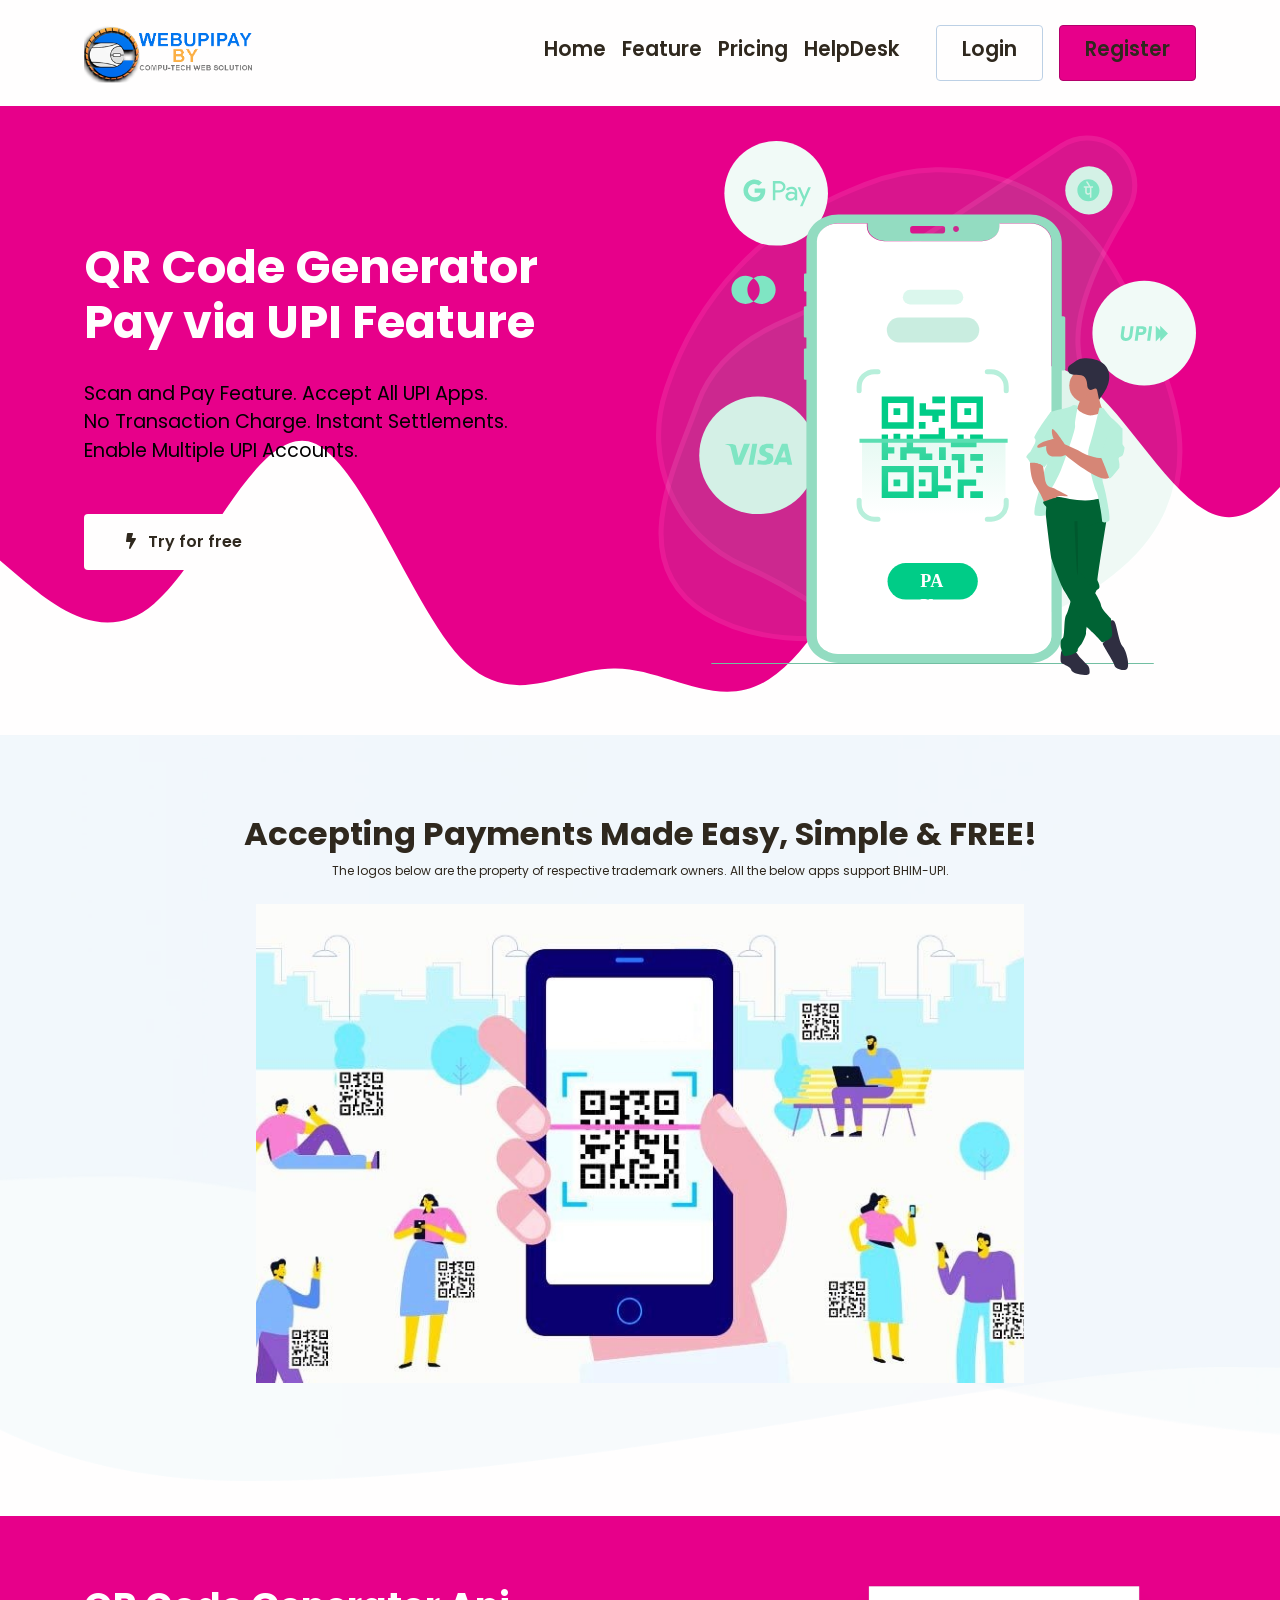
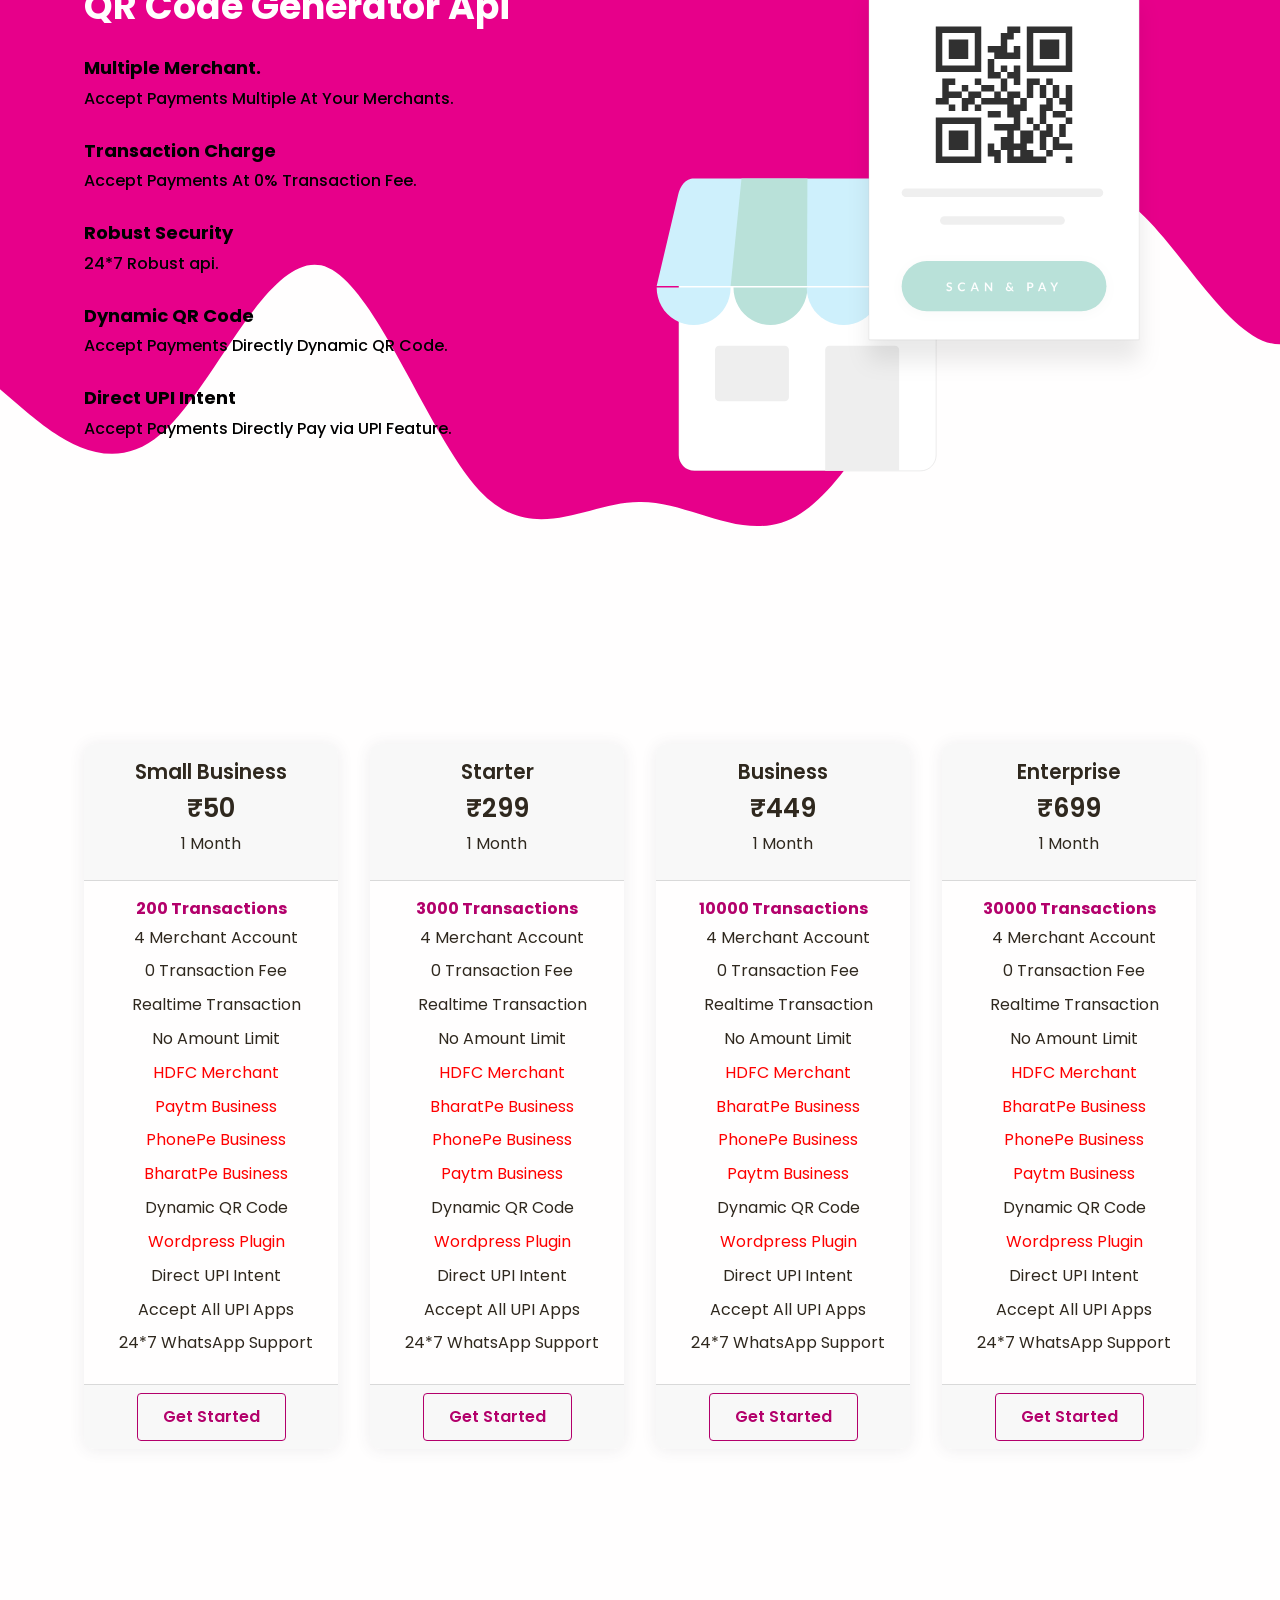
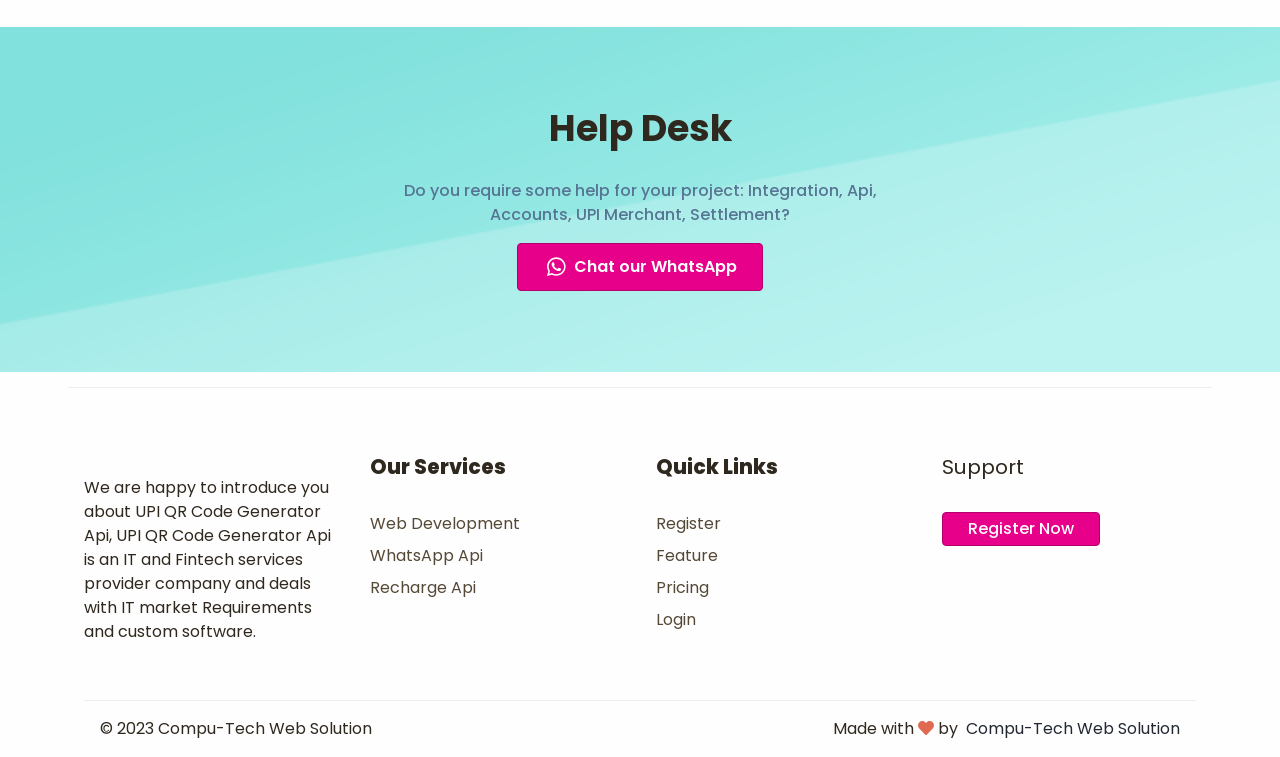
==== index.html @ 91fa8486 "update" ====
<!DOCTYPE html>
<html lang="en-US" dir="ltr">

<meta http-equiv="content-type" content="text/html;charset=UTF-8" />
<head>
<script async src="../pagead2.googlesyndication.com/pagead/js/fef8b.txt?client=ca-pub-6207141508432920"
 crossorigin="anonymous"></script>
    
    <script async src="../pagead2.googlesyndication.com/pagead/js/fef8b.txt?client=ca-pub-6207141508432920"
     crossorigin="anonymous"></script>
    <meta charset="utf-8" />
    <meta http-equiv="X-UA-Compatible" content="IE=edge" />
    <meta name="viewport" content="width=device-width, initial-scale=1" />
    <title>UPI PAYMENT GATEWAY Compu-Tech Web Solution</title>
    <link rel="icon" type="image/png" href="auth/assets/img/logos.png" />
    <link href="https://fonts.googleapis.com/css2?family=Poppins:wght@400;500;600;700&amp;family=Volkhov:wght@700&amp;display=swap" rel="stylesheet" />
    <link href="home/assets/css/theme.css" rel="stylesheet" />
<style type="text/css">
.plan-box {
    background-color: transparent;
    box-shadow: 0px 1px 15px 1px rgb(69 65 78 / 8%);
    border: none;
}  

.btn-check:focus + .btn-primary, .btn-primary:focus {
    color: #FFFEFE;
    background-color: #066ede;
    border-color: #066ede;
}

.btn-primary:hover {
    color: #FFFEFE;
    background-color: #b3006b;
    border-color: #b3006b;
}

.btn-primary {
    color: #FFFEFE;
    background-color: #e7008a;
    border-color: #b3006b;
}
.text-primary {
    color: #b3006b !important;
}
.btn-check:checked + .btn-outline-primary, .btn-check:active + .btn-outline-primary, .btn-outline-primary:active, .btn-outline-primary.active, .btn-outline-primary.dropdown-toggle.show {
    color: #FFFEFE;
    background-color: #007bff;
    border-color: #007bff;
}
.btn-outline-primary:hover {
    color: #FFFEFE;
    background-color: #b3006b;
    border-color: #b3006b;
}
.btn-outline-primary {
    color: #b3006b;
    border-color: #b3006b;
}
.modal-content {
    border-radius: 0.5rem;
}
</style>    
</head>

<body>
<!-- Modal -->
<div class="modal fade" id="disclaimer" tabindex="-1" aria-labelledby="Disclaimer" aria-hidden="true">
  <div class="modal-dialog">
    <div class="modal-content">
      <div class="modal-header">
        <h5 class="modal-title" id="Disclaimer">❗ Disclaimer</h5>
      </div>
      <div class="modal-body">
		  <p>The eservicesatoz does not provide any payment gateway services, UPI accounts, or UPI merchant accounts.</p>
		  <p>We only provide an API to generate a QR code for your UPI ID.</p>
		  <p>We are not involved in any kind of transaction. Please read our terms and conditions before using our service.</p>
	  </div>
      <div class="modal-footer">
        <button type="button" class="btn btn-dark btn-sm" onclick="$('body').html('');">Leave</button>
        <button type="button" class="btn btn-primary btn-sm" data-bs-dismiss="modal">I Agree</button>
      </div>
    </div>
  </div>
</div>        
        <!-- ===============================================-->
        <!--    Main Content-->
        <!-- ===============================================-->
        <main class="main" id="top">
            <nav class="navbar navbar-expand-lg navbar-light sticky-top" data-navbar-on-scroll="data-navbar-on-scroll">
                <div class="container">
                    <a class="navbar-brand" href="index.html"><img src="/auth/assets/img/logos.png" style="width: 185px; alt="logo" /></a>
                    <button class="navbar-toggler" type="button" data-bs-toggle="collapse" data-bs-target="#navbarSupportedContent" aria-controls="navbarSupportedContent" aria-expanded="false" aria-label="Toggle navigation">
                        <span class="navbar-toggler-icon"> </span>
                    </button>
                    <div class="collapse navbar-collapse border-top border-lg-0 mt-4 mt-lg-0" id="navbarSupportedContent">
                        <ul class="navbar-nav ms-auto">
                            <li class="nav-item"><a class="nav-link" aria-current="page" href="index.html"><h4>Home</h4></a></li>
                            <li class="nav-item"><a class="nav-link" aria-current="page" href="#feature"><h4>Feature</h4></a></li>
                            <li class="nav-item"><a class="nav-link" aria-current="page" href="#pricing"><h4>Pricing</h4></a></li>
                            <li class="nav-item"><a class="nav-link" aria-current="page" href="#helpdesk"><h4>HelpDesk</h4></a></li>
                        </ul>
                        <div class="d-flex ms-lg-4"><a class="btn btn-secondary-outline" href="auth/index"><h4>Login</h4></a><a class="btn btn-primary ms-3" href="auth/register"><h4>Register</h4></a></div>
                    </div>
                </div>
            </nav>
            <section class="pt-4" style="margin-bottom: -20px;background-image: url(home/upiapp/wavenew.svg);background-size: cover;color: black;">
                <div class="container">
                    <div class="row align-items-center">
                        <div class="col-md-6 text-md-start text-center py-5">
                            <h1 class="mb-4 fs-9 fw-bold text-white"> QR Code Generator Pay via UPI Feature</h1>
                            <p class="mb-6 lead text-black">
                                Scan and Pay Feature. Accept All UPI Apps.<br>No Transaction Charge. Instant Settlements.<br> Enable Multiple UPI Accounts.
                            </p>
                            <div class="text-center text-md-start">
                                <a class="btn bg-white me-3 btn-lg" href="auth/register" role="button"><span class="fas fa-bolt me-2"></span> Try for free</a>
                            </div>
                        </div>
                        <div class="col-md-6 text-end"><img class="pt-7 pt-md-0 img-fluid" src="home/upiapp/qrcode.svg" alt="" style="width:1000px"/></div>
                    </div>
                </div>
            </section>

            <!-- ============================================-->
            <!-- <section> begin ============================-->
            <section class="mb-4">
                <div class="bg-holder z-index--1 bottom-0 d-none d-lg-block" style="background-image: url(home/upiapp/1-background.webp); opacity: 0.5;"></div>
                <!--/.bg-holder-->

                <div class="container">
                    <h1 class="fs-6 fw-bold text-center">
                        Accepting Payments Made Easy, Simple & FREE!
                    </h1>
                    <p class="text-center" style="font-size: 12px;">The logos below are the property of respective trademark owners. All the below apps support BHIM-UPI.</p>
                    <div class="row p-2">
                        <div class="col-lg-12 col-sm-12 text-center">
                            <img class="mb-3" src="home/upiapp/qrall.jpg" width="70%" alt="upiapp">
                        </div>
                    </div>
                </div>
                <!-- end of .container-->
            </section>
            <!-- <section> close ============================-->
            <!-- ============================================-->

            <!-- ============================================-->
            <!-- <section> begin ============================-->
            <section class="pt-4" id="feature" style=" background-image: url(home/upiapp/wavenew.svg); background-size: cover; ">
                <div class="container py-5">
                    <div class="row">
                        <div class="col-lg-6">
                            <h2 class="mb-2 fs-7 fw-bold mb-4 text-white">QR Code Generator Api</h2>
                            <h4 class="fs-1 fw-bold text-black">Multiple  Merchant.</h4>
                            <p class="mb-4 fw-medium text-black">
                                Accept Payments Multiple At Your Merchants.
                            </p>
                            <h4 class="fs-1 fw-bold text-black">Transaction Charge</h4>
                            <p class="mb-4 fw-medium text-black">
                                Accept Payments At 0% Transaction Fee.
                            </p>
                            <h4 class="fs-1 fw-bold text-black">Robust Security</h4>
                            <p class="mb-4 fw-medium text-black">
                                24*7 Robust api.
                            </p>
                            <h4 class="fs-1 fw-bold text-black">Dynamic  QR Code</h4>
                            <p class="mb-4 fw-medium text-black">
                                Accept Payments Directly Dynamic QR Code.
                            </p>
                            <h4 class="fs-1 fw-bold text-black">Direct UPI Intent</h4>
                            <p class="mb-4 fw-medium text-black">
                                Accept Payments Directly Pay via UPI Feature.
                            </p>
                        </div>
                        <div class="col-lg-6"><img class="img-fluid" src="home/upiapp/scannpay.svg" alt="" /></div>
                    </div>
                </div>
                <!-- end of .container-->
            </section>
            <!-- <section> close ============================-->
            <!-- ============================================-->

            <!-- ============================================-->
             <!-- ============================================-->
            <!-- <section> begin ============================-->
            <section class="pt-2 mb-4" id="pricing" style=" background-image: url(https://myupifast.in/theme/home/upiapp/background.svg); background-size: cover; ">
                <div class="container py-5">
                 <div class="mb-4 text-white"> 
                   <h2 class="fs-7 fw-bold text-white">Pricing</h2>
                   <p>Choose Your Suitable Plan</p>
                 </div>
                    <div class="row">                           
                                          
                            <div class="col-md-3 mb-4">
                                <div class="card plan-box text-center">
                                    <div class="card-header">
                                        <h4 class="card-title mt-2">Small Business</h4>
                                        <h2 class="text-center">₹50</h2>
                                        <p class="card-category">1 Month</p>
                                    </div>
                                    <div class="card-body bg-white">
                                        <div class="mb-2 text-primary">
                                            <b style="font-weight:700;font-size:1rem;">200 Transactions</b></div>
                                        <table class="mx-auto" style=" line-height: 0.99em; ">
                                 <tbody>
    <tr>
        <td><i class="icon-md text-primary me-2" data-feather="check"></i></td>
        <td><p>4 Merchant Account</p></td>
    </tr>
    <tr>
        <td><i class="icon-md text-primary me-2" data-feather="check"></i></td>
        <td><p>0 Transaction Fee</p></td>
    </tr>
    <tr>
        <td><i class="icon-md text-primary me-2" data-feather="check"></i></td>
        <td><p>Realtime Transaction</p></td>
    </tr>
    <tr>
        <td><i class="icon-md text-primary me-2" data-feather="check"></i></td>
        <td><p>No Amount Limit</p></td>
    </tr>
    <tr>
        <td><i class="icon-md text-primary me-2" data-feather="check"></i></td>
        <td><p style="color:red;">HDFC Merchant</p></td>
    </tr>
    <tr>
        <td><i class="icon-md text-primary me-2" data-feather="check"></i></td>
        <td><p style="color:red;">Paytm Business</p></td>
    </tr>
    <tr>
        <td><i class="icon-md text-primary me-2" data-feather="check"></i></td>
        <td><p style="color:red;">PhonePe Business</p></td>
    </tr>
    <tr>
        <td><i class="icon-md text-primary me-2" data-feather="check"></i></td>
        <td><p style="color:red;">BharatPe Business</p></td>
    </tr>
    <tr>
        <td><i class="icon-md text-danger me-2" data-feather="x"></i></td>
        <td><p>Dynamic QR Code</p></td>
    </tr>
    <tr>
        <td><i class="icon-md text-danger me-2" data-feather="x"></i></td>
        <td><p style="color:red;">Wordpress Plugin</p></td>
    </tr>
    <tr>
        <td><i class="icon-md text-danger me-2" data-feather="x"></i></td>
        <td><p>Direct UPI Intent</p></td>
    </tr>
    <tr>
        <td><i class="icon-md text-danger me-2" data-feather="x"></i></td>
        <td><p>Accept All UPI Apps</p></td>
    </tr>
    <tr>
        <td><i class="icon-md text-primary me-2" data-feather="check"></i></td>
        <td><p>24*7 WhatsApp Support</p></td>
    </tr>
</tbody>

                                        </table>
                                    </div>
                                    <div class="card-footer">
                                      <a href="auth/register" class="btn btn-outline-primary btn-block">Get Started</a>
                                    </div>
                                </div>
                            </div>          
                                          
                            <div class="col-md-3 mb-4">
                                <div class="card plan-box text-center">
                                    <div class="card-header">
                                        <h4 class="card-title mt-2">Starter</h4>
                                        <h2 class="text-center">₹299</h2>
                                        <p class="card-category">1 Month</p>
                                    </div>
                                    <div class="card-body bg-white">
                                        <div class="mb-2 text-primary">
                                            <b style="font-weight:700;font-size:1rem;">3000 Transactions</b></div>
                                        <table class="mx-auto" style=" line-height: 0.99em; ">
                                       <tbody>
    <tr>
        <td><i class="icon-md text-primary me-2" data-feather="check"></i></td>
        <td><p>4 Merchant Account</p></td>
    </tr>                                           
    <tr>
        <td><i class="icon-md text-primary me-2" data-feather="check"></i></td>
        <td><p>0 Transaction Fee</p></td>
    </tr>
    <tr>
        <td><i class="icon-md text-primary me-2" data-feather="check"></i></td>
        <td><p>Realtime Transaction</p></td>
    </tr>
    <tr>
        <td><i class="icon-md text-primary me-2" data-feather="check"></i></td>
        <td><p>No Amount Limit</p></td>
    </tr>
    <tr>
        <td><i class="icon-md text-primary me-2" data-feather="check"></i></td>
        <td><p style="color:red;">HDFC Merchant</p></td>
    </tr>   
    <tr>
        <td><i class="icon-md text-primary me-2" data-feather="check"></i></td>
        <td><p style="color:red;">BharatPe Business</p></td>
    </tr>  
    <tr>
        <td><i class="icon-md text-primary me-2" data-feather="check"></i></td>
        <td><p style="color:red;">PhonePe Business</p></td>
    </tr>
    <tr>
        <td><i class="icon-md text-primary me-2" data-feather="check"></i></td>
        <td><p style="color:red;">Paytm Business</p></td>
    </tr>                                              
    <tr>
        <td><i class="icon-md text-danger me-2" data-feather="x"></i></td>
        <td><p>Dynamic QR Code</p></td>
    </tr>
    <tr>
        <td><i class="icon-md text-danger me-2" data-feather="x"></i></td>
        <td><p style="color:red;">Wordpress Plugin</p></td>
    </tr>                                            
    <tr>
        <td><i class="icon-md text-danger me-2" data-feather="x"></i></td>
        <td><p>Direct UPI Intent</p></td>
    </tr>
    <tr>
        <td><i class="icon-md text-danger me-2" data-feather="x"></i></td>
        <td><p>Accept All UPI Apps</p></td>
    </tr>
    <tr>
        <td><i class="icon-md text-primary me-2" data-feather="check"></i></td>
        <td><p>24*7 WhatsApp Support</p></td>
    </tr>
</tbody>
                                        </table>
                                    </div>
                                    <div class="card-footer">
                                      <a href="auth/register" class="btn btn-outline-primary btn-block">Get Started</a>
                                    </div>
                                </div>
                            </div>          
                                          
                            <div class="col-md-3 mb-4">
                                <div class="card plan-box text-center">
                                    <div class="card-header">
                                        <h4 class="card-title mt-2">Business</h4>
                                        <h2 class="text-center">₹449</h2>
                                        <p class="card-category">1 Month</p>
                                    </div>
                                    <div class="card-body bg-white">
                                        <div class="mb-2 text-primary">
                                            <b style="font-weight:700;font-size:1rem;">10000 Transactions</b></div>
                                        <table class="mx-auto" style=" line-height: 0.99em; ">
                                        <tbody>
    <tr>
        <td><i class="icon-md text-primary me-2" data-feather="check"></i></td>
        <td><p>4 Merchant Account</p></td>
    </tr>                                           
    <tr>
        <td><i class="icon-md text-primary me-2" data-feather="check"></i></td>
        <td><p>0 Transaction Fee</p></td>
    </tr>
    <tr>
        <td><i class="icon-md text-primary me-2" data-feather="check"></i></td>
        <td><p>Realtime Transaction</p></td>
    </tr>
    <tr>
        <td><i class="icon-md text-primary me-2" data-feather="check"></i></td>
        <td><p>No Amount Limit</p></td>
    </tr>
    <tr>
        <td><i class="icon-md text-primary me-2" data-feather="check"></i></td>
        <td><p style="color:red;">HDFC Merchant</p></td>
    </tr>   
    <tr>
        <td><i class="icon-md text-primary me-2" data-feather="check"></i></td>
        <td><p style="color:red;">BharatPe Business</p></td>
    </tr>  
    <tr>
        <td><i class="icon-md text-primary me-2" data-feather="check"></i></td>
        <td><p style="color:red;">PhonePe Business</p></td>
    </tr>
    <tr>
        <td><i class="icon-md text-primary me-2" data-feather="check"></i></td>
        <td><p style="color:red;">Paytm Business</p></td>
    </tr>                                              
    <tr>
        <td><i class="icon-md text-danger me-2" data-feather="x"></i></td>
        <td><p>Dynamic QR Code</p></td>
    </tr>
    <tr>
        <td><i class="icon-md text-danger me-2" data-feather="x"></i></td>
        <td><p style="color:red;">Wordpress Plugin</p></td>
    </tr>                                            
    <tr>
        <td><i class="icon-md text-danger me-2" data-feather="x"></i></td>
        <td><p>Direct UPI Intent</p></td>
    </tr>
    <tr>
        <td><i class="icon-md text-danger me-2" data-feather="x"></i></td>
        <td><p>Accept All UPI Apps</p></td>
    </tr>
    <tr>
        <td><i class="icon-md text-primary me-2" data-feather="check"></i></td>
        <td><p>24*7 WhatsApp Support</p></td>
    </tr>
</tbody>

                                        </table>
                                    </div>
                                    <div class="card-footer">
                                      <a href="auth/register" class="btn btn-outline-primary btn-block">Get Started</a>
                                    </div>
                                </div>
                            </div>          
                                          
                            <div class="col-md-3 mb-4">
                                <div class="card plan-box text-center">
                                    <div class="card-header">
                                        <h4 class="card-title mt-2">Enterprise</h4>
                                        <h2 class="text-center">₹699</h2>
                                        <p class="card-category">1 Month</p>
                                    </div>
                                    <div class="card-body bg-white">
                                        <div class="mb-2 text-primary">
                                            <b style="font-weight:700;font-size:1rem;">30000 Transactions</b></div>
                                        <table class="mx-auto" style=" line-height: 0.99em; ">
                                       <tbody>
    <tr>
        <td><i class="icon-md text-primary me-2" data-feather="check"></i></td>
        <td><p>4 Merchant Account</p></td>
    </tr>                                           
    <tr>
        <td><i class="icon-md text-primary me-2" data-feather="check"></i></td>
        <td><p>0 Transaction Fee</p></td>
    </tr>
    <tr>
        <td><i class="icon-md text-primary me-2" data-feather="check"></i></td>
        <td><p>Realtime Transaction</p></td>
    </tr>
    <tr>
        <td><i class="icon-md text-primary me-2" data-feather="check"></i></td>
        <td><p>No Amount Limit</p></td>
    </tr>
    <tr>
        <td><i class="icon-md text-primary me-2" data-feather="check"></i></td>
        <td><p style="color:red;">HDFC Merchant</p></td>
    </tr>   
    <tr>
        <td><i class="icon-md text-primary me-2" data-feather="check"></i></td>
        <td><p style="color:red;">BharatPe Business</p></td>
    </tr>  
    <tr>
        <td><i class="icon-md text-primary me-2" data-feather="check"></i></td>
        <td><p style="color:red;">PhonePe Business</p></td>
    </tr>
    <tr>
        <td><i class="icon-md text-primary me-2" data-feather="check"></i></td>
        <td><p style="color:red;">Paytm Business</p></td>
    </tr>                                              
    <tr>
        <td><i class="icon-md text-danger me-2" data-feather="x"></i></td>
        <td><p>Dynamic QR Code</p></td>
    </tr>
    <tr>
        <td><i class="icon-md text-danger me-2" data-feather="x"></i></td>
        <td><p style="color:red;">Wordpress Plugin</p></td>
    </tr>                                            
    <tr>
        <td><i class="icon-md text-danger me-2" data-feather="x"></i></td>
        <td><p>Direct UPI Intent</p></td>
    </tr>
    <tr>
        <td><i class="icon-md text-danger me-2" data-feather="x"></i></td>
        <td><p>Accept All UPI Apps</p></td>
    </tr>
    <tr>
        <td><i class="icon-md text-primary me-2" data-feather="check"></i></td>
        <td><p>24*7 WhatsApp Support</p></td>
    </tr>
</tbody>

                                        </table>
                                    </div>
                                    <div class="card-footer">
                                      <a href="auth/register" class="btn btn-outline-primary btn-block">Get Started</a>
                                    </div>
                                </div>
                            </div>          
                            
            </section>
            <!-- <section> close ============================-->
            <!-- ============================================-->

            <!-- ============================================-->
            <!-- <section> begin ============================-->
            <section class="" id="helpdesk">
                <div class="bg-holder z-index--1 bottom-0 d-none d-lg-block background-position-top" style="background-image: url(home/upiapp/helpdesk-bg.png); opacity: 0.5; background-position: top !important ;"></div>
                <!--/.bg-holder-->

                <div class="container">
                    <div class="row justify-content-center">
                        <div class="col-lg-6 text-center">
                            <h1 class="fw-bold mb-4 fs-7">Help Desk</h1>
                            <p class="mb-3 text-info fw-medium">
                                Do you require some help for your project: Integration, Api, Accounts, UPI Merchant, Settlement?
                            </p>
                            <button class="btn btn-primary btn-md" onclick="location.href='https://wa.me/+917029181219'"><i class="fab fa-whatsapp fa-fw fa-lg"></i> Chat our WhatsApp</button>
                        </div>
                    </div>
                </div>
                <!-- end of .container-->
            </section>
            <!-- <section> close ============================-->
            <!-- ============================================-->

            <!-- ============================================-->
           
            <!-- ============================================-->

            <!-- ============================================-->
            <!-- <section> begin ============================-->
            <section class="pb-2 pb-lg-5" style="margin-top:-5%;">
                <div class="container">
                    <div class="row border-top border-top-secondary pt-7">
                        <div class="col-lg-3 col-md-6 mb-4 mb-md-6 mb-lg-0 mb-sm-2 order-1 order-md-1 order-lg-1"><img class="mb-2" src="../warobot.in/assets/website/u2-removebg-preview.png" width="184" alt="" />
                            <p>We are happy to introduce you about UPI QR Code Generator Api, UPI QR Code Generator Api is an IT and Fintech services provider company and deals with IT market Requirements and custom software.</p>
                        </div>
                        <div class="col-lg-3 col-md-6 mb-4 mb-lg-0 order-3 order-md-3 order-lg-2">
                            <p class="fs-2 mb-lg-4"><b>Our Services</b></p>
                            <ul class="list-unstyled mb-0">
                                <li class="mb-2"><a class="link-900 text-secondary text-decoration-none" href="https://wa.me/+917029181219" target="_blank">Web Development</a></li>
                                <li class="mb-2"><a class="link-900 text-secondary text-decoration-none" href="https://wa.me/+917029181219" target="_blank">WhatsApp Api</a></li>
                                <li class="mb-2"><a class="link-900 text-secondary text-decoration-none" href="https://wa.me/+917029181219" target="_blank">Recharge Api</a></li>
                            </ul>
                        </div>
                        <div class="col-lg-3 col-md-6 mb-4 mb-lg-0 order-4 order-md-4 order-lg-3">
                            <p class="fs-2 mb-lg-4"><b>Quick Links</b></p>
                            <ul class="list-unstyled mb-0">
                            <ul class="list-unstyled mb-0">
                                <li class="mb-2"><a class="link-900 text-secondary text-decoration-none" href="auth/register">Register</a></li>
                                <li class="mb-2"><a class="link-900 text-secondary text-decoration-none" href="#feature">Feature</a></li>
                                <li class="mb-2"><a class="link-900 text-secondary text-decoration-none" href="#pricing">Pricing</a></li>
                                <li class="mb-2"><a class="link-900 text-secondary text-decoration-none" href="auth/index">Login</a></li>
                            </ul>
                        </div>
                        <div class="col-lg-3 col-md-6 col-6 mb-4 mb-lg-0 order-2 order-md-2 order-lg-4">
                            <p class="fs-2 mb-lg-4">Support</p>
                            <p class="mb-2"></p>
                            <a href="auth/register" class="btn btn-primary fw-medium py-1">Register Now</a>
                        </div>
                    </div>
                </div>
                <!-- end of .container-->
            </section>
            <!-- <section> close ============================-->
            <!-- ============================================-->

            <!-- ============================================-->
            <!-- <section> begin ============================-->
            <section class="text-center py-0">
                <div class="container">
                    <div class="container border-top py-3">
                        <div class="row justify-content-between">
                            <div class="col-12 col-md-auto mb-1 mb-md-0">
                                <p class="mb-0">&copy; 2023 Compu-Tech Web Solution</p>
                            </div>
                            <div class="col-12 col-md-auto">
                                <p class="mb-0">Made with<span class="fas fa-heart mx-1 text-danger"> </span>by <a class="text-decoration-none ms-1" href="#" target="_blank">Compu-Tech Web Solution</a></p>
                            </div>
                        </div>
                    </div>
                </div>
                <!-- end of .container-->
            </section>
            <!-- <section> close ============================-->
            <!-- ============================================-->
        </main>
        <!-- ===============================================-->
        <!--    End of Main Content-->
        <!-- ===============================================-->

        <!-- ===============================================-->
        <!--    JavaScripts-->
        <!-- ===============================================-->
        <script src="../ajax.googleapis.com/ajax/libs/jquery/3.6.4/jquery.min.js"></script>
        <script src="home/vendors/%40popperjs/popper.min.js"></script>
        <script src="home/vendors/bootstrap/bootstrap.min.js"></script>
        <script src="home/vendors/is/is.min.js"></script>
        <script src="../polyfill.io/v3/polyfill.min58be.js?features=window.scroll"></script>
        <script src="home/vendors/fontawesome/all.min.js"></script>
        <script src="home/assets/js/theme.js"></script>
        <script>
          $( document ).ready(function() {
           $('#disclaimer').modal({backdrop: 'static', keyboard: false})  
           $("#disclaimer").modal("show");
          });
        </script>
    </body>

<!-- Mirrored from upigetway.com/index by HTTrack Website Copier/3.x [XR&CO'2014], Thu, 19 Oct 2023 17:52:32 GMT -->
</html>
---- home/assets/css/theme.css ----
/* -------------------------------------------------------------------------- */
/*                                 Theme                                      */
/* -------------------------------------------------------------------------- */
/* prettier-ignore */
/* -------------------------------------------------------------------------- */
/*                                  Utilities                                 */
/* -------------------------------------------------------------------------- */
/*-----------------------------------------------
|   Bootstrap Styles
-----------------------------------------------*/
/*!
 * Bootstrap v5.0.0-alpha1 (https://getbootstrap.com/)
 * Copyright 2011-2020 The Bootstrap Authors
 * Copyright 2011-2020 Twitter, Inc.
 * Licensed under MIT (https://github.com/twbs/bootstrap/blob/main/LICENSE)
 */
:root {
  --bs-blue: #747DEF;
  --bs-indigo: #6237FF;
  --bs-purple: #A1B0FC;
  --bs-pink: #D42DA3;
  --bs-red: #DF6951;
  --bs-orange: #DF6951;
  --bs-yellow: #FF9900;
  --bs-green: #79B93C;
  --bs-teal: #567592;
  --bs-cyan: #2fc4f1;
  --bs-white: #FFFEFE;
  --bs-gray: #F0F4F9;
  --bs-gray-dark: #979797;
  --bs-primary: #747DEF;
  --bs-secondary: #544837;
  --bs-success: #79B93C;
  --bs-info: #567592;
  --bs-warning: #FF9900;
  --bs-danger: #DF6951;
  --bs-light: #F0F4F9;
  --bs-dark: #979797;
  --bs-font-sans-serif: "Poppins", "Rubik", "Open Sans", -apple-system, BlinkMacSystemFont, "Segoe UI", "Helvetica Neue", Arial, sans-serif, "Apple Color Emoji", "Segoe UI Emoji", "Segoe UI Symbol";
  --bs-font-monospace: "SFMono-Regular", Menlo, Monaco, Consolas, "Liberation Mono", "Courier New", monospace;
  --bs-gradient: linear-gradient(180deg, rgba(255, 254, 254, 0.15), rgba(255, 254, 254, 0));
}

*,
*::before,
*::after {
  -webkit-box-sizing: border-box;
  box-sizing: border-box;
}

@media (prefers-reduced-motion: no-preference) {
  :root {
    scroll-behavior: smooth;
  }
}

body {
  margin: 0;
  font-family: "Poppins", "Rubik", -apple-system, BlinkMacSystemFont, "Segoe UI", "Helvetica Neue", Arial, sans-serif, "Apple Color Emoji", "Segoe UI Emoji", "Segoe UI Symbol";
  font-size: 1rem;
  font-weight: 400;
  line-height: 1.5;
  color: #2F281E;
  background-color: #FFFEFE;
  -webkit-text-size-adjust: 100%;
  -webkit-tap-highlight-color: rgba(0, 0, 0, 0);
}

hr {
  margin: 1rem 0;
  color: #EEEEEE;
  background-color: currentColor;
  border: 0;
  opacity: 1;
}

hr:not([size]) {
  height: 1px;
}

h1, .h1, h2, .h2, h3, .h3, h4, .h4, h5, .h5, h6, .h6 {
  margin-top: 0;
  margin-bottom: 0.5rem;
  font-family: "Poppins", "Rubik", "Open Sans", -apple-system, BlinkMacSystemFont, "Segoe UI", "Helvetica Neue", Arial, sans-serif, "Apple Color Emoji", "Segoe UI Emoji", "Segoe UI Symbol";
  font-weight: 600;
  line-height: 1.2;
  color: #2F281E;
}

h1, .h1 {
  font-size: calc(1.3052rem + 0.66244vw);
}

@media (min-width: 1200px) {
  h1, .h1 {
    font-size: 1.80203rem;
  }
}

h2, .h2 {
  font-size: calc(1.28518rem + 0.42217vw);
}

@media (min-width: 1200px) {
  h2, .h2 {
    font-size: 1.60181rem;
  }
}

h3, .h3 {
  font-size: calc(1.26738rem + 0.20859vw);
}

@media (min-width: 1200px) {
  h3, .h3 {
    font-size: 1.42383rem;
  }
}

h4, .h4 {
  font-size: calc(1.25156rem + 0.01875vw);
}

@media (min-width: 1200px) {
  h4, .h4 {
    font-size: 1.26563rem;
  }
}

h5, .h5 {
  font-size: 1.125rem;
}

h6, .h6 {
  font-size: 0.88889rem;
}

p {
  margin-top: 0;
  margin-bottom: 1rem;
}

abbr[title],
abbr[data-bs-original-title] {
  -webkit-text-decoration: underline dotted;
  text-decoration: underline dotted;
  cursor: help;
  -webkit-text-decoration-skip-ink: none;
  text-decoration-skip-ink: none;
}

address {
  margin-bottom: 1rem;
  font-style: normal;
  line-height: inherit;
}

ol,
ul {
  padding-left: 2rem;
}

ol,
ul,
dl {
  margin-top: 0;
  margin-bottom: 1rem;
}

ol ol,
ul ul,
ol ul,
ul ol {
  margin-bottom: 0;
}

dt {
  font-weight: 700;
}

dd {
  margin-bottom: .5rem;
  margin-left: 0;
}

blockquote {
  margin: 0 0 1rem;
}

b,
strong {
  font-weight: 800;
}

small, .small {
  font-size: 75%;
}

mark, .mark {
  padding: 0.2em;
  background-color: #fcf8e3;
}

sub,
sup {
  position: relative;
  font-size: 0.75em;
  line-height: 0;
  vertical-align: baseline;
}

sub {
  bottom: -.25em;
}

sup {
  top: -.5em;
}

a {
  color: #212832;
  text-decoration: underline;
}

a:hover {
  color: #FF9900;
  text-decoration: underline;
}

a:not([href]):not([class]), a:not([href]):not([class]):hover {
  color: inherit;
  text-decoration: none;
}

pre,
code,
kbd,
samp {
  font-family: var(--bs-font-monospace);
  font-size: 1em;
  direction: ltr /* rtl:ignore */;
  unicode-bidi: bidi-override;
}

pre {
  display: block;
  margin-top: 0;
  margin-bottom: 1rem;
  overflow: auto;
  font-size: 75%;
}

pre code {
  font-size: inherit;
  color: inherit;
  word-break: normal;
}

code {
  font-size: 75%;
  color: #D42DA3;
  word-wrap: break-word;
}

a > code {
  color: inherit;
}

kbd {
  padding: 0.2rem 0.4rem;
  font-size: 75%;
  color: #FFFEFE;
  background-color: #544837;
  border-radius: 0.25rem;
}

kbd kbd {
  padding: 0;
  font-size: 1em;
  font-weight: 700;
}

figure {
  margin: 0 0 1rem;
}

img,
svg {
  vertical-align: middle;
}

table {
  caption-side: bottom;
  border-collapse: collapse;
}

caption {
  padding-top: 0.5rem;
  padding-bottom: 0.5rem;
  color: #BDBDBD;
  text-align: left;
}

th {
  text-align: inherit;
  text-align: -webkit-match-parent;
}

thead,
tbody,
tfoot,
tr,
td,
th {
  border-color: inherit;
  border-style: solid;
  border-width: 0;
}

label {
  display: inline-block;
}

button {
  border-radius: 0;
}

button:focus:not(:focus-visible) {
  outline: 0;
}

input,
button,
select,
optgroup,
textarea {
  margin: 0;
  font-family: inherit;
  font-size: inherit;
  line-height: inherit;
}

button,
select {
  text-transform: none;
}

[role="button"] {
  cursor: pointer;
}

select {
  word-wrap: normal;
}

select:disabled {
  opacity: 1;
}

[list]::-webkit-calendar-picker-indicator {
  display: none;
}

button,
[type="button"],
[type="reset"],
[type="submit"] {
  -webkit-appearance: button;
}

button:not(:disabled),
[type="button"]:not(:disabled),
[type="reset"]:not(:disabled),
[type="submit"]:not(:disabled) {
  cursor: pointer;
}

::-moz-focus-inner {
  padding: 0;
  border-style: none;
}

textarea {
  resize: vertical;
}

fieldset {
  min-width: 0;
  padding: 0;
  margin: 0;
  border: 0;
}

legend {
  float: left;
  width: 100%;
  padding: 0;
  margin-bottom: 0.5rem;
  font-size: calc(1.275rem + 0.3vw);
  line-height: inherit;
}

@media (min-width: 1200px) {
  legend {
    font-size: 1.5rem;
  }
}

legend + * {
  clear: left;
}

::-webkit-datetime-edit-fields-wrapper,
::-webkit-datetime-edit-text,
::-webkit-datetime-edit-minute,
::-webkit-datetime-edit-hour-field,
::-webkit-datetime-edit-day-field,
::-webkit-datetime-edit-month-field,
::-webkit-datetime-edit-year-field {
  padding: 0;
}

::-webkit-inner-spin-button {
  height: auto;
}

[type="search"] {
  outline-offset: -2px;
  -webkit-appearance: textfield;
}

/* rtl:raw:
[type="tel"],
[type="url"],
[type="email"],
[type="number"] {
  direction: ltr;
}
*/
::-webkit-search-decoration {
  -webkit-appearance: none;
}

::-webkit-color-swatch-wrapper {
  padding: 0;
}

::file-selector-button {
  font: inherit;
}

::-webkit-file-upload-button {
  font: inherit;
  -webkit-appearance: button;
}

output {
  display: inline-block;
}

iframe {
  border: 0;
}

summary {
  display: list-item;
  cursor: pointer;
}

progress {
  vertical-align: baseline;
}

[hidden] {
  display: none !important;
}

.lead {
  font-size: 1.2rem;
  font-weight: 400;
}

.display-1 {
  font-size: calc(1.38158rem + 1.57894vw);
  font-weight: 900;
  line-height: 1;
}

@media (min-width: 1200px) {
  .display-1 {
    font-size: 2.56578rem;
  }
}

.display-2 {
  font-size: calc(1.35307rem + 1.23684vw);
  font-weight: 900;
  line-height: 1;
}

@media (min-width: 1200px) {
  .display-2 {
    font-size: 2.2807rem;
  }
}

.display-3 {
  font-size: calc(1.32773rem + 0.93274vw);
  font-weight: 900;
  line-height: 1;
}

@media (min-width: 1200px) {
  .display-3 {
    font-size: 2.02729rem;
  }
}

.display-4 {
  font-size: calc(1.3052rem + 0.66244vw);
  font-weight: 900;
  line-height: 1;
}

@media (min-width: 1200px) {
  .display-4 {
    font-size: 1.80203rem;
  }
}

.display-5 {
  font-size: calc(1.28518rem + 0.42217vw);
  font-weight: 900;
  line-height: 1;
}

@media (min-width: 1200px) {
  .display-5 {
    font-size: 1.60181rem;
  }
}

.display-6 {
  font-size: calc(1.26738rem + 0.20859vw);
  font-weight: 900;
  line-height: 1;
}

@media (min-width: 1200px) {
  .display-6 {
    font-size: 1.42383rem;
  }
}

.list-unstyled {
  padding-left: 0;
  list-style: none;
}

.list-inline {
  padding-left: 0;
  list-style: none;
}

.list-inline-item {
  display: inline-block;
}

.list-inline-item:not(:last-child) {
  margin-right: 0.5rem;
}

.initialism {
  font-size: 75%;
  text-transform: uppercase;
}

.blockquote {
  margin-bottom: 1rem;
  font-size: 1.2rem;
}

.blockquote > :last-child {
  margin-bottom: 0;
}

.blockquote-footer {
  margin-top: -1rem;
  margin-bottom: 1rem;
  font-size: 75%;
  color: #F0F4F9;
}

.blockquote-footer::before {
  content: "\2014\00A0";
}

.img-fluid {
  max-width: 100%;
  height: auto;
}

.img-thumbnail {
  padding: 0.25rem;
  background-color: #FFFEFE;
  border: 1px solid #EEEEEE;
  border-radius: 0.25rem;
  max-width: 100%;
  height: auto;
}

.figure {
  display: inline-block;
}

.figure-img {
  margin-bottom: 0.5rem;
  line-height: 1;
}

.figure-caption {
  font-size: 75%;
  color: #F0F4F9;
}

.container,
.container-fluid,
.container-sm,
.container-md,
.container-lg,
.container-xl {
  width: 100%;
  padding-right: var(--bs-gutter-x, 1rem);
  padding-left: var(--bs-gutter-x, 1rem);
  margin-right: auto;
  margin-left: auto;
}

@media (min-width: 576px) {
  .container, .container-sm {
    max-width: 540px;
  }
}

@media (min-width: 768px) {
  .container, .container-sm, .container-md {
    max-width: 720px;
  }
}

@media (min-width: 992px) {
  .container, .container-sm, .container-md, .container-lg {
    max-width: 960px;
  }
}

@media (min-width: 1200px) {
  .container, .container-sm, .container-md, .container-lg, .container-xl {
    max-width: 1144px;
  }
}

.row {
  --bs-gutter-x: 2rem;
  --bs-gutter-y: 0;
  display: -webkit-box;
  display: -ms-flexbox;
  display: flex;
  -ms-flex-wrap: wrap;
  flex-wrap: wrap;
  margin-top: calc(var(--bs-gutter-y) * -1);
  margin-right: calc(var(--bs-gutter-x) / -2);
  margin-left: calc(var(--bs-gutter-x) / -2);
}

.row > * {
  -ms-flex-negative: 0;
  flex-shrink: 0;
  width: 100%;
  max-width: 100%;
  padding-right: calc(var(--bs-gutter-x) / 2);
  padding-left: calc(var(--bs-gutter-x) / 2);
  margin-top: var(--bs-gutter-y);
}

.col {
  -webkit-box-flex: 1;
  -ms-flex: 1 0 0%;
  flex: 1 0 0%;
}

.row-cols-auto > * {
  -webkit-box-flex: 0;
  -ms-flex: 0 0 auto;
  flex: 0 0 auto;
  width: auto;
}

.row-cols-1 > * {
  -webkit-box-flex: 0;
  -ms-flex: 0 0 auto;
  flex: 0 0 auto;
  width: 100%;
}

.row-cols-2 > * {
  -webkit-box-flex: 0;
  -ms-flex: 0 0 auto;
  flex: 0 0 auto;
  width: 50%;
}

.row-cols-3 > * {
  -webkit-box-flex: 0;
  -ms-flex: 0 0 auto;
  flex: 0 0 auto;
  width: 33.33333%;
}

.row-cols-4 > * {
  -webkit-box-flex: 0;
  -ms-flex: 0 0 auto;
  flex: 0 0 auto;
  width: 25%;
}

.row-cols-5 > * {
  -webkit-box-flex: 0;
  -ms-flex: 0 0 auto;
  flex: 0 0 auto;
  width: 20%;
}

.row-cols-6 > * {
  -webkit-box-flex: 0;
  -ms-flex: 0 0 auto;
  flex: 0 0 auto;
  width: 16.66667%;
}

.col-auto {
  -webkit-box-flex: 0;
  -ms-flex: 0 0 auto;
  flex: 0 0 auto;
  width: auto;
}

.col-1 {
  -webkit-box-flex: 0;
  -ms-flex: 0 0 auto;
  flex: 0 0 auto;
  width: 8.33333%;
}

.col-2 {
  -webkit-box-flex: 0;
  -ms-flex: 0 0 auto;
  flex: 0 0 auto;
  width: 16.66667%;
}

.col-3 {
  -webkit-box-flex: 0;
  -ms-flex: 0 0 auto;
  flex: 0 0 auto;
  width: 25%;
}

.col-4 {
  -webkit-box-flex: 0;
  -ms-flex: 0 0 auto;
  flex: 0 0 auto;
  width: 33.33333%;
}

.col-5 {
  -webkit-box-flex: 0;
  -ms-flex: 0 0 auto;
  flex: 0 0 auto;
  width: 41.66667%;
}

.col-6 {
  -webkit-box-flex: 0;
  -ms-flex: 0 0 auto;
  flex: 0 0 auto;
  width: 50%;
}

.col-7 {
  -webkit-box-flex: 0;
  -ms-flex: 0 0 auto;
  flex: 0 0 auto;
  width: 58.33333%;
}

.col-8 {
  -webkit-box-flex: 0;
  -ms-flex: 0 0 auto;
  flex: 0 0 auto;
  width: 66.66667%;
}

.col-9 {
  -webkit-box-flex: 0;
  -ms-flex: 0 0 auto;
  flex: 0 0 auto;
  width: 75%;
}

.col-10 {
  -webkit-box-flex: 0;
  -ms-flex: 0 0 auto;
  flex: 0 0 auto;
  width: 83.33333%;
}

.col-11 {
  -webkit-box-flex: 0;
  -ms-flex: 0 0 auto;
  flex: 0 0 auto;
  width: 91.66667%;
}

.col-12 {
  -webkit-box-flex: 0;
  -ms-flex: 0 0 auto;
  flex: 0 0 auto;
  width: 100%;
}

.offset-1 {
  margin-left: 8.33333%;
}

.offset-2 {
  margin-left: 16.66667%;
}

.offset-3 {
  margin-left: 25%;
}

.offset-4 {
  margin-left: 33.33333%;
}

.offset-5 {
  margin-left: 41.66667%;
}

.offset-6 {
  margin-left: 50%;
}

.offset-7 {
  margin-left: 58.33333%;
}

.offset-8 {
  margin-left: 66.66667%;
}

.offset-9 {
  margin-left: 75%;
}

.offset-10 {
  margin-left: 83.33333%;
}

.offset-11 {
  margin-left: 91.66667%;
}

.g-0,
.gx-0 {
  --bs-gutter-x: 0;
}

.g-0,
.gy-0 {
  --bs-gutter-y: 0;
}

.g-1,
.gx-1 {
  --bs-gutter-x: 0.25rem;
}

.g-1,
.gy-1 {
  --bs-gutter-y: 0.25rem;
}

.g-2,
.gx-2 {
  --bs-gutter-x: 0.5rem;
}

.g-2,
.gy-2 {
  --bs-gutter-y: 0.5rem;
}

.g-3,
.gx-3 {
  --bs-gutter-x: 1rem;
}

.g-3,
.gy-3 {
  --bs-gutter-y: 1rem;
}

.g-4,
.gx-4 {
  --bs-gutter-x: 1.8rem;
}

.g-4,
.gy-4 {
  --bs-gutter-y: 1.8rem;
}

.g-5,
.gx-5 {
  --bs-gutter-x: 2.5rem;
}

.g-5,
.gy-5 {
  --bs-gutter-y: 2.5rem;
}

.g-6,
.gx-6 {
  --bs-gutter-x: 3rem;
}

.g-6,
.gy-6 {
  --bs-gutter-y: 3rem;
}

.g-7,
.gx-7 {
  --bs-gutter-x: 4rem;
}

.g-7,
.gy-7 {
  --bs-gutter-y: 4rem;
}

.g-8,
.gx-8 {
  --bs-gutter-x: 5rem;
}

.g-8,
.gy-8 {
  --bs-gutter-y: 5rem;
}

.g-9,
.gx-9 {
  --bs-gutter-x: 7.5rem;
}

.g-9,
.gy-9 {
  --bs-gutter-y: 7.5rem;
}

.g-10,
.gx-10 {
  --bs-gutter-x: 10rem;
}

.g-10,
.gy-10 {
  --bs-gutter-y: 10rem;
}

.g-11,
.gx-11 {
  --bs-gutter-x: 12.5rem;
}

.g-11,
.gy-11 {
  --bs-gutter-y: 12.5rem;
}

.g-12,
.gx-12 {
  --bs-gutter-x: 15rem;
}

.g-12,
.gy-12 {
  --bs-gutter-y: 15rem;
}

@media (min-width: 576px) {
  .col-sm {
    -webkit-box-flex: 1;
    -ms-flex: 1 0 0%;
    flex: 1 0 0%;
  }
  .row-cols-sm-auto > * {
    -webkit-box-flex: 0;
    -ms-flex: 0 0 auto;
    flex: 0 0 auto;
    width: auto;
  }
  .row-cols-sm-1 > * {
    -webkit-box-flex: 0;
    -ms-flex: 0 0 auto;
    flex: 0 0 auto;
    width: 100%;
  }
  .row-cols-sm-2 > * {
    -webkit-box-flex: 0;
    -ms-flex: 0 0 auto;
    flex: 0 0 auto;
    width: 50%;
  }
  .row-cols-sm-3 > * {
    -webkit-box-flex: 0;
    -ms-flex: 0 0 auto;
    flex: 0 0 auto;
    width: 33.33333%;
  }
  .row-cols-sm-4 > * {
    -webkit-box-flex: 0;
    -ms-flex: 0 0 auto;
    flex: 0 0 auto;
    width: 25%;
  }
  .row-cols-sm-5 > * {
    -webkit-box-flex: 0;
    -ms-flex: 0 0 auto;
    flex: 0 0 auto;
    width: 20%;
  }
  .row-cols-sm-6 > * {
    -webkit-box-flex: 0;
    -ms-flex: 0 0 auto;
    flex: 0 0 auto;
    width: 16.66667%;
  }
  .col-sm-auto {
    -webkit-box-flex: 0;
    -ms-flex: 0 0 auto;
    flex: 0 0 auto;
    width: auto;
  }
  .col-sm-1 {
    -webkit-box-flex: 0;
    -ms-flex: 0 0 auto;
    flex: 0 0 auto;
    width: 8.33333%;
  }
  .col-sm-2 {
    -webkit-box-flex: 0;
    -ms-flex: 0 0 auto;
    flex: 0 0 auto;
    width: 16.66667%;
  }
  .col-sm-3 {
    -webkit-box-flex: 0;
    -ms-flex: 0 0 auto;
    flex: 0 0 auto;
    width: 25%;
  }
  .col-sm-4 {
    -webkit-box-flex: 0;
    -ms-flex: 0 0 auto;
    flex: 0 0 auto;
    width: 33.33333%;
  }
  .col-sm-5 {
    -webkit-box-flex: 0;
    -ms-flex: 0 0 auto;
    flex: 0 0 auto;
    width: 41.66667%;
  }
  .col-sm-6 {
    -webkit-box-flex: 0;
    -ms-flex: 0 0 auto;
    flex: 0 0 auto;
    width: 50%;
  }
  .col-sm-7 {
    -webkit-box-flex: 0;
    -ms-flex: 0 0 auto;
    flex: 0 0 auto;
    width: 58.33333%;
  }
  .col-sm-8 {
    -webkit-box-flex: 0;
    -ms-flex: 0 0 auto;
    flex: 0 0 auto;
    width: 66.66667%;
  }
  .col-sm-9 {
    -webkit-box-flex: 0;
    -ms-flex: 0 0 auto;
    flex: 0 0 auto;
    width: 75%;
  }
  .col-sm-10 {
    -webkit-box-flex: 0;
    -ms-flex: 0 0 auto;
    flex: 0 0 auto;
    width: 83.33333%;
  }
  .col-sm-11 {
    -webkit-box-flex: 0;
    -ms-flex: 0 0 auto;
    flex: 0 0 auto;
    width: 91.66667%;
  }
  .col-sm-12 {
    -webkit-box-flex: 0;
    -ms-flex: 0 0 auto;
    flex: 0 0 auto;
    width: 100%;
  }
  .offset-sm-0 {
    margin-left: 0;
  }
  .offset-sm-1 {
    margin-left: 8.33333%;
  }
  .offset-sm-2 {
    margin-left: 16.66667%;
  }
  .offset-sm-3 {
    margin-left: 25%;
  }
  .offset-sm-4 {
    margin-left: 33.33333%;
  }
  .offset-sm-5 {
    margin-left: 41.66667%;
  }
  .offset-sm-6 {
    margin-left: 50%;
  }
  .offset-sm-7 {
    margin-left: 58.33333%;
  }
  .offset-sm-8 {
    margin-left: 66.66667%;
  }
  .offset-sm-9 {
    margin-left: 75%;
  }
  .offset-sm-10 {
    margin-left: 83.33333%;
  }
  .offset-sm-11 {
    margin-left: 91.66667%;
  }
  .g-sm-0,
  .gx-sm-0 {
    --bs-gutter-x: 0;
  }
  .g-sm-0,
  .gy-sm-0 {
    --bs-gutter-y: 0;
  }
  .g-sm-1,
  .gx-sm-1 {
    --bs-gutter-x: 0.25rem;
  }
  .g-sm-1,
  .gy-sm-1 {
    --bs-gutter-y: 0.25rem;
  }
  .g-sm-2,
  .gx-sm-2 {
    --bs-gutter-x: 0.5rem;
  }
  .g-sm-2,
  .gy-sm-2 {
    --bs-gutter-y: 0.5rem;
  }
  .g-sm-3,
  .gx-sm-3 {
    --bs-gutter-x: 1rem;
  }
  .g-sm-3,
  .gy-sm-3 {
    --bs-gutter-y: 1rem;
  }
  .g-sm-4,
  .gx-sm-4 {
    --bs-gutter-x: 1.8rem;
  }
  .g-sm-4,
  .gy-sm-4 {
    --bs-gutter-y: 1.8rem;
  }
  .g-sm-5,
  .gx-sm-5 {
    --bs-gutter-x: 2.5rem;
  }
  .g-sm-5,
  .gy-sm-5 {
    --bs-gutter-y: 2.5rem;
  }
  .g-sm-6,
  .gx-sm-6 {
    --bs-gutter-x: 3rem;
  }
  .g-sm-6,
  .gy-sm-6 {
    --bs-gutter-y: 3rem;
  }
  .g-sm-7,
  .gx-sm-7 {
    --bs-gutter-x: 4rem;
  }
  .g-sm-7,
  .gy-sm-7 {
    --bs-gutter-y: 4rem;
  }
  .g-sm-8,
  .gx-sm-8 {
    --bs-gutter-x: 5rem;
  }
  .g-sm-8,
  .gy-sm-8 {
    --bs-gutter-y: 5rem;
  }
  .g-sm-9,
  .gx-sm-9 {
    --bs-gutter-x: 7.5rem;
  }
  .g-sm-9,
  .gy-sm-9 {
    --bs-gutter-y: 7.5rem;
  }
  .g-sm-10,
  .gx-sm-10 {
    --bs-gutter-x: 10rem;
  }
  .g-sm-10,
  .gy-sm-10 {
    --bs-gutter-y: 10rem;
  }
  .g-sm-11,
  .gx-sm-11 {
    --bs-gutter-x: 12.5rem;
  }
  .g-sm-11,
  .gy-sm-11 {
    --bs-gutter-y: 12.5rem;
  }
  .g-sm-12,
  .gx-sm-12 {
    --bs-gutter-x: 15rem;
  }
  .g-sm-12,
  .gy-sm-12 {
    --bs-gutter-y: 15rem;
  }
}

@media (min-width: 768px) {
  .col-md {
    -webkit-box-flex: 1;
    -ms-flex: 1 0 0%;
    flex: 1 0 0%;
  }
  .row-cols-md-auto > * {
    -webkit-box-flex: 0;
    -ms-flex: 0 0 auto;
    flex: 0 0 auto;
    width: auto;
  }
  .row-cols-md-1 > * {
    -webkit-box-flex: 0;
    -ms-flex: 0 0 auto;
    flex: 0 0 auto;
    width: 100%;
  }
  .row-cols-md-2 > * {
    -webkit-box-flex: 0;
    -ms-flex: 0 0 auto;
    flex: 0 0 auto;
    width: 50%;
  }
  .row-cols-md-3 > * {
    -webkit-box-flex: 0;
    -ms-flex: 0 0 auto;
    flex: 0 0 auto;
    width: 33.33333%;
  }
  .row-cols-md-4 > * {
    -webkit-box-flex: 0;
    -ms-flex: 0 0 auto;
    flex: 0 0 auto;
    width: 25%;
  }
  .row-cols-md-5 > * {
    -webkit-box-flex: 0;
    -ms-flex: 0 0 auto;
    flex: 0 0 auto;
    width: 20%;
  }
  .row-cols-md-6 > * {
    -webkit-box-flex: 0;
    -ms-flex: 0 0 auto;
    flex: 0 0 auto;
    width: 16.66667%;
  }
  .col-md-auto {
    -webkit-box-flex: 0;
    -ms-flex: 0 0 auto;
    flex: 0 0 auto;
    width: auto;
  }
  .col-md-1 {
    -webkit-box-flex: 0;
    -ms-flex: 0 0 auto;
    flex: 0 0 auto;
    width: 8.33333%;
  }
  .col-md-2 {
    -webkit-box-flex: 0;
    -ms-flex: 0 0 auto;
    flex: 0 0 auto;
    width: 16.66667%;
  }
  .col-md-3 {
    -webkit-box-flex: 0;
    -ms-flex: 0 0 auto;
    flex: 0 0 auto;
    width: 25%;
  }
  .col-md-4 {
    -webkit-box-flex: 0;
    -ms-flex: 0 0 auto;
    flex: 0 0 auto;
    width: 33.33333%;
  }
  .col-md-5 {
    -webkit-box-flex: 0;
    -ms-flex: 0 0 auto;
    flex: 0 0 auto;
    width: 41.66667%;
  }
  .col-md-6 {
    -webkit-box-flex: 0;
    -ms-flex: 0 0 auto;
    flex: 0 0 auto;
    width: 50%;
  }
  .col-md-7 {
    -webkit-box-flex: 0;
    -ms-flex: 0 0 auto;
    flex: 0 0 auto;
    width: 58.33333%;
  }
  .col-md-8 {
    -webkit-box-flex: 0;
    -ms-flex: 0 0 auto;
    flex: 0 0 auto;
    width: 66.66667%;
  }
  .col-md-9 {
    -webkit-box-flex: 0;
    -ms-flex: 0 0 auto;
    flex: 0 0 auto;
    width: 75%;
  }
  .col-md-10 {
    -webkit-box-flex: 0;
    -ms-flex: 0 0 auto;
    flex: 0 0 auto;
    width: 83.33333%;
  }
  .col-md-11 {
    -webkit-box-flex: 0;
    -ms-flex: 0 0 auto;
    flex: 0 0 auto;
    width: 91.66667%;
  }
  .col-md-12 {
    -webkit-box-flex: 0;
    -ms-flex: 0 0 auto;
    flex: 0 0 auto;
    width: 100%;
  }
  .offset-md-0 {
    margin-left: 0;
  }
  .offset-md-1 {
    margin-left: 8.33333%;
  }
  .offset-md-2 {
    margin-left: 16.66667%;
  }
  .offset-md-3 {
    margin-left: 25%;
  }
  .offset-md-4 {
    margin-left: 33.33333%;
  }
  .offset-md-5 {
    margin-left: 41.66667%;
  }
  .offset-md-6 {
    margin-left: 50%;
  }
  .offset-md-7 {
    margin-left: 58.33333%;
  }
  .offset-md-8 {
    margin-left: 66.66667%;
  }
  .offset-md-9 {
    margin-left: 75%;
  }
  .offset-md-10 {
    margin-left: 83.33333%;
  }
  .offset-md-11 {
    margin-left: 91.66667%;
  }
  .g-md-0,
  .gx-md-0 {
    --bs-gutter-x: 0;
  }
  .g-md-0,
  .gy-md-0 {
    --bs-gutter-y: 0;
  }
  .g-md-1,
  .gx-md-1 {
    --bs-gutter-x: 0.25rem;
  }
  .g-md-1,
  .gy-md-1 {
    --bs-gutter-y: 0.25rem;
  }
  .g-md-2,
  .gx-md-2 {
    --bs-gutter-x: 0.5rem;
  }
  .g-md-2,
  .gy-md-2 {
    --bs-gutter-y: 0.5rem;
  }
  .g-md-3,
  .gx-md-3 {
    --bs-gutter-x: 1rem;
  }
  .g-md-3,
  .gy-md-3 {
    --bs-gutter-y: 1rem;
  }
  .g-md-4,
  .gx-md-4 {
    --bs-gutter-x: 1.8rem;
  }
  .g-md-4,
  .gy-md-4 {
    --bs-gutter-y: 1.8rem;
  }
  .g-md-5,
  .gx-md-5 {
    --bs-gutter-x: 2.5rem;
  }
  .g-md-5,
  .gy-md-5 {
    --bs-gutter-y: 2.5rem;
  }
  .g-md-6,
  .gx-md-6 {
    --bs-gutter-x: 3rem;
  }
  .g-md-6,
  .gy-md-6 {
    --bs-gutter-y: 3rem;
  }
  .g-md-7,
  .gx-md-7 {
    --bs-gutter-x: 4rem;
  }
  .g-md-7,
  .gy-md-7 {
    --bs-gutter-y: 4rem;
  }
  .g-md-8,
  .gx-md-8 {
    --bs-gutter-x: 5rem;
  }
  .g-md-8,
  .gy-md-8 {
    --bs-gutter-y: 5rem;
  }
  .g-md-9,
  .gx-md-9 {
    --bs-gutter-x: 7.5rem;
  }
  .g-md-9,
  .gy-md-9 {
    --bs-gutter-y: 7.5rem;
  }
  .g-md-10,
  .gx-md-10 {
    --bs-gutter-x: 10rem;
  }
  .g-md-10,
  .gy-md-10 {
    --bs-gutter-y: 10rem;
  }
  .g-md-11,
  .gx-md-11 {
    --bs-gutter-x: 12.5rem;
  }
  .g-md-11,
  .gy-md-11 {
    --bs-gutter-y: 12.5rem;
  }
  .g-md-12,
  .gx-md-12 {
    --bs-gutter-x: 15rem;
  }
  .g-md-12,
  .gy-md-12 {
    --bs-gutter-y: 15rem;
  }
}

@media (min-width: 992px) {
  .col-lg {
    -webkit-box-flex: 1;
    -ms-flex: 1 0 0%;
    flex: 1 0 0%;
  }
  .row-cols-lg-auto > * {
    -webkit-box-flex: 0;
    -ms-flex: 0 0 auto;
    flex: 0 0 auto;
    width: auto;
  }
  .row-cols-lg-1 > * {
    -webkit-box-flex: 0;
    -ms-flex: 0 0 auto;
    flex: 0 0 auto;
    width: 100%;
  }
  .row-cols-lg-2 > * {
    -webkit-box-flex: 0;
    -ms-flex: 0 0 auto;
    flex: 0 0 auto;
    width: 50%;
  }
  .row-cols-lg-3 > * {
    -webkit-box-flex: 0;
    -ms-flex: 0 0 auto;
    flex: 0 0 auto;
    width: 33.33333%;
  }
  .row-cols-lg-4 > * {
    -webkit-box-flex: 0;
    -ms-flex: 0 0 auto;
    flex: 0 0 auto;
    width: 25%;
  }
  .row-cols-lg-5 > * {
    -webkit-box-flex: 0;
    -ms-flex: 0 0 auto;
    flex: 0 0 auto;
    width: 20%;
  }
  .row-cols-lg-6 > * {
    -webkit-box-flex: 0;
    -ms-flex: 0 0 auto;
    flex: 0 0 auto;
    width: 16.66667%;
  }
  .col-lg-auto {
    -webkit-box-flex: 0;
    -ms-flex: 0 0 auto;
    flex: 0 0 auto;
    width: auto;
  }
  .col-lg-1 {
    -webkit-box-flex: 0;
    -ms-flex: 0 0 auto;
    flex: 0 0 auto;
    width: 8.33333%;
  }
  .col-lg-2 {
    -webkit-box-flex: 0;
    -ms-flex: 0 0 auto;
    flex: 0 0 auto;
    width: 16.66667%;
  }
  .col-lg-3 {
    -webkit-box-flex: 0;
    -ms-flex: 0 0 auto;
    flex: 0 0 auto;
    width: 25%;
  }
  .col-lg-4 {
    -webkit-box-flex: 0;
    -ms-flex: 0 0 auto;
    flex: 0 0 auto;
    width: 33.33333%;
  }
  .col-lg-5 {
    -webkit-box-flex: 0;
    -ms-flex: 0 0 auto;
    flex: 0 0 auto;
    width: 41.66667%;
  }
  .col-lg-6 {
    -webkit-box-flex: 0;
    -ms-flex: 0 0 auto;
    flex: 0 0 auto;
    width: 50%;
  }
  .col-lg-7 {
    -webkit-box-flex: 0;
    -ms-flex: 0 0 auto;
    flex: 0 0 auto;
    width: 58.33333%;
  }
  .col-lg-8 {
    -webkit-box-flex: 0;
    -ms-flex: 0 0 auto;
    flex: 0 0 auto;
    width: 66.66667%;
  }
  .col-lg-9 {
    -webkit-box-flex: 0;
    -ms-flex: 0 0 auto;
    flex: 0 0 auto;
    width: 75%;
  }
  .col-lg-10 {
    -webkit-box-flex: 0;
    -ms-flex: 0 0 auto;
    flex: 0 0 auto;
    width: 83.33333%;
  }
  .col-lg-11 {
    -webkit-box-flex: 0;
    -ms-flex: 0 0 auto;
    flex: 0 0 auto;
    width: 91.66667%;
  }
  .col-lg-12 {
    -webkit-box-flex: 0;
    -ms-flex: 0 0 auto;
    flex: 0 0 auto;
    width: 100%;
  }
  .offset-lg-0 {
    margin-left: 0;
  }
  .offset-lg-1 {
    margin-left: 8.33333%;
  }
  .offset-lg-2 {
    margin-left: 16.66667%;
  }
  .offset-lg-3 {
    margin-left: 25%;
  }
  .offset-lg-4 {
    margin-left: 33.33333%;
  }
  .offset-lg-5 {
    margin-left: 41.66667%;
  }
  .offset-lg-6 {
    margin-left: 50%;
  }
  .offset-lg-7 {
    margin-left: 58.33333%;
  }
  .offset-lg-8 {
    margin-left: 66.66667%;
  }
  .offset-lg-9 {
    margin-left: 75%;
  }
  .offset-lg-10 {
    margin-left: 83.33333%;
  }
  .offset-lg-11 {
    margin-left: 91.66667%;
  }
  .g-lg-0,
  .gx-lg-0 {
    --bs-gutter-x: 0;
  }
  .g-lg-0,
  .gy-lg-0 {
    --bs-gutter-y: 0;
  }
  .g-lg-1,
  .gx-lg-1 {
    --bs-gutter-x: 0.25rem;
  }
  .g-lg-1,
  .gy-lg-1 {
    --bs-gutter-y: 0.25rem;
  }
  .g-lg-2,
  .gx-lg-2 {
    --bs-gutter-x: 0.5rem;
  }
  .g-lg-2,
  .gy-lg-2 {
    --bs-gutter-y: 0.5rem;
  }
  .g-lg-3,
  .gx-lg-3 {
    --bs-gutter-x: 1rem;
  }
  .g-lg-3,
  .gy-lg-3 {
    --bs-gutter-y: 1rem;
  }
  .g-lg-4,
  .gx-lg-4 {
    --bs-gutter-x: 1.8rem;
  }
  .g-lg-4,
  .gy-lg-4 {
    --bs-gutter-y: 1.8rem;
  }
  .g-lg-5,
  .gx-lg-5 {
    --bs-gutter-x: 2.5rem;
  }
  .g-lg-5,
  .gy-lg-5 {
    --bs-gutter-y: 2.5rem;
  }
  .g-lg-6,
  .gx-lg-6 {
    --bs-gutter-x: 3rem;
  }
  .g-lg-6,
  .gy-lg-6 {
    --bs-gutter-y: 3rem;
  }
  .g-lg-7,
  .gx-lg-7 {
    --bs-gutter-x: 4rem;
  }
  .g-lg-7,
  .gy-lg-7 {
    --bs-gutter-y: 4rem;
  }
  .g-lg-8,
  .gx-lg-8 {
    --bs-gutter-x: 5rem;
  }
  .g-lg-8,
  .gy-lg-8 {
    --bs-gutter-y: 5rem;
  }
  .g-lg-9,
  .gx-lg-9 {
    --bs-gutter-x: 7.5rem;
  }
  .g-lg-9,
  .gy-lg-9 {
    --bs-gutter-y: 7.5rem;
  }
  .g-lg-10,
  .gx-lg-10 {
    --bs-gutter-x: 10rem;
  }
  .g-lg-10,
  .gy-lg-10 {
    --bs-gutter-y: 10rem;
  }
  .g-lg-11,
  .gx-lg-11 {
    --bs-gutter-x: 12.5rem;
  }
  .g-lg-11,
  .gy-lg-11 {
    --bs-gutter-y: 12.5rem;
  }
  .g-lg-12,
  .gx-lg-12 {
    --bs-gutter-x: 15rem;
  }
  .g-lg-12,
  .gy-lg-12 {
    --bs-gutter-y: 15rem;
  }
}

@media (min-width: 1200px) {
  .col-xl {
    -webkit-box-flex: 1;
    -ms-flex: 1 0 0%;
    flex: 1 0 0%;
  }
  .row-cols-xl-auto > * {
    -webkit-box-flex: 0;
    -ms-flex: 0 0 auto;
    flex: 0 0 auto;
    width: auto;
  }
  .row-cols-xl-1 > * {
    -webkit-box-flex: 0;
    -ms-flex: 0 0 auto;
    flex: 0 0 auto;
    width: 100%;
  }
  .row-cols-xl-2 > * {
    -webkit-box-flex: 0;
    -ms-flex: 0 0 auto;
    flex: 0 0 auto;
    width: 50%;
  }
  .row-cols-xl-3 > * {
    -webkit-box-flex: 0;
    -ms-flex: 0 0 auto;
    flex: 0 0 auto;
    width: 33.33333%;
  }
  .row-cols-xl-4 > * {
    -webkit-box-flex: 0;
    -ms-flex: 0 0 auto;
    flex: 0 0 auto;
    width: 25%;
  }
  .row-cols-xl-5 > * {
    -webkit-box-flex: 0;
    -ms-flex: 0 0 auto;
    flex: 0 0 auto;
    width: 20%;
  }
  .row-cols-xl-6 > * {
    -webkit-box-flex: 0;
    -ms-flex: 0 0 auto;
    flex: 0 0 auto;
    width: 16.66667%;
  }
  .col-xl-auto {
    -webkit-box-flex: 0;
    -ms-flex: 0 0 auto;
    flex: 0 0 auto;
    width: auto;
  }
  .col-xl-1 {
    -webkit-box-flex: 0;
    -ms-flex: 0 0 auto;
    flex: 0 0 auto;
    width: 8.33333%;
  }
  .col-xl-2 {
    -webkit-box-flex: 0;
    -ms-flex: 0 0 auto;
    flex: 0 0 auto;
    width: 16.66667%;
  }
  .col-xl-3 {
    -webkit-box-flex: 0;
    -ms-flex: 0 0 auto;
    flex: 0 0 auto;
    width: 25%;
  }
  .col-xl-4 {
    -webkit-box-flex: 0;
    -ms-flex: 0 0 auto;
    flex: 0 0 auto;
    width: 33.33333%;
  }
  .col-xl-5 {
    -webkit-box-flex: 0;
    -ms-flex: 0 0 auto;
    flex: 0 0 auto;
    width: 41.66667%;
  }
  .col-xl-6 {
    -webkit-box-flex: 0;
    -ms-flex: 0 0 auto;
    flex: 0 0 auto;
    width: 50%;
  }
  .col-xl-7 {
    -webkit-box-flex: 0;
    -ms-flex: 0 0 auto;
    flex: 0 0 auto;
    width: 58.33333%;
  }
  .col-xl-8 {
    -webkit-box-flex: 0;
    -ms-flex: 0 0 auto;
    flex: 0 0 auto;
    width: 66.66667%;
  }
  .col-xl-9 {
    -webkit-box-flex: 0;
    -ms-flex: 0 0 auto;
    flex: 0 0 auto;
    width: 75%;
  }
  .col-xl-10 {
    -webkit-box-flex: 0;
    -ms-flex: 0 0 auto;
    flex: 0 0 auto;
    width: 83.33333%;
  }
  .col-xl-11 {
    -webkit-box-flex: 0;
    -ms-flex: 0 0 auto;
    flex: 0 0 auto;
    width: 91.66667%;
  }
  .col-xl-12 {
    -webkit-box-flex: 0;
    -ms-flex: 0 0 auto;
    flex: 0 0 auto;
    width: 100%;
  }
  .offset-xl-0 {
    margin-left: 0;
  }
  .offset-xl-1 {
    margin-left: 8.33333%;
  }
  .offset-xl-2 {
    margin-left: 16.66667%;
  }
  .offset-xl-3 {
    margin-left: 25%;
  }
  .offset-xl-4 {
    margin-left: 33.33333%;
  }
  .offset-xl-5 {
    margin-left: 41.66667%;
  }
  .offset-xl-6 {
    margin-left: 50%;
  }
  .offset-xl-7 {
    margin-left: 58.33333%;
  }
  .offset-xl-8 {
    margin-left: 66.66667%;
  }
  .offset-xl-9 {
    margin-left: 75%;
  }
  .offset-xl-10 {
    margin-left: 83.33333%;
  }
  .offset-xl-11 {
    margin-left: 91.66667%;
  }
  .g-xl-0,
  .gx-xl-0 {
    --bs-gutter-x: 0;
  }
  .g-xl-0,
  .gy-xl-0 {
    --bs-gutter-y: 0;
  }
  .g-xl-1,
  .gx-xl-1 {
    --bs-gutter-x: 0.25rem;
  }
  .g-xl-1,
  .gy-xl-1 {
    --bs-gutter-y: 0.25rem;
  }
  .g-xl-2,
  .gx-xl-2 {
    --bs-gutter-x: 0.5rem;
  }
  .g-xl-2,
  .gy-xl-2 {
    --bs-gutter-y: 0.5rem;
  }
  .g-xl-3,
  .gx-xl-3 {
    --bs-gutter-x: 1rem;
  }
  .g-xl-3,
  .gy-xl-3 {
    --bs-gutter-y: 1rem;
  }
  .g-xl-4,
  .gx-xl-4 {
    --bs-gutter-x: 1.8rem;
  }
  .g-xl-4,
  .gy-xl-4 {
    --bs-gutter-y: 1.8rem;
  }
  .g-xl-5,
  .gx-xl-5 {
    --bs-gutter-x: 2.5rem;
  }
  .g-xl-5,
  .gy-xl-5 {
    --bs-gutter-y: 2.5rem;
  }
  .g-xl-6,
  .gx-xl-6 {
    --bs-gutter-x: 3rem;
  }
  .g-xl-6,
  .gy-xl-6 {
    --bs-gutter-y: 3rem;
  }
  .g-xl-7,
  .gx-xl-7 {
    --bs-gutter-x: 4rem;
  }
  .g-xl-7,
  .gy-xl-7 {
    --bs-gutter-y: 4rem;
  }
  .g-xl-8,
  .gx-xl-8 {
    --bs-gutter-x: 5rem;
  }
  .g-xl-8,
  .gy-xl-8 {
    --bs-gutter-y: 5rem;
  }
  .g-xl-9,
  .gx-xl-9 {
    --bs-gutter-x: 7.5rem;
  }
  .g-xl-9,
  .gy-xl-9 {
    --bs-gutter-y: 7.5rem;
  }
  .g-xl-10,
  .gx-xl-10 {
    --bs-gutter-x: 10rem;
  }
  .g-xl-10,
  .gy-xl-10 {
    --bs-gutter-y: 10rem;
  }
  .g-xl-11,
  .gx-xl-11 {
    --bs-gutter-x: 12.5rem;
  }
  .g-xl-11,
  .gy-xl-11 {
    --bs-gutter-y: 12.5rem;
  }
  .g-xl-12,
  .gx-xl-12 {
    --bs-gutter-x: 15rem;
  }
  .g-xl-12,
  .gy-xl-12 {
    --bs-gutter-y: 15rem;
  }
}

.table {
  --bs-table-bg: transparent;
  --bs-table-accent-bg: transparent;
  --bs-table-striped-color: #2F281E;
  --bs-table-striped-bg: rgba(0, 0, 0, 0.05);
  --bs-table-active-color: #2F281E;
  --bs-table-active-bg: rgba(0, 0, 0, 0.1);
  --bs-table-hover-color: #2F281E;
  --bs-table-hover-bg: rgba(0, 0, 0, 0.075);
  width: 100%;
  margin-bottom: 1rem;
  color: #2F281E;
  vertical-align: top;
  border-color: #EEEEEE;
}

.table > :not(caption) > * > * {
  padding: 0.5rem 0.5rem;
  background-color: var(--bs-table-bg);
  border-bottom-width: 1px;
  -webkit-box-shadow: inset 0 0 0 9999px var(--bs-table-accent-bg);
  box-shadow: inset 0 0 0 9999px var(--bs-table-accent-bg);
}

.table > tbody {
  vertical-align: inherit;
}

.table > thead {
  vertical-align: bottom;
}

.table > :not(:last-child) > :last-child > * {
  border-bottom-color: currentColor;
}

.caption-top {
  caption-side: top;
}

.table-sm > :not(caption) > * > * {
  padding: 0.25rem 0.25rem;
}

.table-bordered > :not(caption) > * {
  border-width: 1px 0;
}

.table-bordered > :not(caption) > * > * {
  border-width: 0 1px;
}

.table-borderless > :not(caption) > * > * {
  border-bottom-width: 0;
}

.table-striped > tbody > tr:nth-of-type(odd) {
  --bs-table-accent-bg: var(--bs-table-striped-bg);
  color: var(--bs-table-striped-color);
}

.table-active {
  --bs-table-accent-bg: var(--bs-table-active-bg);
  color: var(--bs-table-active-color);
}

.table-hover > tbody > tr:hover {
  --bs-table-accent-bg: var(--bs-table-hover-bg);
  color: var(--bs-table-hover-color);
}

.table-primary {
  --bs-table-bg: #e3e5fc;
  --bs-table-striped-bg: #dfe1f7;
  --bs-table-striped-color: #979797;
  --bs-table-active-bg: #dbddf2;
  --bs-table-active-color: #979797;
  --bs-table-hover-bg: #dddff4;
  --bs-table-hover-color: #979797;
  color: #979797;
  border-color: #dbddf2;
}

.table-secondary {
  --bs-table-bg: #dddad7;
  --bs-table-striped-bg: #dad7d4;
  --bs-table-striped-color: #979797;
  --bs-table-active-bg: #d6d3d1;
  --bs-table-active-color: #000;
  --bs-table-hover-bg: #d8d5d2;
  --bs-table-hover-color: #000;
  color: #979797;
  border-color: #d6d3d1;
}

.table-success {
  --bs-table-bg: #e4f1d8;
  --bs-table-striped-bg: #e0edd5;
  --bs-table-striped-color: #979797;
  --bs-table-active-bg: #dce8d2;
  --bs-table-active-color: #979797;
  --bs-table-hover-bg: #deead3;
  --bs-table-hover-color: #979797;
  color: #979797;
  border-color: #dce8d2;
}

.table-info {
  --bs-table-bg: #dde3e9;
  --bs-table-striped-bg: #dadfe5;
  --bs-table-striped-color: #979797;
  --bs-table-active-bg: #d6dbe1;
  --bs-table-active-color: #979797;
  --bs-table-hover-bg: #d8dde3;
  --bs-table-hover-color: #979797;
  color: #979797;
  border-color: #d6dbe1;
}

.table-warning {
  --bs-table-bg: #ffebcc;
  --bs-table-striped-bg: #fae7c9;
  --bs-table-striped-color: #979797;
  --bs-table-active-bg: #f5e3c7;
  --bs-table-active-color: #979797;
  --bs-table-hover-bg: #f7e5c8;
  --bs-table-hover-color: #979797;
  color: #979797;
  border-color: #f5e3c7;
}

.table-danger {
  --bs-table-bg: #f9e1dc;
  --bs-table-striped-bg: #f4ddd9;
  --bs-table-striped-color: #979797;
  --bs-table-active-bg: #efdad5;
  --bs-table-active-color: #979797;
  --bs-table-hover-bg: #f2dbd7;
  --bs-table-hover-color: #979797;
  color: #979797;
  border-color: #efdad5;
}

.table-light {
  --bs-table-bg: #F0F4F9;
  --bs-table-striped-bg: #eceff4;
  --bs-table-striped-color: #979797;
  --bs-table-active-bg: #e7ebef;
  --bs-table-active-color: #979797;
  --bs-table-hover-bg: #e9edf2;
  --bs-table-hover-color: #979797;
  color: #979797;
  border-color: #e7ebef;
}

.table-dark {
  --bs-table-bg: #979797;
  --bs-table-striped-bg: #9c9c9c;
  --bs-table-striped-color: #FFFEFE;
  --bs-table-active-bg: #a1a1a1;
  --bs-table-active-color: #FFFEFE;
  --bs-table-hover-bg: #9f9f9f;
  --bs-table-hover-color: #FFFEFE;
  color: #FFFEFE;
  border-color: #a1a1a1;
}

.table-responsive {
  overflow-x: auto;
  -webkit-overflow-scrolling: touch;
}

@media (max-width: 575.98px) {
  .table-responsive-sm {
    overflow-x: auto;
    -webkit-overflow-scrolling: touch;
  }
}

@media (max-width: 767.98px) {
  .table-responsive-md {
    overflow-x: auto;
    -webkit-overflow-scrolling: touch;
  }
}

@media (max-width: 991.98px) {
  .table-responsive-lg {
    overflow-x: auto;
    -webkit-overflow-scrolling: touch;
  }
}

@media (max-width: 1199.98px) {
  .table-responsive-xl {
    overflow-x: auto;
    -webkit-overflow-scrolling: touch;
  }
}

.form-label {
  margin-bottom: 0.5rem;
}

.col-form-label {
  padding-top: calc(0.688rem + 1px);
  padding-bottom: calc(0.688rem + 1px);
  margin-bottom: 0;
  font-size: inherit;
  line-height: 1.5;
}

.col-form-label-lg {
  padding-top: calc(0.938rem + 1px);
  padding-bottom: calc(0.938rem + 1px);
  font-size: 1rem;
}

.col-form-label-sm {
  padding-top: calc(0.25rem + 1px);
  padding-bottom: calc(0.25rem + 1px);
  font-size: 0.875rem;
}

.form-text {
  margin-top: 0.25rem;
  font-size: 75%;
  color: #BDBDBD;
}

.form-control {
  display: block;
  width: 100%;
  padding: 0.688rem 1.563rem;
  font-size: 1rem;
  font-weight: 400;
  line-height: 1.5;
  color: #2F281E;
  background-color: #FFFEFE;
  background-clip: padding-box;
  border: 1px solid #E0E0E0;
  -webkit-appearance: none;
  -moz-appearance: none;
  appearance: none;
  border-radius: 0.25rem;
  -webkit-transition: border-color 0.15s ease-in-out, -webkit-box-shadow 0.15s ease-in-out;
  transition: border-color 0.15s ease-in-out, -webkit-box-shadow 0.15s ease-in-out;
  -o-transition: border-color 0.15s ease-in-out, box-shadow 0.15s ease-in-out;
  transition: border-color 0.15s ease-in-out, box-shadow 0.15s ease-in-out;
  transition: border-color 0.15s ease-in-out, box-shadow 0.15s ease-in-out, -webkit-box-shadow 0.15s ease-in-out;
}

@media (prefers-reduced-motion: reduce) {
  .form-control {
    -webkit-transition: none;
    -o-transition: none;
    transition: none;
  }
}

.form-control[type="file"] {
  overflow: hidden;
}

.form-control[type="file"]:not(:disabled):not([readonly]) {
  cursor: pointer;
}

.form-control:focus {
  color: #2F281E;
  background-color: #FFFEFE;
  border-color: #ffcc80;
  outline: 0;
  -webkit-box-shadow: 0 0 0 0.25rem rgba(255, 153, 0, 0.25);
  box-shadow: 0 0 0 0.25rem rgba(255, 153, 0, 0.25);
}

.form-control::-webkit-date-and-time-value {
  height: 1.5em;
}

.form-control::-webkit-input-placeholder {
  color: #BCD0E5 !important;
  opacity: 1;
}

.form-control::-moz-placeholder {
  color: #BCD0E5 !important;
  opacity: 1;
}

.form-control:-ms-input-placeholder {
  color: #BCD0E5 !important;
  opacity: 1;
}

.form-control::-ms-input-placeholder {
  color: #BCD0E5 !important;
  opacity: 1;
}

.form-control::placeholder {
  color: #BCD0E5 !important;
  opacity: 1;
}

.form-control:disabled, .form-control[readonly] {
  background-color: #F5F5F5;
  opacity: 1;
}

.form-control::file-selector-button {
  padding: 0.688rem 1.563rem;
  margin: -0.688rem -1.563rem;
  -webkit-margin-end: 1.563rem;
  margin-inline-end: 1.563rem;
  color: #2F281E;
  background-color: #F5F5F5;
  pointer-events: none;
  border-color: inherit;
  border-style: solid;
  border-width: 0;
  border-inline-end-width: 1px;
  border-radius: 0;
  -webkit-transition: color 0.15s ease-in-out, background-color 0.15s ease-in-out, border-color 0.15s ease-in-out, -webkit-box-shadow 0.15s ease-in-out;
  transition: color 0.15s ease-in-out, background-color 0.15s ease-in-out, border-color 0.15s ease-in-out, -webkit-box-shadow 0.15s ease-in-out;
  -o-transition: color 0.15s ease-in-out, background-color 0.15s ease-in-out, border-color 0.15s ease-in-out, box-shadow 0.15s ease-in-out;
  transition: color 0.15s ease-in-out, background-color 0.15s ease-in-out, border-color 0.15s ease-in-out, box-shadow 0.15s ease-in-out;
  transition: color 0.15s ease-in-out, background-color 0.15s ease-in-out, border-color 0.15s ease-in-out, box-shadow 0.15s ease-in-out, -webkit-box-shadow 0.15s ease-in-out;
}

@media (prefers-reduced-motion: reduce) {
  .form-control::file-selector-button {
    -webkit-transition: none;
    -o-transition: none;
    transition: none;
  }
}

.form-control:hover:not(:disabled):not([readonly])::file-selector-button {
  background-color: #e9e9e9;
}

.form-control::-webkit-file-upload-button {
  padding: 0.688rem 1.563rem;
  margin: -0.688rem -1.563rem;
  -webkit-margin-end: 1.563rem;
  margin-inline-end: 1.563rem;
  color: #2F281E;
  background-color: #F5F5F5;
  pointer-events: none;
  border-color: inherit;
  border-style: solid;
  border-width: 0;
  border-inline-end-width: 1px;
  border-radius: 0;
  -webkit-transition: color 0.15s ease-in-out, background-color 0.15s ease-in-out, border-color 0.15s ease-in-out, -webkit-box-shadow 0.15s ease-in-out;
  transition: color 0.15s ease-in-out, background-color 0.15s ease-in-out, border-color 0.15s ease-in-out, -webkit-box-shadow 0.15s ease-in-out;
  transition: color 0.15s ease-in-out, background-color 0.15s ease-in-out, border-color 0.15s ease-in-out, box-shadow 0.15s ease-in-out;
  transition: color 0.15s ease-in-out, background-color 0.15s ease-in-out, border-color 0.15s ease-in-out, box-shadow 0.15s ease-in-out, -webkit-box-shadow 0.15s ease-in-out;
}

@media (prefers-reduced-motion: reduce) {
  .form-control::-webkit-file-upload-button {
    -webkit-transition: none;
    transition: none;
  }
}

.form-control:hover:not(:disabled):not([readonly])::-webkit-file-upload-button {
  background-color: #e9e9e9;
}

.form-control-plaintext {
  display: block;
  width: 100%;
  padding: 0.688rem 0;
  margin-bottom: 0;
  line-height: 1.5;
  color: #2F281E;
  background-color: transparent;
  border: solid transparent;
  border-width: 1px 0;
}

.form-control-plaintext.form-control-sm, .form-control-plaintext.form-control-lg {
  padding-right: 0;
  padding-left: 0;
}

.form-control-sm {
  min-height: calc(1.5em + 0.5rem + 2px);
  padding: 0.25rem 0.5rem;
  font-size: 0.875rem;
  border-radius: 0.25rem;
}

.form-control-sm::file-selector-button {
  padding: 0.25rem 0.5rem;
  margin: -0.25rem -0.5rem;
  -webkit-margin-end: 0.5rem;
  margin-inline-end: 0.5rem;
}

.form-control-sm::-webkit-file-upload-button {
  padding: 0.25rem 0.5rem;
  margin: -0.25rem -0.5rem;
  -webkit-margin-end: 0.5rem;
  margin-inline-end: 0.5rem;
}

.form-control-lg {
  min-height: calc(1.5em + 1.876rem + 2px);
  padding: 0.938rem 2.563rem;
  font-size: 1rem;
  border-radius: 2.25rem;
}

.form-control-lg::file-selector-button {
  padding: 0.938rem 2.563rem;
  margin: -0.938rem -2.563rem;
  -webkit-margin-end: 2.563rem;
  margin-inline-end: 2.563rem;
}

.form-control-lg::-webkit-file-upload-button {
  padding: 0.938rem 2.563rem;
  margin: -0.938rem -2.563rem;
  -webkit-margin-end: 2.563rem;
  margin-inline-end: 2.563rem;
}

textarea.form-control {
  min-height: calc(1.5em + 1.376rem + 2px);
}

textarea.form-control-sm {
  min-height: calc(1.5em + 0.5rem + 2px);
}

textarea.form-control-lg {
  min-height: calc(1.5em + 1.876rem + 2px);
}

.form-control-color {
  max-width: 3rem;
  height: auto;
  padding: 0.688rem;
}

.form-control-color:not(:disabled):not([readonly]) {
  cursor: pointer;
}

.form-control-color::-moz-color-swatch {
  height: 1.5em;
  border-radius: 0.25rem;
}

.form-control-color::-webkit-color-swatch {
  height: 1.5em;
  border-radius: 0.25rem;
}

.form-select {
  display: block;
  width: 100%;
  padding: 0.688rem 4.689rem 0.688rem 1.563rem;
  font-size: 1rem;
  font-weight: 400;
  line-height: 1.5;
  color: #2F281E;
  background-color: #FFFEFE;
  background-image: url("data:image/svg+xml,%3csvg xmlns='http://www.w3.org/2000/svg' viewBox='0 0 16 16'%3e%3cpath fill='none' stroke='%23979797' stroke-linecap='round' stroke-linejoin='round' stroke-width='2' d='M2 5l6 6 6-6'/%3e%3c/svg%3e");
  background-repeat: no-repeat;
  background-position: right 1.563rem center;
  background-size: 16px 12px;
  border: 1px solid #E0E0E0;
  border-radius: 0.25rem;
  -webkit-appearance: none;
  -moz-appearance: none;
  appearance: none;
}

.form-select:focus {
  border-color: #ffcc80;
  outline: 0;
  -webkit-box-shadow: 0 0 0 0.25rem rgba(255, 153, 0, 0.25);
  box-shadow: 0 0 0 0.25rem rgba(255, 153, 0, 0.25);
}

.form-select[multiple], .form-select[size]:not([size="1"]) {
  padding-right: 1.563rem;
  background-image: none;
}

.form-select:disabled {
  background-color: #F5F5F5;
}

.form-select:-moz-focusring {
  color: transparent;
  text-shadow: 0 0 0 #2F281E;
}

.form-select-sm {
  padding-top: 0.25rem;
  padding-bottom: 0.25rem;
  padding-left: 0.5rem;
  font-size: 0.875rem;
}

.form-select-lg {
  padding-top: 0.938rem;
  padding-bottom: 0.938rem;
  padding-left: 2.563rem;
  font-size: 1rem;
}

.form-check {
  display: block;
  min-height: 1.5rem;
  padding-left: 1.5em;
  margin-bottom: 0.125rem;
}

.form-check .form-check-input {
  float: left;
  margin-left: -1.5em;
}

.form-check-input {
  width: 1em;
  height: 1em;
  margin-top: 0.25em;
  vertical-align: top;
  background-color: #FFFEFE;
  background-repeat: no-repeat;
  background-position: center;
  background-size: contain;
  border: 1px solid rgba(0, 0, 0, 0.25);
  -webkit-appearance: none;
  -moz-appearance: none;
  appearance: none;
  -webkit-print-color-adjust: exact;
  color-adjust: exact;
}

.form-check-input[type="checkbox"] {
  border-radius: 0.25em;
}

.form-check-input[type="radio"] {
  border-radius: 50%;
}

.form-check-input:active {
  -webkit-filter: brightness(90%);
  filter: brightness(90%);
}

.form-check-input:focus {
  border-color: #ffcc80;
  outline: 0;
  -webkit-box-shadow: 0 0 0 0.25rem rgba(255, 153, 0, 0.25);
  box-shadow: 0 0 0 0.25rem rgba(255, 153, 0, 0.25);
}

.form-check-input:checked {
  background-color: #FF9900;
  border-color: #FF9900;
}

.form-check-input:checked[type="checkbox"] {
  background-image: url("data:image/svg+xml,%3csvg xmlns='http://www.w3.org/2000/svg' viewBox='0 0 20 20'%3e%3cpath fill='none' stroke='%23FFFEFE' stroke-linecap='round' stroke-linejoin='round' stroke-width='3' d='M6 10l3 3l6-6'/%3e%3c/svg%3e");
}

.form-check-input:checked[type="radio"] {
  background-image: url("data:image/svg+xml,%3csvg xmlns='http://www.w3.org/2000/svg' viewBox='-4 -4 8 8'%3e%3ccircle r='2' fill='%23FFFEFE'/%3e%3c/svg%3e");
}

.form-check-input[type="checkbox"]:indeterminate {
  background-color: #FF9900;
  border-color: #FF9900;
  background-image: url("data:image/svg+xml,%3csvg xmlns='http://www.w3.org/2000/svg' viewBox='0 0 20 20'%3e%3cpath fill='none' stroke='%23FFFEFE' stroke-linecap='round' stroke-linejoin='round' stroke-width='3' d='M6 10h8'/%3e%3c/svg%3e");
}

.form-check-input:disabled {
  pointer-events: none;
  -webkit-filter: none;
  filter: none;
  opacity: 0.5;
}

.form-check-input[disabled] ~ .form-check-label, .form-check-input:disabled ~ .form-check-label {
  opacity: 0.5;
}

.form-switch {
  padding-left: 2.5em;
}

.form-switch .form-check-input {
  width: 2em;
  margin-left: -2.5em;
  background-image: url("data:image/svg+xml,%3csvg xmlns='http://www.w3.org/2000/svg' viewBox='-4 -4 8 8'%3e%3ccircle r='3' fill='rgba%280, 0, 0, 0.25%29'/%3e%3c/svg%3e");
  background-position: left center;
  border-radius: 2em;
  -webkit-transition: background-position 0.15s ease-in-out;
  -o-transition: background-position 0.15s ease-in-out;
  transition: background-position 0.15s ease-in-out;
}

@media (prefers-reduced-motion: reduce) {
  .form-switch .form-check-input {
    -webkit-transition: none;
    -o-transition: none;
    transition: none;
  }
}

.form-switch .form-check-input:focus {
  background-image: url("data:image/svg+xml,%3csvg xmlns='http://www.w3.org/2000/svg' viewBox='-4 -4 8 8'%3e%3ccircle r='3' fill='%23ffcc80'/%3e%3c/svg%3e");
}

.form-switch .form-check-input:checked {
  background-position: right center;
  background-image: url("data:image/svg+xml,%3csvg xmlns='http://www.w3.org/2000/svg' viewBox='-4 -4 8 8'%3e%3ccircle r='3' fill='%23FFFEFE'/%3e%3c/svg%3e");
}

.form-check-inline {
  display: inline-block;
  margin-right: 1rem;
}

.btn-check {
  position: absolute;
  clip: rect(0, 0, 0, 0);
  pointer-events: none;
}

.btn-check[disabled] + .btn, .btn-check:disabled + .btn {
  pointer-events: none;
  -webkit-filter: none;
  filter: none;
  opacity: 0.65;
}

.form-range {
  width: 100%;
  height: 1.5rem;
  padding: 0;
  background-color: transparent;
  -webkit-appearance: none;
  -moz-appearance: none;
  appearance: none;
}

.form-range:focus {
  outline: 0;
}

.form-range:focus::-webkit-slider-thumb {
  -webkit-box-shadow: 0 0 0 1px #FFFEFE, 0 0 0 0.25rem rgba(255, 153, 0, 0.25);
  box-shadow: 0 0 0 1px #FFFEFE, 0 0 0 0.25rem rgba(255, 153, 0, 0.25);
}

.form-range:focus::-moz-range-thumb {
  box-shadow: 0 0 0 1px #FFFEFE, 0 0 0 0.25rem rgba(255, 153, 0, 0.25);
}

.form-range::-moz-focus-outer {
  border: 0;
}

.form-range::-webkit-slider-thumb {
  width: 1rem;
  height: 1rem;
  margin-top: -0.25rem;
  background-color: #FF9900;
  border: 0;
  border-radius: 1rem;
  -webkit-transition: background-color 0.15s ease-in-out, border-color 0.15s ease-in-out, -webkit-box-shadow 0.15s ease-in-out;
  transition: background-color 0.15s ease-in-out, border-color 0.15s ease-in-out, -webkit-box-shadow 0.15s ease-in-out;
  transition: background-color 0.15s ease-in-out, border-color 0.15s ease-in-out, box-shadow 0.15s ease-in-out;
  transition: background-color 0.15s ease-in-out, border-color 0.15s ease-in-out, box-shadow 0.15s ease-in-out, -webkit-box-shadow 0.15s ease-in-out;
  -webkit-appearance: none;
  appearance: none;
}

@media (prefers-reduced-motion: reduce) {
  .form-range::-webkit-slider-thumb {
    -webkit-transition: none;
    transition: none;
  }
}

.form-range::-webkit-slider-thumb:active {
  background-color: #ffe0b3;
}

.form-range::-webkit-slider-runnable-track {
  width: 100%;
  height: 0.5rem;
  color: transparent;
  cursor: pointer;
  background-color: #EEEEEE;
  border-color: transparent;
  border-radius: 1rem;
}

.form-range::-moz-range-thumb {
  width: 1rem;
  height: 1rem;
  background-color: #FF9900;
  border: 0;
  border-radius: 1rem;
  -moz-transition: background-color 0.15s ease-in-out, border-color 0.15s ease-in-out, box-shadow 0.15s ease-in-out;
  transition: background-color 0.15s ease-in-out, border-color 0.15s ease-in-out, box-shadow 0.15s ease-in-out;
  -moz-appearance: none;
  appearance: none;
}

@media (prefers-reduced-motion: reduce) {
  .form-range::-moz-range-thumb {
    -moz-transition: none;
    transition: none;
  }
}

.form-range::-moz-range-thumb:active {
  background-color: #ffe0b3;
}

.form-range::-moz-range-track {
  width: 100%;
  height: 0.5rem;
  color: transparent;
  cursor: pointer;
  background-color: #EEEEEE;
  border-color: transparent;
  border-radius: 1rem;
}

.form-range:disabled {
  pointer-events: none;
}

.form-range:disabled::-webkit-slider-thumb {
  background-color: #BDBDBD;
}

.form-range:disabled::-moz-range-thumb {
  background-color: #BDBDBD;
}

.form-floating {
  position: relative;
}

.form-floating > .form-control,
.form-floating > .form-select {
  height: calc(3.5rem + 2px);
  padding: 1rem 1.563rem;
}

.form-floating > label {
  position: absolute;
  top: 0;
  left: 0;
  height: 100%;
  padding: 1rem 1.563rem;
  pointer-events: none;
  border: 1px solid transparent;
  -webkit-transform-origin: 0 0;
  -ms-transform-origin: 0 0;
  transform-origin: 0 0;
  -webkit-transition: opacity 0.1s ease-in-out, -webkit-transform 0.1s ease-in-out;
  transition: opacity 0.1s ease-in-out, -webkit-transform 0.1s ease-in-out;
  -o-transition: opacity 0.1s ease-in-out, transform 0.1s ease-in-out;
  transition: opacity 0.1s ease-in-out, transform 0.1s ease-in-out;
  transition: opacity 0.1s ease-in-out, transform 0.1s ease-in-out, -webkit-transform 0.1s ease-in-out;
}

@media (prefers-reduced-motion: reduce) {
  .form-floating > label {
    -webkit-transition: none;
    -o-transition: none;
    transition: none;
  }
}

.form-floating > .form-control::-webkit-input-placeholder {
  color: transparent;
}

.form-floating > .form-control::-moz-placeholder {
  color: transparent;
}

.form-floating > .form-control:-ms-input-placeholder {
  color: transparent;
}

.form-floating > .form-control::-ms-input-placeholder {
  color: transparent;
}

.form-floating > .form-control::placeholder {
  color: transparent;
}

.form-floating > .form-control:not(:-moz-placeholder-shown) {
  padding-top: 1.625rem;
  padding-bottom: 0.625rem;
}

.form-floating > .form-control:not(:-ms-input-placeholder) {
  padding-top: 1.625rem;
  padding-bottom: 0.625rem;
}

.form-floating > .form-control:focus, .form-floating > .form-control:not(:placeholder-shown) {
  padding-top: 1.625rem;
  padding-bottom: 0.625rem;
}

.form-floating > .form-control:-webkit-autofill {
  padding-top: 1.625rem;
  padding-bottom: 0.625rem;
}

.form-floating > .form-select {
  padding-top: 1.625rem;
  padding-bottom: 0.625rem;
}

.form-floating > .form-control:not(:-moz-placeholder-shown) ~ label {
  opacity: 0.65;
  transform: scale(0.85) translateY(-0.5rem) translateX(0.15rem);
}

.form-floating > .form-control:not(:-ms-input-placeholder) ~ label {
  opacity: 0.65;
  -ms-transform: scale(0.85) translateY(-0.5rem) translateX(0.15rem);
  transform: scale(0.85) translateY(-0.5rem) translateX(0.15rem);
}

.form-floating > .form-control:focus ~ label,
.form-floating > .form-control:not(:placeholder-shown) ~ label,
.form-floating > .form-select ~ label {
  opacity: 0.65;
  -webkit-transform: scale(0.85) translateY(-0.5rem) translateX(0.15rem);
  -ms-transform: scale(0.85) translateY(-0.5rem) translateX(0.15rem);
  transform: scale(0.85) translateY(-0.5rem) translateX(0.15rem);
}

.form-floating > .form-control:-webkit-autofill ~ label {
  opacity: 0.65;
  -webkit-transform: scale(0.85) translateY(-0.5rem) translateX(0.15rem);
  transform: scale(0.85) translateY(-0.5rem) translateX(0.15rem);
}

.input-group {
  position: relative;
  display: -webkit-box;
  display: -ms-flexbox;
  display: flex;
  -ms-flex-wrap: wrap;
  flex-wrap: wrap;
  -webkit-box-align: stretch;
  -ms-flex-align: stretch;
  align-items: stretch;
  width: 100%;
}

.input-group > .form-control,
.input-group > .form-select {
  position: relative;
  -webkit-box-flex: 1;
  -ms-flex: 1 1 auto;
  flex: 1 1 auto;
  width: 1%;
  min-width: 0;
}

.input-group > .form-control:focus,
.input-group > .form-select:focus {
  z-index: 3;
}

.input-group .btn {
  position: relative;
  z-index: 2;
}

.input-group .btn:focus {
  z-index: 3;
}

.input-group-text {
  display: -webkit-box;
  display: -ms-flexbox;
  display: flex;
  -webkit-box-align: center;
  -ms-flex-align: center;
  align-items: center;
  padding: 0.688rem 1.563rem;
  font-size: 1rem;
  font-weight: 400;
  line-height: 1.5;
  color: #2F281E;
  text-align: center;
  white-space: nowrap;
  background-color: #F5F5F5;
  border: 1px solid #E0E0E0;
  border-radius: 0.25rem;
}

.input-group-lg > .form-control,
.input-group-lg > .form-select,
.input-group-lg > .input-group-text,
.input-group-lg > .btn {
  padding: 0.938rem 2.563rem;
  font-size: 1rem;
  border-radius: 2.25rem;
}

.input-group-sm > .form-control,
.input-group-sm > .form-select,
.input-group-sm > .input-group-text,
.input-group-sm > .btn {
  padding: 0.25rem 0.5rem;
  font-size: 0.875rem;
  border-radius: 0.25rem;
}

.input-group-lg > .form-select,
.input-group-sm > .form-select {
  padding-right: 6.252rem;
}

.input-group:not(.has-validation) > :not(:last-child):not(.dropdown-toggle):not(.dropdown-menu),
.input-group:not(.has-validation) > .dropdown-toggle:nth-last-child(n + 3) {
  border-top-right-radius: 0;
  border-bottom-right-radius: 0;
}

.input-group.has-validation > :nth-last-child(n + 3):not(.dropdown-toggle):not(.dropdown-menu),
.input-group.has-validation > .dropdown-toggle:nth-last-child(n + 4) {
  border-top-right-radius: 0;
  border-bottom-right-radius: 0;
}

.input-group > :not(:first-child):not(.dropdown-menu):not(.valid-tooltip):not(.valid-feedback):not(.invalid-tooltip):not(.invalid-feedback) {
  margin-left: -1px;
  border-top-left-radius: 0;
  border-bottom-left-radius: 0;
}

.valid-feedback {
  display: none;
  width: 100%;
  margin-top: 0.25rem;
  font-size: 75%;
  color: #79B93C;
}

.valid-tooltip {
  position: absolute;
  top: 100%;
  z-index: 5;
  display: none;
  max-width: 100%;
  padding: 0.25rem 0.5rem;
  margin-top: .1rem;
  font-size: 0.875rem;
  color: #FFFEFE;
  background-color: rgba(121, 185, 60, 0.9);
  border-radius: 0.25rem;
}

.was-validated :valid ~ .valid-feedback,
.was-validated :valid ~ .valid-tooltip,
.is-valid ~ .valid-feedback,
.is-valid ~ .valid-tooltip {
  display: block;
}

.was-validated .form-control:valid, .form-control.is-valid {
  border-color: #79B93C;
  padding-right: calc(1.5em + 1.376rem);
  background-image: url("data:image/svg+xml,%3csvg xmlns='http://www.w3.org/2000/svg' viewBox='0 0 8 8'%3e%3cpath fill='%2379B93C' d='M2.3 6.73L.6 4.53c-.4-1.04.46-1.4 1.1-.8l1.1 1.4 3.4-3.8c.6-.63 1.6-.27 1.2.7l-4 4.6c-.43.5-.8.4-1.1.1z'/%3e%3c/svg%3e");
  background-repeat: no-repeat;
  background-position: right calc(0.375em + 0.344rem) center;
  background-size: calc(0.75em + 0.688rem) calc(0.75em + 0.688rem);
}

.was-validated .form-control:valid:focus, .form-control.is-valid:focus {
  border-color: #79B93C;
  -webkit-box-shadow: 0 0 0 0.25rem rgba(121, 185, 60, 0.25);
  box-shadow: 0 0 0 0.25rem rgba(121, 185, 60, 0.25);
}

.was-validated textarea.form-control:valid, textarea.form-control.is-valid {
  padding-right: calc(1.5em + 1.376rem);
  background-position: top calc(0.375em + 0.344rem) right calc(0.375em + 0.344rem);
}

.was-validated .form-select:valid, .form-select.is-valid {
  border-color: #79B93C;
}

.was-validated .form-select:valid:not([multiple]):not([size]), .was-validated .form-select:valid:not([multiple])[size="1"], .form-select.is-valid:not([multiple]):not([size]), .form-select.is-valid:not([multiple])[size="1"] {
  padding-right: 8.5965rem;
  background-image: url("data:image/svg+xml,%3csvg xmlns='http://www.w3.org/2000/svg' viewBox='0 0 16 16'%3e%3cpath fill='none' stroke='%23979797' stroke-linecap='round' stroke-linejoin='round' stroke-width='2' d='M2 5l6 6 6-6'/%3e%3c/svg%3e"), url("data:image/svg+xml,%3csvg xmlns='http://www.w3.org/2000/svg' viewBox='0 0 8 8'%3e%3cpath fill='%2379B93C' d='M2.3 6.73L.6 4.53c-.4-1.04.46-1.4 1.1-.8l1.1 1.4 3.4-3.8c.6-.63 1.6-.27 1.2.7l-4 4.6c-.43.5-.8.4-1.1.1z'/%3e%3c/svg%3e");
  background-position: right 1.563rem center, center right 4.689rem;
  background-size: 16px 12px, calc(0.75em + 0.688rem) calc(0.75em + 0.688rem);
}

.was-validated .form-select:valid:focus, .form-select.is-valid:focus {
  border-color: #79B93C;
  -webkit-box-shadow: 0 0 0 0.25rem rgba(121, 185, 60, 0.25);
  box-shadow: 0 0 0 0.25rem rgba(121, 185, 60, 0.25);
}

.was-validated .form-check-input:valid, .form-check-input.is-valid {
  border-color: #79B93C;
}

.was-validated .form-check-input:valid:checked, .form-check-input.is-valid:checked {
  background-color: #79B93C;
}

.was-validated .form-check-input:valid:focus, .form-check-input.is-valid:focus {
  -webkit-box-shadow: 0 0 0 0.25rem rgba(121, 185, 60, 0.25);
  box-shadow: 0 0 0 0.25rem rgba(121, 185, 60, 0.25);
}

.was-validated .form-check-input:valid ~ .form-check-label, .form-check-input.is-valid ~ .form-check-label {
  color: #79B93C;
}

.form-check-inline .form-check-input ~ .valid-feedback {
  margin-left: .5em;
}

.was-validated .input-group .form-control:valid, .input-group .form-control.is-valid, .was-validated
.input-group .form-select:valid,
.input-group .form-select.is-valid {
  z-index: 1;
}

.was-validated .input-group .form-control:valid:focus, .input-group .form-control.is-valid:focus, .was-validated
.input-group .form-select:valid:focus,
.input-group .form-select.is-valid:focus {
  z-index: 3;
}

.invalid-feedback {
  display: none;
  width: 100%;
  margin-top: 0.25rem;
  font-size: 75%;
  color: #DF6951;
}

.invalid-tooltip {
  position: absolute;
  top: 100%;
  z-index: 5;
  display: none;
  max-width: 100%;
  padding: 0.25rem 0.5rem;
  margin-top: .1rem;
  font-size: 0.875rem;
  color: #FFFEFE;
  background-color: rgba(223, 105, 81, 0.9);
  border-radius: 0.25rem;
}

.was-validated :invalid ~ .invalid-feedback,
.was-validated :invalid ~ .invalid-tooltip,
.is-invalid ~ .invalid-feedback,
.is-invalid ~ .invalid-tooltip {
  display: block;
}

.was-validated .form-control:invalid, .form-control.is-invalid {
  border-color: #DF6951;
  padding-right: calc(1.5em + 1.376rem);
  background-image: url("data:image/svg+xml,%3csvg xmlns='http://www.w3.org/2000/svg' viewBox='0 0 12 12' width='12' height='12' fill='none' stroke='%23DF6951'%3e%3ccircle cx='6' cy='6' r='4.5'/%3e%3cpath stroke-linejoin='round' d='M5.8 3.6h.4L6 6.5z'/%3e%3ccircle cx='6' cy='8.2' r='.6' fill='%23DF6951' stroke='none'/%3e%3c/svg%3e");
  background-repeat: no-repeat;
  background-position: right calc(0.375em + 0.344rem) center;
  background-size: calc(0.75em + 0.688rem) calc(0.75em + 0.688rem);
}

.was-validated .form-control:invalid:focus, .form-control.is-invalid:focus {
  border-color: #DF6951;
  -webkit-box-shadow: 0 0 0 0.25rem rgba(223, 105, 81, 0.25);
  box-shadow: 0 0 0 0.25rem rgba(223, 105, 81, 0.25);
}

.was-validated textarea.form-control:invalid, textarea.form-control.is-invalid {
  padding-right: calc(1.5em + 1.376rem);
  background-position: top calc(0.375em + 0.344rem) right calc(0.375em + 0.344rem);
}

.was-validated .form-select:invalid, .form-select.is-invalid {
  border-color: #DF6951;
}

.was-validated .form-select:invalid:not([multiple]):not([size]), .was-validated .form-select:invalid:not([multiple])[size="1"], .form-select.is-invalid:not([multiple]):not([size]), .form-select.is-invalid:not([multiple])[size="1"] {
  padding-right: 8.5965rem;
  background-image: url("data:image/svg+xml,%3csvg xmlns='http://www.w3.org/2000/svg' viewBox='0 0 16 16'%3e%3cpath fill='none' stroke='%23979797' stroke-linecap='round' stroke-linejoin='round' stroke-width='2' d='M2 5l6 6 6-6'/%3e%3c/svg%3e"), url("data:image/svg+xml,%3csvg xmlns='http://www.w3.org/2000/svg' viewBox='0 0 12 12' width='12' height='12' fill='none' stroke='%23DF6951'%3e%3ccircle cx='6' cy='6' r='4.5'/%3e%3cpath stroke-linejoin='round' d='M5.8 3.6h.4L6 6.5z'/%3e%3ccircle cx='6' cy='8.2' r='.6' fill='%23DF6951' stroke='none'/%3e%3c/svg%3e");
  background-position: right 1.563rem center, center right 4.689rem;
  background-size: 16px 12px, calc(0.75em + 0.688rem) calc(0.75em + 0.688rem);
}

.was-validated .form-select:invalid:focus, .form-select.is-invalid:focus {
  border-color: #DF6951;
  -webkit-box-shadow: 0 0 0 0.25rem rgba(223, 105, 81, 0.25);
  box-shadow: 0 0 0 0.25rem rgba(223, 105, 81, 0.25);
}

.was-validated .form-check-input:invalid, .form-check-input.is-invalid {
  border-color: #DF6951;
}

.was-validated .form-check-input:invalid:checked, .form-check-input.is-invalid:checked {
  background-color: #DF6951;
}

.was-validated .form-check-input:invalid:focus, .form-check-input.is-invalid:focus {
  -webkit-box-shadow: 0 0 0 0.25rem rgba(223, 105, 81, 0.25);
  box-shadow: 0 0 0 0.25rem rgba(223, 105, 81, 0.25);
}

.was-validated .form-check-input:invalid ~ .form-check-label, .form-check-input.is-invalid ~ .form-check-label {
  color: #DF6951;
}

.form-check-inline .form-check-input ~ .invalid-feedback {
  margin-left: .5em;
}

.was-validated .input-group .form-control:invalid, .input-group .form-control.is-invalid, .was-validated
.input-group .form-select:invalid,
.input-group .form-select.is-invalid {
  z-index: 2;
}

.was-validated .input-group .form-control:invalid:focus, .input-group .form-control.is-invalid:focus, .was-validated
.input-group .form-select:invalid:focus,
.input-group .form-select.is-invalid:focus {
  z-index: 3;
}

.btn {
  display: inline-block;
  font-weight: 600;
  line-height: 1.5;
  color: #2F281E;
  text-align: center;
  text-decoration: none;
  vertical-align: middle;
  cursor: pointer;
  -webkit-user-select: none;
  -moz-user-select: none;
  -ms-user-select: none;
  user-select: none;
  background-color: transparent;
  border: 1px solid transparent;
  padding: 0.688rem 1.563rem;
  font-size: 1rem;
  border-radius: 0.25rem;
  -webkit-transition: color 0.15s ease-in-out, background-color 0.15s ease-in-out, border-color 0.15s ease-in-out, -webkit-box-shadow 0.15s ease-in-out;
  transition: color 0.15s ease-in-out, background-color 0.15s ease-in-out, border-color 0.15s ease-in-out, -webkit-box-shadow 0.15s ease-in-out;
  -o-transition: color 0.15s ease-in-out, background-color 0.15s ease-in-out, border-color 0.15s ease-in-out, box-shadow 0.15s ease-in-out;
  transition: color 0.15s ease-in-out, background-color 0.15s ease-in-out, border-color 0.15s ease-in-out, box-shadow 0.15s ease-in-out;
  transition: color 0.15s ease-in-out, background-color 0.15s ease-in-out, border-color 0.15s ease-in-out, box-shadow 0.15s ease-in-out, -webkit-box-shadow 0.15s ease-in-out;
}

@media (prefers-reduced-motion: reduce) {
  .btn {
    -webkit-transition: none;
    -o-transition: none;
    transition: none;
  }
}

.btn:hover {
  color: #2F281E;
  text-decoration: none;
}

.btn-check:focus + .btn, .btn:focus {
  outline: 0;
  -webkit-box-shadow: 0 0 0 0.25rem rgba(255, 153, 0, 0.25);
  box-shadow: 0 0 0 0.25rem rgba(255, 153, 0, 0.25);
}

.btn:disabled, .btn.disabled,
fieldset:disabled .btn {
  pointer-events: none;
  opacity: 0.65;
}

.btn-primary {
  color: #FFFEFE;
  background-color: #747DEF;
  border-color: #747DEF;
}

.btn-primary:hover {
  color: #FFFEFE;
  background-color: #636acb;
  border-color: #5d64bf;
}

.btn-check:focus + .btn-primary, .btn-primary:focus {
  color: #FFFEFE;
  background-color: #636acb;
  border-color: #5d64bf;
  -webkit-box-shadow: 0 0 0 0 rgba(137, 144, 241, 0.5);
  box-shadow: 0 0 0 0 rgba(137, 144, 241, 0.5);
}

.btn-check:checked + .btn-primary,
.btn-check:active + .btn-primary, .btn-primary:active, .btn-primary.active,
.show > .btn-primary.dropdown-toggle {
  color: #FFFEFE;
  background-color: #5d64bf;
  border-color: #575eb3;
}

.btn-check:checked + .btn-primary:focus,
.btn-check:active + .btn-primary:focus, .btn-primary:active:focus, .btn-primary.active:focus,
.show > .btn-primary.dropdown-toggle:focus {
  -webkit-box-shadow: 0 0 0 0 rgba(137, 144, 241, 0.5);
  box-shadow: 0 0 0 0 rgba(137, 144, 241, 0.5);
}

.btn-primary:disabled, .btn-primary.disabled {
  color: #FFFEFE;
  background-color: #747DEF;
  border-color: #747DEF;
}

.btn-secondary {
  color: #FFFEFE;
  background-color: #544837;
  border-color: #544837;
}

.btn-secondary:hover {
  color: #FFFEFE;
  background-color: #473d2f;
  border-color: #433a2c;
}

.btn-check:focus + .btn-secondary, .btn-secondary:focus {
  color: #FFFEFE;
  background-color: #473d2f;
  border-color: #433a2c;
  -webkit-box-shadow: 0 0 0 0 rgba(110, 99, 85, 0.5);
  box-shadow: 0 0 0 0 rgba(110, 99, 85, 0.5);
}

.btn-check:checked + .btn-secondary,
.btn-check:active + .btn-secondary, .btn-secondary:active, .btn-secondary.active,
.show > .btn-secondary.dropdown-toggle {
  color: #FFFEFE;
  background-color: #433a2c;
  border-color: #3f3629;
}

.btn-check:checked + .btn-secondary:focus,
.btn-check:active + .btn-secondary:focus, .btn-secondary:active:focus, .btn-secondary.active:focus,
.show > .btn-secondary.dropdown-toggle:focus {
  -webkit-box-shadow: 0 0 0 0 rgba(110, 99, 85, 0.5);
  box-shadow: 0 0 0 0 rgba(110, 99, 85, 0.5);
}

.btn-secondary:disabled, .btn-secondary.disabled {
  color: #FFFEFE;
  background-color: #544837;
  border-color: #544837;
}

.btn-success {
  color: #FFFEFE;
  background-color: #79B93C;
  border-color: #79B93C;
}

.btn-success:hover {
  color: #FFFEFE;
  background-color: #679d33;
  border-color: #619430;
}

.btn-check:focus + .btn-success, .btn-success:focus {
  color: #FFFEFE;
  background-color: #679d33;
  border-color: #619430;
  -webkit-box-shadow: 0 0 0 0 rgba(141, 195, 89, 0.5);
  box-shadow: 0 0 0 0 rgba(141, 195, 89, 0.5);
}

.btn-check:checked + .btn-success,
.btn-check:active + .btn-success, .btn-success:active, .btn-success.active,
.show > .btn-success.dropdown-toggle {
  color: #FFFEFE;
  background-color: #619430;
  border-color: #5b8b2d;
}

.btn-check:checked + .btn-success:focus,
.btn-check:active + .btn-success:focus, .btn-success:active:focus, .btn-success.active:focus,
.show > .btn-success.dropdown-toggle:focus {
  -webkit-box-shadow: 0 0 0 0 rgba(141, 195, 89, 0.5);
  box-shadow: 0 0 0 0 rgba(141, 195, 89, 0.5);
}

.btn-success:disabled, .btn-success.disabled {
  color: #FFFEFE;
  background-color: #79B93C;
  border-color: #79B93C;
}

.btn-info {
  color: #FFFEFE;
  background-color: #567592;
  border-color: #567592;
}

.btn-info:hover {
  color: #FFFEFE;
  background-color: #49637c;
  border-color: #455e75;
}

.btn-check:focus + .btn-info, .btn-info:focus {
  color: #FFFEFE;
  background-color: #49637c;
  border-color: #455e75;
  -webkit-box-shadow: 0 0 0 0 rgba(111, 138, 162, 0.5);
  box-shadow: 0 0 0 0 rgba(111, 138, 162, 0.5);
}

.btn-check:checked + .btn-info,
.btn-check:active + .btn-info, .btn-info:active, .btn-info.active,
.show > .btn-info.dropdown-toggle {
  color: #FFFEFE;
  background-color: #455e75;
  border-color: #41586e;
}

.btn-check:checked + .btn-info:focus,
.btn-check:active + .btn-info:focus, .btn-info:active:focus, .btn-info.active:focus,
.show > .btn-info.dropdown-toggle:focus {
  -webkit-box-shadow: 0 0 0 0 rgba(111, 138, 162, 0.5);
  box-shadow: 0 0 0 0 rgba(111, 138, 162, 0.5);
}

.btn-info:disabled, .btn-info.disabled {
  color: #FFFEFE;
  background-color: #567592;
  border-color: #567592;
}

.btn-warning {
  color: #FFFEFE;
  background-color: #FF9900;
  border-color: #FF9900;
}

.btn-warning:hover {
  color: #FFFEFE;
  background-color: #d98200;
  border-color: #cc7a00;
}

.btn-check:focus + .btn-warning, .btn-warning:focus {
  color: #FFFEFE;
  background-color: #d98200;
  border-color: #cc7a00;
  -webkit-box-shadow: 0 0 0 0 rgba(255, 168, 38, 0.5);
  box-shadow: 0 0 0 0 rgba(255, 168, 38, 0.5);
}

.btn-check:checked + .btn-warning,
.btn-check:active + .btn-warning, .btn-warning:active, .btn-warning.active,
.show > .btn-warning.dropdown-toggle {
  color: #FFFEFE;
  background-color: #cc7a00;
  border-color: #bf7300;
}

.btn-check:checked + .btn-warning:focus,
.btn-check:active + .btn-warning:focus, .btn-warning:active:focus, .btn-warning.active:focus,
.show > .btn-warning.dropdown-toggle:focus {
  -webkit-box-shadow: 0 0 0 0 rgba(255, 168, 38, 0.5);
  box-shadow: 0 0 0 0 rgba(255, 168, 38, 0.5);
}

.btn-warning:disabled, .btn-warning.disabled {
  color: #FFFEFE;
  background-color: #FF9900;
  border-color: #FF9900;
}

.btn-danger {
  color: #FFFEFE;
  background-color: #DF6951;
  border-color: #DF6951;
}

.btn-danger:hover {
  color: #FFFEFE;
  background-color: #be5945;
  border-color: #b25441;
}

.btn-check:focus + .btn-danger, .btn-danger:focus {
  color: #FFFEFE;
  background-color: #be5945;
  border-color: #b25441;
  -webkit-box-shadow: 0 0 0 0 rgba(228, 127, 107, 0.5);
  box-shadow: 0 0 0 0 rgba(228, 127, 107, 0.5);
}

.btn-check:checked + .btn-danger,
.btn-check:active + .btn-danger, .btn-danger:active, .btn-danger.active,
.show > .btn-danger.dropdown-toggle {
  color: #FFFEFE;
  background-color: #b25441;
  border-color: #a74f3d;
}

.btn-check:checked + .btn-danger:focus,
.btn-check:active + .btn-danger:focus, .btn-danger:active:focus, .btn-danger.active:focus,
.show > .btn-danger.dropdown-toggle:focus {
  -webkit-box-shadow: 0 0 0 0 rgba(228, 127, 107, 0.5);
  box-shadow: 0 0 0 0 rgba(228, 127, 107, 0.5);
}

.btn-danger:disabled, .btn-danger.disabled {
  color: #FFFEFE;
  background-color: #DF6951;
  border-color: #DF6951;
}

.btn-light {
  color: #979797;
  background-color: #F0F4F9;
  border-color: #F0F4F9;
}

.btn-light:hover {
  color: #979797;
  background-color: #f2f6fa;
  border-color: #f2f5fa;
}

.btn-check:focus + .btn-light, .btn-light:focus {
  color: #979797;
  background-color: #f2f6fa;
  border-color: #f2f5fa;
  -webkit-box-shadow: 0 0 0 0 rgba(227, 230, 234, 0.5);
  box-shadow: 0 0 0 0 rgba(227, 230, 234, 0.5);
}

.btn-check:checked + .btn-light,
.btn-check:active + .btn-light, .btn-light:active, .btn-light.active,
.show > .btn-light.dropdown-toggle {
  color: #979797;
  background-color: #f3f6fa;
  border-color: #f2f5fa;
}

.btn-check:checked + .btn-light:focus,
.btn-check:active + .btn-light:focus, .btn-light:active:focus, .btn-light.active:focus,
.show > .btn-light.dropdown-toggle:focus {
  -webkit-box-shadow: 0 0 0 0 rgba(227, 230, 234, 0.5);
  box-shadow: 0 0 0 0 rgba(227, 230, 234, 0.5);
}

.btn-light:disabled, .btn-light.disabled {
  color: #979797;
  background-color: #F0F4F9;
  border-color: #F0F4F9;
}

.btn-dark {
  color: #FFFEFE;
  background-color: #979797;
  border-color: #979797;
}

.btn-dark:hover {
  color: #FFFEFE;
  background-color: gray;
  border-color: #797979;
}

.btn-check:focus + .btn-dark, .btn-dark:focus {
  color: #FFFEFE;
  background-color: gray;
  border-color: #797979;
  -webkit-box-shadow: 0 0 0 0 rgba(167, 166, 166, 0.5);
  box-shadow: 0 0 0 0 rgba(167, 166, 166, 0.5);
}

.btn-check:checked + .btn-dark,
.btn-check:active + .btn-dark, .btn-dark:active, .btn-dark.active,
.show > .btn-dark.dropdown-toggle {
  color: #FFFEFE;
  background-color: #797979;
  border-color: #717171;
}

.btn-check:checked + .btn-dark:focus,
.btn-check:active + .btn-dark:focus, .btn-dark:active:focus, .btn-dark.active:focus,
.show > .btn-dark.dropdown-toggle:focus {
  -webkit-box-shadow: 0 0 0 0 rgba(167, 166, 166, 0.5);
  box-shadow: 0 0 0 0 rgba(167, 166, 166, 0.5);
}

.btn-dark:disabled, .btn-dark.disabled {
  color: #FFFEFE;
  background-color: #979797;
  border-color: #979797;
}

.btn-outline-primary {
  color: #747DEF;
  border-color: #747DEF;
}

.btn-outline-primary:hover {
  color: #FFFEFE;
  background-color: #747DEF;
  border-color: #747DEF;
}

.btn-check:focus + .btn-outline-primary, .btn-outline-primary:focus {
  -webkit-box-shadow: 0 0 0 0 rgba(116, 125, 239, 0.5);
  box-shadow: 0 0 0 0 rgba(116, 125, 239, 0.5);
}

.btn-check:checked + .btn-outline-primary,
.btn-check:active + .btn-outline-primary, .btn-outline-primary:active, .btn-outline-primary.active, .btn-outline-primary.dropdown-toggle.show {
  color: #FFFEFE;
  background-color: #747DEF;
  border-color: #747DEF;
}

.btn-check:checked + .btn-outline-primary:focus,
.btn-check:active + .btn-outline-primary:focus, .btn-outline-primary:active:focus, .btn-outline-primary.active:focus, .btn-outline-primary.dropdown-toggle.show:focus {
  -webkit-box-shadow: 0 0 0 0 rgba(116, 125, 239, 0.5);
  box-shadow: 0 0 0 0 rgba(116, 125, 239, 0.5);
}

.btn-outline-primary:disabled, .btn-outline-primary.disabled {
  color: #747DEF;
  background-color: transparent;
}

.btn-outline-secondary {
  color: #544837;
  border-color: #544837;
}

.btn-outline-secondary:hover {
  color: #FFFEFE;
  background-color: #544837;
  border-color: #544837;
}

.btn-check:focus + .btn-outline-secondary, .btn-outline-secondary:focus {
  -webkit-box-shadow: 0 0 0 0 rgba(84, 72, 55, 0.5);
  box-shadow: 0 0 0 0 rgba(84, 72, 55, 0.5);
}

.btn-check:checked + .btn-outline-secondary,
.btn-check:active + .btn-outline-secondary, .btn-outline-secondary:active, .btn-outline-secondary.active, .btn-outline-secondary.dropdown-toggle.show {
  color: #FFFEFE;
  background-color: #544837;
  border-color: #544837;
}

.btn-check:checked + .btn-outline-secondary:focus,
.btn-check:active + .btn-outline-secondary:focus, .btn-outline-secondary:active:focus, .btn-outline-secondary.active:focus, .btn-outline-secondary.dropdown-toggle.show:focus {
  -webkit-box-shadow: 0 0 0 0 rgba(84, 72, 55, 0.5);
  box-shadow: 0 0 0 0 rgba(84, 72, 55, 0.5);
}

.btn-outline-secondary:disabled, .btn-outline-secondary.disabled {
  color: #544837;
  background-color: transparent;
}

.btn-outline-success {
  color: #79B93C;
  border-color: #79B93C;
}

.btn-outline-success:hover {
  color: #FFFEFE;
  background-color: #79B93C;
  border-color: #79B93C;
}

.btn-check:focus + .btn-outline-success, .btn-outline-success:focus {
  -webkit-box-shadow: 0 0 0 0 rgba(121, 185, 60, 0.5);
  box-shadow: 0 0 0 0 rgba(121, 185, 60, 0.5);
}

.btn-check:checked + .btn-outline-success,
.btn-check:active + .btn-outline-success, .btn-outline-success:active, .btn-outline-success.active, .btn-outline-success.dropdown-toggle.show {
  color: #FFFEFE;
  background-color: #79B93C;
  border-color: #79B93C;
}

.btn-check:checked + .btn-outline-success:focus,
.btn-check:active + .btn-outline-success:focus, .btn-outline-success:active:focus, .btn-outline-success.active:focus, .btn-outline-success.dropdown-toggle.show:focus {
  -webkit-box-shadow: 0 0 0 0 rgba(121, 185, 60, 0.5);
  box-shadow: 0 0 0 0 rgba(121, 185, 60, 0.5);
}

.btn-outline-success:disabled, .btn-outline-success.disabled {
  color: #79B93C;
  background-color: transparent;
}

.btn-outline-info {
  color: #567592;
  border-color: #567592;
}

.btn-outline-info:hover {
  color: #FFFEFE;
  background-color: #567592;
  border-color: #567592;
}

.btn-check:focus + .btn-outline-info, .btn-outline-info:focus {
  -webkit-box-shadow: 0 0 0 0 rgba(86, 117, 146, 0.5);
  box-shadow: 0 0 0 0 rgba(86, 117, 146, 0.5);
}

.btn-check:checked + .btn-outline-info,
.btn-check:active + .btn-outline-info, .btn-outline-info:active, .btn-outline-info.active, .btn-outline-info.dropdown-toggle.show {
  color: #FFFEFE;
  background-color: #567592;
  border-color: #567592;
}

.btn-check:checked + .btn-outline-info:focus,
.btn-check:active + .btn-outline-info:focus, .btn-outline-info:active:focus, .btn-outline-info.active:focus, .btn-outline-info.dropdown-toggle.show:focus {
  -webkit-box-shadow: 0 0 0 0 rgba(86, 117, 146, 0.5);
  box-shadow: 0 0 0 0 rgba(86, 117, 146, 0.5);
}

.btn-outline-info:disabled, .btn-outline-info.disabled {
  color: #567592;
  background-color: transparent;
}

.btn-outline-warning {
  color: #FF9900;
  border-color: #FF9900;
}

.btn-outline-warning:hover {
  color: #FFFEFE;
  background-color: #FF9900;
  border-color: #FF9900;
}

.btn-check:focus + .btn-outline-warning, .btn-outline-warning:focus {
  -webkit-box-shadow: 0 0 0 0 rgba(255, 153, 0, 0.5);
  box-shadow: 0 0 0 0 rgba(255, 153, 0, 0.5);
}

.btn-check:checked + .btn-outline-warning,
.btn-check:active + .btn-outline-warning, .btn-outline-warning:active, .btn-outline-warning.active, .btn-outline-warning.dropdown-toggle.show {
  color: #FFFEFE;
  background-color: #FF9900;
  border-color: #FF9900;
}

.btn-check:checked + .btn-outline-warning:focus,
.btn-check:active + .btn-outline-warning:focus, .btn-outline-warning:active:focus, .btn-outline-warning.active:focus, .btn-outline-warning.dropdown-toggle.show:focus {
  -webkit-box-shadow: 0 0 0 0 rgba(255, 153, 0, 0.5);
  box-shadow: 0 0 0 0 rgba(255, 153, 0, 0.5);
}

.btn-outline-warning:disabled, .btn-outline-warning.disabled {
  color: #FF9900;
  background-color: transparent;
}

.btn-outline-danger {
  color: #DF6951;
  border-color: #DF6951;
}

.btn-outline-danger:hover {
  color: #FFFEFE;
  background-color: #DF6951;
  border-color: #DF6951;
}

.btn-check:focus + .btn-outline-danger, .btn-outline-danger:focus {
  -webkit-box-shadow: 0 0 0 0 rgba(223, 105, 81, 0.5);
  box-shadow: 0 0 0 0 rgba(223, 105, 81, 0.5);
}

.btn-check:checked + .btn-outline-danger,
.btn-check:active + .btn-outline-danger, .btn-outline-danger:active, .btn-outline-danger.active, .btn-outline-danger.dropdown-toggle.show {
  color: #FFFEFE;
  background-color: #DF6951;
  border-color: #DF6951;
}

.btn-check:checked + .btn-outline-danger:focus,
.btn-check:active + .btn-outline-danger:focus, .btn-outline-danger:active:focus, .btn-outline-danger.active:focus, .btn-outline-danger.dropdown-toggle.show:focus {
  -webkit-box-shadow: 0 0 0 0 rgba(223, 105, 81, 0.5);
  box-shadow: 0 0 0 0 rgba(223, 105, 81, 0.5);
}

.btn-outline-danger:disabled, .btn-outline-danger.disabled {
  color: #DF6951;
  background-color: transparent;
}

.btn-outline-light {
  color: #F0F4F9;
  border-color: #F0F4F9;
}

.btn-outline-light:hover {
  color: #979797;
  background-color: #F0F4F9;
  border-color: #F0F4F9;
}

.btn-check:focus + .btn-outline-light, .btn-outline-light:focus {
  -webkit-box-shadow: 0 0 0 0 rgba(240, 244, 249, 0.5);
  box-shadow: 0 0 0 0 rgba(240, 244, 249, 0.5);
}

.btn-check:checked + .btn-outline-light,
.btn-check:active + .btn-outline-light, .btn-outline-light:active, .btn-outline-light.active, .btn-outline-light.dropdown-toggle.show {
  color: #979797;
  background-color: #F0F4F9;
  border-color: #F0F4F9;
}

.btn-check:checked + .btn-outline-light:focus,
.btn-check:active + .btn-outline-light:focus, .btn-outline-light:active:focus, .btn-outline-light.active:focus, .btn-outline-light.dropdown-toggle.show:focus {
  -webkit-box-shadow: 0 0 0 0 rgba(240, 244, 249, 0.5);
  box-shadow: 0 0 0 0 rgba(240, 244, 249, 0.5);
}

.btn-outline-light:disabled, .btn-outline-light.disabled {
  color: #F0F4F9;
  background-color: transparent;
}

.btn-outline-dark {
  color: #979797;
  border-color: #979797;
}

.btn-outline-dark:hover {
  color: #FFFEFE;
  background-color: #979797;
  border-color: #979797;
}

.btn-check:focus + .btn-outline-dark, .btn-outline-dark:focus {
  -webkit-box-shadow: 0 0 0 0 rgba(151, 151, 151, 0.5);
  box-shadow: 0 0 0 0 rgba(151, 151, 151, 0.5);
}

.btn-check:checked + .btn-outline-dark,
.btn-check:active + .btn-outline-dark, .btn-outline-dark:active, .btn-outline-dark.active, .btn-outline-dark.dropdown-toggle.show {
  color: #FFFEFE;
  background-color: #979797;
  border-color: #979797;
}

.btn-check:checked + .btn-outline-dark:focus,
.btn-check:active + .btn-outline-dark:focus, .btn-outline-dark:active:focus, .btn-outline-dark.active:focus, .btn-outline-dark.dropdown-toggle.show:focus {
  -webkit-box-shadow: 0 0 0 0 rgba(151, 151, 151, 0.5);
  box-shadow: 0 0 0 0 rgba(151, 151, 151, 0.5);
}

.btn-outline-dark:disabled, .btn-outline-dark.disabled {
  color: #979797;
  background-color: transparent;
}

.btn-link {
  font-weight: 400;
  color: #212832;
  text-decoration: underline;
}

.btn-link:hover {
  color: #FF9900;
  text-decoration: underline;
}

.btn-link:focus {
  text-decoration: underline;
}

.btn-link:disabled, .btn-link.disabled {
  color: #F0F4F9;
}

.btn-lg, .btn-group-lg > .btn {
  padding: 0.938rem 2.563rem;
  font-size: 1rem;
  border-radius: 0.25rem;
}

.btn-sm, .btn-group-sm > .btn {
  padding: 0.25rem 0.5rem;
  font-size: 0.875rem;
  border-radius: 0.25rem;
}

.fade {
  -webkit-transition: opacity 0.15s linear;
  -o-transition: opacity 0.15s linear;
  transition: opacity 0.15s linear;
}

@media (prefers-reduced-motion: reduce) {
  .fade {
    -webkit-transition: none;
    -o-transition: none;
    transition: none;
  }
}

.fade:not(.show) {
  opacity: 0;
}

.collapse:not(.show) {
  display: none;
}

.collapsing {
  height: 0;
  overflow: hidden;
  -webkit-transition: height 0.35s ease;
  -o-transition: height 0.35s ease;
  transition: height 0.35s ease;
}

@media (prefers-reduced-motion: reduce) {
  .collapsing {
    -webkit-transition: none;
    -o-transition: none;
    transition: none;
  }
}

.dropup,
.dropend,
.dropdown,
.dropstart {
  position: relative;
}

.dropdown-toggle {
  white-space: nowrap;
}

.dropdown-toggle::after {
  display: inline-block;
  margin-left: 0.255em;
  vertical-align: 0.255em;
  content: "";
  border-top: 0.3em solid;
  border-right: 0.3em solid transparent;
  border-bottom: 0;
  border-left: 0.3em solid transparent;
}

.dropdown-toggle:empty::after {
  margin-left: 0;
}

.dropdown-menu {
  position: absolute;
  z-index: 1000;
  display: none;
  min-width: 10rem;
  padding: 0.5rem 0;
  margin: 0;
  font-size: 1rem;
  color: #2F281E;
  text-align: left;
  list-style: none;
  background-color: #FFFEFE;
  background-clip: padding-box;
  border: 1px solid rgba(0, 0, 0, 0.15);
  border-radius: 0.25rem;
}

.dropdown-menu[data-bs-popper] {
  top: 100%;
  left: 0;
  margin-top: 0.125rem;
}

.dropdown-menu-start {
  --bs-position: start;
}

.dropdown-menu-start[data-bs-popper] {
  right: auto /* rtl:ignore */;
  left: 0 /* rtl:ignore */;
}

.dropdown-menu-end {
  --bs-position: end;
}

.dropdown-menu-end[data-bs-popper] {
  right: 0 /* rtl:ignore */;
  left: auto /* rtl:ignore */;
}

@media (min-width: 576px) {
  .dropdown-menu-sm-start {
    --bs-position: start;
  }
  .dropdown-menu-sm-start[data-bs-popper] {
    right: auto /* rtl:ignore */;
    left: 0 /* rtl:ignore */;
  }
  .dropdown-menu-sm-end {
    --bs-position: end;
  }
  .dropdown-menu-sm-end[data-bs-popper] {
    right: 0 /* rtl:ignore */;
    left: auto /* rtl:ignore */;
  }
}

@media (min-width: 768px) {
  .dropdown-menu-md-start {
    --bs-position: start;
  }
  .dropdown-menu-md-start[data-bs-popper] {
    right: auto /* rtl:ignore */;
    left: 0 /* rtl:ignore */;
  }
  .dropdown-menu-md-end {
    --bs-position: end;
  }
  .dropdown-menu-md-end[data-bs-popper] {
    right: 0 /* rtl:ignore */;
    left: auto /* rtl:ignore */;
  }
}

@media (min-width: 992px) {
  .dropdown-menu-lg-start {
    --bs-position: start;
  }
  .dropdown-menu-lg-start[data-bs-popper] {
    right: auto /* rtl:ignore */;
    left: 0 /* rtl:ignore */;
  }
  .dropdown-menu-lg-end {
    --bs-position: end;
  }
  .dropdown-menu-lg-end[data-bs-popper] {
    right: 0 /* rtl:ignore */;
    left: auto /* rtl:ignore */;
  }
}

@media (min-width: 1200px) {
  .dropdown-menu-xl-start {
    --bs-position: start;
  }
  .dropdown-menu-xl-start[data-bs-popper] {
    right: auto /* rtl:ignore */;
    left: 0 /* rtl:ignore */;
  }
  .dropdown-menu-xl-end {
    --bs-position: end;
  }
  .dropdown-menu-xl-end[data-bs-popper] {
    right: 0 /* rtl:ignore */;
    left: auto /* rtl:ignore */;
  }
}

.dropup .dropdown-menu[data-bs-popper] {
  top: auto;
  bottom: 100%;
  margin-top: 0;
  margin-bottom: 0.125rem;
}

.dropup .dropdown-toggle::after {
  display: inline-block;
  margin-left: 0.255em;
  vertical-align: 0.255em;
  content: "";
  border-top: 0;
  border-right: 0.3em solid transparent;
  border-bottom: 0.3em solid;
  border-left: 0.3em solid transparent;
}

.dropup .dropdown-toggle:empty::after {
  margin-left: 0;
}

.dropend .dropdown-menu[data-bs-popper] {
  top: 0;
  right: auto;
  left: 100%;
  margin-top: 0;
  margin-left: 0.125rem;
}

.dropend .dropdown-toggle::after {
  display: inline-block;
  margin-left: 0.255em;
  vertical-align: 0.255em;
  content: "";
  border-top: 0.3em solid transparent;
  border-right: 0;
  border-bottom: 0.3em solid transparent;
  border-left: 0.3em solid;
}

.dropend .dropdown-toggle:empty::after {
  margin-left: 0;
}

.dropend .dropdown-toggle::after {
  vertical-align: 0;
}

.dropstart .dropdown-menu[data-bs-popper] {
  top: 0;
  right: 100%;
  left: auto;
  margin-top: 0;
  margin-right: 0.125rem;
}

.dropstart .dropdown-toggle::after {
  display: inline-block;
  margin-left: 0.255em;
  vertical-align: 0.255em;
  content: "";
}

.dropstart .dropdown-toggle::after {
  display: none;
}

.dropstart .dropdown-toggle::before {
  display: inline-block;
  margin-right: 0.255em;
  vertical-align: 0.255em;
  content: "";
  border-top: 0.3em solid transparent;
  border-right: 0.3em solid;
  border-bottom: 0.3em solid transparent;
}

.dropstart .dropdown-toggle:empty::after {
  margin-left: 0;
}

.dropstart .dropdown-toggle::before {
  vertical-align: 0;
}

.dropdown-divider {
  height: 0;
  margin: 0.5rem 0;
  overflow: hidden;
  border-top: 1px solid rgba(0, 0, 0, 0.15);
}

.dropdown-item {
  display: block;
  width: 100%;
  padding: 0.25rem 1rem;
  clear: both;
  font-weight: 400;
  color: #544837;
  text-align: inherit;
  text-decoration: none;
  white-space: nowrap;
  background-color: transparent;
  border: 0;
}

.dropdown-item:hover, .dropdown-item:focus {
  color: #4c4132;
  text-decoration: none;
  background-color: #F5F5F5;
}

.dropdown-item.active, .dropdown-item:active {
  color: #FFFEFE;
  text-decoration: none;
  background-color: #FF9900;
}

.dropdown-item.disabled, .dropdown-item:disabled {
  color: #BDBDBD;
  pointer-events: none;
  background-color: transparent;
}

.dropdown-menu.show {
  display: block;
}

.dropdown-header {
  display: block;
  padding: 0.5rem 1rem;
  margin-bottom: 0;
  font-size: 0.875rem;
  color: #F0F4F9;
  white-space: nowrap;
}

.dropdown-item-text {
  display: block;
  padding: 0.25rem 1rem;
  color: #544837;
}

.dropdown-menu-dark {
  color: #EEEEEE;
  background-color: #979797;
  border-color: rgba(0, 0, 0, 0.15);
}

.dropdown-menu-dark .dropdown-item {
  color: #EEEEEE;
}

.dropdown-menu-dark .dropdown-item:hover, .dropdown-menu-dark .dropdown-item:focus {
  color: #FFFEFE;
  background-color: rgba(255, 254, 254, 0.15);
}

.dropdown-menu-dark .dropdown-item.active, .dropdown-menu-dark .dropdown-item:active {
  color: #FFFEFE;
  background-color: #FF9900;
}

.dropdown-menu-dark .dropdown-item.disabled, .dropdown-menu-dark .dropdown-item:disabled {
  color: #BDBDBD;
}

.dropdown-menu-dark .dropdown-divider {
  border-color: rgba(0, 0, 0, 0.15);
}

.dropdown-menu-dark .dropdown-item-text {
  color: #EEEEEE;
}

.dropdown-menu-dark .dropdown-header {
  color: #BDBDBD;
}

.btn-group,
.btn-group-vertical {
  position: relative;
  display: -webkit-inline-box;
  display: -ms-inline-flexbox;
  display: inline-flex;
  vertical-align: middle;
}

.btn-group > .btn,
.btn-group-vertical > .btn {
  position: relative;
  -webkit-box-flex: 1;
  -ms-flex: 1 1 auto;
  flex: 1 1 auto;
}

.btn-group > .btn-check:checked + .btn,
.btn-group > .btn-check:focus + .btn,
.btn-group > .btn:hover,
.btn-group > .btn:focus,
.btn-group > .btn:active,
.btn-group > .btn.active,
.btn-group-vertical > .btn-check:checked + .btn,
.btn-group-vertical > .btn-check:focus + .btn,
.btn-group-vertical > .btn:hover,
.btn-group-vertical > .btn:focus,
.btn-group-vertical > .btn:active,
.btn-group-vertical > .btn.active {
  z-index: 1;
}

.btn-toolbar {
  display: -webkit-box;
  display: -ms-flexbox;
  display: flex;
  -ms-flex-wrap: wrap;
  flex-wrap: wrap;
  -webkit-box-pack: start;
  -ms-flex-pack: start;
  justify-content: flex-start;
}

.btn-toolbar .input-group {
  width: auto;
}

.btn-group > .btn:not(:first-child),
.btn-group > .btn-group:not(:first-child) {
  margin-left: -1px;
}

.btn-group > .btn:not(:last-child):not(.dropdown-toggle),
.btn-group > .btn-group:not(:last-child) > .btn {
  border-top-right-radius: 0;
  border-bottom-right-radius: 0;
}

.btn-group > .btn:nth-child(n + 3),
.btn-group > :not(.btn-check) + .btn,
.btn-group > .btn-group:not(:first-child) > .btn {
  border-top-left-radius: 0;
  border-bottom-left-radius: 0;
}

.dropdown-toggle-split {
  padding-right: 1.17225rem;
  padding-left: 1.17225rem;
}

.dropdown-toggle-split::after,
.dropup .dropdown-toggle-split::after,
.dropend .dropdown-toggle-split::after {
  margin-left: 0;
}

.dropstart .dropdown-toggle-split::before {
  margin-right: 0;
}

.btn-sm + .dropdown-toggle-split, .btn-group-sm > .btn + .dropdown-toggle-split {
  padding-right: 0.375rem;
  padding-left: 0.375rem;
}

.btn-lg + .dropdown-toggle-split, .btn-group-lg > .btn + .dropdown-toggle-split {
  padding-right: 1.92225rem;
  padding-left: 1.92225rem;
}

.btn-group-vertical {
  -webkit-box-orient: vertical;
  -webkit-box-direction: normal;
  -ms-flex-direction: column;
  flex-direction: column;
  -webkit-box-align: start;
  -ms-flex-align: start;
  align-items: flex-start;
  -webkit-box-pack: center;
  -ms-flex-pack: center;
  justify-content: center;
}

.btn-group-vertical > .btn,
.btn-group-vertical > .btn-group {
  width: 100%;
}

.btn-group-vertical > .btn:not(:first-child),
.btn-group-vertical > .btn-group:not(:first-child) {
  margin-top: -1px;
}

.btn-group-vertical > .btn:not(:last-child):not(.dropdown-toggle),
.btn-group-vertical > .btn-group:not(:last-child) > .btn {
  border-bottom-right-radius: 0;
  border-bottom-left-radius: 0;
}

.btn-group-vertical > .btn ~ .btn,
.btn-group-vertical > .btn-group:not(:first-child) > .btn {
  border-top-left-radius: 0;
  border-top-right-radius: 0;
}

.nav {
  display: -webkit-box;
  display: -ms-flexbox;
  display: flex;
  -ms-flex-wrap: wrap;
  flex-wrap: wrap;
  padding-left: 0;
  margin-bottom: 0;
  list-style: none;
}

.nav-link {
  display: block;
  padding: 0.5rem 1rem;
  font-size: 0.88rem;
  color: #2F281E;
  text-decoration: none;
  -webkit-transition: color 0.15s ease-in-out, background-color 0.15s ease-in-out, border-color 0.15s ease-in-out;
  -o-transition: color 0.15s ease-in-out, background-color 0.15s ease-in-out, border-color 0.15s ease-in-out;
  transition: color 0.15s ease-in-out, background-color 0.15s ease-in-out, border-color 0.15s ease-in-out;
}

@media (prefers-reduced-motion: reduce) {
  .nav-link {
    -webkit-transition: none;
    -o-transition: none;
    transition: none;
  }
}

.nav-link:hover, .nav-link:focus {
  color: #FF9900;
  text-decoration: none;
}

.nav-link.disabled {
  color: #F0F4F9;
  pointer-events: none;
  cursor: default;
}

.nav-tabs {
  border-bottom: 1px solid #EEEEEE;
}

.nav-tabs .nav-link {
  margin-bottom: -1px;
  background: none;
  border: 1px solid transparent;
  border-top-left-radius: 0.25rem;
  border-top-right-radius: 0.25rem;
}

.nav-tabs .nav-link:hover, .nav-tabs .nav-link:focus {
  border-color: #F5F5F5 #F5F5F5 #EEEEEE;
  isolation: isolate;
}

.nav-tabs .nav-link.disabled {
  color: #F0F4F9;
  background-color: transparent;
  border-color: transparent;
}

.nav-tabs .nav-link.active,
.nav-tabs .nav-item.show .nav-link {
  color: #DF6951;
  background-color: rgba(223, 105, 81, 0.15);
  border-color: transparent;
}

.nav-tabs .dropdown-menu {
  margin-top: -1px;
  border-top-left-radius: 0;
  border-top-right-radius: 0;
}

.nav-pills .nav-link {
  background: none;
  border: 0;
  border-radius: 0.25rem;
}

.nav-pills .nav-link.active,
.nav-pills .show > .nav-link {
  color: #FFFEFE;
  background-color: #FF9900;
}

.nav-fill > .nav-link,
.nav-fill .nav-item {
  -webkit-box-flex: 1;
  -ms-flex: 1 1 auto;
  flex: 1 1 auto;
  text-align: center;
}

.nav-justified > .nav-link,
.nav-justified .nav-item {
  -ms-flex-preferred-size: 0;
  flex-basis: 0;
  -webkit-box-flex: 1;
  -ms-flex-positive: 1;
  flex-grow: 1;
  text-align: center;
}

.nav-fill .nav-item .nav-link,
.nav-justified .nav-item .nav-link {
  width: 100%;
}

.tab-content > .tab-pane {
  display: none;
}

.tab-content > .active {
  display: block;
}

.navbar {
  position: relative;
  display: -webkit-box;
  display: -ms-flexbox;
  display: flex;
  -ms-flex-wrap: wrap;
  flex-wrap: wrap;
  -webkit-box-align: center;
  -ms-flex-align: center;
  align-items: center;
  -webkit-box-pack: justify;
  -ms-flex-pack: justify;
  justify-content: space-between;
  padding-top: 1rem;
  padding-right: 1rem;
  padding-bottom: 1rem;
  padding-left: 1rem;
}

.navbar > .container,
.navbar > .container-fluid, .navbar > .container-sm, .navbar > .container-md, .navbar > .container-lg, .navbar > .container-xl {
  display: -webkit-box;
  display: -ms-flexbox;
  display: flex;
  -ms-flex-wrap: inherit;
  flex-wrap: inherit;
  -webkit-box-align: center;
  -ms-flex-align: center;
  align-items: center;
  -webkit-box-pack: justify;
  -ms-flex-pack: justify;
  justify-content: space-between;
}

.navbar-brand {
  padding-top: 0.18213rem;
  padding-bottom: 0.18213rem;
  margin-right: 1rem;
  font-size: calc(1.26738rem + 0.20859vw);
  text-decoration: none;
  white-space: nowrap;
}

@media (min-width: 1200px) {
  .navbar-brand {
    font-size: 1.42383rem;
  }
}

.navbar-brand:hover, .navbar-brand:focus {
  text-decoration: none;
}

.navbar-nav {
  display: -webkit-box;
  display: -ms-flexbox;
  display: flex;
  -webkit-box-orient: vertical;
  -webkit-box-direction: normal;
  -ms-flex-direction: column;
  flex-direction: column;
  padding-left: 0;
  margin-bottom: 0;
  list-style: none;
}

.navbar-nav .nav-link {
  padding-right: 0;
  padding-left: 0;
}

.navbar-nav .dropdown-menu {
  position: static;
}

.navbar-text {
  padding-top: 0.5rem;
  padding-bottom: 0.5rem;
}

.navbar-collapse {
  -ms-flex-preferred-size: 100%;
  flex-basis: 100%;
  -webkit-box-flex: 1;
  -ms-flex-positive: 1;
  flex-grow: 1;
  -webkit-box-align: center;
  -ms-flex-align: center;
  align-items: center;
}

.navbar-toggler {
  padding: 0.25rem 0.75rem;
  font-size: 1.2rem;
  line-height: 1;
  background-color: transparent;
  border: 1px solid transparent;
  border-radius: 0.25rem;
  -webkit-transition: -webkit-box-shadow 0.15s ease-in-out;
  transition: -webkit-box-shadow 0.15s ease-in-out;
  -o-transition: box-shadow 0.15s ease-in-out;
  transition: box-shadow 0.15s ease-in-out;
  transition: box-shadow 0.15s ease-in-out, -webkit-box-shadow 0.15s ease-in-out;
}

@media (prefers-reduced-motion: reduce) {
  .navbar-toggler {
    -webkit-transition: none;
    -o-transition: none;
    transition: none;
  }
}

.navbar-toggler:hover {
  text-decoration: none;
}

.navbar-toggler:focus {
  text-decoration: none;
  outline: 0;
  -webkit-box-shadow: 0 0 0 0;
  box-shadow: 0 0 0 0;
}

.navbar-toggler-icon {
  display: inline-block;
  width: 1.5em;
  height: 1.5em;
  vertical-align: middle;
  background-repeat: no-repeat;
  background-position: center;
  background-size: 100%;
}

.navbar-nav-scroll {
  max-height: var(--bs-scroll-height, 75vh);
  overflow-y: auto;
}

@media (min-width: 576px) {
  .navbar-expand-sm {
    -ms-flex-wrap: nowrap;
    flex-wrap: nowrap;
    -webkit-box-pack: start;
    -ms-flex-pack: start;
    justify-content: flex-start;
  }
  .navbar-expand-sm .navbar-nav {
    -webkit-box-orient: horizontal;
    -webkit-box-direction: normal;
    -ms-flex-direction: row;
    flex-direction: row;
  }
  .navbar-expand-sm .navbar-nav .dropdown-menu {
    position: absolute;
  }
  .navbar-expand-sm .navbar-nav .nav-link {
    padding-right: 0.5rem;
    padding-left: 0.5rem;
  }
  .navbar-expand-sm .navbar-nav-scroll {
    overflow: visible;
  }
  .navbar-expand-sm .navbar-collapse {
    display: -webkit-box !important;
    display: -ms-flexbox !important;
    display: flex !important;
    -ms-flex-preferred-size: auto;
    flex-basis: auto;
  }
  .navbar-expand-sm .navbar-toggler {
    display: none;
  }
}

@media (min-width: 768px) {
  .navbar-expand-md {
    -ms-flex-wrap: nowrap;
    flex-wrap: nowrap;
    -webkit-box-pack: start;
    -ms-flex-pack: start;
    justify-content: flex-start;
  }
  .navbar-expand-md .navbar-nav {
    -webkit-box-orient: horizontal;
    -webkit-box-direction: normal;
    -ms-flex-direction: row;
    flex-direction: row;
  }
  .navbar-expand-md .navbar-nav .dropdown-menu {
    position: absolute;
  }
  .navbar-expand-md .navbar-nav .nav-link {
    padding-right: 0.5rem;
    padding-left: 0.5rem;
  }
  .navbar-expand-md .navbar-nav-scroll {
    overflow: visible;
  }
  .navbar-expand-md .navbar-collapse {
    display: -webkit-box !important;
    display: -ms-flexbox !important;
    display: flex !important;
    -ms-flex-preferred-size: auto;
    flex-basis: auto;
  }
  .navbar-expand-md .navbar-toggler {
    display: none;
  }
}

@media (min-width: 992px) {
  .navbar-expand-lg {
    -ms-flex-wrap: nowrap;
    flex-wrap: nowrap;
    -webkit-box-pack: start;
    -ms-flex-pack: start;
    justify-content: flex-start;
  }
  .navbar-expand-lg .navbar-nav {
    -webkit-box-orient: horizontal;
    -webkit-box-direction: normal;
    -ms-flex-direction: row;
    flex-direction: row;
  }
  .navbar-expand-lg .navbar-nav .dropdown-menu {
    position: absolute;
  }
  .navbar-expand-lg .navbar-nav .nav-link {
    padding-right: 0.5rem;
    padding-left: 0.5rem;
  }
  .navbar-expand-lg .navbar-nav-scroll {
    overflow: visible;
  }
  .navbar-expand-lg .navbar-collapse {
    display: -webkit-box !important;
    display: -ms-flexbox !important;
    display: flex !important;
    -ms-flex-preferred-size: auto;
    flex-basis: auto;
  }
  .navbar-expand-lg .navbar-toggler {
    display: none;
  }
}

@media (min-width: 1200px) {
  .navbar-expand-xl {
    -ms-flex-wrap: nowrap;
    flex-wrap: nowrap;
    -webkit-box-pack: start;
    -ms-flex-pack: start;
    justify-content: flex-start;
  }
  .navbar-expand-xl .navbar-nav {
    -webkit-box-orient: horizontal;
    -webkit-box-direction: normal;
    -ms-flex-direction: row;
    flex-direction: row;
  }
  .navbar-expand-xl .navbar-nav .dropdown-menu {
    position: absolute;
  }
  .navbar-expand-xl .navbar-nav .nav-link {
    padding-right: 0.5rem;
    padding-left: 0.5rem;
  }
  .navbar-expand-xl .navbar-nav-scroll {
    overflow: visible;
  }
  .navbar-expand-xl .navbar-collapse {
    display: -webkit-box !important;
    display: -ms-flexbox !important;
    display: flex !important;
    -ms-flex-preferred-size: auto;
    flex-basis: auto;
  }
  .navbar-expand-xl .navbar-toggler {
    display: none;
  }
}

.navbar-expand {
  -ms-flex-wrap: nowrap;
  flex-wrap: nowrap;
  -webkit-box-pack: start;
  -ms-flex-pack: start;
  justify-content: flex-start;
}

.navbar-expand .navbar-nav {
  -webkit-box-orient: horizontal;
  -webkit-box-direction: normal;
  -ms-flex-direction: row;
  flex-direction: row;
}

.navbar-expand .navbar-nav .dropdown-menu {
  position: absolute;
}

.navbar-expand .navbar-nav .nav-link {
  padding-right: 0.5rem;
  padding-left: 0.5rem;
}

.navbar-expand .navbar-nav-scroll {
  overflow: visible;
}

.navbar-expand .navbar-collapse {
  display: -webkit-box !important;
  display: -ms-flexbox !important;
  display: flex !important;
  -ms-flex-preferred-size: auto;
  flex-basis: auto;
}

.navbar-expand .navbar-toggler {
  display: none;
}

.navbar-light .navbar-brand {
  color: #FF9900;
}

.navbar-light .navbar-brand:hover, .navbar-light .navbar-brand:focus {
  color: #FF9900;
}

.navbar-light .navbar-nav .nav-link {
  color: #212832;
}

.navbar-light .navbar-nav .nav-link:hover, .navbar-light .navbar-nav .nav-link:focus {
  color: #FF9900;
}

.navbar-light .navbar-nav .nav-link.disabled {
  color: rgba(0, 0, 0, 0.25);
}

.navbar-light .navbar-nav .show > .nav-link,
.navbar-light .navbar-nav .nav-link.active {
  color: #FF9900;
}

.navbar-light .navbar-toggler {
  color: #212832;
  border-color: rgba(0, 0, 0, 0.1);
}

.navbar-light .navbar-toggler-icon {
  background-image: url("data:image/svg+xml;charset=utf8,%3Csvg viewBox='0 0 30 30' xmlns='http://www.w3.org/2000/svg'%3E%3Cpath stroke='%23212832' stroke-width='2' stroke-linecap='round' stroke-miterlimit='10' d='M0 6h30M0 14h30M0 22h30'/%3E%3C/svg%3E");
}

.navbar-light .navbar-text {
  color: #212832;
}

.navbar-light .navbar-text a,
.navbar-light .navbar-text a:hover,
.navbar-light .navbar-text a:focus {
  color: #FF9900;
}

.navbar-dark .navbar-brand {
  color: #FFFEFE;
}

.navbar-dark .navbar-brand:hover, .navbar-dark .navbar-brand:focus {
  color: #FFFEFE;
}

.navbar-dark .navbar-nav .nav-link {
  color: rgba(255, 254, 254, 0.7);
}

.navbar-dark .navbar-nav .nav-link:hover, .navbar-dark .navbar-nav .nav-link:focus {
  color: rgba(255, 254, 254, 0.9);
}

.navbar-dark .navbar-nav .nav-link.disabled {
  color: rgba(255, 254, 254, 0.25);
}

.navbar-dark .navbar-nav .show > .nav-link,
.navbar-dark .navbar-nav .nav-link.active {
  color: #FFFEFE;
}

.navbar-dark .navbar-toggler {
  color: rgba(255, 254, 254, 0.7);
  border-color: rgba(255, 254, 254, 0.1);
}

.navbar-dark .navbar-toggler-icon {
  background-image: url("data:image/svg+xml,%3csvg xmlns='http://www.w3.org/2000/svg' viewBox='0 0 30 30'%3e%3cpath stroke='rgba%28255, 254, 254, 0.7%29' stroke-linecap='round' stroke-miterlimit='10' stroke-width='2' d='M4 7h22M4 15h22M4 23h22'/%3e%3c/svg%3e");
}

.navbar-dark .navbar-text {
  color: rgba(255, 254, 254, 0.7);
}

.navbar-dark .navbar-text a,
.navbar-dark .navbar-text a:hover,
.navbar-dark .navbar-text a:focus {
  color: #FFFEFE;
}

.card {
  position: relative;
  display: -webkit-box;
  display: -ms-flexbox;
  display: flex;
  -webkit-box-orient: vertical;
  -webkit-box-direction: normal;
  -ms-flex-direction: column;
  flex-direction: column;
  min-width: 0;
  word-wrap: break-word;
  background-color: #FFFEFE;
  background-clip: border-box;
  border: 1px solid rgba(0, 0, 0, 0.125);
  border-radius: 0.7rem;
}

.card > hr {
  margin-right: 0;
  margin-left: 0;
}

.card > .list-group {
  border-top: inherit;
  border-bottom: inherit;
}

.card > .list-group:first-child {
  border-top-width: 0;
  border-top-left-radius: calc(0.7rem - 1px);
  border-top-right-radius: calc(0.7rem - 1px);
}

.card > .list-group:last-child {
  border-bottom-width: 0;
  border-bottom-right-radius: calc(0.7rem - 1px);
  border-bottom-left-radius: calc(0.7rem - 1px);
}

.card > .card-header + .list-group,
.card > .list-group + .card-footer {
  border-top: 0;
}

.card-body {
  -webkit-box-flex: 1;
  -ms-flex: 1 1 auto;
  flex: 1 1 auto;
  padding: 1rem 1rem;
}

.card-title {
  margin-bottom: 0.5rem;
}

.card-subtitle {
  margin-top: -0.25rem;
  margin-bottom: 0;
}

.card-text:last-child {
  margin-bottom: 0;
}

.card-link:hover {
  text-decoration: none;
}

.card-link + .card-link {
  margin-left: 1rem;
}

.card-header {
  padding: 0.5rem 1rem;
  margin-bottom: 0;
  background-color: #f8f8f8;
  border-bottom: 1px solid rgba(0, 0, 0, 0.125);
}

.card-header:first-child {
  border-radius: calc(0.7rem - 1px) calc(0.7rem - 1px) 0 0;
}

.card-footer {
  padding: 0.5rem 1rem;
  background-color: #f8f8f8;
  border-top: 1px solid rgba(0, 0, 0, 0.125);
}

.card-footer:last-child {
  border-radius: 0 0 calc(0.7rem - 1px) calc(0.7rem - 1px);
}

.card-header-tabs {
  margin-right: -0.5rem;
  margin-bottom: -0.5rem;
  margin-left: -0.5rem;
  border-bottom: 0;
}

.card-header-tabs .nav-link.active {
  background-color: #FFFEFE;
  border-bottom-color: #FFFEFE;
}

.card-header-pills {
  margin-right: -0.5rem;
  margin-left: -0.5rem;
}

.card-img-overlay {
  position: absolute;
  top: 0;
  right: 0;
  bottom: 0;
  left: 0;
  padding: 1rem;
  border-radius: calc(0.7rem - 1px);
}

.card-img,
.card-img-top,
.card-img-bottom {
  width: 100%;
}

.card-img,
.card-img-top {
  border-top-left-radius: calc(0.7rem - 1px);
  border-top-right-radius: calc(0.7rem - 1px);
}

.card-img,
.card-img-bottom {
  border-bottom-right-radius: calc(0.7rem - 1px);
  border-bottom-left-radius: calc(0.7rem - 1px);
}

.card-group > .card {
  margin-bottom: 1rem;
}

@media (min-width: 576px) {
  .card-group {
    display: -webkit-box;
    display: -ms-flexbox;
    display: flex;
    -webkit-box-orient: horizontal;
    -webkit-box-direction: normal;
    -ms-flex-flow: row wrap;
    flex-flow: row wrap;
  }
  .card-group > .card {
    -webkit-box-flex: 1;
    -ms-flex: 1 0 0%;
    flex: 1 0 0%;
    margin-bottom: 0;
  }
  .card-group > .card + .card {
    margin-left: 0;
    border-left: 0;
  }
  .card-group > .card:not(:last-child) {
    border-top-right-radius: 0;
    border-bottom-right-radius: 0;
  }
  .card-group > .card:not(:last-child) .card-img-top,
  .card-group > .card:not(:last-child) .card-header {
    border-top-right-radius: 0;
  }
  .card-group > .card:not(:last-child) .card-img-bottom,
  .card-group > .card:not(:last-child) .card-footer {
    border-bottom-right-radius: 0;
  }
  .card-group > .card:not(:first-child) {
    border-top-left-radius: 0;
    border-bottom-left-radius: 0;
  }
  .card-group > .card:not(:first-child) .card-img-top,
  .card-group > .card:not(:first-child) .card-header {
    border-top-left-radius: 0;
  }
  .card-group > .card:not(:first-child) .card-img-bottom,
  .card-group > .card:not(:first-child) .card-footer {
    border-bottom-left-radius: 0;
  }
}

.breadcrumb {
  display: -webkit-box;
  display: -ms-flexbox;
  display: flex;
  -ms-flex-wrap: wrap;
  flex-wrap: wrap;
  padding: 0 0;
  margin-bottom: 1rem;
  list-style: none;
}

.breadcrumb-item + .breadcrumb-item {
  padding-left: 0.5rem;
}

.breadcrumb-item + .breadcrumb-item::before {
  float: left;
  padding-right: 0.5rem;
  color: #F0F4F9;
  content: var(--bs-breadcrumb-divider, "../../../index.html") /* rtl: var(--bs-breadcrumb-divider, "/") */;
}

.breadcrumb-item.active {
  color: #F0F4F9;
}

.pagination {
  display: -webkit-box;
  display: -ms-flexbox;
  display: flex;
  padding-left: 0;
  list-style: none;
}

.page-link {
  position: relative;
  display: block;
  color: #212832;
  text-decoration: none;
  background-color: #FFFEFE;
  border: 1px solid #EEEEEE;
  -webkit-transition: color 0.15s ease-in-out, background-color 0.15s ease-in-out, border-color 0.15s ease-in-out, -webkit-box-shadow 0.15s ease-in-out;
  transition: color 0.15s ease-in-out, background-color 0.15s ease-in-out, border-color 0.15s ease-in-out, -webkit-box-shadow 0.15s ease-in-out;
  -o-transition: color 0.15s ease-in-out, background-color 0.15s ease-in-out, border-color 0.15s ease-in-out, box-shadow 0.15s ease-in-out;
  transition: color 0.15s ease-in-out, background-color 0.15s ease-in-out, border-color 0.15s ease-in-out, box-shadow 0.15s ease-in-out;
  transition: color 0.15s ease-in-out, background-color 0.15s ease-in-out, border-color 0.15s ease-in-out, box-shadow 0.15s ease-in-out, -webkit-box-shadow 0.15s ease-in-out;
}

@media (prefers-reduced-motion: reduce) {
  .page-link {
    -webkit-transition: none;
    -o-transition: none;
    transition: none;
  }
}

.page-link:hover {
  z-index: 2;
  color: #FF9900;
  text-decoration: none;
  background-color: #F5F5F5;
  border-color: #EEEEEE;
}

.page-link:focus {
  z-index: 3;
  color: #FF9900;
  background-color: #F5F5F5;
  outline: 0;
  -webkit-box-shadow: 0 0 0 0.25rem rgba(255, 153, 0, 0.25);
  box-shadow: 0 0 0 0.25rem rgba(255, 153, 0, 0.25);
}

.page-item:not(:first-child) .page-link {
  margin-left: -1px;
}

.page-item.active .page-link {
  z-index: 3;
  color: #FFFEFE;
  background-color: #FF9900;
  border-color: #FF9900;
}

.page-item.disabled .page-link {
  color: #F0F4F9;
  pointer-events: none;
  background-color: #FFFEFE;
  border-color: #EEEEEE;
}

.page-link {
  padding: 0.375rem 0.75rem;
}

.page-item:first-child .page-link {
  border-top-left-radius: 0.25rem;
  border-bottom-left-radius: 0.25rem;
}

.page-item:last-child .page-link {
  border-top-right-radius: 0.25rem;
  border-bottom-right-radius: 0.25rem;
}

.pagination-lg .page-link {
  padding: 0.75rem 1.5rem;
  font-size: 1.2rem;
}

.pagination-lg .page-item:first-child .page-link {
  border-top-left-radius: 2.25rem;
  border-bottom-left-radius: 2.25rem;
}

.pagination-lg .page-item:last-child .page-link {
  border-top-right-radius: 2.25rem;
  border-bottom-right-radius: 2.25rem;
}

.pagination-sm .page-link {
  padding: 0.25rem 0.5rem;
  font-size: 0.875rem;
}

.pagination-sm .page-item:first-child .page-link {
  border-top-left-radius: 0.25rem;
  border-bottom-left-radius: 0.25rem;
}

.pagination-sm .page-item:last-child .page-link {
  border-top-right-radius: 0.25rem;
  border-bottom-right-radius: 0.25rem;
}

.badge {
  display: inline-block;
  padding: 0.35em 0.65em;
  font-size: 0.75em;
  font-weight: 700;
  line-height: 1;
  color: #FFFEFE;
  text-align: center;
  white-space: nowrap;
  vertical-align: baseline;
  border-radius: 0.25rem;
}

.badge:empty {
  display: none;
}

.btn .badge {
  position: relative;
  top: -1px;
}

.alert {
  position: relative;
  padding: 1rem 1rem;
  margin-bottom: 1rem;
  border: 1px solid transparent;
  border-radius: 0.25rem;
}

.alert-heading {
  color: inherit;
}

.alert-link {
  font-weight: 700;
}

.alert-dismissible {
  padding-right: 3rem;
}

.alert-dismissible .btn-close {
  position: absolute;
  top: 0;
  right: 0;
  z-index: 2;
  padding: 1.25rem 1rem;
}

.alert-primary {
  color: #464b8f;
  background-color: #e3e5fc;
  border-color: #d5d8fa;
}

.alert-primary .alert-link {
  color: #383c72;
}

.alert-secondary {
  color: #322b21;
  background-color: #dddad7;
  border-color: #ccc8c3;
}

.alert-secondary .alert-link {
  color: #28221a;
}

.alert-success {
  color: #496f24;
  background-color: #e4f1d8;
  border-color: #d7eac5;
}

.alert-success .alert-link {
  color: #3a591d;
}

.alert-info {
  color: #344658;
  background-color: #dde3e9;
  border-color: #ccd6de;
}

.alert-info .alert-link {
  color: #2a3846;
}

.alert-warning {
  color: #995c00;
  background-color: #ffebcc;
  border-color: #ffe0b3;
}

.alert-warning .alert-link {
  color: #7a4a00;
}

.alert-danger {
  color: #863f31;
  background-color: #f9e1dc;
  border-color: #f5d2cb;
}

.alert-danger .alert-link {
  color: #6b3227;
}

.alert-light {
  color: #909295;
  background-color: #fcfdfe;
  border-color: #fbfcfd;
}

.alert-light .alert-link {
  color: #737577;
}

.alert-dark {
  color: #5b5b5b;
  background-color: #eaeaea;
  border-color: #e0e0e0;
}

.alert-dark .alert-link {
  color: #494949;
}

@-webkit-keyframes progress-bar-stripes {
  0% {
    background-position-x: 1rem;
  }
}

@keyframes progress-bar-stripes {
  0% {
    background-position-x: 1rem;
  }
}

.progress {
  display: -webkit-box;
  display: -ms-flexbox;
  display: flex;
  height: 1rem;
  overflow: hidden;
  font-size: 0.75rem;
  background-color: #F5F5F5;
  border-radius: 1.875rem;
}

.progress-bar {
  display: -webkit-box;
  display: -ms-flexbox;
  display: flex;
  -webkit-box-orient: vertical;
  -webkit-box-direction: normal;
  -ms-flex-direction: column;
  flex-direction: column;
  -webkit-box-pack: center;
  -ms-flex-pack: center;
  justify-content: center;
  overflow: hidden;
  color: #FFFEFE;
  text-align: center;
  white-space: nowrap;
  background-color: #8A79DF;
  -webkit-transition: width 0.6s ease;
  -o-transition: width 0.6s ease;
  transition: width 0.6s ease;
}

@media (prefers-reduced-motion: reduce) {
  .progress-bar {
    -webkit-transition: none;
    -o-transition: none;
    transition: none;
  }
}

.progress-bar-striped {
  background-image: -o-linear-gradient(45deg, rgba(255, 254, 254, 0.15) 25%, transparent 25%, transparent 50%, rgba(255, 254, 254, 0.15) 50%, rgba(255, 254, 254, 0.15) 75%, transparent 75%, transparent);
  background-image: linear-gradient(45deg, rgba(255, 254, 254, 0.15) 25%, transparent 25%, transparent 50%, rgba(255, 254, 254, 0.15) 50%, rgba(255, 254, 254, 0.15) 75%, transparent 75%, transparent);
  background-size: 1rem 1rem;
}

.progress-bar-animated {
  -webkit-animation: 1s linear infinite progress-bar-stripes;
  animation: 1s linear infinite progress-bar-stripes;
}

@media (prefers-reduced-motion: reduce) {
  .progress-bar-animated {
    -webkit-animation: none;
    animation: none;
  }
}

.list-group {
  display: -webkit-box;
  display: -ms-flexbox;
  display: flex;
  -webkit-box-orient: vertical;
  -webkit-box-direction: normal;
  -ms-flex-direction: column;
  flex-direction: column;
  padding-left: 0;
  margin-bottom: 0;
  border-radius: 0.25rem;
}

.list-group-numbered {
  list-style-type: none;
  counter-reset: section;
}

.list-group-numbered > li::before {
  content: counters(section, ".") ". ";
  counter-increment: section;
}

.list-group-item-action {
  width: 100%;
  color: #2F281E;
  text-align: inherit;
}

.list-group-item-action:hover, .list-group-item-action:focus {
  z-index: 1;
  color: #2F281E;
  text-decoration: none;
  background-color: #FCFCFC;
}

.list-group-item-action:active {
  color: #2F281E;
  background-color: #F5F5F5;
}

.list-group-item {
  position: relative;
  display: block;
  padding: 0.5rem 1rem;
  color: #544837;
  text-decoration: none;
  background-color: #FFFEFE;
  border: 1px solid rgba(0, 0, 0, 0.125);
}

.list-group-item:first-child {
  border-top-left-radius: inherit;
  border-top-right-radius: inherit;
}

.list-group-item:last-child {
  border-bottom-right-radius: inherit;
  border-bottom-left-radius: inherit;
}

.list-group-item.disabled, .list-group-item:disabled {
  color: #F0F4F9;
  pointer-events: none;
  background-color: #FFFEFE;
}

.list-group-item.active {
  z-index: 2;
  color: #FFFEFE;
  background-color: #FF9900;
  border-color: #FF9900;
}

.list-group-item + .list-group-item {
  border-top-width: 0;
}

.list-group-item + .list-group-item.active {
  margin-top: -1px;
  border-top-width: 1px;
}

.list-group-horizontal {
  -webkit-box-orient: horizontal;
  -webkit-box-direction: normal;
  -ms-flex-direction: row;
  flex-direction: row;
}

.list-group-horizontal > .list-group-item:first-child {
  border-bottom-left-radius: 0.25rem;
  border-top-right-radius: 0;
}

.list-group-horizontal > .list-group-item:last-child {
  border-top-right-radius: 0.25rem;
  border-bottom-left-radius: 0;
}

.list-group-horizontal > .list-group-item.active {
  margin-top: 0;
}

.list-group-horizontal > .list-group-item + .list-group-item {
  border-top-width: 1px;
  border-left-width: 0;
}

.list-group-horizontal > .list-group-item + .list-group-item.active {
  margin-left: -1px;
  border-left-width: 1px;
}

@media (min-width: 576px) {
  .list-group-horizontal-sm {
    -webkit-box-orient: horizontal;
    -webkit-box-direction: normal;
    -ms-flex-direction: row;
    flex-direction: row;
  }
  .list-group-horizontal-sm > .list-group-item:first-child {
    border-bottom-left-radius: 0.25rem;
    border-top-right-radius: 0;
  }
  .list-group-horizontal-sm > .list-group-item:last-child {
    border-top-right-radius: 0.25rem;
    border-bottom-left-radius: 0;
  }
  .list-group-horizontal-sm > .list-group-item.active {
    margin-top: 0;
  }
  .list-group-horizontal-sm > .list-group-item + .list-group-item {
    border-top-width: 1px;
    border-left-width: 0;
  }
  .list-group-horizontal-sm > .list-group-item + .list-group-item.active {
    margin-left: -1px;
    border-left-width: 1px;
  }
}

@media (min-width: 768px) {
  .list-group-horizontal-md {
    -webkit-box-orient: horizontal;
    -webkit-box-direction: normal;
    -ms-flex-direction: row;
    flex-direction: row;
  }
  .list-group-horizontal-md > .list-group-item:first-child {
    border-bottom-left-radius: 0.25rem;
    border-top-right-radius: 0;
  }
  .list-group-horizontal-md > .list-group-item:last-child {
    border-top-right-radius: 0.25rem;
    border-bottom-left-radius: 0;
  }
  .list-group-horizontal-md > .list-group-item.active {
    margin-top: 0;
  }
  .list-group-horizontal-md > .list-group-item + .list-group-item {
    border-top-width: 1px;
    border-left-width: 0;
  }
  .list-group-horizontal-md > .list-group-item + .list-group-item.active {
    margin-left: -1px;
    border-left-width: 1px;
  }
}

@media (min-width: 992px) {
  .list-group-horizontal-lg {
    -webkit-box-orient: horizontal;
    -webkit-box-direction: normal;
    -ms-flex-direction: row;
    flex-direction: row;
  }
  .list-group-horizontal-lg > .list-group-item:first-child {
    border-bottom-left-radius: 0.25rem;
    border-top-right-radius: 0;
  }
  .list-group-horizontal-lg > .list-group-item:last-child {
    border-top-right-radius: 0.25rem;
    border-bottom-left-radius: 0;
  }
  .list-group-horizontal-lg > .list-group-item.active {
    margin-top: 0;
  }
  .list-group-horizontal-lg > .list-group-item + .list-group-item {
    border-top-width: 1px;
    border-left-width: 0;
  }
  .list-group-horizontal-lg > .list-group-item + .list-group-item.active {
    margin-left: -1px;
    border-left-width: 1px;
  }
}

@media (min-width: 1200px) {
  .list-group-horizontal-xl {
    -webkit-box-orient: horizontal;
    -webkit-box-direction: normal;
    -ms-flex-direction: row;
    flex-direction: row;
  }
  .list-group-horizontal-xl > .list-group-item:first-child {
    border-bottom-left-radius: 0.25rem;
    border-top-right-radius: 0;
  }
  .list-group-horizontal-xl > .list-group-item:last-child {
    border-top-right-radius: 0.25rem;
    border-bottom-left-radius: 0;
  }
  .list-group-horizontal-xl > .list-group-item.active {
    margin-top: 0;
  }
  .list-group-horizontal-xl > .list-group-item + .list-group-item {
    border-top-width: 1px;
    border-left-width: 0;
  }
  .list-group-horizontal-xl > .list-group-item + .list-group-item.active {
    margin-left: -1px;
    border-left-width: 1px;
  }
}

.list-group-flush {
  border-radius: 0;
}

.list-group-flush > .list-group-item {
  border-width: 0 0 1px;
}

.list-group-flush > .list-group-item:last-child {
  border-bottom-width: 0;
}

.list-group-item-primary {
  color: #464b8f;
  background-color: #e3e5fc;
}

.list-group-item-primary.list-group-item-action:hover, .list-group-item-primary.list-group-item-action:focus {
  color: #464b8f;
  background-color: #cccee3;
}

.list-group-item-primary.list-group-item-action.active {
  color: #FFFEFE;
  background-color: #464b8f;
  border-color: #464b8f;
}

.list-group-item-secondary {
  color: #322b21;
  background-color: #dddad7;
}

.list-group-item-secondary.list-group-item-action:hover, .list-group-item-secondary.list-group-item-action:focus {
  color: #322b21;
  background-color: #c7c4c2;
}

.list-group-item-secondary.list-group-item-action.active {
  color: #FFFEFE;
  background-color: #322b21;
  border-color: #322b21;
}

.list-group-item-success {
  color: #496f24;
  background-color: #e4f1d8;
}

.list-group-item-success.list-group-item-action:hover, .list-group-item-success.list-group-item-action:focus {
  color: #496f24;
  background-color: #cdd9c2;
}

.list-group-item-success.list-group-item-action.active {
  color: #FFFEFE;
  background-color: #496f24;
  border-color: #496f24;
}

.list-group-item-info {
  color: #344658;
  background-color: #dde3e9;
}

.list-group-item-info.list-group-item-action:hover, .list-group-item-info.list-group-item-action:focus {
  color: #344658;
  background-color: #c7ccd2;
}

.list-group-item-info.list-group-item-action.active {
  color: #FFFEFE;
  background-color: #344658;
  border-color: #344658;
}

.list-group-item-warning {
  color: #995c00;
  background-color: #ffebcc;
}

.list-group-item-warning.list-group-item-action:hover, .list-group-item-warning.list-group-item-action:focus {
  color: #995c00;
  background-color: #e6d4b8;
}

.list-group-item-warning.list-group-item-action.active {
  color: #FFFEFE;
  background-color: #995c00;
  border-color: #995c00;
}

.list-group-item-danger {
  color: #863f31;
  background-color: #f9e1dc;
}

.list-group-item-danger.list-group-item-action:hover, .list-group-item-danger.list-group-item-action:focus {
  color: #863f31;
  background-color: #e0cbc6;
}

.list-group-item-danger.list-group-item-action.active {
  color: #FFFEFE;
  background-color: #863f31;
  border-color: #863f31;
}

.list-group-item-light {
  color: #909295;
  background-color: #fcfdfe;
}

.list-group-item-light.list-group-item-action:hover, .list-group-item-light.list-group-item-action:focus {
  color: #909295;
  background-color: #e3e4e5;
}

.list-group-item-light.list-group-item-action.active {
  color: #FFFEFE;
  background-color: #909295;
  border-color: #909295;
}

.list-group-item-dark {
  color: #5b5b5b;
  background-color: #eaeaea;
}

.list-group-item-dark.list-group-item-action:hover, .list-group-item-dark.list-group-item-action:focus {
  color: #5b5b5b;
  background-color: lightgray;
}

.list-group-item-dark.list-group-item-action.active {
  color: #FFFEFE;
  background-color: #5b5b5b;
  border-color: #5b5b5b;
}

.btn-close {
  -webkit-box-sizing: content-box;
  box-sizing: content-box;
  width: 1em;
  height: 1em;
  padding: 0.25em 0.25em;
  color: #000;
  background: transparent url("data:image/svg+xml,%3csvg xmlns='http://www.w3.org/2000/svg' viewBox='0 0 16 16' fill='%23000'%3e%3cpath d='M.293.293a1 1 0 011.414 0L8 6.586 14.293.293a1 1 0 111.414 1.414L9.414 8l6.293 6.293a1 1 0 01-1.414 1.414L8 9.414l-6.293 6.293a1 1 0 01-1.414-1.414L6.586 8 .293 1.707a1 1 0 010-1.414z'/%3e%3c/svg%3e") center/1em auto no-repeat;
  border: 0;
  border-radius: 0.25rem;
  opacity: 0.5;
}

.btn-close:hover {
  color: #000;
  text-decoration: none;
  opacity: 0.75;
}

.btn-close:focus {
  outline: 0;
  -webkit-box-shadow: 0 0 0 0.25rem rgba(255, 153, 0, 0.25);
  box-shadow: 0 0 0 0.25rem rgba(255, 153, 0, 0.25);
  opacity: 1;
}

.btn-close:disabled, .btn-close.disabled {
  pointer-events: none;
  -webkit-user-select: none;
  -moz-user-select: none;
  -ms-user-select: none;
  user-select: none;
  opacity: 0.25;
}

.btn-close-white {
  -webkit-filter: invert(1) grayscale(100%) brightness(200%);
  filter: invert(1) grayscale(100%) brightness(200%);
}

.toast {
  width: 350px;
  max-width: 100%;
  font-size: 0.875rem;
  pointer-events: auto;
  background-color: rgba(255, 254, 254, 0.85);
  background-clip: padding-box;
  border: 1px solid rgba(0, 0, 0, 0.1);
  -webkit-box-shadow: 0 6.25rem 5rem 0 rgba(0, 0, 0, 0.02), 0 4.05063rem 2.92813rem 0 rgba(0, 0, 0, 0.0152), 0 2.4075rem 1.5925rem 0 rgba(0, 0, 0, 0.0121), 0 1.25rem 0.8125rem 0 rgba(0, 0, 0, 0.01), 0 0.50938rem 0.4075rem 0 rgba(0, 0, 0, 0.0079), 0 0.11563rem 0.19687rem 0 rgba(0, 0, 0, 0.0048);
  box-shadow: 0 6.25rem 5rem 0 rgba(0, 0, 0, 0.02), 0 4.05063rem 2.92813rem 0 rgba(0, 0, 0, 0.0152), 0 2.4075rem 1.5925rem 0 rgba(0, 0, 0, 0.0121), 0 1.25rem 0.8125rem 0 rgba(0, 0, 0, 0.01), 0 0.50938rem 0.4075rem 0 rgba(0, 0, 0, 0.0079), 0 0.11563rem 0.19687rem 0 rgba(0, 0, 0, 0.0048);
  border-radius: 0.25rem;
}

.toast:not(.showing):not(.show) {
  opacity: 0;
}

.toast.hide {
  display: none;
}

.toast-container {
  width: -webkit-max-content;
  width: -moz-max-content;
  width: max-content;
  max-width: 100%;
  pointer-events: none;
}

.toast-container > :not(:last-child) {
  margin-bottom: 1rem;
}

.toast-header {
  display: -webkit-box;
  display: -ms-flexbox;
  display: flex;
  -webkit-box-align: center;
  -ms-flex-align: center;
  align-items: center;
  padding: 0.5rem 0.75rem;
  color: #F0F4F9;
  background-color: rgba(255, 254, 254, 0.85);
  background-clip: padding-box;
  border-bottom: 1px solid rgba(0, 0, 0, 0.05);
  border-top-left-radius: calc(0.25rem - 1px);
  border-top-right-radius: calc(0.25rem - 1px);
}

.toast-header .btn-close {
  margin-right: -0.375rem;
  margin-left: 0.75rem;
}

.toast-body {
  padding: 0.75rem;
  word-wrap: break-word;
}

.modal {
  position: fixed;
  top: 0;
  left: 0;
  z-index: 1060;
  display: none;
  width: 100%;
  height: 100%;
  overflow-x: hidden;
  overflow-y: auto;
  outline: 0;
}

.modal-dialog {
  position: relative;
  width: auto;
  margin: 0.5rem;
  pointer-events: none;
}

.modal.fade .modal-dialog {
  -webkit-transition: -webkit-transform 0.3s ease-out;
  transition: -webkit-transform 0.3s ease-out;
  -o-transition: transform 0.3s ease-out;
  transition: transform 0.3s ease-out;
  transition: transform 0.3s ease-out, -webkit-transform 0.3s ease-out;
  -webkit-transform: translate(0, -50px);
  -ms-transform: translate(0, -50px);
  transform: translate(0, -50px);
}

@media (prefers-reduced-motion: reduce) {
  .modal.fade .modal-dialog {
    -webkit-transition: none;
    -o-transition: none;
    transition: none;
  }
}

.modal.show .modal-dialog {
  -webkit-transform: none;
  -ms-transform: none;
  transform: none;
}

.modal.modal-static .modal-dialog {
  -webkit-transform: scale(1.02);
  -ms-transform: scale(1.02);
  transform: scale(1.02);
}

.modal-dialog-scrollable {
  height: calc(100% - 1rem);
}

.modal-dialog-scrollable .modal-content {
  max-height: 100%;
  overflow: hidden;
}

.modal-dialog-scrollable .modal-body {
  overflow-y: auto;
}

.modal-dialog-centered {
  display: -webkit-box;
  display: -ms-flexbox;
  display: flex;
  -webkit-box-align: center;
  -ms-flex-align: center;
  align-items: center;
  min-height: calc(100% - 1rem);
}

.modal-content {
  position: relative;
  display: -webkit-box;
  display: -ms-flexbox;
  display: flex;
  -webkit-box-orient: vertical;
  -webkit-box-direction: normal;
  -ms-flex-direction: column;
  flex-direction: column;
  width: 100%;
  pointer-events: auto;
  background-color: #FFFEFE;
  background-clip: padding-box;
  border: 1px solid rgba(0, 0, 0, 0.2);
  border-radius: 2.25rem;
  outline: 0;
}

.modal-backdrop {
  position: fixed;
  top: 0;
  left: 0;
  z-index: 1040;
  width: 100vw;
  height: 100vh;
  background-color: #000;
}

.modal-backdrop.fade {
  opacity: 0;
}

.modal-backdrop.show {
  opacity: 0.5;
}

.modal-header {
  display: -webkit-box;
  display: -ms-flexbox;
  display: flex;
  -ms-flex-negative: 0;
  flex-shrink: 0;
  -webkit-box-align: center;
  -ms-flex-align: center;
  align-items: center;
  -webkit-box-pack: justify;
  -ms-flex-pack: justify;
  justify-content: space-between;
  padding: 1rem 1rem;
  border-bottom: 1px solid #EEEEEE;
  border-top-left-radius: calc(2.25rem - 1px);
  border-top-right-radius: calc(2.25rem - 1px);
}

.modal-header .btn-close {
  padding: 0.5rem 0.5rem;
  margin: -0.5rem -0.5rem -0.5rem auto;
}

.modal-title {
  margin-bottom: 0;
  line-height: 1.5;
}

.modal-body {
  position: relative;
  -webkit-box-flex: 1;
  -ms-flex: 1 1 auto;
  flex: 1 1 auto;
  padding: 1rem;
}

.modal-footer {
  display: -webkit-box;
  display: -ms-flexbox;
  display: flex;
  -ms-flex-wrap: wrap;
  flex-wrap: wrap;
  -ms-flex-negative: 0;
  flex-shrink: 0;
  -webkit-box-align: center;
  -ms-flex-align: center;
  align-items: center;
  -webkit-box-pack: end;
  -ms-flex-pack: end;
  justify-content: flex-end;
  padding: 0.75rem;
  border-top: 1px solid #EEEEEE;
  border-bottom-right-radius: calc(2.25rem - 1px);
  border-bottom-left-radius: calc(2.25rem - 1px);
}

.modal-footer > * {
  margin: 0.25rem;
}

@media (min-width: 576px) {
  .modal-dialog {
    max-width: 500px;
    margin: 1.75rem auto;
  }
  .modal-dialog-scrollable {
    height: calc(100% - 3.5rem);
  }
  .modal-dialog-centered {
    min-height: calc(100% - 3.5rem);
  }
  .modal-sm {
    max-width: 300px;
  }
}

@media (min-width: 992px) {
  .modal-lg,
  .modal-xl {
    max-width: 800px;
  }
}

@media (min-width: 1200px) {
  .modal-xl {
    max-width: 1140px;
  }
}

.modal-fullscreen {
  width: 100vw;
  max-width: none;
  height: 100%;
  margin: 0;
}

.modal-fullscreen .modal-content {
  height: 100%;
  border: 0;
  border-radius: 0;
}

.modal-fullscreen .modal-header {
  border-radius: 0;
}

.modal-fullscreen .modal-body {
  overflow-y: auto;
}

.modal-fullscreen .modal-footer {
  border-radius: 0;
}

@media (max-width: 575.98px) {
  .modal-fullscreen-sm-down {
    width: 100vw;
    max-width: none;
    height: 100%;
    margin: 0;
  }
  .modal-fullscreen-sm-down .modal-content {
    height: 100%;
    border: 0;
    border-radius: 0;
  }
  .modal-fullscreen-sm-down .modal-header {
    border-radius: 0;
  }
  .modal-fullscreen-sm-down .modal-body {
    overflow-y: auto;
  }
  .modal-fullscreen-sm-down .modal-footer {
    border-radius: 0;
  }
}

@media (max-width: 767.98px) {
  .modal-fullscreen-md-down {
    width: 100vw;
    max-width: none;
    height: 100%;
    margin: 0;
  }
  .modal-fullscreen-md-down .modal-content {
    height: 100%;
    border: 0;
    border-radius: 0;
  }
  .modal-fullscreen-md-down .modal-header {
    border-radius: 0;
  }
  .modal-fullscreen-md-down .modal-body {
    overflow-y: auto;
  }
  .modal-fullscreen-md-down .modal-footer {
    border-radius: 0;
  }
}

@media (max-width: 991.98px) {
  .modal-fullscreen-lg-down {
    width: 100vw;
    max-width: none;
    height: 100%;
    margin: 0;
  }
  .modal-fullscreen-lg-down .modal-content {
    height: 100%;
    border: 0;
    border-radius: 0;
  }
  .modal-fullscreen-lg-down .modal-header {
    border-radius: 0;
  }
  .modal-fullscreen-lg-down .modal-body {
    overflow-y: auto;
  }
  .modal-fullscreen-lg-down .modal-footer {
    border-radius: 0;
  }
}

@media (max-width: 1199.98px) {
  .modal-fullscreen-xl-down {
    width: 100vw;
    max-width: none;
    height: 100%;
    margin: 0;
  }
  .modal-fullscreen-xl-down .modal-content {
    height: 100%;
    border: 0;
    border-radius: 0;
  }
  .modal-fullscreen-xl-down .modal-header {
    border-radius: 0;
  }
  .modal-fullscreen-xl-down .modal-body {
    overflow-y: auto;
  }
  .modal-fullscreen-xl-down .modal-footer {
    border-radius: 0;
  }
}

.tooltip {
  position: absolute;
  z-index: 1080;
  display: block;
  margin: 0;
  font-family: "Poppins", "Rubik", -apple-system, BlinkMacSystemFont, "Segoe UI", "Helvetica Neue", Arial, sans-serif, "Apple Color Emoji", "Segoe UI Emoji", "Segoe UI Symbol";
  font-style: normal;
  font-weight: 400;
  line-height: 1.5;
  text-align: left;
  text-align: start;
  text-decoration: none;
  text-shadow: none;
  text-transform: none;
  letter-spacing: normal;
  word-break: normal;
  word-spacing: normal;
  white-space: normal;
  line-break: auto;
  font-size: 0.875rem;
  word-wrap: break-word;
  opacity: 0;
}

.tooltip.show {
  opacity: 0.9;
}

.tooltip .tooltip-arrow {
  position: absolute;
  display: block;
  width: 0.8rem;
  height: 0.4rem;
}

.tooltip .tooltip-arrow::before {
  position: absolute;
  content: "";
  border-color: transparent;
  border-style: solid;
}

.bs-tooltip-top, .bs-tooltip-auto[data-popper-placement^="top"] {
  padding: 0.4rem 0;
}

.bs-tooltip-top .tooltip-arrow, .bs-tooltip-auto[data-popper-placement^="top"] .tooltip-arrow {
  bottom: 0;
}

.bs-tooltip-top .tooltip-arrow::before, .bs-tooltip-auto[data-popper-placement^="top"] .tooltip-arrow::before {
  top: -1px;
  border-width: 0.4rem 0.4rem 0;
  border-top-color: #000;
}

.bs-tooltip-end, .bs-tooltip-auto[data-popper-placement^="right"] {
  padding: 0 0.4rem;
}

.bs-tooltip-end .tooltip-arrow, .bs-tooltip-auto[data-popper-placement^="right"] .tooltip-arrow {
  left: 0;
  width: 0.4rem;
  height: 0.8rem;
}

.bs-tooltip-end .tooltip-arrow::before, .bs-tooltip-auto[data-popper-placement^="right"] .tooltip-arrow::before {
  right: -1px;
  border-width: 0.4rem 0.4rem 0.4rem 0;
  border-right-color: #000;
}

.bs-tooltip-bottom, .bs-tooltip-auto[data-popper-placement^="bottom"] {
  padding: 0.4rem 0;
}

.bs-tooltip-bottom .tooltip-arrow, .bs-tooltip-auto[data-popper-placement^="bottom"] .tooltip-arrow {
  top: 0;
}

.bs-tooltip-bottom .tooltip-arrow::before, .bs-tooltip-auto[data-popper-placement^="bottom"] .tooltip-arrow::before {
  bottom: -1px;
  border-width: 0 0.4rem 0.4rem;
  border-bottom-color: #000;
}

.bs-tooltip-start, .bs-tooltip-auto[data-popper-placement^="left"] {
  padding: 0 0.4rem;
}

.bs-tooltip-start .tooltip-arrow, .bs-tooltip-auto[data-popper-placement^="left"] .tooltip-arrow {
  right: 0;
  width: 0.4rem;
  height: 0.8rem;
}

.bs-tooltip-start .tooltip-arrow::before, .bs-tooltip-auto[data-popper-placement^="left"] .tooltip-arrow::before {
  left: -1px;
  border-width: 0.4rem 0 0.4rem 0.4rem;
  border-left-color: #000;
}

.tooltip-inner {
  max-width: 200px;
  padding: 0.25rem 0.5rem;
  color: #FFFEFE;
  text-align: center;
  background-color: #000;
  border-radius: 0.25rem;
}

.popover {
  position: absolute;
  top: 0;
  left: 0 /* rtl:ignore */;
  z-index: 1070;
  display: block;
  max-width: 276px;
  font-family: "Poppins", "Rubik", -apple-system, BlinkMacSystemFont, "Segoe UI", "Helvetica Neue", Arial, sans-serif, "Apple Color Emoji", "Segoe UI Emoji", "Segoe UI Symbol";
  font-style: normal;
  font-weight: 400;
  line-height: 1.5;
  text-align: left;
  text-align: start;
  text-decoration: none;
  text-shadow: none;
  text-transform: none;
  letter-spacing: normal;
  word-break: normal;
  word-spacing: normal;
  white-space: normal;
  line-break: auto;
  font-size: 0.875rem;
  word-wrap: break-word;
  background-color: #FFFEFE;
  background-clip: padding-box;
  border: 1px solid rgba(0, 0, 0, 0.2);
  border-radius: 2.25rem;
}

.popover .popover-arrow {
  position: absolute;
  display: block;
  width: 1rem;
  height: 0.5rem;
}

.popover .popover-arrow::before, .popover .popover-arrow::after {
  position: absolute;
  display: block;
  content: "";
  border-color: transparent;
  border-style: solid;
}

.bs-popover-top > .popover-arrow, .bs-popover-auto[data-popper-placement^="top"] > .popover-arrow {
  bottom: calc(-0.5rem - 1px);
}

.bs-popover-top > .popover-arrow::before, .bs-popover-auto[data-popper-placement^="top"] > .popover-arrow::before {
  bottom: 0;
  border-width: 0.5rem 0.5rem 0;
  border-top-color: rgba(0, 0, 0, 0.25);
}

.bs-popover-top > .popover-arrow::after, .bs-popover-auto[data-popper-placement^="top"] > .popover-arrow::after {
  bottom: 1px;
  border-width: 0.5rem 0.5rem 0;
  border-top-color: #FFFEFE;
}

.bs-popover-end > .popover-arrow, .bs-popover-auto[data-popper-placement^="right"] > .popover-arrow {
  left: calc(-0.5rem - 1px);
  width: 0.5rem;
  height: 1rem;
}

.bs-popover-end > .popover-arrow::before, .bs-popover-auto[data-popper-placement^="right"] > .popover-arrow::before {
  left: 0;
  border-width: 0.5rem 0.5rem 0.5rem 0;
  border-right-color: rgba(0, 0, 0, 0.25);
}

.bs-popover-end > .popover-arrow::after, .bs-popover-auto[data-popper-placement^="right"] > .popover-arrow::after {
  left: 1px;
  border-width: 0.5rem 0.5rem 0.5rem 0;
  border-right-color: #FFFEFE;
}

.bs-popover-bottom > .popover-arrow, .bs-popover-auto[data-popper-placement^="bottom"] > .popover-arrow {
  top: calc(-0.5rem - 1px);
}

.bs-popover-bottom > .popover-arrow::before, .bs-popover-auto[data-popper-placement^="bottom"] > .popover-arrow::before {
  top: 0;
  border-width: 0 0.5rem 0.5rem 0.5rem;
  border-bottom-color: rgba(0, 0, 0, 0.25);
}

.bs-popover-bottom > .popover-arrow::after, .bs-popover-auto[data-popper-placement^="bottom"] > .popover-arrow::after {
  top: 1px;
  border-width: 0 0.5rem 0.5rem 0.5rem;
  border-bottom-color: #FFFEFE;
}

.bs-popover-bottom .popover-header::before, .bs-popover-auto[data-popper-placement^="bottom"] .popover-header::before {
  position: absolute;
  top: 0;
  left: 50%;
  display: block;
  width: 1rem;
  margin-left: -0.5rem;
  content: "";
  border-bottom: 1px solid #f0efef;
}

.bs-popover-start > .popover-arrow, .bs-popover-auto[data-popper-placement^="left"] > .popover-arrow {
  right: calc(-0.5rem - 1px);
  width: 0.5rem;
  height: 1rem;
}

.bs-popover-start > .popover-arrow::before, .bs-popover-auto[data-popper-placement^="left"] > .popover-arrow::before {
  right: 0;
  border-width: 0.5rem 0 0.5rem 0.5rem;
  border-left-color: rgba(0, 0, 0, 0.25);
}

.bs-popover-start > .popover-arrow::after, .bs-popover-auto[data-popper-placement^="left"] > .popover-arrow::after {
  right: 1px;
  border-width: 0.5rem 0 0.5rem 0.5rem;
  border-left-color: #FFFEFE;
}

.popover-header {
  padding: 0.5rem 1rem;
  margin-bottom: 0;
  font-size: 1rem;
  color: #2F281E;
  background-color: #f0efef;
  border-bottom: 1px solid #d8d7d7;
  border-top-left-radius: calc(2.25rem - 1px);
  border-top-right-radius: calc(2.25rem - 1px);
}

.popover-header:empty {
  display: none;
}

.popover-body {
  padding: 1rem 1rem;
  color: #2F281E;
}

.carousel {
  position: relative;
}

.carousel.pointer-event {
  -ms-touch-action: pan-y;
  touch-action: pan-y;
}

.carousel-inner {
  position: relative;
  width: 100%;
  overflow: hidden;
}

.carousel-inner::after {
  display: block;
  clear: both;
  content: "";
}

.carousel-item {
  position: relative;
  display: none;
  float: left;
  width: 100%;
  margin-right: -100%;
  -webkit-backface-visibility: hidden;
  backface-visibility: hidden;
  -webkit-transition: -webkit-transform 0.6s ease-in-out;
  transition: -webkit-transform 0.6s ease-in-out;
  -o-transition: transform 0.6s ease-in-out;
  transition: transform 0.6s ease-in-out;
  transition: transform 0.6s ease-in-out, -webkit-transform 0.6s ease-in-out;
}

@media (prefers-reduced-motion: reduce) {
  .carousel-item {
    -webkit-transition: none;
    -o-transition: none;
    transition: none;
  }
}

.carousel-item.active,
.carousel-item-next,
.carousel-item-prev {
  display: block;
}

/* rtl:begin:ignore */
.carousel-item-next:not(.carousel-item-start),
.active.carousel-item-end {
  -webkit-transform: translateX(100%);
  -ms-transform: translateX(100%);
  transform: translateX(100%);
}

.carousel-item-prev:not(.carousel-item-end),
.active.carousel-item-start {
  -webkit-transform: translateX(-100%);
  -ms-transform: translateX(-100%);
  transform: translateX(-100%);
}

/* rtl:end:ignore */
.carousel-fade .carousel-item {
  opacity: 0;
  -webkit-transition-property: opacity;
  -o-transition-property: opacity;
  transition-property: opacity;
  -webkit-transform: none;
  -ms-transform: none;
  transform: none;
}

.carousel-fade .carousel-item.active,
.carousel-fade .carousel-item-next.carousel-item-start,
.carousel-fade .carousel-item-prev.carousel-item-end {
  z-index: 1;
  opacity: 1;
}

.carousel-fade .active.carousel-item-start,
.carousel-fade .active.carousel-item-end {
  z-index: 0;
  opacity: 0;
  -webkit-transition: opacity 0s 0.6s;
  -o-transition: opacity 0s 0.6s;
  transition: opacity 0s 0.6s;
}

@media (prefers-reduced-motion: reduce) {
  .carousel-fade .active.carousel-item-start,
  .carousel-fade .active.carousel-item-end {
    -webkit-transition: none;
    -o-transition: none;
    transition: none;
  }
}

.carousel-control-prev,
.carousel-control-next {
  position: absolute;
  top: 0;
  bottom: 0;
  z-index: 1;
  display: -webkit-box;
  display: -ms-flexbox;
  display: flex;
  -webkit-box-align: center;
  -ms-flex-align: center;
  align-items: center;
  -webkit-box-pack: center;
  -ms-flex-pack: center;
  justify-content: center;
  width: 15%;
  padding: 0;
  color: #747DEF;
  text-align: center;
  background: none;
  border: 0;
  opacity: 0.9;
  -webkit-transition: opacity 0.15s ease;
  -o-transition: opacity 0.15s ease;
  transition: opacity 0.15s ease;
}

@media (prefers-reduced-motion: reduce) {
  .carousel-control-prev,
  .carousel-control-next {
    -webkit-transition: none;
    -o-transition: none;
    transition: none;
  }
}

.carousel-control-prev:hover, .carousel-control-prev:focus,
.carousel-control-next:hover,
.carousel-control-next:focus {
  color: #747DEF;
  text-decoration: none;
  outline: 0;
  opacity: 0.9;
}

.carousel-control-prev {
  left: 0;
}

.carousel-control-next {
  right: 0;
}

.carousel-control-prev-icon,
.carousel-control-next-icon {
  display: inline-block;
  width: 1.8rem;
  height: 1.8rem;
  background-repeat: no-repeat;
  background-position: 50%;
  background-size: 100% 100%;
}

/* rtl:options: {
  "autoRename": true,
  "stringMap":[ {
    "name"    : "prev-next",
    "search"  : "prev",
    "replace" : "next"
  } ]
} */
.carousel-control-prev-icon {
  background-image: url("data:image/svg+xml,%3Csvg xmlns='http://www.w3.org/2000/svg' width='16' height='16' fill='%23747DEF' class='bi bi-arrow-left' viewBox='0 0 16 16'%3E%3Cpath fill-rule='evenodd' d='M15 8a.5.5 0 0 0-.5-.5H2.707l3.147-3.146a.5.5 0 1 0-.708-.708l-4 4a.5.5 0 0 0 0 .708l4 4a.5.5 0 0 0 .708-.708L2.707 8.5H14.5A.5.5 0 0 0 15 8z'/%3E%3C/svg%3E");
}

.carousel-control-next-icon {
  background-image: url("data:image/svg+xml,%3Csvg xmlns='http://www.w3.org/2000/svg' width='16' height='16' fill='%23747DEF' class='bi bi-arrow-right' viewBox='0 0 16 16'%3E%3Cpath fill-rule='evenodd' d='M1 8a.5.5 0 0 1 .5-.5h11.793l-3.147-3.146a.5.5 0 0 1 .708-.708l4 4a.5.5 0 0 1 0 .708l-4 4a.5.5 0 0 1-.708-.708L13.293 8.5H1.5A.5.5 0 0 1 1 8z'/%3E%3C/svg%3E");
}

.carousel-indicators {
  position: absolute;
  right: 0;
  bottom: 0;
  left: 0;
  z-index: 2;
  display: -webkit-box;
  display: -ms-flexbox;
  display: flex;
  -webkit-box-pack: center;
  -ms-flex-pack: center;
  justify-content: center;
  padding: 0;
  margin-right: 15%;
  margin-bottom: 1rem;
  margin-left: 15%;
  list-style: none;
}

.carousel-indicators [data-bs-target] {
  -webkit-box-sizing: content-box;
  box-sizing: content-box;
  -webkit-box-flex: 0;
  -ms-flex: 0 1 auto;
  flex: 0 1 auto;
  width: 6px;
  height: 6px;
  padding: 0;
  margin-right: 3px;
  margin-left: 3px;
  text-indent: -999px;
  cursor: pointer;
  background-color: #747DEF;
  background-clip: padding-box;
  border: 0;
  border-top: 0 solid transparent;
  border-bottom: 0 solid transparent;
  opacity: 0.5;
  -webkit-transition: opacity 0.6s ease;
  -o-transition: opacity 0.6s ease;
  transition: opacity 0.6s ease;
}

@media (prefers-reduced-motion: reduce) {
  .carousel-indicators [data-bs-target] {
    -webkit-transition: none;
    -o-transition: none;
    transition: none;
  }
}

.carousel-indicators .active {
  opacity: 1;
}

.carousel-caption {
  position: absolute;
  right: 15%;
  bottom: 1.25rem;
  left: 15%;
  padding-top: 1.25rem;
  padding-bottom: 1.25rem;
  color: #FFFEFE;
  text-align: center;
}

.carousel-dark .carousel-control-prev-icon,
.carousel-dark .carousel-control-next-icon {
  -webkit-filter: invert(1) grayscale(100);
  filter: invert(1) grayscale(100);
}

.carousel-dark .carousel-indicators [data-bs-target] {
  background-color: #000;
}

.carousel-dark .carousel-caption {
  color: #000;
}

@-webkit-keyframes spinner-border {
  to {
    -webkit-transform: rotate(360deg) /* rtl:ignore */;
    transform: rotate(360deg) /* rtl:ignore */;
  }
}

@keyframes spinner-border {
  to {
    -webkit-transform: rotate(360deg) /* rtl:ignore */;
    transform: rotate(360deg) /* rtl:ignore */;
  }
}

.spinner-border {
  display: inline-block;
  width: 2rem;
  height: 2rem;
  vertical-align: -0.125em;
  border: 0.25em solid currentColor;
  border-right-color: transparent;
  border-radius: 50%;
  -webkit-animation: 0.75s linear infinite spinner-border;
  animation: 0.75s linear infinite spinner-border;
}

.spinner-border-sm {
  width: 1rem;
  height: 1rem;
  border-width: 0.2em;
}

@-webkit-keyframes spinner-grow {
  0% {
    -webkit-transform: scale(0);
    transform: scale(0);
  }
  50% {
    opacity: 1;
    -webkit-transform: none;
    transform: none;
  }
}

@keyframes spinner-grow {
  0% {
    -webkit-transform: scale(0);
    transform: scale(0);
  }
  50% {
    opacity: 1;
    -webkit-transform: none;
    transform: none;
  }
}

.spinner-grow {
  display: inline-block;
  width: 2rem;
  height: 2rem;
  vertical-align: -0.125em;
  background-color: currentColor;
  border-radius: 50%;
  opacity: 0;
  -webkit-animation: 0.75s linear infinite spinner-grow;
  animation: 0.75s linear infinite spinner-grow;
}

.spinner-grow-sm {
  width: 1rem;
  height: 1rem;
}

@media (prefers-reduced-motion: reduce) {
  .spinner-border,
  .spinner-grow {
    -webkit-animation-duration: 1.5s;
    animation-duration: 1.5s;
  }
}

.accordion-button {
  position: relative;
  display: -webkit-box;
  display: -ms-flexbox;
  display: flex;
  -webkit-box-align: center;
  -ms-flex-align: center;
  align-items: center;
  width: 100%;
  padding: 1.5rem 2.6rem;
  font-size: 1rem;
  color: #2F281E;
  text-align: left;
  background-color: #FCFCFC;
  border: 0;
  border-radius: 0;
  overflow-anchor: none;
  -webkit-transition: color 0.15s ease-in-out, background-color 0.15s ease-in-out, border-color 0.15s ease-in-out, border-radius 0.15s ease, -webkit-box-shadow 0.15s ease-in-out;
  transition: color 0.15s ease-in-out, background-color 0.15s ease-in-out, border-color 0.15s ease-in-out, border-radius 0.15s ease, -webkit-box-shadow 0.15s ease-in-out;
  -o-transition: color 0.15s ease-in-out, background-color 0.15s ease-in-out, border-color 0.15s ease-in-out, box-shadow 0.15s ease-in-out, border-radius 0.15s ease;
  transition: color 0.15s ease-in-out, background-color 0.15s ease-in-out, border-color 0.15s ease-in-out, box-shadow 0.15s ease-in-out, border-radius 0.15s ease;
  transition: color 0.15s ease-in-out, background-color 0.15s ease-in-out, border-color 0.15s ease-in-out, box-shadow 0.15s ease-in-out, border-radius 0.15s ease, -webkit-box-shadow 0.15s ease-in-out;
}

@media (prefers-reduced-motion: reduce) {
  .accordion-button {
    -webkit-transition: none;
    -o-transition: none;
    transition: none;
  }
}

.accordion-button:not(.collapsed) {
  color: #979797;
  background-color: #FCFCFC;
  -webkit-box-shadow: inset 0 -1px 0 rgba(255, 254, 254, 0.125);
  box-shadow: inset 0 -1px 0 rgba(255, 254, 254, 0.125);
}

.accordion-button:not(.collapsed)::after {
  background-image: url("data:image/svg+xml,%3Csvg xmlns='http://www.w3.org/2000/svg' width='16' height='16' fill='%23EE4D47' class='bi bi-dash' viewBox='0 0 16 16'%3E%3Cpath d='M4 8a.5.5 0 0 1 .5-.5h7a.5.5 0 0 1 0 1h-7A.5.5 0 0 1 4 8z'/%3E%3C/svg%3E");
  -webkit-transform: rotate(-180deg);
  -ms-transform: rotate(-180deg);
  transform: rotate(-180deg);
}

.accordion-button::after {
  -ms-flex-negative: 0;
  flex-shrink: 0;
  width: 1.8rem;
  height: 1.8rem;
  margin-left: auto;
  content: "";
  background-image: url("data:image/svg+xml,%3Csvg xmlns='http://www.w3.org/2000/svg' width='16' height='16' fill='%23EE4D47' class='bi bi-plus' viewBox='0 0 16 16'%3E%3Cpath d='M8 4a.5.5 0 0 1 .5.5v3h3a.5.5 0 0 1 0 1h-3v3a.5.5 0 0 1-1 0v-3h-3a.5.5 0 0 1 0-1h3v-3A.5.5 0 0 1 8 4z'/%3E%3C/svg%3E");
  background-repeat: no-repeat;
  background-size: 1.8rem;
  -webkit-transition: -webkit-transform 0.2s ease-in-out;
  transition: -webkit-transform 0.2s ease-in-out;
  -o-transition: transform 0.2s ease-in-out;
  transition: transform 0.2s ease-in-out;
  transition: transform 0.2s ease-in-out, -webkit-transform 0.2s ease-in-out;
}

@media (prefers-reduced-motion: reduce) {
  .accordion-button::after {
    -webkit-transition: none;
    -o-transition: none;
    transition: none;
  }
}

.accordion-button:hover {
  z-index: 2;
}

.accordion-button:focus {
  z-index: 3;
  border-color: #FFFEFE;
  outline: 0;
  -webkit-box-shadow: #F0F4F9;
  box-shadow: #F0F4F9;
}

.accordion-header {
  margin-bottom: 0;
}

.accordion-item {
  background-color: #FCFCFC;
  border: 1px solid rgba(255, 254, 254, 0.125);
}

.accordion-item:first-of-type {
  border-top-left-radius: 0;
  border-top-right-radius: 0;
}

.accordion-item:first-of-type .accordion-button {
  border-top-left-radius: 0;
  border-top-right-radius: 0;
}

.accordion-item:not(:first-of-type) {
  border-top: 0;
}

.accordion-item:last-of-type {
  border-bottom-right-radius: 0;
  border-bottom-left-radius: 0;
}

.accordion-item:last-of-type .accordion-button.collapsed {
  border-bottom-right-radius: 0;
  border-bottom-left-radius: 0;
}

.accordion-item:last-of-type .accordion-collapse {
  border-bottom-right-radius: 0;
  border-bottom-left-radius: 0;
}

.accordion-body {
  padding: 1.5rem 2.6rem;
}

.accordion-flush .accordion-collapse {
  border-width: 0;
}

.accordion-flush .accordion-item {
  border-right: 0;
  border-left: 0;
  border-radius: 0;
}

.accordion-flush .accordion-item:first-child {
  border-top: 0;
}

.accordion-flush .accordion-item:last-child {
  border-bottom: 0;
}

.accordion-flush .accordion-item .accordion-button {
  border-radius: 0;
}

.clearfix::after {
  display: block;
  clear: both;
  content: "";
}

.link-primary {
  color: #747DEF;
}

.link-primary:hover, .link-primary:focus {
  color: #5d64bf;
}

.link-secondary {
  color: #544837;
}

.link-secondary:hover, .link-secondary:focus {
  color: #433a2c;
}

.link-success {
  color: #79B93C;
}

.link-success:hover, .link-success:focus {
  color: #619430;
}

.link-info {
  color: #567592;
}

.link-info:hover, .link-info:focus {
  color: #455e75;
}

.link-warning {
  color: #FF9900;
}

.link-warning:hover, .link-warning:focus {
  color: #cc7a00;
}

.link-danger {
  color: #DF6951;
}

.link-danger:hover, .link-danger:focus {
  color: #b25441;
}

.link-light {
  color: #F0F4F9;
}

.link-light:hover, .link-light:focus {
  color: #f3f6fa;
}

.link-dark {
  color: #979797;
}

.link-dark:hover, .link-dark:focus {
  color: #797979;
}

.ratio {
  position: relative;
  width: 100%;
}

.ratio::before {
  display: block;
  padding-top: var(--bs-aspect-ratio);
  content: "";
}

.ratio > * {
  position: absolute;
  top: 0;
  left: 0;
  width: 100%;
  height: 100%;
}

.ratio-1x1 {
  --bs-aspect-ratio: 100%;
}

.ratio-4x3 {
  --bs-aspect-ratio: calc(3 / 4 * 100%);
}

.ratio-16x9 {
  --bs-aspect-ratio: calc(9 / 16 * 100%);
}

.ratio-21x9 {
  --bs-aspect-ratio: calc(9 / 21 * 100%);
}

.fixed-top {
  position: fixed;
  top: 0;
  right: 0;
  left: 0;
  z-index: 1030;
}

.fixed-bottom {
  position: fixed;
  right: 0;
  bottom: 0;
  left: 0;
  z-index: 1030;
}

.sticky-top {
  position: -webkit-sticky;
  position: sticky;
  top: 0;
  z-index: 1020;
}

@media (min-width: 576px) {
  .sticky-sm-top {
    position: -webkit-sticky;
    position: sticky;
    top: 0;
    z-index: 1020;
  }
}

@media (min-width: 768px) {
  .sticky-md-top {
    position: -webkit-sticky;
    position: sticky;
    top: 0;
    z-index: 1020;
  }
}

@media (min-width: 992px) {
  .sticky-lg-top {
    position: -webkit-sticky;
    position: sticky;
    top: 0;
    z-index: 1020;
  }
}

@media (min-width: 1200px) {
  .sticky-xl-top {
    position: -webkit-sticky;
    position: sticky;
    top: 0;
    z-index: 1020;
  }
}

.visually-hidden,
.visually-hidden-focusable:not(:focus):not(:focus-within) {
  position: absolute !important;
  width: 1px !important;
  height: 1px !important;
  padding: 0 !important;
  margin: -1px !important;
  overflow: hidden !important;
  clip: rect(0, 0, 0, 0) !important;
  white-space: nowrap !important;
  border: 0 !important;
}

.stretched-link::after {
  position: absolute;
  top: 0;
  right: 0;
  bottom: 0;
  left: 0;
  z-index: 1;
  content: "";
}

.text-truncate {
  overflow: hidden;
  -o-text-overflow: ellipsis;
  text-overflow: ellipsis;
  white-space: nowrap;
}

.align-baseline {
  vertical-align: baseline !important;
}

.align-top {
  vertical-align: top !important;
}

.align-middle {
  vertical-align: middle !important;
}

.align-bottom {
  vertical-align: bottom !important;
}

.align-text-bottom {
  vertical-align: text-bottom !important;
}

.align-text-top {
  vertical-align: text-top !important;
}

.float-start {
  float: left !important;
}

.float-end {
  float: right !important;
}

.float-none {
  float: none !important;
}

.overflow-unset {
  overflow: unset !important;
}

.overflow-auto {
  overflow: auto !important;
}

.overflow-hidden {
  overflow: hidden !important;
}

.overflow-visible {
  overflow: visible !important;
}

.overflow-scroll {
  overflow: scroll !important;
}

.d-inline {
  display: inline !important;
}

.d-inline-block {
  display: inline-block !important;
}

.d-block {
  display: block !important;
}

.d-grid {
  display: grid !important;
}

.d-table {
  display: table !important;
}

.d-table-row {
  display: table-row !important;
}

.d-table-cell {
  display: table-cell !important;
}

.d-flex {
  display: -webkit-box !important;
  display: -ms-flexbox !important;
  display: flex !important;
}

.d-inline-flex {
  display: -webkit-inline-box !important;
  display: -ms-inline-flexbox !important;
  display: inline-flex !important;
}

.d-none {
  display: none !important;
}

.shadow {
  -webkit-box-shadow: 0 6.25rem 5rem 0 rgba(0, 0, 0, 0.02), 0 4.05063rem 2.92813rem 0 rgba(0, 0, 0, 0.0152), 0 2.4075rem 1.5925rem 0 rgba(0, 0, 0, 0.0121), 0 1.25rem 0.8125rem 0 rgba(0, 0, 0, 0.01), 0 0.50938rem 0.4075rem 0 rgba(0, 0, 0, 0.0079), 0 0.11563rem 0.19687rem 0 rgba(0, 0, 0, 0.0048) !important;
  box-shadow: 0 6.25rem 5rem 0 rgba(0, 0, 0, 0.02), 0 4.05063rem 2.92813rem 0 rgba(0, 0, 0, 0.0152), 0 2.4075rem 1.5925rem 0 rgba(0, 0, 0, 0.0121), 0 1.25rem 0.8125rem 0 rgba(0, 0, 0, 0.01), 0 0.50938rem 0.4075rem 0 rgba(0, 0, 0, 0.0079), 0 0.11563rem 0.19687rem 0 rgba(0, 0, 0, 0.0048) !important;
}

.shadow-sm {
  -webkit-box-shadow: 0 0.3rem 1rem rgba(0, 0, 0, 0.09) !important;
  box-shadow: 0 0.3rem 1rem rgba(0, 0, 0, 0.09) !important;
}

.shadow-lg {
  -webkit-box-shadow: 0 1rem 4rem rgba(0, 0, 0, 0.175) !important;
  box-shadow: 0 1rem 4rem rgba(0, 0, 0, 0.175) !important;
}

.shadow-none {
  -webkit-box-shadow: none !important;
  box-shadow: none !important;
}

.position-static {
  position: static !important;
}

.position-absolute {
  position: absolute !important;
}

.position-relative {
  position: relative !important;
}

.position-fixed {
  position: fixed !important;
}

.position-sticky {
  position: -webkit-sticky !important;
  position: sticky !important;
}

.top-unset {
  top: unset !important;
}

.top-0 {
  top: 0 !important;
}

.top-50 {
  top: 50% !important;
}

.top-100 {
  top: 100% !important;
}

.bottom-unset {
  bottom: unset !important;
}

.bottom-0 {
  bottom: 0 !important;
}

.bottom-50 {
  bottom: 50% !important;
}

.bottom-100 {
  bottom: 100% !important;
}

.start-unset {
  left: unset !important;
}

.start-0 {
  left: 0 !important;
}

.start-50 {
  left: 50% !important;
}

.start-100 {
  left: 100% !important;
}

.end-unset {
  right: unset !important;
}

.end-0 {
  right: 0 !important;
}

.end-50 {
  right: 50% !important;
}

.end-100 {
  right: 100% !important;
}

.translate-middle {
  -webkit-transform: translateX(-50%) translateY(-50%) !important;
  -ms-transform: translateX(-50%) translateY(-50%) !important;
  transform: translateX(-50%) translateY(-50%) !important;
}

.translate-middle-x {
  -webkit-transform: translateX(-50%) !important;
  -ms-transform: translateX(-50%) !important;
  transform: translateX(-50%) !important;
}

.translate-middle-y {
  -webkit-transform: translateY(-50%) !important;
  -ms-transform: translateY(-50%) !important;
  transform: translateY(-50%) !important;
}

.border {
  border: 1px solid #EEEEEE !important;
}

.border-0 {
  border: 0 !important;
}

.border-top {
  border-top: 1px solid #EEEEEE !important;
}

.border-top-0 {
  border-top: 0 !important;
}

.border-end {
  border-right: 1px solid #EEEEEE !important;
}

.border-end-0 {
  border-right: 0 !important;
}

.border-bottom {
  border-bottom: 1px solid #EEEEEE !important;
}

.border-bottom-0 {
  border-bottom: 0 !important;
}

.border-start {
  border-left: 1px solid #EEEEEE !important;
}

.border-start-0 {
  border-left: 0 !important;
}

.border-facebook {
  border-color: #3c5a99 !important;
}

.border-google-plus {
  border-color: #dd4b39 !important;
}

.border-twitter {
  border-color: #1da1f2 !important;
}

.border-linkedin {
  border-color: #0077b5 !important;
}

.border-youtube {
  border-color: #ff0000 !important;
}

.border-github {
  border-color: #333 !important;
}

.border-black {
  border-color: #000 !important;
}

.border-100 {
  border-color: #FCFCFC !important;
}

.border-200 {
  border-color: #F5F5F5 !important;
}

.border-300 {
  border-color: #EEEEEE !important;
}

.border-400 {
  border-color: #E0E0E0 !important;
}

.border-500 {
  border-color: #BDBDBD !important;
}

.border-600 {
  border-color: #F0F4F9 !important;
}

.border-700 {
  border-color: #2F281E !important;
}

.border-800 {
  border-color: #979797 !important;
}

.border-900 {
  border-color: #544837 !important;
}

.border-1000 {
  border-color: #212832 !important;
}

.border-white {
  border-color: #FFFEFE !important;
}

.border-primary {
  border-color: #747DEF !important;
}

.border-secondary {
  border-color: #544837 !important;
}

.border-success {
  border-color: #79B93C !important;
}

.border-info {
  border-color: #567592 !important;
}

.border-warning {
  border-color: #FF9900 !important;
}

.border-danger {
  border-color: #DF6951 !important;
}

.border-light {
  border-color: #F0F4F9 !important;
}

.border-dark {
  border-color: #979797 !important;
}

.border-1 {
  border-width: 1px !important;
}

.border-2 {
  border-width: 2px !important;
}

.border-3 {
  border-width: 3px !important;
}

.border-4 {
  border-width: 4px !important;
}

.border-5 {
  border-width: 5px !important;
}

.w-25 {
  width: 25% !important;
}

.w-50 {
  width: 50% !important;
}

.w-75 {
  width: 75% !important;
}

.w-100 {
  width: 100% !important;
}

.w-auto {
  width: auto !important;
}

.mw-100 {
  max-width: 100% !important;
}

.vw-25 {
  width: 25vw !important;
}

.vw-50 {
  width: 50vw !important;
}

.vw-75 {
  width: 75vw !important;
}

.vw-100 {
  width: 100vw !important;
}

.min-vw-100 {
  min-width: 100vw !important;
}

.h-25 {
  height: 25% !important;
}

.h-50 {
  height: 50% !important;
}

.h-75 {
  height: 75% !important;
}

.h-100 {
  height: 100% !important;
}

.h-auto {
  height: auto !important;
}

.mh-100 {
  max-height: 100% !important;
}

.vh-25 {
  height: 25vh !important;
}

.vh-50 {
  height: 50vh !important;
}

.vh-75 {
  height: 75vh !important;
}

.vh-100 {
  height: 100vh !important;
}

.min-vh-25 {
  min-height: 25vh !important;
}

.min-vh-50 {
  min-height: 50vh !important;
}

.min-vh-75 {
  min-height: 75vh !important;
}

.min-vh-100 {
  min-height: 100vh !important;
}

.flex-fill {
  -webkit-box-flex: 1 !important;
  -ms-flex: 1 1 auto !important;
  flex: 1 1 auto !important;
}

.flex-row {
  -webkit-box-orient: horizontal !important;
  -webkit-box-direction: normal !important;
  -ms-flex-direction: row !important;
  flex-direction: row !important;
}

.flex-column {
  -webkit-box-orient: vertical !important;
  -webkit-box-direction: normal !important;
  -ms-flex-direction: column !important;
  flex-direction: column !important;
}

.flex-row-reverse {
  -webkit-box-orient: horizontal !important;
  -webkit-box-direction: reverse !important;
  -ms-flex-direction: row-reverse !important;
  flex-direction: row-reverse !important;
}

.flex-column-reverse {
  -webkit-box-orient: vertical !important;
  -webkit-box-direction: reverse !important;
  -ms-flex-direction: column-reverse !important;
  flex-direction: column-reverse !important;
}

.flex-grow-0 {
  -webkit-box-flex: 0 !important;
  -ms-flex-positive: 0 !important;
  flex-grow: 0 !important;
}

.flex-grow-1 {
  -webkit-box-flex: 1 !important;
  -ms-flex-positive: 1 !important;
  flex-grow: 1 !important;
}

.flex-shrink-0 {
  -ms-flex-negative: 0 !important;
  flex-shrink: 0 !important;
}

.flex-shrink-1 {
  -ms-flex-negative: 1 !important;
  flex-shrink: 1 !important;
}

.flex-wrap {
  -ms-flex-wrap: wrap !important;
  flex-wrap: wrap !important;
}

.flex-nowrap {
  -ms-flex-wrap: nowrap !important;
  flex-wrap: nowrap !important;
}

.flex-wrap-reverse {
  -ms-flex-wrap: wrap-reverse !important;
  flex-wrap: wrap-reverse !important;
}

.gap-0 {
  gap: 0 !important;
}

.gap-1 {
  gap: 0.25rem !important;
}

.gap-2 {
  gap: 0.5rem !important;
}

.gap-3 {
  gap: 1rem !important;
}

.gap-4 {
  gap: 1.8rem !important;
}

.gap-5 {
  gap: 2.5rem !important;
}

.gap-6 {
  gap: 3rem !important;
}

.gap-7 {
  gap: 4rem !important;
}

.gap-8 {
  gap: 5rem !important;
}

.gap-9 {
  gap: 7.5rem !important;
}

.gap-10 {
  gap: 10rem !important;
}

.gap-11 {
  gap: 12.5rem !important;
}

.gap-12 {
  gap: 15rem !important;
}

.justify-content-start {
  -webkit-box-pack: start !important;
  -ms-flex-pack: start !important;
  justify-content: flex-start !important;
}

.justify-content-end {
  -webkit-box-pack: end !important;
  -ms-flex-pack: end !important;
  justify-content: flex-end !important;
}

.justify-content-center {
  -webkit-box-pack: center !important;
  -ms-flex-pack: center !important;
  justify-content: center !important;
}

.justify-content-between {
  -webkit-box-pack: justify !important;
  -ms-flex-pack: justify !important;
  justify-content: space-between !important;
}

.justify-content-around {
  -ms-flex-pack: distribute !important;
  justify-content: space-around !important;
}

.justify-content-evenly {
  -webkit-box-pack: space-evenly !important;
  -ms-flex-pack: space-evenly !important;
  justify-content: space-evenly !important;
}

.align-items-start {
  -webkit-box-align: start !important;
  -ms-flex-align: start !important;
  align-items: flex-start !important;
}

.align-items-end {
  -webkit-box-align: end !important;
  -ms-flex-align: end !important;
  align-items: flex-end !important;
}

.align-items-center {
  -webkit-box-align: center !important;
  -ms-flex-align: center !important;
  align-items: center !important;
}

.align-items-baseline {
  -webkit-box-align: baseline !important;
  -ms-flex-align: baseline !important;
  align-items: baseline !important;
}

.align-items-stretch {
  -webkit-box-align: stretch !important;
  -ms-flex-align: stretch !important;
  align-items: stretch !important;
}

.align-content-start {
  -ms-flex-line-pack: start !important;
  align-content: flex-start !important;
}

.align-content-end {
  -ms-flex-line-pack: end !important;
  align-content: flex-end !important;
}

.align-content-center {
  -ms-flex-line-pack: center !important;
  align-content: center !important;
}

.align-content-between {
  -ms-flex-line-pack: justify !important;
  align-content: space-between !important;
}

.align-content-around {
  -ms-flex-line-pack: distribute !important;
  align-content: space-around !important;
}

.align-content-stretch {
  -ms-flex-line-pack: stretch !important;
  align-content: stretch !important;
}

.align-self-auto {
  -ms-flex-item-align: auto !important;
  align-self: auto !important;
}

.align-self-start {
  -ms-flex-item-align: start !important;
  align-self: flex-start !important;
}

.align-self-end {
  -ms-flex-item-align: end !important;
  align-self: flex-end !important;
}

.align-self-center {
  -ms-flex-item-align: center !important;
  align-self: center !important;
}

.align-self-baseline {
  -ms-flex-item-align: baseline !important;
  align-self: baseline !important;
}

.align-self-stretch {
  -ms-flex-item-align: stretch !important;
  align-self: stretch !important;
}

.order-first {
  -webkit-box-ordinal-group: 0 !important;
  -ms-flex-order: -1 !important;
  order: -1 !important;
}

.order-0 {
  -webkit-box-ordinal-group: 1 !important;
  -ms-flex-order: 0 !important;
  order: 0 !important;
}

.order-1 {
  -webkit-box-ordinal-group: 2 !important;
  -ms-flex-order: 1 !important;
  order: 1 !important;
}

.order-2 {
  -webkit-box-ordinal-group: 3 !important;
  -ms-flex-order: 2 !important;
  order: 2 !important;
}

.order-3 {
  -webkit-box-ordinal-group: 4 !important;
  -ms-flex-order: 3 !important;
  order: 3 !important;
}

.order-4 {
  -webkit-box-ordinal-group: 5 !important;
  -ms-flex-order: 4 !important;
  order: 4 !important;
}

.order-5 {
  -webkit-box-ordinal-group: 6 !important;
  -ms-flex-order: 5 !important;
  order: 5 !important;
}

.order-last {
  -webkit-box-ordinal-group: 7 !important;
  -ms-flex-order: 6 !important;
  order: 6 !important;
}

.m-0 {
  margin: 0 !important;
}

.m-1 {
  margin: 0.25rem !important;
}

.m-2 {
  margin: 0.5rem !important;
}

.m-3 {
  margin: 1rem !important;
}

.m-4 {
  margin: 1.8rem !important;
}

.m-5 {
  margin: 2.5rem !important;
}

.m-6 {
  margin: 3rem !important;
}

.m-7 {
  margin: 4rem !important;
}

.m-8 {
  margin: 5rem !important;
}

.m-9 {
  margin: 7.5rem !important;
}

.m-10 {
  margin: 10rem !important;
}

.m-11 {
  margin: 12.5rem !important;
}

.m-12 {
  margin: 15rem !important;
}

.m-auto {
  margin: auto !important;
}

.mx-0 {
  margin-right: 0 !important;
  margin-left: 0 !important;
}

.mx-1 {
  margin-right: 0.25rem !important;
  margin-left: 0.25rem !important;
}

.mx-2 {
  margin-right: 0.5rem !important;
  margin-left: 0.5rem !important;
}

.mx-3 {
  margin-right: 1rem !important;
  margin-left: 1rem !important;
}

.mx-4 {
  margin-right: 1.8rem !important;
  margin-left: 1.8rem !important;
}

.mx-5 {
  margin-right: 2.5rem !important;
  margin-left: 2.5rem !important;
}

.mx-6 {
  margin-right: 3rem !important;
  margin-left: 3rem !important;
}

.mx-7 {
  margin-right: 4rem !important;
  margin-left: 4rem !important;
}

.mx-8 {
  margin-right: 5rem !important;
  margin-left: 5rem !important;
}

.mx-9 {
  margin-right: 7.5rem !important;
  margin-left: 7.5rem !important;
}

.mx-10 {
  margin-right: 10rem !important;
  margin-left: 10rem !important;
}

.mx-11 {
  margin-right: 12.5rem !important;
  margin-left: 12.5rem !important;
}

.mx-12 {
  margin-right: 15rem !important;
  margin-left: 15rem !important;
}

.mx-auto {
  margin-right: auto !important;
  margin-left: auto !important;
}

.my-0 {
  margin-top: 0 !important;
  margin-bottom: 0 !important;
}

.my-1 {
  margin-top: 0.25rem !important;
  margin-bottom: 0.25rem !important;
}

.my-2 {
  margin-top: 0.5rem !important;
  margin-bottom: 0.5rem !important;
}

.my-3 {
  margin-top: 1rem !important;
  margin-bottom: 1rem !important;
}

.my-4 {
  margin-top: 1.8rem !important;
  margin-bottom: 1.8rem !important;
}

.my-5 {
  margin-top: 2.5rem !important;
  margin-bottom: 2.5rem !important;
}

.my-6 {
  margin-top: 3rem !important;
  margin-bottom: 3rem !important;
}

.my-7 {
  margin-top: 4rem !important;
  margin-bottom: 4rem !important;
}

.my-8 {
  margin-top: 5rem !important;
  margin-bottom: 5rem !important;
}

.my-9 {
  margin-top: 7.5rem !important;
  margin-bottom: 7.5rem !important;
}

.my-10 {
  margin-top: 10rem !important;
  margin-bottom: 10rem !important;
}

.my-11 {
  margin-top: 12.5rem !important;
  margin-bottom: 12.5rem !important;
}

.my-12 {
  margin-top: 15rem !important;
  margin-bottom: 15rem !important;
}

.my-auto {
  margin-top: auto !important;
  margin-bottom: auto !important;
}

.mt-0 {
  margin-top: 0 !important;
}

.mt-1 {
  margin-top: 0.25rem !important;
}

.mt-2 {
  margin-top: 0.5rem !important;
}

.mt-3 {
  margin-top: 1rem !important;
}

.mt-4 {
  margin-top: 1.8rem !important;
}

.mt-5 {
  margin-top: 2.5rem !important;
}

.mt-6 {
  margin-top: 3rem !important;
}

.mt-7 {
  margin-top: 4rem !important;
}

.mt-8 {
  margin-top: 5rem !important;
}

.mt-9 {
  margin-top: 7.5rem !important;
}

.mt-10 {
  margin-top: 10rem !important;
}

.mt-11 {
  margin-top: 12.5rem !important;
}

.mt-12 {
  margin-top: 15rem !important;
}

.mt-auto {
  margin-top: auto !important;
}

.me-0 {
  margin-right: 0 !important;
}

.me-1 {
  margin-right: 0.25rem !important;
}

.me-2 {
  margin-right: 0.5rem !important;
}

.me-3 {
  margin-right: 1rem !important;
}

.me-4 {
  margin-right: 1.8rem !important;
}

.me-5 {
  margin-right: 2.5rem !important;
}

.me-6 {
  margin-right: 3rem !important;
}

.me-7 {
  margin-right: 4rem !important;
}

.me-8 {
  margin-right: 5rem !important;
}

.me-9 {
  margin-right: 7.5rem !important;
}

.me-10 {
  margin-right: 10rem !important;
}

.me-11 {
  margin-right: 12.5rem !important;
}

.me-12 {
  margin-right: 15rem !important;
}

.me-auto {
  margin-right: auto !important;
}

.mb-0 {
  margin-bottom: 0 !important;
}

.mb-1 {
  margin-bottom: 0.25rem !important;
}

.mb-2 {
  margin-bottom: 0.5rem !important;
}

.mb-3 {
  margin-bottom: 1rem !important;
}

.mb-4 {
  margin-bottom: 1.8rem !important;
}

.mb-5 {
  margin-bottom: 2.5rem !important;
}

.mb-6 {
  margin-bottom: 3rem !important;
}

.mb-7 {
  margin-bottom: 4rem !important;
}

.mb-8 {
  margin-bottom: 5rem !important;
}

.mb-9 {
  margin-bottom: 7.5rem !important;
}

.mb-10 {
  margin-bottom: 10rem !important;
}

.mb-11 {
  margin-bottom: 12.5rem !important;
}

.mb-12 {
  margin-bottom: 15rem !important;
}

.mb-auto {
  margin-bottom: auto !important;
}

.ms-0 {
  margin-left: 0 !important;
}

.ms-1 {
  margin-left: 0.25rem !important;
}

.ms-2 {
  margin-left: 0.5rem !important;
}

.ms-3 {
  margin-left: 1rem !important;
}

.ms-4 {
  margin-left: 1.8rem !important;
}

.ms-5 {
  margin-left: 2.5rem !important;
}

.ms-6 {
  margin-left: 3rem !important;
}

.ms-7 {
  margin-left: 4rem !important;
}

.ms-8 {
  margin-left: 5rem !important;
}

.ms-9 {
  margin-left: 7.5rem !important;
}

.ms-10 {
  margin-left: 10rem !important;
}

.ms-11 {
  margin-left: 12.5rem !important;
}

.ms-12 {
  margin-left: 15rem !important;
}

.ms-auto {
  margin-left: auto !important;
}

.m-n1 {
  margin: -0.25rem !important;
}

.m-n2 {
  margin: -0.5rem !important;
}

.m-n3 {
  margin: -1rem !important;
}

.m-n4 {
  margin: -1.8rem !important;
}

.m-n5 {
  margin: -2.5rem !important;
}

.m-n6 {
  margin: -3rem !important;
}

.m-n7 {
  margin: -4rem !important;
}

.m-n8 {
  margin: -5rem !important;
}

.m-n9 {
  margin: -7.5rem !important;
}

.m-n10 {
  margin: -10rem !important;
}

.m-n11 {
  margin: -12.5rem !important;
}

.m-n12 {
  margin: -15rem !important;
}

.mx-n1 {
  margin-right: -0.25rem !important;
  margin-left: -0.25rem !important;
}

.mx-n2 {
  margin-right: -0.5rem !important;
  margin-left: -0.5rem !important;
}

.mx-n3 {
  margin-right: -1rem !important;
  margin-left: -1rem !important;
}

.mx-n4 {
  margin-right: -1.8rem !important;
  margin-left: -1.8rem !important;
}

.mx-n5 {
  margin-right: -2.5rem !important;
  margin-left: -2.5rem !important;
}

.mx-n6 {
  margin-right: -3rem !important;
  margin-left: -3rem !important;
}

.mx-n7 {
  margin-right: -4rem !important;
  margin-left: -4rem !important;
}

.mx-n8 {
  margin-right: -5rem !important;
  margin-left: -5rem !important;
}

.mx-n9 {
  margin-right: -7.5rem !important;
  margin-left: -7.5rem !important;
}

.mx-n10 {
  margin-right: -10rem !important;
  margin-left: -10rem !important;
}

.mx-n11 {
  margin-right: -12.5rem !important;
  margin-left: -12.5rem !important;
}

.mx-n12 {
  margin-right: -15rem !important;
  margin-left: -15rem !important;
}

.my-n1 {
  margin-top: -0.25rem !important;
  margin-bottom: -0.25rem !important;
}

.my-n2 {
  margin-top: -0.5rem !important;
  margin-bottom: -0.5rem !important;
}

.my-n3 {
  margin-top: -1rem !important;
  margin-bottom: -1rem !important;
}

.my-n4 {
  margin-top: -1.8rem !important;
  margin-bottom: -1.8rem !important;
}

.my-n5 {
  margin-top: -2.5rem !important;
  margin-bottom: -2.5rem !important;
}

.my-n6 {
  margin-top: -3rem !important;
  margin-bottom: -3rem !important;
}

.my-n7 {
  margin-top: -4rem !important;
  margin-bottom: -4rem !important;
}

.my-n8 {
  margin-top: -5rem !important;
  margin-bottom: -5rem !important;
}

.my-n9 {
  margin-top: -7.5rem !important;
  margin-bottom: -7.5rem !important;
}

.my-n10 {
  margin-top: -10rem !important;
  margin-bottom: -10rem !important;
}

.my-n11 {
  margin-top: -12.5rem !important;
  margin-bottom: -12.5rem !important;
}

.my-n12 {
  margin-top: -15rem !important;
  margin-bottom: -15rem !important;
}

.mt-n1 {
  margin-top: -0.25rem !important;
}

.mt-n2 {
  margin-top: -0.5rem !important;
}

.mt-n3 {
  margin-top: -1rem !important;
}

.mt-n4 {
  margin-top: -1.8rem !important;
}

.mt-n5 {
  margin-top: -2.5rem !important;
}

.mt-n6 {
  margin-top: -3rem !important;
}

.mt-n7 {
  margin-top: -4rem !important;
}

.mt-n8 {
  margin-top: -5rem !important;
}

.mt-n9 {
  margin-top: -7.5rem !important;
}

.mt-n10 {
  margin-top: -10rem !important;
}

.mt-n11 {
  margin-top: -12.5rem !important;
}

.mt-n12 {
  margin-top: -15rem !important;
}

.me-n1 {
  margin-right: -0.25rem !important;
}

.me-n2 {
  margin-right: -0.5rem !important;
}

.me-n3 {
  margin-right: -1rem !important;
}

.me-n4 {
  margin-right: -1.8rem !important;
}

.me-n5 {
  margin-right: -2.5rem !important;
}

.me-n6 {
  margin-right: -3rem !important;
}

.me-n7 {
  margin-right: -4rem !important;
}

.me-n8 {
  margin-right: -5rem !important;
}

.me-n9 {
  margin-right: -7.5rem !important;
}

.me-n10 {
  margin-right: -10rem !important;
}

.me-n11 {
  margin-right: -12.5rem !important;
}

.me-n12 {
  margin-right: -15rem !important;
}

.mb-n1 {
  margin-bottom: -0.25rem !important;
}

.mb-n2 {
  margin-bottom: -0.5rem !important;
}

.mb-n3 {
  margin-bottom: -1rem !important;
}

.mb-n4 {
  margin-bottom: -1.8rem !important;
}

.mb-n5 {
  margin-bottom: -2.5rem !important;
}

.mb-n6 {
  margin-bottom: -3rem !important;
}

.mb-n7 {
  margin-bottom: -4rem !important;
}

.mb-n8 {
  margin-bottom: -5rem !important;
}

.mb-n9 {
  margin-bottom: -7.5rem !important;
}

.mb-n10 {
  margin-bottom: -10rem !important;
}

.mb-n11 {
  margin-bottom: -12.5rem !important;
}

.mb-n12 {
  margin-bottom: -15rem !important;
}

.ms-n1 {
  margin-left: -0.25rem !important;
}

.ms-n2 {
  margin-left: -0.5rem !important;
}

.ms-n3 {
  margin-left: -1rem !important;
}

.ms-n4 {
  margin-left: -1.8rem !important;
}

.ms-n5 {
  margin-left: -2.5rem !important;
}

.ms-n6 {
  margin-left: -3rem !important;
}

.ms-n7 {
  margin-left: -4rem !important;
}

.ms-n8 {
  margin-left: -5rem !important;
}

.ms-n9 {
  margin-left: -7.5rem !important;
}

.ms-n10 {
  margin-left: -10rem !important;
}

.ms-n11 {
  margin-left: -12.5rem !important;
}

.ms-n12 {
  margin-left: -15rem !important;
}

.p-0 {
  padding: 0 !important;
}

.p-1 {
  padding: 0.25rem !important;
}

.p-2 {
  padding: 0.5rem !important;
}

.p-3 {
  padding: 1rem !important;
}

.p-4 {
  padding: 1.8rem !important;
}

.p-5 {
  padding: 2.5rem !important;
}

.p-6 {
  padding: 3rem !important;
}

.p-7 {
  padding: 4rem !important;
}

.p-8 {
  padding: 5rem !important;
}

.p-9 {
  padding: 7.5rem !important;
}

.p-10 {
  padding: 10rem !important;
}

.p-11 {
  padding: 12.5rem !important;
}

.p-12 {
  padding: 15rem !important;
}

.px-0 {
  padding-right: 0 !important;
  padding-left: 0 !important;
}

.px-1 {
  padding-right: 0.25rem !important;
  padding-left: 0.25rem !important;
}

.px-2 {
  padding-right: 0.5rem !important;
  padding-left: 0.5rem !important;
}

.px-3 {
  padding-right: 1rem !important;
  padding-left: 1rem !important;
}

.px-4 {
  padding-right: 1.8rem !important;
  padding-left: 1.8rem !important;
}

.px-5 {
  padding-right: 2.5rem !important;
  padding-left: 2.5rem !important;
}

.px-6 {
  padding-right: 3rem !important;
  padding-left: 3rem !important;
}

.px-7 {
  padding-right: 4rem !important;
  padding-left: 4rem !important;
}

.px-8 {
  padding-right: 5rem !important;
  padding-left: 5rem !important;
}

.px-9 {
  padding-right: 7.5rem !important;
  padding-left: 7.5rem !important;
}

.px-10 {
  padding-right: 10rem !important;
  padding-left: 10rem !important;
}

.px-11 {
  padding-right: 12.5rem !important;
  padding-left: 12.5rem !important;
}

.px-12 {
  padding-right: 15rem !important;
  padding-left: 15rem !important;
}

.py-0 {
  padding-top: 0 !important;
  padding-bottom: 0 !important;
}

.py-1 {
  padding-top: 0.25rem !important;
  padding-bottom: 0.25rem !important;
}

.py-2 {
  padding-top: 0.5rem !important;
  padding-bottom: 0.5rem !important;
}

.py-3 {
  padding-top: 1rem !important;
  padding-bottom: 1rem !important;
}

.py-4 {
  padding-top: 1.8rem !important;
  padding-bottom: 1.8rem !important;
}

.py-5 {
  padding-top: 2.5rem !important;
  padding-bottom: 2.5rem !important;
}

.py-6 {
  padding-top: 3rem !important;
  padding-bottom: 3rem !important;
}

.py-7 {
  padding-top: 4rem !important;
  padding-bottom: 4rem !important;
}

.py-8 {
  padding-top: 5rem !important;
  padding-bottom: 5rem !important;
}

.py-9 {
  padding-top: 7.5rem !important;
  padding-bottom: 7.5rem !important;
}

.py-10 {
  padding-top: 10rem !important;
  padding-bottom: 10rem !important;
}

.py-11 {
  padding-top: 12.5rem !important;
  padding-bottom: 12.5rem !important;
}

.py-12 {
  padding-top: 15rem !important;
  padding-bottom: 15rem !important;
}

.pt-0 {
  padding-top: 0 !important;
}

.pt-1 {
  padding-top: 0.25rem !important;
}

.pt-2 {
  padding-top: 0.5rem !important;
}

.pt-3 {
  padding-top: 1rem !important;
}

.pt-4 {
  padding-top: 1.8rem !important;
}

.pt-5 {
  padding-top: 2.5rem !important;
}

.pt-6 {
  padding-top: 3rem !important;
}

.pt-7 {
  padding-top: 4rem !important;
}

.pt-8 {
  padding-top: 5rem !important;
}

.pt-9 {
  padding-top: 7.5rem !important;
}

.pt-10 {
  padding-top: 10rem !important;
}

.pt-11 {
  padding-top: 12.5rem !important;
}

.pt-12 {
  padding-top: 15rem !important;
}

.pe-0 {
  padding-right: 0 !important;
}

.pe-1 {
  padding-right: 0.25rem !important;
}

.pe-2 {
  padding-right: 0.5rem !important;
}

.pe-3 {
  padding-right: 1rem !important;
}

.pe-4 {
  padding-right: 1.8rem !important;
}

.pe-5 {
  padding-right: 2.5rem !important;
}

.pe-6 {
  padding-right: 3rem !important;
}

.pe-7 {
  padding-right: 4rem !important;
}

.pe-8 {
  padding-right: 5rem !important;
}

.pe-9 {
  padding-right: 7.5rem !important;
}

.pe-10 {
  padding-right: 10rem !important;
}

.pe-11 {
  padding-right: 12.5rem !important;
}

.pe-12 {
  padding-right: 15rem !important;
}

.pb-0 {
  padding-bottom: 0 !important;
}

.pb-1 {
  padding-bottom: 0.25rem !important;
}

.pb-2 {
  padding-bottom: 0.5rem !important;
}

.pb-3 {
  padding-bottom: 1rem !important;
}

.pb-4 {
  padding-bottom: 1.8rem !important;
}

.pb-5 {
  padding-bottom: 2.5rem !important;
}

.pb-6 {
  padding-bottom: 3rem !important;
}

.pb-7 {
  padding-bottom: 4rem !important;
}

.pb-8 {
  padding-bottom: 5rem !important;
}

.pb-9 {
  padding-bottom: 7.5rem !important;
}

.pb-10 {
  padding-bottom: 10rem !important;
}

.pb-11 {
  padding-bottom: 12.5rem !important;
}

.pb-12 {
  padding-bottom: 15rem !important;
}

.ps-0 {
  padding-left: 0 !important;
}

.ps-1 {
  padding-left: 0.25rem !important;
}

.ps-2 {
  padding-left: 0.5rem !important;
}

.ps-3 {
  padding-left: 1rem !important;
}

.ps-4 {
  padding-left: 1.8rem !important;
}

.ps-5 {
  padding-left: 2.5rem !important;
}

.ps-6 {
  padding-left: 3rem !important;
}

.ps-7 {
  padding-left: 4rem !important;
}

.ps-8 {
  padding-left: 5rem !important;
}

.ps-9 {
  padding-left: 7.5rem !important;
}

.ps-10 {
  padding-left: 10rem !important;
}

.ps-11 {
  padding-left: 12.5rem !important;
}

.ps-12 {
  padding-left: 15rem !important;
}

.font-monospace {
  font-family: var(--bs-font-monospace) !important;
}

.fs--2 {
  font-size: 0.79012rem !important;
}

.fs--1 {
  font-size: 0.88889rem !important;
}

.fs-0 {
  font-size: 1rem !important;
}

.fs-1 {
  font-size: 1.125rem !important;
}

.fs-2 {
  font-size: 1.26563rem !important;
}

.fs-3 {
  font-size: 1.42383rem !important;
}

.fs-4 {
  font-size: 1.60181rem !important;
}

.fs-5 {
  font-size: 1.80203rem !important;
}

.fs-6 {
  font-size: 2.02729rem !important;
}

.fs-7 {
  font-size: 2.2807rem !important;
}

.fs-8 {
  font-size: 2.56578rem !important;
}

.fs-9 {
  font-size: 2.88651rem !important;
}

.fs-10 {
  font-size: 3.24732rem !important;
}

.fs-11 {
  font-size: 3.65324rem !important;
}

.fs-12 {
  font-size: 4.10989rem !important;
}

.fs-13 {
  font-size: 4.62363rem !important;
}

.fs-14 {
  font-size: 5.20158rem !important;
}

.fst-italic {
  font-style: italic !important;
}

.fst-normal {
  font-style: normal !important;
}

.fw-thin {
  font-weight: 100 !important;
}

.fw-lighter {
  font-weight: 200 !important;
}

.fw-light {
  font-weight: 300 !important;
}

.fw-normal {
  font-weight: 400 !important;
}

.fw-medium {
  font-weight: 500 !important;
}

.fw-semi-bold {
  font-weight: 600 !important;
}

.fw-bold {
  font-weight: 700 !important;
}

.fw-bolder {
  font-weight: 800 !important;
}

.fw-black {
  font-weight: 900 !important;
}

.lh-unset {
  line-height: unset !important;
}

.lh-1 {
  line-height: 1 !important;
}

.lh-1-3 {
  line-height: 1.3 !important;
}

.lh-1-4 {
  line-height: 1.4 !important;
}

.lh-1-5 {
  line-height: 1.5 !important;
}

.lh-1-6 {
  line-height: 1.6 !important;
}

.lh-1-7 {
  line-height: 1.7 !important;
}

.lh-1-8 {
  line-height: 1.8 !important;
}

.lh-1-9 {
  line-height: 1.9 !important;
}

.lh-2 {
  line-height: 2 !important;
}

.text-start {
  text-align: left !important;
}

.text-end {
  text-align: right !important;
}

.text-center {
  text-align: center !important;
}

.text-decoration-none {
  text-decoration: none !important;
}

.text-decoration-underline {
  text-decoration: underline !important;
}

.text-decoration-line-through {
  text-decoration: line-through !important;
}

.text-lowercase {
  text-transform: lowercase !important;
}

.text-uppercase {
  text-transform: uppercase !important;
}

.text-capitalize {
  text-transform: capitalize !important;
}

.text-wrap {
  white-space: normal !important;
}

.text-nowrap {
  white-space: nowrap !important;
}

/* rtl:begin:remove */
.text-break {
  word-wrap: break-word !important;
  word-break: break-word !important;
}

/* rtl:end:remove */
.text-primary {
  color: #747DEF !important;
}

.text-secondary {
  color: #544837 !important;
}

.text-success {
  color: #79B93C !important;
}

.text-info {
  color: #567592 !important;
}

.text-warning {
  color: #FF9900 !important;
}

.text-danger {
  color: #DF6951 !important;
}

.text-light {
  color: #F0F4F9 !important;
}

.text-dark {
  color: #979797 !important;
}

.text-white {
  color: #FFFEFE !important;
}

.text-body {
  color: #2F281E !important;
}

.text-muted {
  color: #BDBDBD !important;
}

.text-black-50 {
  color: rgba(0, 0, 0, 0.5) !important;
}

.text-white-50 {
  color: rgba(255, 254, 254, 0.5) !important;
}

.text-reset {
  color: inherit !important;
}

.bg-facebook {
  background-color: #3c5a99 !important;
}

.bg-google-plus {
  background-color: #dd4b39 !important;
}

.bg-twitter {
  background-color: #1da1f2 !important;
}

.bg-linkedin {
  background-color: #0077b5 !important;
}

.bg-youtube {
  background-color: #ff0000 !important;
}

.bg-github {
  background-color: #333 !important;
}

.bg-black {
  background-color: #000 !important;
}

.bg-100 {
  background-color: #FCFCFC !important;
}

.bg-200 {
  background-color: #F5F5F5 !important;
}

.bg-300 {
  background-color: #EEEEEE !important;
}

.bg-400 {
  background-color: #E0E0E0 !important;
}

.bg-500 {
  background-color: #BDBDBD !important;
}

.bg-600 {
  background-color: #F0F4F9 !important;
}

.bg-700 {
  background-color: #2F281E !important;
}

.bg-800 {
  background-color: #979797 !important;
}

.bg-900 {
  background-color: #544837 !important;
}

.bg-1000 {
  background-color: #212832 !important;
}

.bg-white {
  background-color: #FFFEFE !important;
}

.bg-primary {
  background-color: #747DEF !important;
}

.bg-secondary {
  background-color: #544837 !important;
}

.bg-success {
  background-color: #79B93C !important;
}

.bg-info {
  background-color: #567592 !important;
}

.bg-warning {
  background-color: #FF9900 !important;
}

.bg-danger {
  background-color: #DF6951 !important;
}

.bg-light {
  background-color: #F0F4F9 !important;
}

.bg-dark {
  background-color: #979797 !important;
}

.bg-body {
  background-color: "body" !important;
}

.bg-transparent {
  background-color: transparent !important;
}

.bg-gradient {
  background-image: var(--bs-gradient) !important;
}

.user-select-all {
  -webkit-user-select: all !important;
  -moz-user-select: all !important;
  -ms-user-select: all !important;
  user-select: all !important;
}

.user-select-auto {
  -webkit-user-select: auto !important;
  -moz-user-select: auto !important;
  -ms-user-select: auto !important;
  user-select: auto !important;
}

.user-select-none {
  -webkit-user-select: none !important;
  -moz-user-select: none !important;
  -ms-user-select: none !important;
  user-select: none !important;
}

.pe-none {
  pointer-events: none !important;
}

.pe-auto {
  pointer-events: auto !important;
}

.rounded {
  border-radius: 0.25rem !important;
}

.rounded-0 {
  border-radius: 0 !important;
}

.rounded-1 {
  border-radius: 0.25rem !important;
}

.rounded-2 {
  border-radius: 0.25rem !important;
}

.rounded-3 {
  border-radius: 2.25rem !important;
}

.rounded-circle {
  border-radius: 50% !important;
}

.rounded-pill {
  border-radius: 50rem !important;
}

.rounded-top {
  border-top-left-radius: 0.25rem !important;
  border-top-right-radius: 0.25rem !important;
}

.rounded-top-lg {
  border-top-left-radius: 2.25rem !important;
  border-top-right-radius: 2.25rem !important;
}

.rounded-top-0 {
  border-top-left-radius: 0 !important;
  border-top-right-radius: 0 !important;
}

.rounded-end {
  border-top-right-radius: 0.25rem !important;
  border-bottom-right-radius: 0.25rem !important;
}

.rounded-end-lg {
  border-top-right-radius: 2.25rem !important;
  border-bottom-right-radius: 2.25rem !important;
}

.rounded-end-0 {
  border-top-right-radius: 0 !important;
  border-bottom-right-radius: 0 !important;
}

.rounded-bottom {
  border-bottom-right-radius: 0.25rem !important;
  border-bottom-left-radius: 0.25rem !important;
}

.rounded-bottom-lg {
  border-bottom-right-radius: 2.25rem !important;
  border-bottom-left-radius: 2.25rem !important;
}

.rounded-bottom-0 {
  border-bottom-right-radius: 0 !important;
  border-bottom-left-radius: 0 !important;
}

.rounded-start {
  border-bottom-left-radius: 0.25rem !important;
  border-top-left-radius: 0.25rem !important;
}

.rounded-start-lg {
  border-bottom-left-radius: 2.25rem !important;
  border-top-left-radius: 2.25rem !important;
}

.rounded-start-0 {
  border-bottom-left-radius: 0 !important;
  border-top-left-radius: 0 !important;
}

.visible {
  visibility: visible !important;
}

.invisible {
  visibility: hidden !important;
}

.opacity-0 {
  opacity: 0 !important;
}

.opacity-25 {
  opacity: 0.25 !important;
}

.opacity-50 {
  opacity: 0.5 !important;
}

.opacity-75 {
  opacity: 0.75 !important;
}

.opacity-85 {
  opacity: 0.85 !important;
}

.opacity-100 {
  opacity: 1 !important;
}

.text-facebook {
  color: #3c5a99 !important;
}

.text-google-plus {
  color: #dd4b39 !important;
}

.text-twitter {
  color: #1da1f2 !important;
}

.text-linkedin {
  color: #0077b5 !important;
}

.text-youtube {
  color: #ff0000 !important;
}

.text-github {
  color: #333 !important;
}

.text-black {
  color: #000 !important;
}

.text-100 {
  color: #FCFCFC !important;
}

.text-200 {
  color: #F5F5F5 !important;
}

.text-300 {
  color: #EEEEEE !important;
}

.text-400 {
  color: #E0E0E0 !important;
}

.text-500 {
  color: #BDBDBD !important;
}

.text-600 {
  color: #F0F4F9 !important;
}

.text-700 {
  color: #2F281E !important;
}

.text-800 {
  color: #979797 !important;
}

.text-900 {
  color: #544837 !important;
}

.text-1000 {
  color: #212832 !important;
}

.text-white {
  color: #FFFEFE !important;
}

.max-vh-25 {
  max-height: 25vh !important;
}

.max-vh-50 {
  max-height: 50vh !important;
}

.max-vh-75 {
  max-height: 75vh !important;
}

.max-vh-100 {
  max-height: 100vh !important;
}

.border-x {
  border-left: 1px solid #EEEEEE !important;
  border-right: 1px solid #EEEEEE !important;
}

.border-x-0 {
  border-left: 0 !important;
  border-right: 0 !important;
}

.border-y {
  border-top: 1px solid #EEEEEE !important;
  border-bottom: 1px solid #EEEEEE !important;
}

.border-y-0 {
  border-top: 0 !important;
  border-bottom: 0 !important;
}

.border-dashed {
  border: 1px dashed #EEEEEE !important;
}

.border-dashed-top {
  border-top: 1px dashed #EEEEEE !important;
}

.border-dashed-end {
  border-right: 1px dashed #EEEEEE !important;
}

.border-dashed-start {
  border-left: 1px dashed #EEEEEE !important;
}

.border-dashed-bottom {
  border-bottom: 1px dashed #EEEEEE !important;
}

.border-dashed-x {
  border-left: 1px dashed #EEEEEE !important;
  border-right: 1px dashed #EEEEEE !important;
}

.border-dashed-y {
  border-top: 1px dashed #EEEEEE !important;
  border-bottom: 1px dashed #EEEEEE !important;
}

.rounded-0 {
  border-radius: 0 !important;
}

.bg-soft-primary {
  background-color: #eaecfd !important;
}

.bg-soft-secondary {
  background-color: #e5e4e1 !important;
}

.bg-soft-success {
  background-color: #ebf5e2 !important;
}

.bg-soft-info {
  background-color: #e6eaef !important;
}

.bg-soft-warning {
  background-color: #fff0d9 !important;
}

.bg-soft-danger {
  background-color: #fae9e5 !important;
}

.bg-soft-light {
  background-color: #fdfdfe !important;
}

.bg-soft-dark {
  background-color: #efefef !important;
}

@media (min-width: 576px) {
  .float-sm-start {
    float: left !important;
  }
  .float-sm-end {
    float: right !important;
  }
  .float-sm-none {
    float: none !important;
  }
  .overflow-sm-unset {
    overflow: unset !important;
  }
  .overflow-sm-auto {
    overflow: auto !important;
  }
  .overflow-sm-hidden {
    overflow: hidden !important;
  }
  .overflow-sm-visible {
    overflow: visible !important;
  }
  .overflow-sm-scroll {
    overflow: scroll !important;
  }
  .d-sm-inline {
    display: inline !important;
  }
  .d-sm-inline-block {
    display: inline-block !important;
  }
  .d-sm-block {
    display: block !important;
  }
  .d-sm-grid {
    display: grid !important;
  }
  .d-sm-table {
    display: table !important;
  }
  .d-sm-table-row {
    display: table-row !important;
  }
  .d-sm-table-cell {
    display: table-cell !important;
  }
  .d-sm-flex {
    display: -webkit-box !important;
    display: -ms-flexbox !important;
    display: flex !important;
  }
  .d-sm-inline-flex {
    display: -webkit-inline-box !important;
    display: -ms-inline-flexbox !important;
    display: inline-flex !important;
  }
  .d-sm-none {
    display: none !important;
  }
  .position-sm-static {
    position: static !important;
  }
  .position-sm-absolute {
    position: absolute !important;
  }
  .position-sm-relative {
    position: relative !important;
  }
  .position-sm-fixed {
    position: fixed !important;
  }
  .position-sm-sticky {
    position: -webkit-sticky !important;
    position: sticky !important;
  }
  .top-sm-unset {
    top: unset !important;
  }
  .top-sm-0 {
    top: 0 !important;
  }
  .top-sm-50 {
    top: 50% !important;
  }
  .top-sm-100 {
    top: 100% !important;
  }
  .bottom-sm-unset {
    bottom: unset !important;
  }
  .bottom-sm-0 {
    bottom: 0 !important;
  }
  .bottom-sm-50 {
    bottom: 50% !important;
  }
  .bottom-sm-100 {
    bottom: 100% !important;
  }
  .start-sm-unset {
    left: unset !important;
  }
  .start-sm-0 {
    left: 0 !important;
  }
  .start-sm-50 {
    left: 50% !important;
  }
  .start-sm-100 {
    left: 100% !important;
  }
  .end-sm-unset {
    right: unset !important;
  }
  .end-sm-0 {
    right: 0 !important;
  }
  .end-sm-50 {
    right: 50% !important;
  }
  .end-sm-100 {
    right: 100% !important;
  }
  .translate-sm-middle {
    -webkit-transform: translateX(-50%) translateY(-50%) !important;
    -ms-transform: translateX(-50%) translateY(-50%) !important;
    transform: translateX(-50%) translateY(-50%) !important;
  }
  .translate-sm-middle-x {
    -webkit-transform: translateX(-50%) !important;
    -ms-transform: translateX(-50%) !important;
    transform: translateX(-50%) !important;
  }
  .translate-sm-middle-y {
    -webkit-transform: translateY(-50%) !important;
    -ms-transform: translateY(-50%) !important;
    transform: translateY(-50%) !important;
  }
  .border-sm {
    border: 1px solid #EEEEEE !important;
  }
  .border-sm-0 {
    border: 0 !important;
  }
  .border-sm-top {
    border-top: 1px solid #EEEEEE !important;
  }
  .border-sm-top-0 {
    border-top: 0 !important;
  }
  .border-sm-end {
    border-right: 1px solid #EEEEEE !important;
  }
  .border-sm-end-0 {
    border-right: 0 !important;
  }
  .border-sm-bottom {
    border-bottom: 1px solid #EEEEEE !important;
  }
  .border-sm-bottom-0 {
    border-bottom: 0 !important;
  }
  .border-sm-start {
    border-left: 1px solid #EEEEEE !important;
  }
  .border-sm-start-0 {
    border-left: 0 !important;
  }
  .border-sm-facebook {
    border-color: #3c5a99 !important;
  }
  .border-sm-google-plus {
    border-color: #dd4b39 !important;
  }
  .border-sm-twitter {
    border-color: #1da1f2 !important;
  }
  .border-sm-linkedin {
    border-color: #0077b5 !important;
  }
  .border-sm-youtube {
    border-color: #ff0000 !important;
  }
  .border-sm-github {
    border-color: #333 !important;
  }
  .border-sm-black {
    border-color: #000 !important;
  }
  .border-sm-100 {
    border-color: #FCFCFC !important;
  }
  .border-sm-200 {
    border-color: #F5F5F5 !important;
  }
  .border-sm-300 {
    border-color: #EEEEEE !important;
  }
  .border-sm-400 {
    border-color: #E0E0E0 !important;
  }
  .border-sm-500 {
    border-color: #BDBDBD !important;
  }
  .border-sm-600 {
    border-color: #F0F4F9 !important;
  }
  .border-sm-700 {
    border-color: #2F281E !important;
  }
  .border-sm-800 {
    border-color: #979797 !important;
  }
  .border-sm-900 {
    border-color: #544837 !important;
  }
  .border-sm-1000 {
    border-color: #212832 !important;
  }
  .border-sm-white {
    border-color: #FFFEFE !important;
  }
  .border-sm-primary {
    border-color: #747DEF !important;
  }
  .border-sm-secondary {
    border-color: #544837 !important;
  }
  .border-sm-success {
    border-color: #79B93C !important;
  }
  .border-sm-info {
    border-color: #567592 !important;
  }
  .border-sm-warning {
    border-color: #FF9900 !important;
  }
  .border-sm-danger {
    border-color: #DF6951 !important;
  }
  .border-sm-light {
    border-color: #F0F4F9 !important;
  }
  .border-sm-dark {
    border-color: #979797 !important;
  }
  .w-sm-25 {
    width: 25% !important;
  }
  .w-sm-50 {
    width: 50% !important;
  }
  .w-sm-75 {
    width: 75% !important;
  }
  .w-sm-100 {
    width: 100% !important;
  }
  .w-sm-auto {
    width: auto !important;
  }
  .vw-sm-25 {
    width: 25vw !important;
  }
  .vw-sm-50 {
    width: 50vw !important;
  }
  .vw-sm-75 {
    width: 75vw !important;
  }
  .vw-sm-100 {
    width: 100vw !important;
  }
  .h-sm-25 {
    height: 25% !important;
  }
  .h-sm-50 {
    height: 50% !important;
  }
  .h-sm-75 {
    height: 75% !important;
  }
  .h-sm-100 {
    height: 100% !important;
  }
  .h-sm-auto {
    height: auto !important;
  }
  .vh-sm-25 {
    height: 25vh !important;
  }
  .vh-sm-50 {
    height: 50vh !important;
  }
  .vh-sm-75 {
    height: 75vh !important;
  }
  .vh-sm-100 {
    height: 100vh !important;
  }
  .min-vh-sm-25 {
    min-height: 25vh !important;
  }
  .min-vh-sm-50 {
    min-height: 50vh !important;
  }
  .min-vh-sm-75 {
    min-height: 75vh !important;
  }
  .min-vh-sm-100 {
    min-height: 100vh !important;
  }
  .flex-sm-fill {
    -webkit-box-flex: 1 !important;
    -ms-flex: 1 1 auto !important;
    flex: 1 1 auto !important;
  }
  .flex-sm-row {
    -webkit-box-orient: horizontal !important;
    -webkit-box-direction: normal !important;
    -ms-flex-direction: row !important;
    flex-direction: row !important;
  }
  .flex-sm-column {
    -webkit-box-orient: vertical !important;
    -webkit-box-direction: normal !important;
    -ms-flex-direction: column !important;
    flex-direction: column !important;
  }
  .flex-sm-row-reverse {
    -webkit-box-orient: horizontal !important;
    -webkit-box-direction: reverse !important;
    -ms-flex-direction: row-reverse !important;
    flex-direction: row-reverse !important;
  }
  .flex-sm-column-reverse {
    -webkit-box-orient: vertical !important;
    -webkit-box-direction: reverse !important;
    -ms-flex-direction: column-reverse !important;
    flex-direction: column-reverse !important;
  }
  .flex-sm-grow-0 {
    -webkit-box-flex: 0 !important;
    -ms-flex-positive: 0 !important;
    flex-grow: 0 !important;
  }
  .flex-sm-grow-1 {
    -webkit-box-flex: 1 !important;
    -ms-flex-positive: 1 !important;
    flex-grow: 1 !important;
  }
  .flex-sm-shrink-0 {
    -ms-flex-negative: 0 !important;
    flex-shrink: 0 !important;
  }
  .flex-sm-shrink-1 {
    -ms-flex-negative: 1 !important;
    flex-shrink: 1 !important;
  }
  .flex-sm-wrap {
    -ms-flex-wrap: wrap !important;
    flex-wrap: wrap !important;
  }
  .flex-sm-nowrap {
    -ms-flex-wrap: nowrap !important;
    flex-wrap: nowrap !important;
  }
  .flex-sm-wrap-reverse {
    -ms-flex-wrap: wrap-reverse !important;
    flex-wrap: wrap-reverse !important;
  }
  .gap-sm-0 {
    gap: 0 !important;
  }
  .gap-sm-1 {
    gap: 0.25rem !important;
  }
  .gap-sm-2 {
    gap: 0.5rem !important;
  }
  .gap-sm-3 {
    gap: 1rem !important;
  }
  .gap-sm-4 {
    gap: 1.8rem !important;
  }
  .gap-sm-5 {
    gap: 2.5rem !important;
  }
  .gap-sm-6 {
    gap: 3rem !important;
  }
  .gap-sm-7 {
    gap: 4rem !important;
  }
  .gap-sm-8 {
    gap: 5rem !important;
  }
  .gap-sm-9 {
    gap: 7.5rem !important;
  }
  .gap-sm-10 {
    gap: 10rem !important;
  }
  .gap-sm-11 {
    gap: 12.5rem !important;
  }
  .gap-sm-12 {
    gap: 15rem !important;
  }
  .justify-content-sm-start {
    -webkit-box-pack: start !important;
    -ms-flex-pack: start !important;
    justify-content: flex-start !important;
  }
  .justify-content-sm-end {
    -webkit-box-pack: end !important;
    -ms-flex-pack: end !important;
    justify-content: flex-end !important;
  }
  .justify-content-sm-center {
    -webkit-box-pack: center !important;
    -ms-flex-pack: center !important;
    justify-content: center !important;
  }
  .justify-content-sm-between {
    -webkit-box-pack: justify !important;
    -ms-flex-pack: justify !important;
    justify-content: space-between !important;
  }
  .justify-content-sm-around {
    -ms-flex-pack: distribute !important;
    justify-content: space-around !important;
  }
  .justify-content-sm-evenly {
    -webkit-box-pack: space-evenly !important;
    -ms-flex-pack: space-evenly !important;
    justify-content: space-evenly !important;
  }
  .align-items-sm-start {
    -webkit-box-align: start !important;
    -ms-flex-align: start !important;
    align-items: flex-start !important;
  }
  .align-items-sm-end {
    -webkit-box-align: end !important;
    -ms-flex-align: end !important;
    align-items: flex-end !important;
  }
  .align-items-sm-center {
    -webkit-box-align: center !important;
    -ms-flex-align: center !important;
    align-items: center !important;
  }
  .align-items-sm-baseline {
    -webkit-box-align: baseline !important;
    -ms-flex-align: baseline !important;
    align-items: baseline !important;
  }
  .align-items-sm-stretch {
    -webkit-box-align: stretch !important;
    -ms-flex-align: stretch !important;
    align-items: stretch !important;
  }
  .align-content-sm-start {
    -ms-flex-line-pack: start !important;
    align-content: flex-start !important;
  }
  .align-content-sm-end {
    -ms-flex-line-pack: end !important;
    align-content: flex-end !important;
  }
  .align-content-sm-center {
    -ms-flex-line-pack: center !important;
    align-content: center !important;
  }
  .align-content-sm-between {
    -ms-flex-line-pack: justify !important;
    align-content: space-between !important;
  }
  .align-content-sm-around {
    -ms-flex-line-pack: distribute !important;
    align-content: space-around !important;
  }
  .align-content-sm-stretch {
    -ms-flex-line-pack: stretch !important;
    align-content: stretch !important;
  }
  .align-self-sm-auto {
    -ms-flex-item-align: auto !important;
    align-self: auto !important;
  }
  .align-self-sm-start {
    -ms-flex-item-align: start !important;
    align-self: flex-start !important;
  }
  .align-self-sm-end {
    -ms-flex-item-align: end !important;
    align-self: flex-end !important;
  }
  .align-self-sm-center {
    -ms-flex-item-align: center !important;
    align-self: center !important;
  }
  .align-self-sm-baseline {
    -ms-flex-item-align: baseline !important;
    align-self: baseline !important;
  }
  .align-self-sm-stretch {
    -ms-flex-item-align: stretch !important;
    align-self: stretch !important;
  }
  .order-sm-first {
    -webkit-box-ordinal-group: 0 !important;
    -ms-flex-order: -1 !important;
    order: -1 !important;
  }
  .order-sm-0 {
    -webkit-box-ordinal-group: 1 !important;
    -ms-flex-order: 0 !important;
    order: 0 !important;
  }
  .order-sm-1 {
    -webkit-box-ordinal-group: 2 !important;
    -ms-flex-order: 1 !important;
    order: 1 !important;
  }
  .order-sm-2 {
    -webkit-box-ordinal-group: 3 !important;
    -ms-flex-order: 2 !important;
    order: 2 !important;
  }
  .order-sm-3 {
    -webkit-box-ordinal-group: 4 !important;
    -ms-flex-order: 3 !important;
    order: 3 !important;
  }
  .order-sm-4 {
    -webkit-box-ordinal-group: 5 !important;
    -ms-flex-order: 4 !important;
    order: 4 !important;
  }
  .order-sm-5 {
    -webkit-box-ordinal-group: 6 !important;
    -ms-flex-order: 5 !important;
    order: 5 !important;
  }
  .order-sm-last {
    -webkit-box-ordinal-group: 7 !important;
    -ms-flex-order: 6 !important;
    order: 6 !important;
  }
  .m-sm-0 {
    margin: 0 !important;
  }
  .m-sm-1 {
    margin: 0.25rem !important;
  }
  .m-sm-2 {
    margin: 0.5rem !important;
  }
  .m-sm-3 {
    margin: 1rem !important;
  }
  .m-sm-4 {
    margin: 1.8rem !important;
  }
  .m-sm-5 {
    margin: 2.5rem !important;
  }
  .m-sm-6 {
    margin: 3rem !important;
  }
  .m-sm-7 {
    margin: 4rem !important;
  }
  .m-sm-8 {
    margin: 5rem !important;
  }
  .m-sm-9 {
    margin: 7.5rem !important;
  }
  .m-sm-10 {
    margin: 10rem !important;
  }
  .m-sm-11 {
    margin: 12.5rem !important;
  }
  .m-sm-12 {
    margin: 15rem !important;
  }
  .m-sm-auto {
    margin: auto !important;
  }
  .mx-sm-0 {
    margin-right: 0 !important;
    margin-left: 0 !important;
  }
  .mx-sm-1 {
    margin-right: 0.25rem !important;
    margin-left: 0.25rem !important;
  }
  .mx-sm-2 {
    margin-right: 0.5rem !important;
    margin-left: 0.5rem !important;
  }
  .mx-sm-3 {
    margin-right: 1rem !important;
    margin-left: 1rem !important;
  }
  .mx-sm-4 {
    margin-right: 1.8rem !important;
    margin-left: 1.8rem !important;
  }
  .mx-sm-5 {
    margin-right: 2.5rem !important;
    margin-left: 2.5rem !important;
  }
  .mx-sm-6 {
    margin-right: 3rem !important;
    margin-left: 3rem !important;
  }
  .mx-sm-7 {
    margin-right: 4rem !important;
    margin-left: 4rem !important;
  }
  .mx-sm-8 {
    margin-right: 5rem !important;
    margin-left: 5rem !important;
  }
  .mx-sm-9 {
    margin-right: 7.5rem !important;
    margin-left: 7.5rem !important;
  }
  .mx-sm-10 {
    margin-right: 10rem !important;
    margin-left: 10rem !important;
  }
  .mx-sm-11 {
    margin-right: 12.5rem !important;
    margin-left: 12.5rem !important;
  }
  .mx-sm-12 {
    margin-right: 15rem !important;
    margin-left: 15rem !important;
  }
  .mx-sm-auto {
    margin-right: auto !important;
    margin-left: auto !important;
  }
  .my-sm-0 {
    margin-top: 0 !important;
    margin-bottom: 0 !important;
  }
  .my-sm-1 {
    margin-top: 0.25rem !important;
    margin-bottom: 0.25rem !important;
  }
  .my-sm-2 {
    margin-top: 0.5rem !important;
    margin-bottom: 0.5rem !important;
  }
  .my-sm-3 {
    margin-top: 1rem !important;
    margin-bottom: 1rem !important;
  }
  .my-sm-4 {
    margin-top: 1.8rem !important;
    margin-bottom: 1.8rem !important;
  }
  .my-sm-5 {
    margin-top: 2.5rem !important;
    margin-bottom: 2.5rem !important;
  }
  .my-sm-6 {
    margin-top: 3rem !important;
    margin-bottom: 3rem !important;
  }
  .my-sm-7 {
    margin-top: 4rem !important;
    margin-bottom: 4rem !important;
  }
  .my-sm-8 {
    margin-top: 5rem !important;
    margin-bottom: 5rem !important;
  }
  .my-sm-9 {
    margin-top: 7.5rem !important;
    margin-bottom: 7.5rem !important;
  }
  .my-sm-10 {
    margin-top: 10rem !important;
    margin-bottom: 10rem !important;
  }
  .my-sm-11 {
    margin-top: 12.5rem !important;
    margin-bottom: 12.5rem !important;
  }
  .my-sm-12 {
    margin-top: 15rem !important;
    margin-bottom: 15rem !important;
  }
  .my-sm-auto {
    margin-top: auto !important;
    margin-bottom: auto !important;
  }
  .mt-sm-0 {
    margin-top: 0 !important;
  }
  .mt-sm-1 {
    margin-top: 0.25rem !important;
  }
  .mt-sm-2 {
    margin-top: 0.5rem !important;
  }
  .mt-sm-3 {
    margin-top: 1rem !important;
  }
  .mt-sm-4 {
    margin-top: 1.8rem !important;
  }
  .mt-sm-5 {
    margin-top: 2.5rem !important;
  }
  .mt-sm-6 {
    margin-top: 3rem !important;
  }
  .mt-sm-7 {
    margin-top: 4rem !important;
  }
  .mt-sm-8 {
    margin-top: 5rem !important;
  }
  .mt-sm-9 {
    margin-top: 7.5rem !important;
  }
  .mt-sm-10 {
    margin-top: 10rem !important;
  }
  .mt-sm-11 {
    margin-top: 12.5rem !important;
  }
  .mt-sm-12 {
    margin-top: 15rem !important;
  }
  .mt-sm-auto {
    margin-top: auto !important;
  }
  .me-sm-0 {
    margin-right: 0 !important;
  }
  .me-sm-1 {
    margin-right: 0.25rem !important;
  }
  .me-sm-2 {
    margin-right: 0.5rem !important;
  }
  .me-sm-3 {
    margin-right: 1rem !important;
  }
  .me-sm-4 {
    margin-right: 1.8rem !important;
  }
  .me-sm-5 {
    margin-right: 2.5rem !important;
  }
  .me-sm-6 {
    margin-right: 3rem !important;
  }
  .me-sm-7 {
    margin-right: 4rem !important;
  }
  .me-sm-8 {
    margin-right: 5rem !important;
  }
  .me-sm-9 {
    margin-right: 7.5rem !important;
  }
  .me-sm-10 {
    margin-right: 10rem !important;
  }
  .me-sm-11 {
    margin-right: 12.5rem !important;
  }
  .me-sm-12 {
    margin-right: 15rem !important;
  }
  .me-sm-auto {
    margin-right: auto !important;
  }
  .mb-sm-0 {
    margin-bottom: 0 !important;
  }
  .mb-sm-1 {
    margin-bottom: 0.25rem !important;
  }
  .mb-sm-2 {
    margin-bottom: 0.5rem !important;
  }
  .mb-sm-3 {
    margin-bottom: 1rem !important;
  }
  .mb-sm-4 {
    margin-bottom: 1.8rem !important;
  }
  .mb-sm-5 {
    margin-bottom: 2.5rem !important;
  }
  .mb-sm-6 {
    margin-bottom: 3rem !important;
  }
  .mb-sm-7 {
    margin-bottom: 4rem !important;
  }
  .mb-sm-8 {
    margin-bottom: 5rem !important;
  }
  .mb-sm-9 {
    margin-bottom: 7.5rem !important;
  }
  .mb-sm-10 {
    margin-bottom: 10rem !important;
  }
  .mb-sm-11 {
    margin-bottom: 12.5rem !important;
  }
  .mb-sm-12 {
    margin-bottom: 15rem !important;
  }
  .mb-sm-auto {
    margin-bottom: auto !important;
  }
  .ms-sm-0 {
    margin-left: 0 !important;
  }
  .ms-sm-1 {
    margin-left: 0.25rem !important;
  }
  .ms-sm-2 {
    margin-left: 0.5rem !important;
  }
  .ms-sm-3 {
    margin-left: 1rem !important;
  }
  .ms-sm-4 {
    margin-left: 1.8rem !important;
  }
  .ms-sm-5 {
    margin-left: 2.5rem !important;
  }
  .ms-sm-6 {
    margin-left: 3rem !important;
  }
  .ms-sm-7 {
    margin-left: 4rem !important;
  }
  .ms-sm-8 {
    margin-left: 5rem !important;
  }
  .ms-sm-9 {
    margin-left: 7.5rem !important;
  }
  .ms-sm-10 {
    margin-left: 10rem !important;
  }
  .ms-sm-11 {
    margin-left: 12.5rem !important;
  }
  .ms-sm-12 {
    margin-left: 15rem !important;
  }
  .ms-sm-auto {
    margin-left: auto !important;
  }
  .m-sm-n1 {
    margin: -0.25rem !important;
  }
  .m-sm-n2 {
    margin: -0.5rem !important;
  }
  .m-sm-n3 {
    margin: -1rem !important;
  }
  .m-sm-n4 {
    margin: -1.8rem !important;
  }
  .m-sm-n5 {
    margin: -2.5rem !important;
  }
  .m-sm-n6 {
    margin: -3rem !important;
  }
  .m-sm-n7 {
    margin: -4rem !important;
  }
  .m-sm-n8 {
    margin: -5rem !important;
  }
  .m-sm-n9 {
    margin: -7.5rem !important;
  }
  .m-sm-n10 {
    margin: -10rem !important;
  }
  .m-sm-n11 {
    margin: -12.5rem !important;
  }
  .m-sm-n12 {
    margin: -15rem !important;
  }
  .mx-sm-n1 {
    margin-right: -0.25rem !important;
    margin-left: -0.25rem !important;
  }
  .mx-sm-n2 {
    margin-right: -0.5rem !important;
    margin-left: -0.5rem !important;
  }
  .mx-sm-n3 {
    margin-right: -1rem !important;
    margin-left: -1rem !important;
  }
  .mx-sm-n4 {
    margin-right: -1.8rem !important;
    margin-left: -1.8rem !important;
  }
  .mx-sm-n5 {
    margin-right: -2.5rem !important;
    margin-left: -2.5rem !important;
  }
  .mx-sm-n6 {
    margin-right: -3rem !important;
    margin-left: -3rem !important;
  }
  .mx-sm-n7 {
    margin-right: -4rem !important;
    margin-left: -4rem !important;
  }
  .mx-sm-n8 {
    margin-right: -5rem !important;
    margin-left: -5rem !important;
  }
  .mx-sm-n9 {
    margin-right: -7.5rem !important;
    margin-left: -7.5rem !important;
  }
  .mx-sm-n10 {
    margin-right: -10rem !important;
    margin-left: -10rem !important;
  }
  .mx-sm-n11 {
    margin-right: -12.5rem !important;
    margin-left: -12.5rem !important;
  }
  .mx-sm-n12 {
    margin-right: -15rem !important;
    margin-left: -15rem !important;
  }
  .my-sm-n1 {
    margin-top: -0.25rem !important;
    margin-bottom: -0.25rem !important;
  }
  .my-sm-n2 {
    margin-top: -0.5rem !important;
    margin-bottom: -0.5rem !important;
  }
  .my-sm-n3 {
    margin-top: -1rem !important;
    margin-bottom: -1rem !important;
  }
  .my-sm-n4 {
    margin-top: -1.8rem !important;
    margin-bottom: -1.8rem !important;
  }
  .my-sm-n5 {
    margin-top: -2.5rem !important;
    margin-bottom: -2.5rem !important;
  }
  .my-sm-n6 {
    margin-top: -3rem !important;
    margin-bottom: -3rem !important;
  }
  .my-sm-n7 {
    margin-top: -4rem !important;
    margin-bottom: -4rem !important;
  }
  .my-sm-n8 {
    margin-top: -5rem !important;
    margin-bottom: -5rem !important;
  }
  .my-sm-n9 {
    margin-top: -7.5rem !important;
    margin-bottom: -7.5rem !important;
  }
  .my-sm-n10 {
    margin-top: -10rem !important;
    margin-bottom: -10rem !important;
  }
  .my-sm-n11 {
    margin-top: -12.5rem !important;
    margin-bottom: -12.5rem !important;
  }
  .my-sm-n12 {
    margin-top: -15rem !important;
    margin-bottom: -15rem !important;
  }
  .mt-sm-n1 {
    margin-top: -0.25rem !important;
  }
  .mt-sm-n2 {
    margin-top: -0.5rem !important;
  }
  .mt-sm-n3 {
    margin-top: -1rem !important;
  }
  .mt-sm-n4 {
    margin-top: -1.8rem !important;
  }
  .mt-sm-n5 {
    margin-top: -2.5rem !important;
  }
  .mt-sm-n6 {
    margin-top: -3rem !important;
  }
  .mt-sm-n7 {
    margin-top: -4rem !important;
  }
  .mt-sm-n8 {
    margin-top: -5rem !important;
  }
  .mt-sm-n9 {
    margin-top: -7.5rem !important;
  }
  .mt-sm-n10 {
    margin-top: -10rem !important;
  }
  .mt-sm-n11 {
    margin-top: -12.5rem !important;
  }
  .mt-sm-n12 {
    margin-top: -15rem !important;
  }
  .me-sm-n1 {
    margin-right: -0.25rem !important;
  }
  .me-sm-n2 {
    margin-right: -0.5rem !important;
  }
  .me-sm-n3 {
    margin-right: -1rem !important;
  }
  .me-sm-n4 {
    margin-right: -1.8rem !important;
  }
  .me-sm-n5 {
    margin-right: -2.5rem !important;
  }
  .me-sm-n6 {
    margin-right: -3rem !important;
  }
  .me-sm-n7 {
    margin-right: -4rem !important;
  }
  .me-sm-n8 {
    margin-right: -5rem !important;
  }
  .me-sm-n9 {
    margin-right: -7.5rem !important;
  }
  .me-sm-n10 {
    margin-right: -10rem !important;
  }
  .me-sm-n11 {
    margin-right: -12.5rem !important;
  }
  .me-sm-n12 {
    margin-right: -15rem !important;
  }
  .mb-sm-n1 {
    margin-bottom: -0.25rem !important;
  }
  .mb-sm-n2 {
    margin-bottom: -0.5rem !important;
  }
  .mb-sm-n3 {
    margin-bottom: -1rem !important;
  }
  .mb-sm-n4 {
    margin-bottom: -1.8rem !important;
  }
  .mb-sm-n5 {
    margin-bottom: -2.5rem !important;
  }
  .mb-sm-n6 {
    margin-bottom: -3rem !important;
  }
  .mb-sm-n7 {
    margin-bottom: -4rem !important;
  }
  .mb-sm-n8 {
    margin-bottom: -5rem !important;
  }
  .mb-sm-n9 {
    margin-bottom: -7.5rem !important;
  }
  .mb-sm-n10 {
    margin-bottom: -10rem !important;
  }
  .mb-sm-n11 {
    margin-bottom: -12.5rem !important;
  }
  .mb-sm-n12 {
    margin-bottom: -15rem !important;
  }
  .ms-sm-n1 {
    margin-left: -0.25rem !important;
  }
  .ms-sm-n2 {
    margin-left: -0.5rem !important;
  }
  .ms-sm-n3 {
    margin-left: -1rem !important;
  }
  .ms-sm-n4 {
    margin-left: -1.8rem !important;
  }
  .ms-sm-n5 {
    margin-left: -2.5rem !important;
  }
  .ms-sm-n6 {
    margin-left: -3rem !important;
  }
  .ms-sm-n7 {
    margin-left: -4rem !important;
  }
  .ms-sm-n8 {
    margin-left: -5rem !important;
  }
  .ms-sm-n9 {
    margin-left: -7.5rem !important;
  }
  .ms-sm-n10 {
    margin-left: -10rem !important;
  }
  .ms-sm-n11 {
    margin-left: -12.5rem !important;
  }
  .ms-sm-n12 {
    margin-left: -15rem !important;
  }
  .p-sm-0 {
    padding: 0 !important;
  }
  .p-sm-1 {
    padding: 0.25rem !important;
  }
  .p-sm-2 {
    padding: 0.5rem !important;
  }
  .p-sm-3 {
    padding: 1rem !important;
  }
  .p-sm-4 {
    padding: 1.8rem !important;
  }
  .p-sm-5 {
    padding: 2.5rem !important;
  }
  .p-sm-6 {
    padding: 3rem !important;
  }
  .p-sm-7 {
    padding: 4rem !important;
  }
  .p-sm-8 {
    padding: 5rem !important;
  }
  .p-sm-9 {
    padding: 7.5rem !important;
  }
  .p-sm-10 {
    padding: 10rem !important;
  }
  .p-sm-11 {
    padding: 12.5rem !important;
  }
  .p-sm-12 {
    padding: 15rem !important;
  }
  .px-sm-0 {
    padding-right: 0 !important;
    padding-left: 0 !important;
  }
  .px-sm-1 {
    padding-right: 0.25rem !important;
    padding-left: 0.25rem !important;
  }
  .px-sm-2 {
    padding-right: 0.5rem !important;
    padding-left: 0.5rem !important;
  }
  .px-sm-3 {
    padding-right: 1rem !important;
    padding-left: 1rem !important;
  }
  .px-sm-4 {
    padding-right: 1.8rem !important;
    padding-left: 1.8rem !important;
  }
  .px-sm-5 {
    padding-right: 2.5rem !important;
    padding-left: 2.5rem !important;
  }
  .px-sm-6 {
    padding-right: 3rem !important;
    padding-left: 3rem !important;
  }
  .px-sm-7 {
    padding-right: 4rem !important;
    padding-left: 4rem !important;
  }
  .px-sm-8 {
    padding-right: 5rem !important;
    padding-left: 5rem !important;
  }
  .px-sm-9 {
    padding-right: 7.5rem !important;
    padding-left: 7.5rem !important;
  }
  .px-sm-10 {
    padding-right: 10rem !important;
    padding-left: 10rem !important;
  }
  .px-sm-11 {
    padding-right: 12.5rem !important;
    padding-left: 12.5rem !important;
  }
  .px-sm-12 {
    padding-right: 15rem !important;
    padding-left: 15rem !important;
  }
  .py-sm-0 {
    padding-top: 0 !important;
    padding-bottom: 0 !important;
  }
  .py-sm-1 {
    padding-top: 0.25rem !important;
    padding-bottom: 0.25rem !important;
  }
  .py-sm-2 {
    padding-top: 0.5rem !important;
    padding-bottom: 0.5rem !important;
  }
  .py-sm-3 {
    padding-top: 1rem !important;
    padding-bottom: 1rem !important;
  }
  .py-sm-4 {
    padding-top: 1.8rem !important;
    padding-bottom: 1.8rem !important;
  }
  .py-sm-5 {
    padding-top: 2.5rem !important;
    padding-bottom: 2.5rem !important;
  }
  .py-sm-6 {
    padding-top: 3rem !important;
    padding-bottom: 3rem !important;
  }
  .py-sm-7 {
    padding-top: 4rem !important;
    padding-bottom: 4rem !important;
  }
  .py-sm-8 {
    padding-top: 5rem !important;
    padding-bottom: 5rem !important;
  }
  .py-sm-9 {
    padding-top: 7.5rem !important;
    padding-bottom: 7.5rem !important;
  }
  .py-sm-10 {
    padding-top: 10rem !important;
    padding-bottom: 10rem !important;
  }
  .py-sm-11 {
    padding-top: 12.5rem !important;
    padding-bottom: 12.5rem !important;
  }
  .py-sm-12 {
    padding-top: 15rem !important;
    padding-bottom: 15rem !important;
  }
  .pt-sm-0 {
    padding-top: 0 !important;
  }
  .pt-sm-1 {
    padding-top: 0.25rem !important;
  }
  .pt-sm-2 {
    padding-top: 0.5rem !important;
  }
  .pt-sm-3 {
    padding-top: 1rem !important;
  }
  .pt-sm-4 {
    padding-top: 1.8rem !important;
  }
  .pt-sm-5 {
    padding-top: 2.5rem !important;
  }
  .pt-sm-6 {
    padding-top: 3rem !important;
  }
  .pt-sm-7 {
    padding-top: 4rem !important;
  }
  .pt-sm-8 {
    padding-top: 5rem !important;
  }
  .pt-sm-9 {
    padding-top: 7.5rem !important;
  }
  .pt-sm-10 {
    padding-top: 10rem !important;
  }
  .pt-sm-11 {
    padding-top: 12.5rem !important;
  }
  .pt-sm-12 {
    padding-top: 15rem !important;
  }
  .pe-sm-0 {
    padding-right: 0 !important;
  }
  .pe-sm-1 {
    padding-right: 0.25rem !important;
  }
  .pe-sm-2 {
    padding-right: 0.5rem !important;
  }
  .pe-sm-3 {
    padding-right: 1rem !important;
  }
  .pe-sm-4 {
    padding-right: 1.8rem !important;
  }
  .pe-sm-5 {
    padding-right: 2.5rem !important;
  }
  .pe-sm-6 {
    padding-right: 3rem !important;
  }
  .pe-sm-7 {
    padding-right: 4rem !important;
  }
  .pe-sm-8 {
    padding-right: 5rem !important;
  }
  .pe-sm-9 {
    padding-right: 7.5rem !important;
  }
  .pe-sm-10 {
    padding-right: 10rem !important;
  }
  .pe-sm-11 {
    padding-right: 12.5rem !important;
  }
  .pe-sm-12 {
    padding-right: 15rem !important;
  }
  .pb-sm-0 {
    padding-bottom: 0 !important;
  }
  .pb-sm-1 {
    padding-bottom: 0.25rem !important;
  }
  .pb-sm-2 {
    padding-bottom: 0.5rem !important;
  }
  .pb-sm-3 {
    padding-bottom: 1rem !important;
  }
  .pb-sm-4 {
    padding-bottom: 1.8rem !important;
  }
  .pb-sm-5 {
    padding-bottom: 2.5rem !important;
  }
  .pb-sm-6 {
    padding-bottom: 3rem !important;
  }
  .pb-sm-7 {
    padding-bottom: 4rem !important;
  }
  .pb-sm-8 {
    padding-bottom: 5rem !important;
  }
  .pb-sm-9 {
    padding-bottom: 7.5rem !important;
  }
  .pb-sm-10 {
    padding-bottom: 10rem !important;
  }
  .pb-sm-11 {
    padding-bottom: 12.5rem !important;
  }
  .pb-sm-12 {
    padding-bottom: 15rem !important;
  }
  .ps-sm-0 {
    padding-left: 0 !important;
  }
  .ps-sm-1 {
    padding-left: 0.25rem !important;
  }
  .ps-sm-2 {
    padding-left: 0.5rem !important;
  }
  .ps-sm-3 {
    padding-left: 1rem !important;
  }
  .ps-sm-4 {
    padding-left: 1.8rem !important;
  }
  .ps-sm-5 {
    padding-left: 2.5rem !important;
  }
  .ps-sm-6 {
    padding-left: 3rem !important;
  }
  .ps-sm-7 {
    padding-left: 4rem !important;
  }
  .ps-sm-8 {
    padding-left: 5rem !important;
  }
  .ps-sm-9 {
    padding-left: 7.5rem !important;
  }
  .ps-sm-10 {
    padding-left: 10rem !important;
  }
  .ps-sm-11 {
    padding-left: 12.5rem !important;
  }
  .ps-sm-12 {
    padding-left: 15rem !important;
  }
  .fs-sm--2 {
    font-size: 0.79012rem !important;
  }
  .fs-sm--1 {
    font-size: 0.88889rem !important;
  }
  .fs-sm-0 {
    font-size: 1rem !important;
  }
  .fs-sm-1 {
    font-size: 1.125rem !important;
  }
  .fs-sm-2 {
    font-size: 1.26563rem !important;
  }
  .fs-sm-3 {
    font-size: 1.42383rem !important;
  }
  .fs-sm-4 {
    font-size: 1.60181rem !important;
  }
  .fs-sm-5 {
    font-size: 1.80203rem !important;
  }
  .fs-sm-6 {
    font-size: 2.02729rem !important;
  }
  .fs-sm-7 {
    font-size: 2.2807rem !important;
  }
  .fs-sm-8 {
    font-size: 2.56578rem !important;
  }
  .fs-sm-9 {
    font-size: 2.88651rem !important;
  }
  .fs-sm-10 {
    font-size: 3.24732rem !important;
  }
  .fs-sm-11 {
    font-size: 3.65324rem !important;
  }
  .fs-sm-12 {
    font-size: 4.10989rem !important;
  }
  .fs-sm-13 {
    font-size: 4.62363rem !important;
  }
  .fs-sm-14 {
    font-size: 5.20158rem !important;
  }
  .lh-sm-unset {
    line-height: unset !important;
  }
  .lh-sm-1 {
    line-height: 1 !important;
  }
  .lh-sm-1-3 {
    line-height: 1.3 !important;
  }
  .lh-sm-1-4 {
    line-height: 1.4 !important;
  }
  .lh-sm-1-5 {
    line-height: 1.5 !important;
  }
  .lh-sm-1-6 {
    line-height: 1.6 !important;
  }
  .lh-sm-1-7 {
    line-height: 1.7 !important;
  }
  .lh-sm-1-8 {
    line-height: 1.8 !important;
  }
  .lh-sm-1-9 {
    line-height: 1.9 !important;
  }
  .lh-sm-2 {
    line-height: 2 !important;
  }
  .text-sm-start {
    text-align: left !important;
  }
  .text-sm-end {
    text-align: right !important;
  }
  .text-sm-center {
    text-align: center !important;
  }
  .rounded-sm-top {
    border-top-left-radius: 0.25rem !important;
    border-top-right-radius: 0.25rem !important;
  }
  .rounded-sm-top-lg {
    border-top-left-radius: 2.25rem !important;
    border-top-right-radius: 2.25rem !important;
  }
  .rounded-sm-top-0 {
    border-top-left-radius: 0 !important;
    border-top-right-radius: 0 !important;
  }
  .rounded-sm-end {
    border-top-right-radius: 0.25rem !important;
    border-bottom-right-radius: 0.25rem !important;
  }
  .rounded-sm-end-lg {
    border-top-right-radius: 2.25rem !important;
    border-bottom-right-radius: 2.25rem !important;
  }
  .rounded-sm-end-0 {
    border-top-right-radius: 0 !important;
    border-bottom-right-radius: 0 !important;
  }
  .rounded-sm-bottom {
    border-bottom-right-radius: 0.25rem !important;
    border-bottom-left-radius: 0.25rem !important;
  }
  .rounded-sm-bottom-lg {
    border-bottom-right-radius: 2.25rem !important;
    border-bottom-left-radius: 2.25rem !important;
  }
  .rounded-sm-bottom-0 {
    border-bottom-right-radius: 0 !important;
    border-bottom-left-radius: 0 !important;
  }
  .rounded-sm-start {
    border-bottom-left-radius: 0.25rem !important;
    border-top-left-radius: 0.25rem !important;
  }
  .rounded-sm-start-lg {
    border-bottom-left-radius: 2.25rem !important;
    border-top-left-radius: 2.25rem !important;
  }
  .rounded-sm-start-0 {
    border-bottom-left-radius: 0 !important;
    border-top-left-radius: 0 !important;
  }
  .opacity-sm-0 {
    opacity: 0 !important;
  }
  .opacity-sm-25 {
    opacity: 0.25 !important;
  }
  .opacity-sm-50 {
    opacity: 0.5 !important;
  }
  .opacity-sm-75 {
    opacity: 0.75 !important;
  }
  .opacity-sm-85 {
    opacity: 0.85 !important;
  }
  .opacity-sm-100 {
    opacity: 1 !important;
  }
  .max-vh-sm-25 {
    max-height: 25vh !important;
  }
  .max-vh-sm-50 {
    max-height: 50vh !important;
  }
  .max-vh-sm-75 {
    max-height: 75vh !important;
  }
  .max-vh-sm-100 {
    max-height: 100vh !important;
  }
  .border-sm-x {
    border-left: 1px solid #EEEEEE !important;
    border-right: 1px solid #EEEEEE !important;
  }
  .border-sm-x-0 {
    border-left: 0 !important;
    border-right: 0 !important;
  }
  .border-sm-y {
    border-top: 1px solid #EEEEEE !important;
    border-bottom: 1px solid #EEEEEE !important;
  }
  .border-sm-y-0 {
    border-top: 0 !important;
    border-bottom: 0 !important;
  }
  .border-sm-dashed {
    border: 1px dashed #EEEEEE !important;
  }
  .border-sm-dashed-top {
    border-top: 1px dashed #EEEEEE !important;
  }
  .border-sm-dashed-end {
    border-right: 1px dashed #EEEEEE !important;
  }
  .border-sm-dashed-start {
    border-left: 1px dashed #EEEEEE !important;
  }
  .border-sm-dashed-bottom {
    border-bottom: 1px dashed #EEEEEE !important;
  }
  .border-sm-dashed-x {
    border-left: 1px dashed #EEEEEE !important;
    border-right: 1px dashed #EEEEEE !important;
  }
  .border-sm-dashed-y {
    border-top: 1px dashed #EEEEEE !important;
    border-bottom: 1px dashed #EEEEEE !important;
  }
  .rounded-sm-0 {
    border-radius: 0 !important;
  }
}

@media (min-width: 768px) {
  .float-md-start {
    float: left !important;
  }
  .float-md-end {
    float: right !important;
  }
  .float-md-none {
    float: none !important;
  }
  .overflow-md-unset {
    overflow: unset !important;
  }
  .overflow-md-auto {
    overflow: auto !important;
  }
  .overflow-md-hidden {
    overflow: hidden !important;
  }
  .overflow-md-visible {
    overflow: visible !important;
  }
  .overflow-md-scroll {
    overflow: scroll !important;
  }
  .d-md-inline {
    display: inline !important;
  }
  .d-md-inline-block {
    display: inline-block !important;
  }
  .d-md-block {
    display: block !important;
  }
  .d-md-grid {
    display: grid !important;
  }
  .d-md-table {
    display: table !important;
  }
  .d-md-table-row {
    display: table-row !important;
  }
  .d-md-table-cell {
    display: table-cell !important;
  }
  .d-md-flex {
    display: -webkit-box !important;
    display: -ms-flexbox !important;
    display: flex !important;
  }
  .d-md-inline-flex {
    display: -webkit-inline-box !important;
    display: -ms-inline-flexbox !important;
    display: inline-flex !important;
  }
  .d-md-none {
    display: none !important;
  }
  .position-md-static {
    position: static !important;
  }
  .position-md-absolute {
    position: absolute !important;
  }
  .position-md-relative {
    position: relative !important;
  }
  .position-md-fixed {
    position: fixed !important;
  }
  .position-md-sticky {
    position: -webkit-sticky !important;
    position: sticky !important;
  }
  .top-md-unset {
    top: unset !important;
  }
  .top-md-0 {
    top: 0 !important;
  }
  .top-md-50 {
    top: 50% !important;
  }
  .top-md-100 {
    top: 100% !important;
  }
  .bottom-md-unset {
    bottom: unset !important;
  }
  .bottom-md-0 {
    bottom: 0 !important;
  }
  .bottom-md-50 {
    bottom: 50% !important;
  }
  .bottom-md-100 {
    bottom: 100% !important;
  }
  .start-md-unset {
    left: unset !important;
  }
  .start-md-0 {
    left: 0 !important;
  }
  .start-md-50 {
    left: 50% !important;
  }
  .start-md-100 {
    left: 100% !important;
  }
  .end-md-unset {
    right: unset !important;
  }
  .end-md-0 {
    right: 0 !important;
  }
  .end-md-50 {
    right: 50% !important;
  }
  .end-md-100 {
    right: 100% !important;
  }
  .translate-md-middle {
    -webkit-transform: translateX(-50%) translateY(-50%) !important;
    -ms-transform: translateX(-50%) translateY(-50%) !important;
    transform: translateX(-50%) translateY(-50%) !important;
  }
  .translate-md-middle-x {
    -webkit-transform: translateX(-50%) !important;
    -ms-transform: translateX(-50%) !important;
    transform: translateX(-50%) !important;
  }
  .translate-md-middle-y {
    -webkit-transform: translateY(-50%) !important;
    -ms-transform: translateY(-50%) !important;
    transform: translateY(-50%) !important;
  }
  .border-md {
    border: 1px solid #EEEEEE !important;
  }
  .border-md-0 {
    border: 0 !important;
  }
  .border-md-top {
    border-top: 1px solid #EEEEEE !important;
  }
  .border-md-top-0 {
    border-top: 0 !important;
  }
  .border-md-end {
    border-right: 1px solid #EEEEEE !important;
  }
  .border-md-end-0 {
    border-right: 0 !important;
  }
  .border-md-bottom {
    border-bottom: 1px solid #EEEEEE !important;
  }
  .border-md-bottom-0 {
    border-bottom: 0 !important;
  }
  .border-md-start {
    border-left: 1px solid #EEEEEE !important;
  }
  .border-md-start-0 {
    border-left: 0 !important;
  }
  .border-md-facebook {
    border-color: #3c5a99 !important;
  }
  .border-md-google-plus {
    border-color: #dd4b39 !important;
  }
  .border-md-twitter {
    border-color: #1da1f2 !important;
  }
  .border-md-linkedin {
    border-color: #0077b5 !important;
  }
  .border-md-youtube {
    border-color: #ff0000 !important;
  }
  .border-md-github {
    border-color: #333 !important;
  }
  .border-md-black {
    border-color: #000 !important;
  }
  .border-md-100 {
    border-color: #FCFCFC !important;
  }
  .border-md-200 {
    border-color: #F5F5F5 !important;
  }
  .border-md-300 {
    border-color: #EEEEEE !important;
  }
  .border-md-400 {
    border-color: #E0E0E0 !important;
  }
  .border-md-500 {
    border-color: #BDBDBD !important;
  }
  .border-md-600 {
    border-color: #F0F4F9 !important;
  }
  .border-md-700 {
    border-color: #2F281E !important;
  }
  .border-md-800 {
    border-color: #979797 !important;
  }
  .border-md-900 {
    border-color: #544837 !important;
  }
  .border-md-1000 {
    border-color: #212832 !important;
  }
  .border-md-white {
    border-color: #FFFEFE !important;
  }
  .border-md-primary {
    border-color: #747DEF !important;
  }
  .border-md-secondary {
    border-color: #544837 !important;
  }
  .border-md-success {
    border-color: #79B93C !important;
  }
  .border-md-info {
    border-color: #567592 !important;
  }
  .border-md-warning {
    border-color: #FF9900 !important;
  }
  .border-md-danger {
    border-color: #DF6951 !important;
  }
  .border-md-light {
    border-color: #F0F4F9 !important;
  }
  .border-md-dark {
    border-color: #979797 !important;
  }
  .w-md-25 {
    width: 25% !important;
  }
  .w-md-50 {
    width: 50% !important;
  }
  .w-md-75 {
    width: 75% !important;
  }
  .w-md-100 {
    width: 100% !important;
  }
  .w-md-auto {
    width: auto !important;
  }
  .vw-md-25 {
    width: 25vw !important;
  }
  .vw-md-50 {
    width: 50vw !important;
  }
  .vw-md-75 {
    width: 75vw !important;
  }
  .vw-md-100 {
    width: 100vw !important;
  }
  .h-md-25 {
    height: 25% !important;
  }
  .h-md-50 {
    height: 50% !important;
  }
  .h-md-75 {
    height: 75% !important;
  }
  .h-md-100 {
    height: 100% !important;
  }
  .h-md-auto {
    height: auto !important;
  }
  .vh-md-25 {
    height: 25vh !important;
  }
  .vh-md-50 {
    height: 50vh !important;
  }
  .vh-md-75 {
    height: 75vh !important;
  }
  .vh-md-100 {
    height: 100vh !important;
  }
  .min-vh-md-25 {
    min-height: 25vh !important;
  }
  .min-vh-md-50 {
    min-height: 50vh !important;
  }
  .min-vh-md-75 {
    min-height: 75vh !important;
  }
  .min-vh-md-100 {
    min-height: 100vh !important;
  }
  .flex-md-fill {
    -webkit-box-flex: 1 !important;
    -ms-flex: 1 1 auto !important;
    flex: 1 1 auto !important;
  }
  .flex-md-row {
    -webkit-box-orient: horizontal !important;
    -webkit-box-direction: normal !important;
    -ms-flex-direction: row !important;
    flex-direction: row !important;
  }
  .flex-md-column {
    -webkit-box-orient: vertical !important;
    -webkit-box-direction: normal !important;
    -ms-flex-direction: column !important;
    flex-direction: column !important;
  }
  .flex-md-row-reverse {
    -webkit-box-orient: horizontal !important;
    -webkit-box-direction: reverse !important;
    -ms-flex-direction: row-reverse !important;
    flex-direction: row-reverse !important;
  }
  .flex-md-column-reverse {
    -webkit-box-orient: vertical !important;
    -webkit-box-direction: reverse !important;
    -ms-flex-direction: column-reverse !important;
    flex-direction: column-reverse !important;
  }
  .flex-md-grow-0 {
    -webkit-box-flex: 0 !important;
    -ms-flex-positive: 0 !important;
    flex-grow: 0 !important;
  }
  .flex-md-grow-1 {
    -webkit-box-flex: 1 !important;
    -ms-flex-positive: 1 !important;
    flex-grow: 1 !important;
  }
  .flex-md-shrink-0 {
    -ms-flex-negative: 0 !important;
    flex-shrink: 0 !important;
  }
  .flex-md-shrink-1 {
    -ms-flex-negative: 1 !important;
    flex-shrink: 1 !important;
  }
  .flex-md-wrap {
    -ms-flex-wrap: wrap !important;
    flex-wrap: wrap !important;
  }
  .flex-md-nowrap {
    -ms-flex-wrap: nowrap !important;
    flex-wrap: nowrap !important;
  }
  .flex-md-wrap-reverse {
    -ms-flex-wrap: wrap-reverse !important;
    flex-wrap: wrap-reverse !important;
  }
  .gap-md-0 {
    gap: 0 !important;
  }
  .gap-md-1 {
    gap: 0.25rem !important;
  }
  .gap-md-2 {
    gap: 0.5rem !important;
  }
  .gap-md-3 {
    gap: 1rem !important;
  }
  .gap-md-4 {
    gap: 1.8rem !important;
  }
  .gap-md-5 {
    gap: 2.5rem !important;
  }
  .gap-md-6 {
    gap: 3rem !important;
  }
  .gap-md-7 {
    gap: 4rem !important;
  }
  .gap-md-8 {
    gap: 5rem !important;
  }
  .gap-md-9 {
    gap: 7.5rem !important;
  }
  .gap-md-10 {
    gap: 10rem !important;
  }
  .gap-md-11 {
    gap: 12.5rem !important;
  }
  .gap-md-12 {
    gap: 15rem !important;
  }
  .justify-content-md-start {
    -webkit-box-pack: start !important;
    -ms-flex-pack: start !important;
    justify-content: flex-start !important;
  }
  .justify-content-md-end {
    -webkit-box-pack: end !important;
    -ms-flex-pack: end !important;
    justify-content: flex-end !important;
  }
  .justify-content-md-center {
    -webkit-box-pack: center !important;
    -ms-flex-pack: center !important;
    justify-content: center !important;
  }
  .justify-content-md-between {
    -webkit-box-pack: justify !important;
    -ms-flex-pack: justify !important;
    justify-content: space-between !important;
  }
  .justify-content-md-around {
    -ms-flex-pack: distribute !important;
    justify-content: space-around !important;
  }
  .justify-content-md-evenly {
    -webkit-box-pack: space-evenly !important;
    -ms-flex-pack: space-evenly !important;
    justify-content: space-evenly !important;
  }
  .align-items-md-start {
    -webkit-box-align: start !important;
    -ms-flex-align: start !important;
    align-items: flex-start !important;
  }
  .align-items-md-end {
    -webkit-box-align: end !important;
    -ms-flex-align: end !important;
    align-items: flex-end !important;
  }
  .align-items-md-center {
    -webkit-box-align: center !important;
    -ms-flex-align: center !important;
    align-items: center !important;
  }
  .align-items-md-baseline {
    -webkit-box-align: baseline !important;
    -ms-flex-align: baseline !important;
    align-items: baseline !important;
  }
  .align-items-md-stretch {
    -webkit-box-align: stretch !important;
    -ms-flex-align: stretch !important;
    align-items: stretch !important;
  }
  .align-content-md-start {
    -ms-flex-line-pack: start !important;
    align-content: flex-start !important;
  }
  .align-content-md-end {
    -ms-flex-line-pack: end !important;
    align-content: flex-end !important;
  }
  .align-content-md-center {
    -ms-flex-line-pack: center !important;
    align-content: center !important;
  }
  .align-content-md-between {
    -ms-flex-line-pack: justify !important;
    align-content: space-between !important;
  }
  .align-content-md-around {
    -ms-flex-line-pack: distribute !important;
    align-content: space-around !important;
  }
  .align-content-md-stretch {
    -ms-flex-line-pack: stretch !important;
    align-content: stretch !important;
  }
  .align-self-md-auto {
    -ms-flex-item-align: auto !important;
    align-self: auto !important;
  }
  .align-self-md-start {
    -ms-flex-item-align: start !important;
    align-self: flex-start !important;
  }
  .align-self-md-end {
    -ms-flex-item-align: end !important;
    align-self: flex-end !important;
  }
  .align-self-md-center {
    -ms-flex-item-align: center !important;
    align-self: center !important;
  }
  .align-self-md-baseline {
    -ms-flex-item-align: baseline !important;
    align-self: baseline !important;
  }
  .align-self-md-stretch {
    -ms-flex-item-align: stretch !important;
    align-self: stretch !important;
  }
  .order-md-first {
    -webkit-box-ordinal-group: 0 !important;
    -ms-flex-order: -1 !important;
    order: -1 !important;
  }
  .order-md-0 {
    -webkit-box-ordinal-group: 1 !important;
    -ms-flex-order: 0 !important;
    order: 0 !important;
  }
  .order-md-1 {
    -webkit-box-ordinal-group: 2 !important;
    -ms-flex-order: 1 !important;
    order: 1 !important;
  }
  .order-md-2 {
    -webkit-box-ordinal-group: 3 !important;
    -ms-flex-order: 2 !important;
    order: 2 !important;
  }
  .order-md-3 {
    -webkit-box-ordinal-group: 4 !important;
    -ms-flex-order: 3 !important;
    order: 3 !important;
  }
  .order-md-4 {
    -webkit-box-ordinal-group: 5 !important;
    -ms-flex-order: 4 !important;
    order: 4 !important;
  }
  .order-md-5 {
    -webkit-box-ordinal-group: 6 !important;
    -ms-flex-order: 5 !important;
    order: 5 !important;
  }
  .order-md-last {
    -webkit-box-ordinal-group: 7 !important;
    -ms-flex-order: 6 !important;
    order: 6 !important;
  }
  .m-md-0 {
    margin: 0 !important;
  }
  .m-md-1 {
    margin: 0.25rem !important;
  }
  .m-md-2 {
    margin: 0.5rem !important;
  }
  .m-md-3 {
    margin: 1rem !important;
  }
  .m-md-4 {
    margin: 1.8rem !important;
  }
  .m-md-5 {
    margin: 2.5rem !important;
  }
  .m-md-6 {
    margin: 3rem !important;
  }
  .m-md-7 {
    margin: 4rem !important;
  }
  .m-md-8 {
    margin: 5rem !important;
  }
  .m-md-9 {
    margin: 7.5rem !important;
  }
  .m-md-10 {
    margin: 10rem !important;
  }
  .m-md-11 {
    margin: 12.5rem !important;
  }
  .m-md-12 {
    margin: 15rem !important;
  }
  .m-md-auto {
    margin: auto !important;
  }
  .mx-md-0 {
    margin-right: 0 !important;
    margin-left: 0 !important;
  }
  .mx-md-1 {
    margin-right: 0.25rem !important;
    margin-left: 0.25rem !important;
  }
  .mx-md-2 {
    margin-right: 0.5rem !important;
    margin-left: 0.5rem !important;
  }
  .mx-md-3 {
    margin-right: 1rem !important;
    margin-left: 1rem !important;
  }
  .mx-md-4 {
    margin-right: 1.8rem !important;
    margin-left: 1.8rem !important;
  }
  .mx-md-5 {
    margin-right: 2.5rem !important;
    margin-left: 2.5rem !important;
  }
  .mx-md-6 {
    margin-right: 3rem !important;
    margin-left: 3rem !important;
  }
  .mx-md-7 {
    margin-right: 4rem !important;
    margin-left: 4rem !important;
  }
  .mx-md-8 {
    margin-right: 5rem !important;
    margin-left: 5rem !important;
  }
  .mx-md-9 {
    margin-right: 7.5rem !important;
    margin-left: 7.5rem !important;
  }
  .mx-md-10 {
    margin-right: 10rem !important;
    margin-left: 10rem !important;
  }
  .mx-md-11 {
    margin-right: 12.5rem !important;
    margin-left: 12.5rem !important;
  }
  .mx-md-12 {
    margin-right: 15rem !important;
    margin-left: 15rem !important;
  }
  .mx-md-auto {
    margin-right: auto !important;
    margin-left: auto !important;
  }
  .my-md-0 {
    margin-top: 0 !important;
    margin-bottom: 0 !important;
  }
  .my-md-1 {
    margin-top: 0.25rem !important;
    margin-bottom: 0.25rem !important;
  }
  .my-md-2 {
    margin-top: 0.5rem !important;
    margin-bottom: 0.5rem !important;
  }
  .my-md-3 {
    margin-top: 1rem !important;
    margin-bottom: 1rem !important;
  }
  .my-md-4 {
    margin-top: 1.8rem !important;
    margin-bottom: 1.8rem !important;
  }
  .my-md-5 {
    margin-top: 2.5rem !important;
    margin-bottom: 2.5rem !important;
  }
  .my-md-6 {
    margin-top: 3rem !important;
    margin-bottom: 3rem !important;
  }
  .my-md-7 {
    margin-top: 4rem !important;
    margin-bottom: 4rem !important;
  }
  .my-md-8 {
    margin-top: 5rem !important;
    margin-bottom: 5rem !important;
  }
  .my-md-9 {
    margin-top: 7.5rem !important;
    margin-bottom: 7.5rem !important;
  }
  .my-md-10 {
    margin-top: 10rem !important;
    margin-bottom: 10rem !important;
  }
  .my-md-11 {
    margin-top: 12.5rem !important;
    margin-bottom: 12.5rem !important;
  }
  .my-md-12 {
    margin-top: 15rem !important;
    margin-bottom: 15rem !important;
  }
  .my-md-auto {
    margin-top: auto !important;
    margin-bottom: auto !important;
  }
  .mt-md-0 {
    margin-top: 0 !important;
  }
  .mt-md-1 {
    margin-top: 0.25rem !important;
  }
  .mt-md-2 {
    margin-top: 0.5rem !important;
  }
  .mt-md-3 {
    margin-top: 1rem !important;
  }
  .mt-md-4 {
    margin-top: 1.8rem !important;
  }
  .mt-md-5 {
    margin-top: 2.5rem !important;
  }
  .mt-md-6 {
    margin-top: 3rem !important;
  }
  .mt-md-7 {
    margin-top: 4rem !important;
  }
  .mt-md-8 {
    margin-top: 5rem !important;
  }
  .mt-md-9 {
    margin-top: 7.5rem !important;
  }
  .mt-md-10 {
    margin-top: 10rem !important;
  }
  .mt-md-11 {
    margin-top: 12.5rem !important;
  }
  .mt-md-12 {
    margin-top: 15rem !important;
  }
  .mt-md-auto {
    margin-top: auto !important;
  }
  .me-md-0 {
    margin-right: 0 !important;
  }
  .me-md-1 {
    margin-right: 0.25rem !important;
  }
  .me-md-2 {
    margin-right: 0.5rem !important;
  }
  .me-md-3 {
    margin-right: 1rem !important;
  }
  .me-md-4 {
    margin-right: 1.8rem !important;
  }
  .me-md-5 {
    margin-right: 2.5rem !important;
  }
  .me-md-6 {
    margin-right: 3rem !important;
  }
  .me-md-7 {
    margin-right: 4rem !important;
  }
  .me-md-8 {
    margin-right: 5rem !important;
  }
  .me-md-9 {
    margin-right: 7.5rem !important;
  }
  .me-md-10 {
    margin-right: 10rem !important;
  }
  .me-md-11 {
    margin-right: 12.5rem !important;
  }
  .me-md-12 {
    margin-right: 15rem !important;
  }
  .me-md-auto {
    margin-right: auto !important;
  }
  .mb-md-0 {
    margin-bottom: 0 !important;
  }
  .mb-md-1 {
    margin-bottom: 0.25rem !important;
  }
  .mb-md-2 {
    margin-bottom: 0.5rem !important;
  }
  .mb-md-3 {
    margin-bottom: 1rem !important;
  }
  .mb-md-4 {
    margin-bottom: 1.8rem !important;
  }
  .mb-md-5 {
    margin-bottom: 2.5rem !important;
  }
  .mb-md-6 {
    margin-bottom: 3rem !important;
  }
  .mb-md-7 {
    margin-bottom: 4rem !important;
  }
  .mb-md-8 {
    margin-bottom: 5rem !important;
  }
  .mb-md-9 {
    margin-bottom: 7.5rem !important;
  }
  .mb-md-10 {
    margin-bottom: 10rem !important;
  }
  .mb-md-11 {
    margin-bottom: 12.5rem !important;
  }
  .mb-md-12 {
    margin-bottom: 15rem !important;
  }
  .mb-md-auto {
    margin-bottom: auto !important;
  }
  .ms-md-0 {
    margin-left: 0 !important;
  }
  .ms-md-1 {
    margin-left: 0.25rem !important;
  }
  .ms-md-2 {
    margin-left: 0.5rem !important;
  }
  .ms-md-3 {
    margin-left: 1rem !important;
  }
  .ms-md-4 {
    margin-left: 1.8rem !important;
  }
  .ms-md-5 {
    margin-left: 2.5rem !important;
  }
  .ms-md-6 {
    margin-left: 3rem !important;
  }
  .ms-md-7 {
    margin-left: 4rem !important;
  }
  .ms-md-8 {
    margin-left: 5rem !important;
  }
  .ms-md-9 {
    margin-left: 7.5rem !important;
  }
  .ms-md-10 {
    margin-left: 10rem !important;
  }
  .ms-md-11 {
    margin-left: 12.5rem !important;
  }
  .ms-md-12 {
    margin-left: 15rem !important;
  }
  .ms-md-auto {
    margin-left: auto !important;
  }
  .m-md-n1 {
    margin: -0.25rem !important;
  }
  .m-md-n2 {
    margin: -0.5rem !important;
  }
  .m-md-n3 {
    margin: -1rem !important;
  }
  .m-md-n4 {
    margin: -1.8rem !important;
  }
  .m-md-n5 {
    margin: -2.5rem !important;
  }
  .m-md-n6 {
    margin: -3rem !important;
  }
  .m-md-n7 {
    margin: -4rem !important;
  }
  .m-md-n8 {
    margin: -5rem !important;
  }
  .m-md-n9 {
    margin: -7.5rem !important;
  }
  .m-md-n10 {
    margin: -10rem !important;
  }
  .m-md-n11 {
    margin: -12.5rem !important;
  }
  .m-md-n12 {
    margin: -15rem !important;
  }
  .mx-md-n1 {
    margin-right: -0.25rem !important;
    margin-left: -0.25rem !important;
  }
  .mx-md-n2 {
    margin-right: -0.5rem !important;
    margin-left: -0.5rem !important;
  }
  .mx-md-n3 {
    margin-right: -1rem !important;
    margin-left: -1rem !important;
  }
  .mx-md-n4 {
    margin-right: -1.8rem !important;
    margin-left: -1.8rem !important;
  }
  .mx-md-n5 {
    margin-right: -2.5rem !important;
    margin-left: -2.5rem !important;
  }
  .mx-md-n6 {
    margin-right: -3rem !important;
    margin-left: -3rem !important;
  }
  .mx-md-n7 {
    margin-right: -4rem !important;
    margin-left: -4rem !important;
  }
  .mx-md-n8 {
    margin-right: -5rem !important;
    margin-left: -5rem !important;
  }
  .mx-md-n9 {
    margin-right: -7.5rem !important;
    margin-left: -7.5rem !important;
  }
  .mx-md-n10 {
    margin-right: -10rem !important;
    margin-left: -10rem !important;
  }
  .mx-md-n11 {
    margin-right: -12.5rem !important;
    margin-left: -12.5rem !important;
  }
  .mx-md-n12 {
    margin-right: -15rem !important;
    margin-left: -15rem !important;
  }
  .my-md-n1 {
    margin-top: -0.25rem !important;
    margin-bottom: -0.25rem !important;
  }
  .my-md-n2 {
    margin-top: -0.5rem !important;
    margin-bottom: -0.5rem !important;
  }
  .my-md-n3 {
    margin-top: -1rem !important;
    margin-bottom: -1rem !important;
  }
  .my-md-n4 {
    margin-top: -1.8rem !important;
    margin-bottom: -1.8rem !important;
  }
  .my-md-n5 {
    margin-top: -2.5rem !important;
    margin-bottom: -2.5rem !important;
  }
  .my-md-n6 {
    margin-top: -3rem !important;
    margin-bottom: -3rem !important;
  }
  .my-md-n7 {
    margin-top: -4rem !important;
    margin-bottom: -4rem !important;
  }
  .my-md-n8 {
    margin-top: -5rem !important;
    margin-bottom: -5rem !important;
  }
  .my-md-n9 {
    margin-top: -7.5rem !important;
    margin-bottom: -7.5rem !important;
  }
  .my-md-n10 {
    margin-top: -10rem !important;
    margin-bottom: -10rem !important;
  }
  .my-md-n11 {
    margin-top: -12.5rem !important;
    margin-bottom: -12.5rem !important;
  }
  .my-md-n12 {
    margin-top: -15rem !important;
    margin-bottom: -15rem !important;
  }
  .mt-md-n1 {
    margin-top: -0.25rem !important;
  }
  .mt-md-n2 {
    margin-top: -0.5rem !important;
  }
  .mt-md-n3 {
    margin-top: -1rem !important;
  }
  .mt-md-n4 {
    margin-top: -1.8rem !important;
  }
  .mt-md-n5 {
    margin-top: -2.5rem !important;
  }
  .mt-md-n6 {
    margin-top: -3rem !important;
  }
  .mt-md-n7 {
    margin-top: -4rem !important;
  }
  .mt-md-n8 {
    margin-top: -5rem !important;
  }
  .mt-md-n9 {
    margin-top: -7.5rem !important;
  }
  .mt-md-n10 {
    margin-top: -10rem !important;
  }
  .mt-md-n11 {
    margin-top: -12.5rem !important;
  }
  .mt-md-n12 {
    margin-top: -15rem !important;
  }
  .me-md-n1 {
    margin-right: -0.25rem !important;
  }
  .me-md-n2 {
    margin-right: -0.5rem !important;
  }
  .me-md-n3 {
    margin-right: -1rem !important;
  }
  .me-md-n4 {
    margin-right: -1.8rem !important;
  }
  .me-md-n5 {
    margin-right: -2.5rem !important;
  }
  .me-md-n6 {
    margin-right: -3rem !important;
  }
  .me-md-n7 {
    margin-right: -4rem !important;
  }
  .me-md-n8 {
    margin-right: -5rem !important;
  }
  .me-md-n9 {
    margin-right: -7.5rem !important;
  }
  .me-md-n10 {
    margin-right: -10rem !important;
  }
  .me-md-n11 {
    margin-right: -12.5rem !important;
  }
  .me-md-n12 {
    margin-right: -15rem !important;
  }
  .mb-md-n1 {
    margin-bottom: -0.25rem !important;
  }
  .mb-md-n2 {
    margin-bottom: -0.5rem !important;
  }
  .mb-md-n3 {
    margin-bottom: -1rem !important;
  }
  .mb-md-n4 {
    margin-bottom: -1.8rem !important;
  }
  .mb-md-n5 {
    margin-bottom: -2.5rem !important;
  }
  .mb-md-n6 {
    margin-bottom: -3rem !important;
  }
  .mb-md-n7 {
    margin-bottom: -4rem !important;
  }
  .mb-md-n8 {
    margin-bottom: -5rem !important;
  }
  .mb-md-n9 {
    margin-bottom: -7.5rem !important;
  }
  .mb-md-n10 {
    margin-bottom: -10rem !important;
  }
  .mb-md-n11 {
    margin-bottom: -12.5rem !important;
  }
  .mb-md-n12 {
    margin-bottom: -15rem !important;
  }
  .ms-md-n1 {
    margin-left: -0.25rem !important;
  }
  .ms-md-n2 {
    margin-left: -0.5rem !important;
  }
  .ms-md-n3 {
    margin-left: -1rem !important;
  }
  .ms-md-n4 {
    margin-left: -1.8rem !important;
  }
  .ms-md-n5 {
    margin-left: -2.5rem !important;
  }
  .ms-md-n6 {
    margin-left: -3rem !important;
  }
  .ms-md-n7 {
    margin-left: -4rem !important;
  }
  .ms-md-n8 {
    margin-left: -5rem !important;
  }
  .ms-md-n9 {
    margin-left: -7.5rem !important;
  }
  .ms-md-n10 {
    margin-left: -10rem !important;
  }
  .ms-md-n11 {
    margin-left: -12.5rem !important;
  }
  .ms-md-n12 {
    margin-left: -15rem !important;
  }
  .p-md-0 {
    padding: 0 !important;
  }
  .p-md-1 {
    padding: 0.25rem !important;
  }
  .p-md-2 {
    padding: 0.5rem !important;
  }
  .p-md-3 {
    padding: 1rem !important;
  }
  .p-md-4 {
    padding: 1.8rem !important;
  }
  .p-md-5 {
    padding: 2.5rem !important;
  }
  .p-md-6 {
    padding: 3rem !important;
  }
  .p-md-7 {
    padding: 4rem !important;
  }
  .p-md-8 {
    padding: 5rem !important;
  }
  .p-md-9 {
    padding: 7.5rem !important;
  }
  .p-md-10 {
    padding: 10rem !important;
  }
  .p-md-11 {
    padding: 12.5rem !important;
  }
  .p-md-12 {
    padding: 15rem !important;
  }
  .px-md-0 {
    padding-right: 0 !important;
    padding-left: 0 !important;
  }
  .px-md-1 {
    padding-right: 0.25rem !important;
    padding-left: 0.25rem !important;
  }
  .px-md-2 {
    padding-right: 0.5rem !important;
    padding-left: 0.5rem !important;
  }
  .px-md-3 {
    padding-right: 1rem !important;
    padding-left: 1rem !important;
  }
  .px-md-4 {
    padding-right: 1.8rem !important;
    padding-left: 1.8rem !important;
  }
  .px-md-5 {
    padding-right: 2.5rem !important;
    padding-left: 2.5rem !important;
  }
  .px-md-6 {
    padding-right: 3rem !important;
    padding-left: 3rem !important;
  }
  .px-md-7 {
    padding-right: 4rem !important;
    padding-left: 4rem !important;
  }
  .px-md-8 {
    padding-right: 5rem !important;
    padding-left: 5rem !important;
  }
  .px-md-9 {
    padding-right: 7.5rem !important;
    padding-left: 7.5rem !important;
  }
  .px-md-10 {
    padding-right: 10rem !important;
    padding-left: 10rem !important;
  }
  .px-md-11 {
    padding-right: 12.5rem !important;
    padding-left: 12.5rem !important;
  }
  .px-md-12 {
    padding-right: 15rem !important;
    padding-left: 15rem !important;
  }
  .py-md-0 {
    padding-top: 0 !important;
    padding-bottom: 0 !important;
  }
  .py-md-1 {
    padding-top: 0.25rem !important;
    padding-bottom: 0.25rem !important;
  }
  .py-md-2 {
    padding-top: 0.5rem !important;
    padding-bottom: 0.5rem !important;
  }
  .py-md-3 {
    padding-top: 1rem !important;
    padding-bottom: 1rem !important;
  }
  .py-md-4 {
    padding-top: 1.8rem !important;
    padding-bottom: 1.8rem !important;
  }
  .py-md-5 {
    padding-top: 2.5rem !important;
    padding-bottom: 2.5rem !important;
  }
  .py-md-6 {
    padding-top: 3rem !important;
    padding-bottom: 3rem !important;
  }
  .py-md-7 {
    padding-top: 4rem !important;
    padding-bottom: 4rem !important;
  }
  .py-md-8 {
    padding-top: 5rem !important;
    padding-bottom: 5rem !important;
  }
  .py-md-9 {
    padding-top: 7.5rem !important;
    padding-bottom: 7.5rem !important;
  }
  .py-md-10 {
    padding-top: 10rem !important;
    padding-bottom: 10rem !important;
  }
  .py-md-11 {
    padding-top: 12.5rem !important;
    padding-bottom: 12.5rem !important;
  }
  .py-md-12 {
    padding-top: 15rem !important;
    padding-bottom: 15rem !important;
  }
  .pt-md-0 {
    padding-top: 0 !important;
  }
  .pt-md-1 {
    padding-top: 0.25rem !important;
  }
  .pt-md-2 {
    padding-top: 0.5rem !important;
  }
  .pt-md-3 {
    padding-top: 1rem !important;
  }
  .pt-md-4 {
    padding-top: 1.8rem !important;
  }
  .pt-md-5 {
    padding-top: 2.5rem !important;
  }
  .pt-md-6 {
    padding-top: 3rem !important;
  }
  .pt-md-7 {
    padding-top: 4rem !important;
  }
  .pt-md-8 {
    padding-top: 5rem !important;
  }
  .pt-md-9 {
    padding-top: 7.5rem !important;
  }
  .pt-md-10 {
    padding-top: 10rem !important;
  }
  .pt-md-11 {
    padding-top: 12.5rem !important;
  }
  .pt-md-12 {
    padding-top: 15rem !important;
  }
  .pe-md-0 {
    padding-right: 0 !important;
  }
  .pe-md-1 {
    padding-right: 0.25rem !important;
  }
  .pe-md-2 {
    padding-right: 0.5rem !important;
  }
  .pe-md-3 {
    padding-right: 1rem !important;
  }
  .pe-md-4 {
    padding-right: 1.8rem !important;
  }
  .pe-md-5 {
    padding-right: 2.5rem !important;
  }
  .pe-md-6 {
    padding-right: 3rem !important;
  }
  .pe-md-7 {
    padding-right: 4rem !important;
  }
  .pe-md-8 {
    padding-right: 5rem !important;
  }
  .pe-md-9 {
    padding-right: 7.5rem !important;
  }
  .pe-md-10 {
    padding-right: 10rem !important;
  }
  .pe-md-11 {
    padding-right: 12.5rem !important;
  }
  .pe-md-12 {
    padding-right: 15rem !important;
  }
  .pb-md-0 {
    padding-bottom: 0 !important;
  }
  .pb-md-1 {
    padding-bottom: 0.25rem !important;
  }
  .pb-md-2 {
    padding-bottom: 0.5rem !important;
  }
  .pb-md-3 {
    padding-bottom: 1rem !important;
  }
  .pb-md-4 {
    padding-bottom: 1.8rem !important;
  }
  .pb-md-5 {
    padding-bottom: 2.5rem !important;
  }
  .pb-md-6 {
    padding-bottom: 3rem !important;
  }
  .pb-md-7 {
    padding-bottom: 4rem !important;
  }
  .pb-md-8 {
    padding-bottom: 5rem !important;
  }
  .pb-md-9 {
    padding-bottom: 7.5rem !important;
  }
  .pb-md-10 {
    padding-bottom: 10rem !important;
  }
  .pb-md-11 {
    padding-bottom: 12.5rem !important;
  }
  .pb-md-12 {
    padding-bottom: 15rem !important;
  }
  .ps-md-0 {
    padding-left: 0 !important;
  }
  .ps-md-1 {
    padding-left: 0.25rem !important;
  }
  .ps-md-2 {
    padding-left: 0.5rem !important;
  }
  .ps-md-3 {
    padding-left: 1rem !important;
  }
  .ps-md-4 {
    padding-left: 1.8rem !important;
  }
  .ps-md-5 {
    padding-left: 2.5rem !important;
  }
  .ps-md-6 {
    padding-left: 3rem !important;
  }
  .ps-md-7 {
    padding-left: 4rem !important;
  }
  .ps-md-8 {
    padding-left: 5rem !important;
  }
  .ps-md-9 {
    padding-left: 7.5rem !important;
  }
  .ps-md-10 {
    padding-left: 10rem !important;
  }
  .ps-md-11 {
    padding-left: 12.5rem !important;
  }
  .ps-md-12 {
    padding-left: 15rem !important;
  }
  .fs-md--2 {
    font-size: 0.79012rem !important;
  }
  .fs-md--1 {
    font-size: 0.88889rem !important;
  }
  .fs-md-0 {
    font-size: 1rem !important;
  }
  .fs-md-1 {
    font-size: 1.125rem !important;
  }
  .fs-md-2 {
    font-size: 1.26563rem !important;
  }
  .fs-md-3 {
    font-size: 1.42383rem !important;
  }
  .fs-md-4 {
    font-size: 1.60181rem !important;
  }
  .fs-md-5 {
    font-size: 1.80203rem !important;
  }
  .fs-md-6 {
    font-size: 2.02729rem !important;
  }
  .fs-md-7 {
    font-size: 2.2807rem !important;
  }
  .fs-md-8 {
    font-size: 2.56578rem !important;
  }
  .fs-md-9 {
    font-size: 2.88651rem !important;
  }
  .fs-md-10 {
    font-size: 3.24732rem !important;
  }
  .fs-md-11 {
    font-size: 3.65324rem !important;
  }
  .fs-md-12 {
    font-size: 4.10989rem !important;
  }
  .fs-md-13 {
    font-size: 4.62363rem !important;
  }
  .fs-md-14 {
    font-size: 5.20158rem !important;
  }
  .lh-md-unset {
    line-height: unset !important;
  }
  .lh-md-1 {
    line-height: 1 !important;
  }
  .lh-md-1-3 {
    line-height: 1.3 !important;
  }
  .lh-md-1-4 {
    line-height: 1.4 !important;
  }
  .lh-md-1-5 {
    line-height: 1.5 !important;
  }
  .lh-md-1-6 {
    line-height: 1.6 !important;
  }
  .lh-md-1-7 {
    line-height: 1.7 !important;
  }
  .lh-md-1-8 {
    line-height: 1.8 !important;
  }
  .lh-md-1-9 {
    line-height: 1.9 !important;
  }
  .lh-md-2 {
    line-height: 2 !important;
  }
  .text-md-start {
    text-align: left !important;
  }
  .text-md-end {
    text-align: right !important;
  }
  .text-md-center {
    text-align: center !important;
  }
  .rounded-md-top {
    border-top-left-radius: 0.25rem !important;
    border-top-right-radius: 0.25rem !important;
  }
  .rounded-md-top-lg {
    border-top-left-radius: 2.25rem !important;
    border-top-right-radius: 2.25rem !important;
  }
  .rounded-md-top-0 {
    border-top-left-radius: 0 !important;
    border-top-right-radius: 0 !important;
  }
  .rounded-md-end {
    border-top-right-radius: 0.25rem !important;
    border-bottom-right-radius: 0.25rem !important;
  }
  .rounded-md-end-lg {
    border-top-right-radius: 2.25rem !important;
    border-bottom-right-radius: 2.25rem !important;
  }
  .rounded-md-end-0 {
    border-top-right-radius: 0 !important;
    border-bottom-right-radius: 0 !important;
  }
  .rounded-md-bottom {
    border-bottom-right-radius: 0.25rem !important;
    border-bottom-left-radius: 0.25rem !important;
  }
  .rounded-md-bottom-lg {
    border-bottom-right-radius: 2.25rem !important;
    border-bottom-left-radius: 2.25rem !important;
  }
  .rounded-md-bottom-0 {
    border-bottom-right-radius: 0 !important;
    border-bottom-left-radius: 0 !important;
  }
  .rounded-md-start {
    border-bottom-left-radius: 0.25rem !important;
    border-top-left-radius: 0.25rem !important;
  }
  .rounded-md-start-lg {
    border-bottom-left-radius: 2.25rem !important;
    border-top-left-radius: 2.25rem !important;
  }
  .rounded-md-start-0 {
    border-bottom-left-radius: 0 !important;
    border-top-left-radius: 0 !important;
  }
  .opacity-md-0 {
    opacity: 0 !important;
  }
  .opacity-md-25 {
    opacity: 0.25 !important;
  }
  .opacity-md-50 {
    opacity: 0.5 !important;
  }
  .opacity-md-75 {
    opacity: 0.75 !important;
  }
  .opacity-md-85 {
    opacity: 0.85 !important;
  }
  .opacity-md-100 {
    opacity: 1 !important;
  }
  .max-vh-md-25 {
    max-height: 25vh !important;
  }
  .max-vh-md-50 {
    max-height: 50vh !important;
  }
  .max-vh-md-75 {
    max-height: 75vh !important;
  }
  .max-vh-md-100 {
    max-height: 100vh !important;
  }
  .border-md-x {
    border-left: 1px solid #EEEEEE !important;
    border-right: 1px solid #EEEEEE !important;
  }
  .border-md-x-0 {
    border-left: 0 !important;
    border-right: 0 !important;
  }
  .border-md-y {
    border-top: 1px solid #EEEEEE !important;
    border-bottom: 1px solid #EEEEEE !important;
  }
  .border-md-y-0 {
    border-top: 0 !important;
    border-bottom: 0 !important;
  }
  .border-md-dashed {
    border: 1px dashed #EEEEEE !important;
  }
  .border-md-dashed-top {
    border-top: 1px dashed #EEEEEE !important;
  }
  .border-md-dashed-end {
    border-right: 1px dashed #EEEEEE !important;
  }
  .border-md-dashed-start {
    border-left: 1px dashed #EEEEEE !important;
  }
  .border-md-dashed-bottom {
    border-bottom: 1px dashed #EEEEEE !important;
  }
  .border-md-dashed-x {
    border-left: 1px dashed #EEEEEE !important;
    border-right: 1px dashed #EEEEEE !important;
  }
  .border-md-dashed-y {
    border-top: 1px dashed #EEEEEE !important;
    border-bottom: 1px dashed #EEEEEE !important;
  }
  .rounded-md-0 {
    border-radius: 0 !important;
  }
}

@media (min-width: 992px) {
  .float-lg-start {
    float: left !important;
  }
  .float-lg-end {
    float: right !important;
  }
  .float-lg-none {
    float: none !important;
  }
  .overflow-lg-unset {
    overflow: unset !important;
  }
  .overflow-lg-auto {
    overflow: auto !important;
  }
  .overflow-lg-hidden {
    overflow: hidden !important;
  }
  .overflow-lg-visible {
    overflow: visible !important;
  }
  .overflow-lg-scroll {
    overflow: scroll !important;
  }
  .d-lg-inline {
    display: inline !important;
  }
  .d-lg-inline-block {
    display: inline-block !important;
  }
  .d-lg-block {
    display: block !important;
  }
  .d-lg-grid {
    display: grid !important;
  }
  .d-lg-table {
    display: table !important;
  }
  .d-lg-table-row {
    display: table-row !important;
  }
  .d-lg-table-cell {
    display: table-cell !important;
  }
  .d-lg-flex {
    display: -webkit-box !important;
    display: -ms-flexbox !important;
    display: flex !important;
  }
  .d-lg-inline-flex {
    display: -webkit-inline-box !important;
    display: -ms-inline-flexbox !important;
    display: inline-flex !important;
  }
  .d-lg-none {
    display: none !important;
  }
  .position-lg-static {
    position: static !important;
  }
  .position-lg-absolute {
    position: absolute !important;
  }
  .position-lg-relative {
    position: relative !important;
  }
  .position-lg-fixed {
    position: fixed !important;
  }
  .position-lg-sticky {
    position: -webkit-sticky !important;
    position: sticky !important;
  }
  .top-lg-unset {
    top: unset !important;
  }
  .top-lg-0 {
    top: 0 !important;
  }
  .top-lg-50 {
    top: 50% !important;
  }
  .top-lg-100 {
    top: 100% !important;
  }
  .bottom-lg-unset {
    bottom: unset !important;
  }
  .bottom-lg-0 {
    bottom: 0 !important;
  }
  .bottom-lg-50 {
    bottom: 50% !important;
  }
  .bottom-lg-100 {
    bottom: 100% !important;
  }
  .start-lg-unset {
    left: unset !important;
  }
  .start-lg-0 {
    left: 0 !important;
  }
  .start-lg-50 {
    left: 50% !important;
  }
  .start-lg-100 {
    left: 100% !important;
  }
  .end-lg-unset {
    right: unset !important;
  }
  .end-lg-0 {
    right: 0 !important;
  }
  .end-lg-50 {
    right: 50% !important;
  }
  .end-lg-100 {
    right: 100% !important;
  }
  .translate-lg-middle {
    -webkit-transform: translateX(-50%) translateY(-50%) !important;
    -ms-transform: translateX(-50%) translateY(-50%) !important;
    transform: translateX(-50%) translateY(-50%) !important;
  }
  .translate-lg-middle-x {
    -webkit-transform: translateX(-50%) !important;
    -ms-transform: translateX(-50%) !important;
    transform: translateX(-50%) !important;
  }
  .translate-lg-middle-y {
    -webkit-transform: translateY(-50%) !important;
    -ms-transform: translateY(-50%) !important;
    transform: translateY(-50%) !important;
  }
  .border-lg {
    border: 1px solid #EEEEEE !important;
  }
  .border-lg-0 {
    border: 0 !important;
  }
  .border-lg-top {
    border-top: 1px solid #EEEEEE !important;
  }
  .border-lg-top-0 {
    border-top: 0 !important;
  }
  .border-lg-end {
    border-right: 1px solid #EEEEEE !important;
  }
  .border-lg-end-0 {
    border-right: 0 !important;
  }
  .border-lg-bottom {
    border-bottom: 1px solid #EEEEEE !important;
  }
  .border-lg-bottom-0 {
    border-bottom: 0 !important;
  }
  .border-lg-start {
    border-left: 1px solid #EEEEEE !important;
  }
  .border-lg-start-0 {
    border-left: 0 !important;
  }
  .border-lg-facebook {
    border-color: #3c5a99 !important;
  }
  .border-lg-google-plus {
    border-color: #dd4b39 !important;
  }
  .border-lg-twitter {
    border-color: #1da1f2 !important;
  }
  .border-lg-linkedin {
    border-color: #0077b5 !important;
  }
  .border-lg-youtube {
    border-color: #ff0000 !important;
  }
  .border-lg-github {
    border-color: #333 !important;
  }
  .border-lg-black {
    border-color: #000 !important;
  }
  .border-lg-100 {
    border-color: #FCFCFC !important;
  }
  .border-lg-200 {
    border-color: #F5F5F5 !important;
  }
  .border-lg-300 {
    border-color: #EEEEEE !important;
  }
  .border-lg-400 {
    border-color: #E0E0E0 !important;
  }
  .border-lg-500 {
    border-color: #BDBDBD !important;
  }
  .border-lg-600 {
    border-color: #F0F4F9 !important;
  }
  .border-lg-700 {
    border-color: #2F281E !important;
  }
  .border-lg-800 {
    border-color: #979797 !important;
  }
  .border-lg-900 {
    border-color: #544837 !important;
  }
  .border-lg-1000 {
    border-color: #212832 !important;
  }
  .border-lg-white {
    border-color: #FFFEFE !important;
  }
  .border-lg-primary {
    border-color: #747DEF !important;
  }
  .border-lg-secondary {
    border-color: #544837 !important;
  }
  .border-lg-success {
    border-color: #79B93C !important;
  }
  .border-lg-info {
    border-color: #567592 !important;
  }
  .border-lg-warning {
    border-color: #FF9900 !important;
  }
  .border-lg-danger {
    border-color: #DF6951 !important;
  }
  .border-lg-light {
    border-color: #F0F4F9 !important;
  }
  .border-lg-dark {
    border-color: #979797 !important;
  }
  .w-lg-25 {
    width: 25% !important;
  }
  .w-lg-50 {
    width: 50% !important;
  }
  .w-lg-75 {
    width: 75% !important;
  }
  .w-lg-100 {
    width: 100% !important;
  }
  .w-lg-auto {
    width: auto !important;
  }
  .vw-lg-25 {
    width: 25vw !important;
  }
  .vw-lg-50 {
    width: 50vw !important;
  }
  .vw-lg-75 {
    width: 75vw !important;
  }
  .vw-lg-100 {
    width: 100vw !important;
  }
  .h-lg-25 {
    height: 25% !important;
  }
  .h-lg-50 {
    height: 50% !important;
  }
  .h-lg-75 {
    height: 75% !important;
  }
  .h-lg-100 {
    height: 100% !important;
  }
  .h-lg-auto {
    height: auto !important;
  }
  .vh-lg-25 {
    height: 25vh !important;
  }
  .vh-lg-50 {
    height: 50vh !important;
  }
  .vh-lg-75 {
    height: 75vh !important;
  }
  .vh-lg-100 {
    height: 100vh !important;
  }
  .min-vh-lg-25 {
    min-height: 25vh !important;
  }
  .min-vh-lg-50 {
    min-height: 50vh !important;
  }
  .min-vh-lg-75 {
    min-height: 75vh !important;
  }
  .min-vh-lg-100 {
    min-height: 100vh !important;
  }
  .flex-lg-fill {
    -webkit-box-flex: 1 !important;
    -ms-flex: 1 1 auto !important;
    flex: 1 1 auto !important;
  }
  .flex-lg-row {
    -webkit-box-orient: horizontal !important;
    -webkit-box-direction: normal !important;
    -ms-flex-direction: row !important;
    flex-direction: row !important;
  }
  .flex-lg-column {
    -webkit-box-orient: vertical !important;
    -webkit-box-direction: normal !important;
    -ms-flex-direction: column !important;
    flex-direction: column !important;
  }
  .flex-lg-row-reverse {
    -webkit-box-orient: horizontal !important;
    -webkit-box-direction: reverse !important;
    -ms-flex-direction: row-reverse !important;
    flex-direction: row-reverse !important;
  }
  .flex-lg-column-reverse {
    -webkit-box-orient: vertical !important;
    -webkit-box-direction: reverse !important;
    -ms-flex-direction: column-reverse !important;
    flex-direction: column-reverse !important;
  }
  .flex-lg-grow-0 {
    -webkit-box-flex: 0 !important;
    -ms-flex-positive: 0 !important;
    flex-grow: 0 !important;
  }
  .flex-lg-grow-1 {
    -webkit-box-flex: 1 !important;
    -ms-flex-positive: 1 !important;
    flex-grow: 1 !important;
  }
  .flex-lg-shrink-0 {
    -ms-flex-negative: 0 !important;
    flex-shrink: 0 !important;
  }
  .flex-lg-shrink-1 {
    -ms-flex-negative: 1 !important;
    flex-shrink: 1 !important;
  }
  .flex-lg-wrap {
    -ms-flex-wrap: wrap !important;
    flex-wrap: wrap !important;
  }
  .flex-lg-nowrap {
    -ms-flex-wrap: nowrap !important;
    flex-wrap: nowrap !important;
  }
  .flex-lg-wrap-reverse {
    -ms-flex-wrap: wrap-reverse !important;
    flex-wrap: wrap-reverse !important;
  }
  .gap-lg-0 {
    gap: 0 !important;
  }
  .gap-lg-1 {
    gap: 0.25rem !important;
  }
  .gap-lg-2 {
    gap: 0.5rem !important;
  }
  .gap-lg-3 {
    gap: 1rem !important;
  }
  .gap-lg-4 {
    gap: 1.8rem !important;
  }
  .gap-lg-5 {
    gap: 2.5rem !important;
  }
  .gap-lg-6 {
    gap: 3rem !important;
  }
  .gap-lg-7 {
    gap: 4rem !important;
  }
  .gap-lg-8 {
    gap: 5rem !important;
  }
  .gap-lg-9 {
    gap: 7.5rem !important;
  }
  .gap-lg-10 {
    gap: 10rem !important;
  }
  .gap-lg-11 {
    gap: 12.5rem !important;
  }
  .gap-lg-12 {
    gap: 15rem !important;
  }
  .justify-content-lg-start {
    -webkit-box-pack: start !important;
    -ms-flex-pack: start !important;
    justify-content: flex-start !important;
  }
  .justify-content-lg-end {
    -webkit-box-pack: end !important;
    -ms-flex-pack: end !important;
    justify-content: flex-end !important;
  }
  .justify-content-lg-center {
    -webkit-box-pack: center !important;
    -ms-flex-pack: center !important;
    justify-content: center !important;
  }
  .justify-content-lg-between {
    -webkit-box-pack: justify !important;
    -ms-flex-pack: justify !important;
    justify-content: space-between !important;
  }
  .justify-content-lg-around {
    -ms-flex-pack: distribute !important;
    justify-content: space-around !important;
  }
  .justify-content-lg-evenly {
    -webkit-box-pack: space-evenly !important;
    -ms-flex-pack: space-evenly !important;
    justify-content: space-evenly !important;
  }
  .align-items-lg-start {
    -webkit-box-align: start !important;
    -ms-flex-align: start !important;
    align-items: flex-start !important;
  }
  .align-items-lg-end {
    -webkit-box-align: end !important;
    -ms-flex-align: end !important;
    align-items: flex-end !important;
  }
  .align-items-lg-center {
    -webkit-box-align: center !important;
    -ms-flex-align: center !important;
    align-items: center !important;
  }
  .align-items-lg-baseline {
    -webkit-box-align: baseline !important;
    -ms-flex-align: baseline !important;
    align-items: baseline !important;
  }
  .align-items-lg-stretch {
    -webkit-box-align: stretch !important;
    -ms-flex-align: stretch !important;
    align-items: stretch !important;
  }
  .align-content-lg-start {
    -ms-flex-line-pack: start !important;
    align-content: flex-start !important;
  }
  .align-content-lg-end {
    -ms-flex-line-pack: end !important;
    align-content: flex-end !important;
  }
  .align-content-lg-center {
    -ms-flex-line-pack: center !important;
    align-content: center !important;
  }
  .align-content-lg-between {
    -ms-flex-line-pack: justify !important;
    align-content: space-between !important;
  }
  .align-content-lg-around {
    -ms-flex-line-pack: distribute !important;
    align-content: space-around !important;
  }
  .align-content-lg-stretch {
    -ms-flex-line-pack: stretch !important;
    align-content: stretch !important;
  }
  .align-self-lg-auto {
    -ms-flex-item-align: auto !important;
    align-self: auto !important;
  }
  .align-self-lg-start {
    -ms-flex-item-align: start !important;
    align-self: flex-start !important;
  }
  .align-self-lg-end {
    -ms-flex-item-align: end !important;
    align-self: flex-end !important;
  }
  .align-self-lg-center {
    -ms-flex-item-align: center !important;
    align-self: center !important;
  }
  .align-self-lg-baseline {
    -ms-flex-item-align: baseline !important;
    align-self: baseline !important;
  }
  .align-self-lg-stretch {
    -ms-flex-item-align: stretch !important;
    align-self: stretch !important;
  }
  .order-lg-first {
    -webkit-box-ordinal-group: 0 !important;
    -ms-flex-order: -1 !important;
    order: -1 !important;
  }
  .order-lg-0 {
    -webkit-box-ordinal-group: 1 !important;
    -ms-flex-order: 0 !important;
    order: 0 !important;
  }
  .order-lg-1 {
    -webkit-box-ordinal-group: 2 !important;
    -ms-flex-order: 1 !important;
    order: 1 !important;
  }
  .order-lg-2 {
    -webkit-box-ordinal-group: 3 !important;
    -ms-flex-order: 2 !important;
    order: 2 !important;
  }
  .order-lg-3 {
    -webkit-box-ordinal-group: 4 !important;
    -ms-flex-order: 3 !important;
    order: 3 !important;
  }
  .order-lg-4 {
    -webkit-box-ordinal-group: 5 !important;
    -ms-flex-order: 4 !important;
    order: 4 !important;
  }
  .order-lg-5 {
    -webkit-box-ordinal-group: 6 !important;
    -ms-flex-order: 5 !important;
    order: 5 !important;
  }
  .order-lg-last {
    -webkit-box-ordinal-group: 7 !important;
    -ms-flex-order: 6 !important;
    order: 6 !important;
  }
  .m-lg-0 {
    margin: 0 !important;
  }
  .m-lg-1 {
    margin: 0.25rem !important;
  }
  .m-lg-2 {
    margin: 0.5rem !important;
  }
  .m-lg-3 {
    margin: 1rem !important;
  }
  .m-lg-4 {
    margin: 1.8rem !important;
  }
  .m-lg-5 {
    margin: 2.5rem !important;
  }
  .m-lg-6 {
    margin: 3rem !important;
  }
  .m-lg-7 {
    margin: 4rem !important;
  }
  .m-lg-8 {
    margin: 5rem !important;
  }
  .m-lg-9 {
    margin: 7.5rem !important;
  }
  .m-lg-10 {
    margin: 10rem !important;
  }
  .m-lg-11 {
    margin: 12.5rem !important;
  }
  .m-lg-12 {
    margin: 15rem !important;
  }
  .m-lg-auto {
    margin: auto !important;
  }
  .mx-lg-0 {
    margin-right: 0 !important;
    margin-left: 0 !important;
  }
  .mx-lg-1 {
    margin-right: 0.25rem !important;
    margin-left: 0.25rem !important;
  }
  .mx-lg-2 {
    margin-right: 0.5rem !important;
    margin-left: 0.5rem !important;
  }
  .mx-lg-3 {
    margin-right: 1rem !important;
    margin-left: 1rem !important;
  }
  .mx-lg-4 {
    margin-right: 1.8rem !important;
    margin-left: 1.8rem !important;
  }
  .mx-lg-5 {
    margin-right: 2.5rem !important;
    margin-left: 2.5rem !important;
  }
  .mx-lg-6 {
    margin-right: 3rem !important;
    margin-left: 3rem !important;
  }
  .mx-lg-7 {
    margin-right: 4rem !important;
    margin-left: 4rem !important;
  }
  .mx-lg-8 {
    margin-right: 5rem !important;
    margin-left: 5rem !important;
  }
  .mx-lg-9 {
    margin-right: 7.5rem !important;
    margin-left: 7.5rem !important;
  }
  .mx-lg-10 {
    margin-right: 10rem !important;
    margin-left: 10rem !important;
  }
  .mx-lg-11 {
    margin-right: 12.5rem !important;
    margin-left: 12.5rem !important;
  }
  .mx-lg-12 {
    margin-right: 15rem !important;
    margin-left: 15rem !important;
  }
  .mx-lg-auto {
    margin-right: auto !important;
    margin-left: auto !important;
  }
  .my-lg-0 {
    margin-top: 0 !important;
    margin-bottom: 0 !important;
  }
  .my-lg-1 {
    margin-top: 0.25rem !important;
    margin-bottom: 0.25rem !important;
  }
  .my-lg-2 {
    margin-top: 0.5rem !important;
    margin-bottom: 0.5rem !important;
  }
  .my-lg-3 {
    margin-top: 1rem !important;
    margin-bottom: 1rem !important;
  }
  .my-lg-4 {
    margin-top: 1.8rem !important;
    margin-bottom: 1.8rem !important;
  }
  .my-lg-5 {
    margin-top: 2.5rem !important;
    margin-bottom: 2.5rem !important;
  }
  .my-lg-6 {
    margin-top: 3rem !important;
    margin-bottom: 3rem !important;
  }
  .my-lg-7 {
    margin-top: 4rem !important;
    margin-bottom: 4rem !important;
  }
  .my-lg-8 {
    margin-top: 5rem !important;
    margin-bottom: 5rem !important;
  }
  .my-lg-9 {
    margin-top: 7.5rem !important;
    margin-bottom: 7.5rem !important;
  }
  .my-lg-10 {
    margin-top: 10rem !important;
    margin-bottom: 10rem !important;
  }
  .my-lg-11 {
    margin-top: 12.5rem !important;
    margin-bottom: 12.5rem !important;
  }
  .my-lg-12 {
    margin-top: 15rem !important;
    margin-bottom: 15rem !important;
  }
  .my-lg-auto {
    margin-top: auto !important;
    margin-bottom: auto !important;
  }
  .mt-lg-0 {
    margin-top: 0 !important;
  }
  .mt-lg-1 {
    margin-top: 0.25rem !important;
  }
  .mt-lg-2 {
    margin-top: 0.5rem !important;
  }
  .mt-lg-3 {
    margin-top: 1rem !important;
  }
  .mt-lg-4 {
    margin-top: 1.8rem !important;
  }
  .mt-lg-5 {
    margin-top: 2.5rem !important;
  }
  .mt-lg-6 {
    margin-top: 3rem !important;
  }
  .mt-lg-7 {
    margin-top: 4rem !important;
  }
  .mt-lg-8 {
    margin-top: 5rem !important;
  }
  .mt-lg-9 {
    margin-top: 7.5rem !important;
  }
  .mt-lg-10 {
    margin-top: 10rem !important;
  }
  .mt-lg-11 {
    margin-top: 12.5rem !important;
  }
  .mt-lg-12 {
    margin-top: 15rem !important;
  }
  .mt-lg-auto {
    margin-top: auto !important;
  }
  .me-lg-0 {
    margin-right: 0 !important;
  }
  .me-lg-1 {
    margin-right: 0.25rem !important;
  }
  .me-lg-2 {
    margin-right: 0.5rem !important;
  }
  .me-lg-3 {
    margin-right: 1rem !important;
  }
  .me-lg-4 {
    margin-right: 1.8rem !important;
  }
  .me-lg-5 {
    margin-right: 2.5rem !important;
  }
  .me-lg-6 {
    margin-right: 3rem !important;
  }
  .me-lg-7 {
    margin-right: 4rem !important;
  }
  .me-lg-8 {
    margin-right: 5rem !important;
  }
  .me-lg-9 {
    margin-right: 7.5rem !important;
  }
  .me-lg-10 {
    margin-right: 10rem !important;
  }
  .me-lg-11 {
    margin-right: 12.5rem !important;
  }
  .me-lg-12 {
    margin-right: 15rem !important;
  }
  .me-lg-auto {
    margin-right: auto !important;
  }
  .mb-lg-0 {
    margin-bottom: 0 !important;
  }
  .mb-lg-1 {
    margin-bottom: 0.25rem !important;
  }
  .mb-lg-2 {
    margin-bottom: 0.5rem !important;
  }
  .mb-lg-3 {
    margin-bottom: 1rem !important;
  }
  .mb-lg-4 {
    margin-bottom: 1.8rem !important;
  }
  .mb-lg-5 {
    margin-bottom: 2.5rem !important;
  }
  .mb-lg-6 {
    margin-bottom: 3rem !important;
  }
  .mb-lg-7 {
    margin-bottom: 4rem !important;
  }
  .mb-lg-8 {
    margin-bottom: 5rem !important;
  }
  .mb-lg-9 {
    margin-bottom: 7.5rem !important;
  }
  .mb-lg-10 {
    margin-bottom: 10rem !important;
  }
  .mb-lg-11 {
    margin-bottom: 12.5rem !important;
  }
  .mb-lg-12 {
    margin-bottom: 15rem !important;
  }
  .mb-lg-auto {
    margin-bottom: auto !important;
  }
  .ms-lg-0 {
    margin-left: 0 !important;
  }
  .ms-lg-1 {
    margin-left: 0.25rem !important;
  }
  .ms-lg-2 {
    margin-left: 0.5rem !important;
  }
  .ms-lg-3 {
    margin-left: 1rem !important;
  }
  .ms-lg-4 {
    margin-left: 1.8rem !important;
  }
  .ms-lg-5 {
    margin-left: 2.5rem !important;
  }
  .ms-lg-6 {
    margin-left: 3rem !important;
  }
  .ms-lg-7 {
    margin-left: 4rem !important;
  }
  .ms-lg-8 {
    margin-left: 5rem !important;
  }
  .ms-lg-9 {
    margin-left: 7.5rem !important;
  }
  .ms-lg-10 {
    margin-left: 10rem !important;
  }
  .ms-lg-11 {
    margin-left: 12.5rem !important;
  }
  .ms-lg-12 {
    margin-left: 15rem !important;
  }
  .ms-lg-auto {
    margin-left: auto !important;
  }
  .m-lg-n1 {
    margin: -0.25rem !important;
  }
  .m-lg-n2 {
    margin: -0.5rem !important;
  }
  .m-lg-n3 {
    margin: -1rem !important;
  }
  .m-lg-n4 {
    margin: -1.8rem !important;
  }
  .m-lg-n5 {
    margin: -2.5rem !important;
  }
  .m-lg-n6 {
    margin: -3rem !important;
  }
  .m-lg-n7 {
    margin: -4rem !important;
  }
  .m-lg-n8 {
    margin: -5rem !important;
  }
  .m-lg-n9 {
    margin: -7.5rem !important;
  }
  .m-lg-n10 {
    margin: -10rem !important;
  }
  .m-lg-n11 {
    margin: -12.5rem !important;
  }
  .m-lg-n12 {
    margin: -15rem !important;
  }
  .mx-lg-n1 {
    margin-right: -0.25rem !important;
    margin-left: -0.25rem !important;
  }
  .mx-lg-n2 {
    margin-right: -0.5rem !important;
    margin-left: -0.5rem !important;
  }
  .mx-lg-n3 {
    margin-right: -1rem !important;
    margin-left: -1rem !important;
  }
  .mx-lg-n4 {
    margin-right: -1.8rem !important;
    margin-left: -1.8rem !important;
  }
  .mx-lg-n5 {
    margin-right: -2.5rem !important;
    margin-left: -2.5rem !important;
  }
  .mx-lg-n6 {
    margin-right: -3rem !important;
    margin-left: -3rem !important;
  }
  .mx-lg-n7 {
    margin-right: -4rem !important;
    margin-left: -4rem !important;
  }
  .mx-lg-n8 {
    margin-right: -5rem !important;
    margin-left: -5rem !important;
  }
  .mx-lg-n9 {
    margin-right: -7.5rem !important;
    margin-left: -7.5rem !important;
  }
  .mx-lg-n10 {
    margin-right: -10rem !important;
    margin-left: -10rem !important;
  }
  .mx-lg-n11 {
    margin-right: -12.5rem !important;
    margin-left: -12.5rem !important;
  }
  .mx-lg-n12 {
    margin-right: -15rem !important;
    margin-left: -15rem !important;
  }
  .my-lg-n1 {
    margin-top: -0.25rem !important;
    margin-bottom: -0.25rem !important;
  }
  .my-lg-n2 {
    margin-top: -0.5rem !important;
    margin-bottom: -0.5rem !important;
  }
  .my-lg-n3 {
    margin-top: -1rem !important;
    margin-bottom: -1rem !important;
  }
  .my-lg-n4 {
    margin-top: -1.8rem !important;
    margin-bottom: -1.8rem !important;
  }
  .my-lg-n5 {
    margin-top: -2.5rem !important;
    margin-bottom: -2.5rem !important;
  }
  .my-lg-n6 {
    margin-top: -3rem !important;
    margin-bottom: -3rem !important;
  }
  .my-lg-n7 {
    margin-top: -4rem !important;
    margin-bottom: -4rem !important;
  }
  .my-lg-n8 {
    margin-top: -5rem !important;
    margin-bottom: -5rem !important;
  }
  .my-lg-n9 {
    margin-top: -7.5rem !important;
    margin-bottom: -7.5rem !important;
  }
  .my-lg-n10 {
    margin-top: -10rem !important;
    margin-bottom: -10rem !important;
  }
  .my-lg-n11 {
    margin-top: -12.5rem !important;
    margin-bottom: -12.5rem !important;
  }
  .my-lg-n12 {
    margin-top: -15rem !important;
    margin-bottom: -15rem !important;
  }
  .mt-lg-n1 {
    margin-top: -0.25rem !important;
  }
  .mt-lg-n2 {
    margin-top: -0.5rem !important;
  }
  .mt-lg-n3 {
    margin-top: -1rem !important;
  }
  .mt-lg-n4 {
    margin-top: -1.8rem !important;
  }
  .mt-lg-n5 {
    margin-top: -2.5rem !important;
  }
  .mt-lg-n6 {
    margin-top: -3rem !important;
  }
  .mt-lg-n7 {
    margin-top: -4rem !important;
  }
  .mt-lg-n8 {
    margin-top: -5rem !important;
  }
  .mt-lg-n9 {
    margin-top: -7.5rem !important;
  }
  .mt-lg-n10 {
    margin-top: -10rem !important;
  }
  .mt-lg-n11 {
    margin-top: -12.5rem !important;
  }
  .mt-lg-n12 {
    margin-top: -15rem !important;
  }
  .me-lg-n1 {
    margin-right: -0.25rem !important;
  }
  .me-lg-n2 {
    margin-right: -0.5rem !important;
  }
  .me-lg-n3 {
    margin-right: -1rem !important;
  }
  .me-lg-n4 {
    margin-right: -1.8rem !important;
  }
  .me-lg-n5 {
    margin-right: -2.5rem !important;
  }
  .me-lg-n6 {
    margin-right: -3rem !important;
  }
  .me-lg-n7 {
    margin-right: -4rem !important;
  }
  .me-lg-n8 {
    margin-right: -5rem !important;
  }
  .me-lg-n9 {
    margin-right: -7.5rem !important;
  }
  .me-lg-n10 {
    margin-right: -10rem !important;
  }
  .me-lg-n11 {
    margin-right: -12.5rem !important;
  }
  .me-lg-n12 {
    margin-right: -15rem !important;
  }
  .mb-lg-n1 {
    margin-bottom: -0.25rem !important;
  }
  .mb-lg-n2 {
    margin-bottom: -0.5rem !important;
  }
  .mb-lg-n3 {
    margin-bottom: -1rem !important;
  }
  .mb-lg-n4 {
    margin-bottom: -1.8rem !important;
  }
  .mb-lg-n5 {
    margin-bottom: -2.5rem !important;
  }
  .mb-lg-n6 {
    margin-bottom: -3rem !important;
  }
  .mb-lg-n7 {
    margin-bottom: -4rem !important;
  }
  .mb-lg-n8 {
    margin-bottom: -5rem !important;
  }
  .mb-lg-n9 {
    margin-bottom: -7.5rem !important;
  }
  .mb-lg-n10 {
    margin-bottom: -10rem !important;
  }
  .mb-lg-n11 {
    margin-bottom: -12.5rem !important;
  }
  .mb-lg-n12 {
    margin-bottom: -15rem !important;
  }
  .ms-lg-n1 {
    margin-left: -0.25rem !important;
  }
  .ms-lg-n2 {
    margin-left: -0.5rem !important;
  }
  .ms-lg-n3 {
    margin-left: -1rem !important;
  }
  .ms-lg-n4 {
    margin-left: -1.8rem !important;
  }
  .ms-lg-n5 {
    margin-left: -2.5rem !important;
  }
  .ms-lg-n6 {
    margin-left: -3rem !important;
  }
  .ms-lg-n7 {
    margin-left: -4rem !important;
  }
  .ms-lg-n8 {
    margin-left: -5rem !important;
  }
  .ms-lg-n9 {
    margin-left: -7.5rem !important;
  }
  .ms-lg-n10 {
    margin-left: -10rem !important;
  }
  .ms-lg-n11 {
    margin-left: -12.5rem !important;
  }
  .ms-lg-n12 {
    margin-left: -15rem !important;
  }
  .p-lg-0 {
    padding: 0 !important;
  }
  .p-lg-1 {
    padding: 0.25rem !important;
  }
  .p-lg-2 {
    padding: 0.5rem !important;
  }
  .p-lg-3 {
    padding: 1rem !important;
  }
  .p-lg-4 {
    padding: 1.8rem !important;
  }
  .p-lg-5 {
    padding: 2.5rem !important;
  }
  .p-lg-6 {
    padding: 3rem !important;
  }
  .p-lg-7 {
    padding: 4rem !important;
  }
  .p-lg-8 {
    padding: 5rem !important;
  }
  .p-lg-9 {
    padding: 7.5rem !important;
  }
  .p-lg-10 {
    padding: 10rem !important;
  }
  .p-lg-11 {
    padding: 12.5rem !important;
  }
  .p-lg-12 {
    padding: 15rem !important;
  }
  .px-lg-0 {
    padding-right: 0 !important;
    padding-left: 0 !important;
  }
  .px-lg-1 {
    padding-right: 0.25rem !important;
    padding-left: 0.25rem !important;
  }
  .px-lg-2 {
    padding-right: 0.5rem !important;
    padding-left: 0.5rem !important;
  }
  .px-lg-3 {
    padding-right: 1rem !important;
    padding-left: 1rem !important;
  }
  .px-lg-4 {
    padding-right: 1.8rem !important;
    padding-left: 1.8rem !important;
  }
  .px-lg-5 {
    padding-right: 2.5rem !important;
    padding-left: 2.5rem !important;
  }
  .px-lg-6 {
    padding-right: 3rem !important;
    padding-left: 3rem !important;
  }
  .px-lg-7 {
    padding-right: 4rem !important;
    padding-left: 4rem !important;
  }
  .px-lg-8 {
    padding-right: 5rem !important;
    padding-left: 5rem !important;
  }
  .px-lg-9 {
    padding-right: 7.5rem !important;
    padding-left: 7.5rem !important;
  }
  .px-lg-10 {
    padding-right: 10rem !important;
    padding-left: 10rem !important;
  }
  .px-lg-11 {
    padding-right: 12.5rem !important;
    padding-left: 12.5rem !important;
  }
  .px-lg-12 {
    padding-right: 15rem !important;
    padding-left: 15rem !important;
  }
  .py-lg-0 {
    padding-top: 0 !important;
    padding-bottom: 0 !important;
  }
  .py-lg-1 {
    padding-top: 0.25rem !important;
    padding-bottom: 0.25rem !important;
  }
  .py-lg-2 {
    padding-top: 0.5rem !important;
    padding-bottom: 0.5rem !important;
  }
  .py-lg-3 {
    padding-top: 1rem !important;
    padding-bottom: 1rem !important;
  }
  .py-lg-4 {
    padding-top: 1.8rem !important;
    padding-bottom: 1.8rem !important;
  }
  .py-lg-5 {
    padding-top: 2.5rem !important;
    padding-bottom: 2.5rem !important;
  }
  .py-lg-6 {
    padding-top: 3rem !important;
    padding-bottom: 3rem !important;
  }
  .py-lg-7 {
    padding-top: 4rem !important;
    padding-bottom: 4rem !important;
  }
  .py-lg-8 {
    padding-top: 5rem !important;
    padding-bottom: 5rem !important;
  }
  .py-lg-9 {
    padding-top: 7.5rem !important;
    padding-bottom: 7.5rem !important;
  }
  .py-lg-10 {
    padding-top: 10rem !important;
    padding-bottom: 10rem !important;
  }
  .py-lg-11 {
    padding-top: 12.5rem !important;
    padding-bottom: 12.5rem !important;
  }
  .py-lg-12 {
    padding-top: 15rem !important;
    padding-bottom: 15rem !important;
  }
  .pt-lg-0 {
    padding-top: 0 !important;
  }
  .pt-lg-1 {
    padding-top: 0.25rem !important;
  }
  .pt-lg-2 {
    padding-top: 0.5rem !important;
  }
  .pt-lg-3 {
    padding-top: 1rem !important;
  }
  .pt-lg-4 {
    padding-top: 1.8rem !important;
  }
  .pt-lg-5 {
    padding-top: 2.5rem !important;
  }
  .pt-lg-6 {
    padding-top: 3rem !important;
  }
  .pt-lg-7 {
    padding-top: 4rem !important;
  }
  .pt-lg-8 {
    padding-top: 5rem !important;
  }
  .pt-lg-9 {
    padding-top: 7.5rem !important;
  }
  .pt-lg-10 {
    padding-top: 10rem !important;
  }
  .pt-lg-11 {
    padding-top: 12.5rem !important;
  }
  .pt-lg-12 {
    padding-top: 15rem !important;
  }
  .pe-lg-0 {
    padding-right: 0 !important;
  }
  .pe-lg-1 {
    padding-right: 0.25rem !important;
  }
  .pe-lg-2 {
    padding-right: 0.5rem !important;
  }
  .pe-lg-3 {
    padding-right: 1rem !important;
  }
  .pe-lg-4 {
    padding-right: 1.8rem !important;
  }
  .pe-lg-5 {
    padding-right: 2.5rem !important;
  }
  .pe-lg-6 {
    padding-right: 3rem !important;
  }
  .pe-lg-7 {
    padding-right: 4rem !important;
  }
  .pe-lg-8 {
    padding-right: 5rem !important;
  }
  .pe-lg-9 {
    padding-right: 7.5rem !important;
  }
  .pe-lg-10 {
    padding-right: 10rem !important;
  }
  .pe-lg-11 {
    padding-right: 12.5rem !important;
  }
  .pe-lg-12 {
    padding-right: 15rem !important;
  }
  .pb-lg-0 {
    padding-bottom: 0 !important;
  }
  .pb-lg-1 {
    padding-bottom: 0.25rem !important;
  }
  .pb-lg-2 {
    padding-bottom: 0.5rem !important;
  }
  .pb-lg-3 {
    padding-bottom: 1rem !important;
  }
  .pb-lg-4 {
    padding-bottom: 1.8rem !important;
  }
  .pb-lg-5 {
    padding-bottom: 2.5rem !important;
  }
  .pb-lg-6 {
    padding-bottom: 3rem !important;
  }
  .pb-lg-7 {
    padding-bottom: 4rem !important;
  }
  .pb-lg-8 {
    padding-bottom: 5rem !important;
  }
  .pb-lg-9 {
    padding-bottom: 7.5rem !important;
  }
  .pb-lg-10 {
    padding-bottom: 10rem !important;
  }
  .pb-lg-11 {
    padding-bottom: 12.5rem !important;
  }
  .pb-lg-12 {
    padding-bottom: 15rem !important;
  }
  .ps-lg-0 {
    padding-left: 0 !important;
  }
  .ps-lg-1 {
    padding-left: 0.25rem !important;
  }
  .ps-lg-2 {
    padding-left: 0.5rem !important;
  }
  .ps-lg-3 {
    padding-left: 1rem !important;
  }
  .ps-lg-4 {
    padding-left: 1.8rem !important;
  }
  .ps-lg-5 {
    padding-left: 2.5rem !important;
  }
  .ps-lg-6 {
    padding-left: 3rem !important;
  }
  .ps-lg-7 {
    padding-left: 4rem !important;
  }
  .ps-lg-8 {
    padding-left: 5rem !important;
  }
  .ps-lg-9 {
    padding-left: 7.5rem !important;
  }
  .ps-lg-10 {
    padding-left: 10rem !important;
  }
  .ps-lg-11 {
    padding-left: 12.5rem !important;
  }
  .ps-lg-12 {
    padding-left: 15rem !important;
  }
  .fs-lg--2 {
    font-size: 0.79012rem !important;
  }
  .fs-lg--1 {
    font-size: 0.88889rem !important;
  }
  .fs-lg-0 {
    font-size: 1rem !important;
  }
  .fs-lg-1 {
    font-size: 1.125rem !important;
  }
  .fs-lg-2 {
    font-size: 1.26563rem !important;
  }
  .fs-lg-3 {
    font-size: 1.42383rem !important;
  }
  .fs-lg-4 {
    font-size: 1.60181rem !important;
  }
  .fs-lg-5 {
    font-size: 1.80203rem !important;
  }
  .fs-lg-6 {
    font-size: 2.02729rem !important;
  }
  .fs-lg-7 {
    font-size: 2.2807rem !important;
  }
  .fs-lg-8 {
    font-size: 2.56578rem !important;
  }
  .fs-lg-9 {
    font-size: 2.88651rem !important;
  }
  .fs-lg-10 {
    font-size: 3.24732rem !important;
  }
  .fs-lg-11 {
    font-size: 3.65324rem !important;
  }
  .fs-lg-12 {
    font-size: 4.10989rem !important;
  }
  .fs-lg-13 {
    font-size: 4.62363rem !important;
  }
  .fs-lg-14 {
    font-size: 5.20158rem !important;
  }
  .lh-lg-unset {
    line-height: unset !important;
  }
  .lh-lg-1 {
    line-height: 1 !important;
  }
  .lh-lg-1-3 {
    line-height: 1.3 !important;
  }
  .lh-lg-1-4 {
    line-height: 1.4 !important;
  }
  .lh-lg-1-5 {
    line-height: 1.5 !important;
  }
  .lh-lg-1-6 {
    line-height: 1.6 !important;
  }
  .lh-lg-1-7 {
    line-height: 1.7 !important;
  }
  .lh-lg-1-8 {
    line-height: 1.8 !important;
  }
  .lh-lg-1-9 {
    line-height: 1.9 !important;
  }
  .lh-lg-2 {
    line-height: 2 !important;
  }
  .text-lg-start {
    text-align: left !important;
  }
  .text-lg-end {
    text-align: right !important;
  }
  .text-lg-center {
    text-align: center !important;
  }
  .rounded-lg-top {
    border-top-left-radius: 0.25rem !important;
    border-top-right-radius: 0.25rem !important;
  }
  .rounded-lg-top-lg {
    border-top-left-radius: 2.25rem !important;
    border-top-right-radius: 2.25rem !important;
  }
  .rounded-lg-top-0 {
    border-top-left-radius: 0 !important;
    border-top-right-radius: 0 !important;
  }
  .rounded-lg-end {
    border-top-right-radius: 0.25rem !important;
    border-bottom-right-radius: 0.25rem !important;
  }
  .rounded-lg-end-lg {
    border-top-right-radius: 2.25rem !important;
    border-bottom-right-radius: 2.25rem !important;
  }
  .rounded-lg-end-0 {
    border-top-right-radius: 0 !important;
    border-bottom-right-radius: 0 !important;
  }
  .rounded-lg-bottom {
    border-bottom-right-radius: 0.25rem !important;
    border-bottom-left-radius: 0.25rem !important;
  }
  .rounded-lg-bottom-lg {
    border-bottom-right-radius: 2.25rem !important;
    border-bottom-left-radius: 2.25rem !important;
  }
  .rounded-lg-bottom-0 {
    border-bottom-right-radius: 0 !important;
    border-bottom-left-radius: 0 !important;
  }
  .rounded-lg-start {
    border-bottom-left-radius: 0.25rem !important;
    border-top-left-radius: 0.25rem !important;
  }
  .rounded-lg-start-lg {
    border-bottom-left-radius: 2.25rem !important;
    border-top-left-radius: 2.25rem !important;
  }
  .rounded-lg-start-0 {
    border-bottom-left-radius: 0 !important;
    border-top-left-radius: 0 !important;
  }
  .opacity-lg-0 {
    opacity: 0 !important;
  }
  .opacity-lg-25 {
    opacity: 0.25 !important;
  }
  .opacity-lg-50 {
    opacity: 0.5 !important;
  }
  .opacity-lg-75 {
    opacity: 0.75 !important;
  }
  .opacity-lg-85 {
    opacity: 0.85 !important;
  }
  .opacity-lg-100 {
    opacity: 1 !important;
  }
  .max-vh-lg-25 {
    max-height: 25vh !important;
  }
  .max-vh-lg-50 {
    max-height: 50vh !important;
  }
  .max-vh-lg-75 {
    max-height: 75vh !important;
  }
  .max-vh-lg-100 {
    max-height: 100vh !important;
  }
  .border-lg-x {
    border-left: 1px solid #EEEEEE !important;
    border-right: 1px solid #EEEEEE !important;
  }
  .border-lg-x-0 {
    border-left: 0 !important;
    border-right: 0 !important;
  }
  .border-lg-y {
    border-top: 1px solid #EEEEEE !important;
    border-bottom: 1px solid #EEEEEE !important;
  }
  .border-lg-y-0 {
    border-top: 0 !important;
    border-bottom: 0 !important;
  }
  .border-lg-dashed {
    border: 1px dashed #EEEEEE !important;
  }
  .border-lg-dashed-top {
    border-top: 1px dashed #EEEEEE !important;
  }
  .border-lg-dashed-end {
    border-right: 1px dashed #EEEEEE !important;
  }
  .border-lg-dashed-start {
    border-left: 1px dashed #EEEEEE !important;
  }
  .border-lg-dashed-bottom {
    border-bottom: 1px dashed #EEEEEE !important;
  }
  .border-lg-dashed-x {
    border-left: 1px dashed #EEEEEE !important;
    border-right: 1px dashed #EEEEEE !important;
  }
  .border-lg-dashed-y {
    border-top: 1px dashed #EEEEEE !important;
    border-bottom: 1px dashed #EEEEEE !important;
  }
  .rounded-lg-0 {
    border-radius: 0 !important;
  }
}

@media (min-width: 1200px) {
  .float-xl-start {
    float: left !important;
  }
  .float-xl-end {
    float: right !important;
  }
  .float-xl-none {
    float: none !important;
  }
  .overflow-xl-unset {
    overflow: unset !important;
  }
  .overflow-xl-auto {
    overflow: auto !important;
  }
  .overflow-xl-hidden {
    overflow: hidden !important;
  }
  .overflow-xl-visible {
    overflow: visible !important;
  }
  .overflow-xl-scroll {
    overflow: scroll !important;
  }
  .d-xl-inline {
    display: inline !important;
  }
  .d-xl-inline-block {
    display: inline-block !important;
  }
  .d-xl-block {
    display: block !important;
  }
  .d-xl-grid {
    display: grid !important;
  }
  .d-xl-table {
    display: table !important;
  }
  .d-xl-table-row {
    display: table-row !important;
  }
  .d-xl-table-cell {
    display: table-cell !important;
  }
  .d-xl-flex {
    display: -webkit-box !important;
    display: -ms-flexbox !important;
    display: flex !important;
  }
  .d-xl-inline-flex {
    display: -webkit-inline-box !important;
    display: -ms-inline-flexbox !important;
    display: inline-flex !important;
  }
  .d-xl-none {
    display: none !important;
  }
  .position-xl-static {
    position: static !important;
  }
  .position-xl-absolute {
    position: absolute !important;
  }
  .position-xl-relative {
    position: relative !important;
  }
  .position-xl-fixed {
    position: fixed !important;
  }
  .position-xl-sticky {
    position: -webkit-sticky !important;
    position: sticky !important;
  }
  .top-xl-unset {
    top: unset !important;
  }
  .top-xl-0 {
    top: 0 !important;
  }
  .top-xl-50 {
    top: 50% !important;
  }
  .top-xl-100 {
    top: 100% !important;
  }
  .bottom-xl-unset {
    bottom: unset !important;
  }
  .bottom-xl-0 {
    bottom: 0 !important;
  }
  .bottom-xl-50 {
    bottom: 50% !important;
  }
  .bottom-xl-100 {
    bottom: 100% !important;
  }
  .start-xl-unset {
    left: unset !important;
  }
  .start-xl-0 {
    left: 0 !important;
  }
  .start-xl-50 {
    left: 50% !important;
  }
  .start-xl-100 {
    left: 100% !important;
  }
  .end-xl-unset {
    right: unset !important;
  }
  .end-xl-0 {
    right: 0 !important;
  }
  .end-xl-50 {
    right: 50% !important;
  }
  .end-xl-100 {
    right: 100% !important;
  }
  .translate-xl-middle {
    -webkit-transform: translateX(-50%) translateY(-50%) !important;
    -ms-transform: translateX(-50%) translateY(-50%) !important;
    transform: translateX(-50%) translateY(-50%) !important;
  }
  .translate-xl-middle-x {
    -webkit-transform: translateX(-50%) !important;
    -ms-transform: translateX(-50%) !important;
    transform: translateX(-50%) !important;
  }
  .translate-xl-middle-y {
    -webkit-transform: translateY(-50%) !important;
    -ms-transform: translateY(-50%) !important;
    transform: translateY(-50%) !important;
  }
  .border-xl {
    border: 1px solid #EEEEEE !important;
  }
  .border-xl-0 {
    border: 0 !important;
  }
  .border-xl-top {
    border-top: 1px solid #EEEEEE !important;
  }
  .border-xl-top-0 {
    border-top: 0 !important;
  }
  .border-xl-end {
    border-right: 1px solid #EEEEEE !important;
  }
  .border-xl-end-0 {
    border-right: 0 !important;
  }
  .border-xl-bottom {
    border-bottom: 1px solid #EEEEEE !important;
  }
  .border-xl-bottom-0 {
    border-bottom: 0 !important;
  }
  .border-xl-start {
    border-left: 1px solid #EEEEEE !important;
  }
  .border-xl-start-0 {
    border-left: 0 !important;
  }
  .border-xl-facebook {
    border-color: #3c5a99 !important;
  }
  .border-xl-google-plus {
    border-color: #dd4b39 !important;
  }
  .border-xl-twitter {
    border-color: #1da1f2 !important;
  }
  .border-xl-linkedin {
    border-color: #0077b5 !important;
  }
  .border-xl-youtube {
    border-color: #ff0000 !important;
  }
  .border-xl-github {
    border-color: #333 !important;
  }
  .border-xl-black {
    border-color: #000 !important;
  }
  .border-xl-100 {
    border-color: #FCFCFC !important;
  }
  .border-xl-200 {
    border-color: #F5F5F5 !important;
  }
  .border-xl-300 {
    border-color: #EEEEEE !important;
  }
  .border-xl-400 {
    border-color: #E0E0E0 !important;
  }
  .border-xl-500 {
    border-color: #BDBDBD !important;
  }
  .border-xl-600 {
    border-color: #F0F4F9 !important;
  }
  .border-xl-700 {
    border-color: #2F281E !important;
  }
  .border-xl-800 {
    border-color: #979797 !important;
  }
  .border-xl-900 {
    border-color: #544837 !important;
  }
  .border-xl-1000 {
    border-color: #212832 !important;
  }
  .border-xl-white {
    border-color: #FFFEFE !important;
  }
  .border-xl-primary {
    border-color: #747DEF !important;
  }
  .border-xl-secondary {
    border-color: #544837 !important;
  }
  .border-xl-success {
    border-color: #79B93C !important;
  }
  .border-xl-info {
    border-color: #567592 !important;
  }
  .border-xl-warning {
    border-color: #FF9900 !important;
  }
  .border-xl-danger {
    border-color: #DF6951 !important;
  }
  .border-xl-light {
    border-color: #F0F4F9 !important;
  }
  .border-xl-dark {
    border-color: #979797 !important;
  }
  .w-xl-25 {
    width: 25% !important;
  }
  .w-xl-50 {
    width: 50% !important;
  }
  .w-xl-75 {
    width: 75% !important;
  }
  .w-xl-100 {
    width: 100% !important;
  }
  .w-xl-auto {
    width: auto !important;
  }
  .vw-xl-25 {
    width: 25vw !important;
  }
  .vw-xl-50 {
    width: 50vw !important;
  }
  .vw-xl-75 {
    width: 75vw !important;
  }
  .vw-xl-100 {
    width: 100vw !important;
  }
  .h-xl-25 {
    height: 25% !important;
  }
  .h-xl-50 {
    height: 50% !important;
  }
  .h-xl-75 {
    height: 75% !important;
  }
  .h-xl-100 {
    height: 100% !important;
  }
  .h-xl-auto {
    height: auto !important;
  }
  .vh-xl-25 {
    height: 25vh !important;
  }
  .vh-xl-50 {
    height: 50vh !important;
  }
  .vh-xl-75 {
    height: 75vh !important;
  }
  .vh-xl-100 {
    height: 100vh !important;
  }
  .min-vh-xl-25 {
    min-height: 25vh !important;
  }
  .min-vh-xl-50 {
    min-height: 50vh !important;
  }
  .min-vh-xl-75 {
    min-height: 75vh !important;
  }
  .min-vh-xl-100 {
    min-height: 100vh !important;
  }
  .flex-xl-fill {
    -webkit-box-flex: 1 !important;
    -ms-flex: 1 1 auto !important;
    flex: 1 1 auto !important;
  }
  .flex-xl-row {
    -webkit-box-orient: horizontal !important;
    -webkit-box-direction: normal !important;
    -ms-flex-direction: row !important;
    flex-direction: row !important;
  }
  .flex-xl-column {
    -webkit-box-orient: vertical !important;
    -webkit-box-direction: normal !important;
    -ms-flex-direction: column !important;
    flex-direction: column !important;
  }
  .flex-xl-row-reverse {
    -webkit-box-orient: horizontal !important;
    -webkit-box-direction: reverse !important;
    -ms-flex-direction: row-reverse !important;
    flex-direction: row-reverse !important;
  }
  .flex-xl-column-reverse {
    -webkit-box-orient: vertical !important;
    -webkit-box-direction: reverse !important;
    -ms-flex-direction: column-reverse !important;
    flex-direction: column-reverse !important;
  }
  .flex-xl-grow-0 {
    -webkit-box-flex: 0 !important;
    -ms-flex-positive: 0 !important;
    flex-grow: 0 !important;
  }
  .flex-xl-grow-1 {
    -webkit-box-flex: 1 !important;
    -ms-flex-positive: 1 !important;
    flex-grow: 1 !important;
  }
  .flex-xl-shrink-0 {
    -ms-flex-negative: 0 !important;
    flex-shrink: 0 !important;
  }
  .flex-xl-shrink-1 {
    -ms-flex-negative: 1 !important;
    flex-shrink: 1 !important;
  }
  .flex-xl-wrap {
    -ms-flex-wrap: wrap !important;
    flex-wrap: wrap !important;
  }
  .flex-xl-nowrap {
    -ms-flex-wrap: nowrap !important;
    flex-wrap: nowrap !important;
  }
  .flex-xl-wrap-reverse {
    -ms-flex-wrap: wrap-reverse !important;
    flex-wrap: wrap-reverse !important;
  }
  .gap-xl-0 {
    gap: 0 !important;
  }
  .gap-xl-1 {
    gap: 0.25rem !important;
  }
  .gap-xl-2 {
    gap: 0.5rem !important;
  }
  .gap-xl-3 {
    gap: 1rem !important;
  }
  .gap-xl-4 {
    gap: 1.8rem !important;
  }
  .gap-xl-5 {
    gap: 2.5rem !important;
  }
  .gap-xl-6 {
    gap: 3rem !important;
  }
  .gap-xl-7 {
    gap: 4rem !important;
  }
  .gap-xl-8 {
    gap: 5rem !important;
  }
  .gap-xl-9 {
    gap: 7.5rem !important;
  }
  .gap-xl-10 {
    gap: 10rem !important;
  }
  .gap-xl-11 {
    gap: 12.5rem !important;
  }
  .gap-xl-12 {
    gap: 15rem !important;
  }
  .justify-content-xl-start {
    -webkit-box-pack: start !important;
    -ms-flex-pack: start !important;
    justify-content: flex-start !important;
  }
  .justify-content-xl-end {
    -webkit-box-pack: end !important;
    -ms-flex-pack: end !important;
    justify-content: flex-end !important;
  }
  .justify-content-xl-center {
    -webkit-box-pack: center !important;
    -ms-flex-pack: center !important;
    justify-content: center !important;
  }
  .justify-content-xl-between {
    -webkit-box-pack: justify !important;
    -ms-flex-pack: justify !important;
    justify-content: space-between !important;
  }
  .justify-content-xl-around {
    -ms-flex-pack: distribute !important;
    justify-content: space-around !important;
  }
  .justify-content-xl-evenly {
    -webkit-box-pack: space-evenly !important;
    -ms-flex-pack: space-evenly !important;
    justify-content: space-evenly !important;
  }
  .align-items-xl-start {
    -webkit-box-align: start !important;
    -ms-flex-align: start !important;
    align-items: flex-start !important;
  }
  .align-items-xl-end {
    -webkit-box-align: end !important;
    -ms-flex-align: end !important;
    align-items: flex-end !important;
  }
  .align-items-xl-center {
    -webkit-box-align: center !important;
    -ms-flex-align: center !important;
    align-items: center !important;
  }
  .align-items-xl-baseline {
    -webkit-box-align: baseline !important;
    -ms-flex-align: baseline !important;
    align-items: baseline !important;
  }
  .align-items-xl-stretch {
    -webkit-box-align: stretch !important;
    -ms-flex-align: stretch !important;
    align-items: stretch !important;
  }
  .align-content-xl-start {
    -ms-flex-line-pack: start !important;
    align-content: flex-start !important;
  }
  .align-content-xl-end {
    -ms-flex-line-pack: end !important;
    align-content: flex-end !important;
  }
  .align-content-xl-center {
    -ms-flex-line-pack: center !important;
    align-content: center !important;
  }
  .align-content-xl-between {
    -ms-flex-line-pack: justify !important;
    align-content: space-between !important;
  }
  .align-content-xl-around {
    -ms-flex-line-pack: distribute !important;
    align-content: space-around !important;
  }
  .align-content-xl-stretch {
    -ms-flex-line-pack: stretch !important;
    align-content: stretch !important;
  }
  .align-self-xl-auto {
    -ms-flex-item-align: auto !important;
    align-self: auto !important;
  }
  .align-self-xl-start {
    -ms-flex-item-align: start !important;
    align-self: flex-start !important;
  }
  .align-self-xl-end {
    -ms-flex-item-align: end !important;
    align-self: flex-end !important;
  }
  .align-self-xl-center {
    -ms-flex-item-align: center !important;
    align-self: center !important;
  }
  .align-self-xl-baseline {
    -ms-flex-item-align: baseline !important;
    align-self: baseline !important;
  }
  .align-self-xl-stretch {
    -ms-flex-item-align: stretch !important;
    align-self: stretch !important;
  }
  .order-xl-first {
    -webkit-box-ordinal-group: 0 !important;
    -ms-flex-order: -1 !important;
    order: -1 !important;
  }
  .order-xl-0 {
    -webkit-box-ordinal-group: 1 !important;
    -ms-flex-order: 0 !important;
    order: 0 !important;
  }
  .order-xl-1 {
    -webkit-box-ordinal-group: 2 !important;
    -ms-flex-order: 1 !important;
    order: 1 !important;
  }
  .order-xl-2 {
    -webkit-box-ordinal-group: 3 !important;
    -ms-flex-order: 2 !important;
    order: 2 !important;
  }
  .order-xl-3 {
    -webkit-box-ordinal-group: 4 !important;
    -ms-flex-order: 3 !important;
    order: 3 !important;
  }
  .order-xl-4 {
    -webkit-box-ordinal-group: 5 !important;
    -ms-flex-order: 4 !important;
    order: 4 !important;
  }
  .order-xl-5 {
    -webkit-box-ordinal-group: 6 !important;
    -ms-flex-order: 5 !important;
    order: 5 !important;
  }
  .order-xl-last {
    -webkit-box-ordinal-group: 7 !important;
    -ms-flex-order: 6 !important;
    order: 6 !important;
  }
  .m-xl-0 {
    margin: 0 !important;
  }
  .m-xl-1 {
    margin: 0.25rem !important;
  }
  .m-xl-2 {
    margin: 0.5rem !important;
  }
  .m-xl-3 {
    margin: 1rem !important;
  }
  .m-xl-4 {
    margin: 1.8rem !important;
  }
  .m-xl-5 {
    margin: 2.5rem !important;
  }
  .m-xl-6 {
    margin: 3rem !important;
  }
  .m-xl-7 {
    margin: 4rem !important;
  }
  .m-xl-8 {
    margin: 5rem !important;
  }
  .m-xl-9 {
    margin: 7.5rem !important;
  }
  .m-xl-10 {
    margin: 10rem !important;
  }
  .m-xl-11 {
    margin: 12.5rem !important;
  }
  .m-xl-12 {
    margin: 15rem !important;
  }
  .m-xl-auto {
    margin: auto !important;
  }
  .mx-xl-0 {
    margin-right: 0 !important;
    margin-left: 0 !important;
  }
  .mx-xl-1 {
    margin-right: 0.25rem !important;
    margin-left: 0.25rem !important;
  }
  .mx-xl-2 {
    margin-right: 0.5rem !important;
    margin-left: 0.5rem !important;
  }
  .mx-xl-3 {
    margin-right: 1rem !important;
    margin-left: 1rem !important;
  }
  .mx-xl-4 {
    margin-right: 1.8rem !important;
    margin-left: 1.8rem !important;
  }
  .mx-xl-5 {
    margin-right: 2.5rem !important;
    margin-left: 2.5rem !important;
  }
  .mx-xl-6 {
    margin-right: 3rem !important;
    margin-left: 3rem !important;
  }
  .mx-xl-7 {
    margin-right: 4rem !important;
    margin-left: 4rem !important;
  }
  .mx-xl-8 {
    margin-right: 5rem !important;
    margin-left: 5rem !important;
  }
  .mx-xl-9 {
    margin-right: 7.5rem !important;
    margin-left: 7.5rem !important;
  }
  .mx-xl-10 {
    margin-right: 10rem !important;
    margin-left: 10rem !important;
  }
  .mx-xl-11 {
    margin-right: 12.5rem !important;
    margin-left: 12.5rem !important;
  }
  .mx-xl-12 {
    margin-right: 15rem !important;
    margin-left: 15rem !important;
  }
  .mx-xl-auto {
    margin-right: auto !important;
    margin-left: auto !important;
  }
  .my-xl-0 {
    margin-top: 0 !important;
    margin-bottom: 0 !important;
  }
  .my-xl-1 {
    margin-top: 0.25rem !important;
    margin-bottom: 0.25rem !important;
  }
  .my-xl-2 {
    margin-top: 0.5rem !important;
    margin-bottom: 0.5rem !important;
  }
  .my-xl-3 {
    margin-top: 1rem !important;
    margin-bottom: 1rem !important;
  }
  .my-xl-4 {
    margin-top: 1.8rem !important;
    margin-bottom: 1.8rem !important;
  }
  .my-xl-5 {
    margin-top: 2.5rem !important;
    margin-bottom: 2.5rem !important;
  }
  .my-xl-6 {
    margin-top: 3rem !important;
    margin-bottom: 3rem !important;
  }
  .my-xl-7 {
    margin-top: 4rem !important;
    margin-bottom: 4rem !important;
  }
  .my-xl-8 {
    margin-top: 5rem !important;
    margin-bottom: 5rem !important;
  }
  .my-xl-9 {
    margin-top: 7.5rem !important;
    margin-bottom: 7.5rem !important;
  }
  .my-xl-10 {
    margin-top: 10rem !important;
    margin-bottom: 10rem !important;
  }
  .my-xl-11 {
    margin-top: 12.5rem !important;
    margin-bottom: 12.5rem !important;
  }
  .my-xl-12 {
    margin-top: 15rem !important;
    margin-bottom: 15rem !important;
  }
  .my-xl-auto {
    margin-top: auto !important;
    margin-bottom: auto !important;
  }
  .mt-xl-0 {
    margin-top: 0 !important;
  }
  .mt-xl-1 {
    margin-top: 0.25rem !important;
  }
  .mt-xl-2 {
    margin-top: 0.5rem !important;
  }
  .mt-xl-3 {
    margin-top: 1rem !important;
  }
  .mt-xl-4 {
    margin-top: 1.8rem !important;
  }
  .mt-xl-5 {
    margin-top: 2.5rem !important;
  }
  .mt-xl-6 {
    margin-top: 3rem !important;
  }
  .mt-xl-7 {
    margin-top: 4rem !important;
  }
  .mt-xl-8 {
    margin-top: 5rem !important;
  }
  .mt-xl-9 {
    margin-top: 7.5rem !important;
  }
  .mt-xl-10 {
    margin-top: 10rem !important;
  }
  .mt-xl-11 {
    margin-top: 12.5rem !important;
  }
  .mt-xl-12 {
    margin-top: 15rem !important;
  }
  .mt-xl-auto {
    margin-top: auto !important;
  }
  .me-xl-0 {
    margin-right: 0 !important;
  }
  .me-xl-1 {
    margin-right: 0.25rem !important;
  }
  .me-xl-2 {
    margin-right: 0.5rem !important;
  }
  .me-xl-3 {
    margin-right: 1rem !important;
  }
  .me-xl-4 {
    margin-right: 1.8rem !important;
  }
  .me-xl-5 {
    margin-right: 2.5rem !important;
  }
  .me-xl-6 {
    margin-right: 3rem !important;
  }
  .me-xl-7 {
    margin-right: 4rem !important;
  }
  .me-xl-8 {
    margin-right: 5rem !important;
  }
  .me-xl-9 {
    margin-right: 7.5rem !important;
  }
  .me-xl-10 {
    margin-right: 10rem !important;
  }
  .me-xl-11 {
    margin-right: 12.5rem !important;
  }
  .me-xl-12 {
    margin-right: 15rem !important;
  }
  .me-xl-auto {
    margin-right: auto !important;
  }
  .mb-xl-0 {
    margin-bottom: 0 !important;
  }
  .mb-xl-1 {
    margin-bottom: 0.25rem !important;
  }
  .mb-xl-2 {
    margin-bottom: 0.5rem !important;
  }
  .mb-xl-3 {
    margin-bottom: 1rem !important;
  }
  .mb-xl-4 {
    margin-bottom: 1.8rem !important;
  }
  .mb-xl-5 {
    margin-bottom: 2.5rem !important;
  }
  .mb-xl-6 {
    margin-bottom: 3rem !important;
  }
  .mb-xl-7 {
    margin-bottom: 4rem !important;
  }
  .mb-xl-8 {
    margin-bottom: 5rem !important;
  }
  .mb-xl-9 {
    margin-bottom: 7.5rem !important;
  }
  .mb-xl-10 {
    margin-bottom: 10rem !important;
  }
  .mb-xl-11 {
    margin-bottom: 12.5rem !important;
  }
  .mb-xl-12 {
    margin-bottom: 15rem !important;
  }
  .mb-xl-auto {
    margin-bottom: auto !important;
  }
  .ms-xl-0 {
    margin-left: 0 !important;
  }
  .ms-xl-1 {
    margin-left: 0.25rem !important;
  }
  .ms-xl-2 {
    margin-left: 0.5rem !important;
  }
  .ms-xl-3 {
    margin-left: 1rem !important;
  }
  .ms-xl-4 {
    margin-left: 1.8rem !important;
  }
  .ms-xl-5 {
    margin-left: 2.5rem !important;
  }
  .ms-xl-6 {
    margin-left: 3rem !important;
  }
  .ms-xl-7 {
    margin-left: 4rem !important;
  }
  .ms-xl-8 {
    margin-left: 5rem !important;
  }
  .ms-xl-9 {
    margin-left: 7.5rem !important;
  }
  .ms-xl-10 {
    margin-left: 10rem !important;
  }
  .ms-xl-11 {
    margin-left: 12.5rem !important;
  }
  .ms-xl-12 {
    margin-left: 15rem !important;
  }
  .ms-xl-auto {
    margin-left: auto !important;
  }
  .m-xl-n1 {
    margin: -0.25rem !important;
  }
  .m-xl-n2 {
    margin: -0.5rem !important;
  }
  .m-xl-n3 {
    margin: -1rem !important;
  }
  .m-xl-n4 {
    margin: -1.8rem !important;
  }
  .m-xl-n5 {
    margin: -2.5rem !important;
  }
  .m-xl-n6 {
    margin: -3rem !important;
  }
  .m-xl-n7 {
    margin: -4rem !important;
  }
  .m-xl-n8 {
    margin: -5rem !important;
  }
  .m-xl-n9 {
    margin: -7.5rem !important;
  }
  .m-xl-n10 {
    margin: -10rem !important;
  }
  .m-xl-n11 {
    margin: -12.5rem !important;
  }
  .m-xl-n12 {
    margin: -15rem !important;
  }
  .mx-xl-n1 {
    margin-right: -0.25rem !important;
    margin-left: -0.25rem !important;
  }
  .mx-xl-n2 {
    margin-right: -0.5rem !important;
    margin-left: -0.5rem !important;
  }
  .mx-xl-n3 {
    margin-right: -1rem !important;
    margin-left: -1rem !important;
  }
  .mx-xl-n4 {
    margin-right: -1.8rem !important;
    margin-left: -1.8rem !important;
  }
  .mx-xl-n5 {
    margin-right: -2.5rem !important;
    margin-left: -2.5rem !important;
  }
  .mx-xl-n6 {
    margin-right: -3rem !important;
    margin-left: -3rem !important;
  }
  .mx-xl-n7 {
    margin-right: -4rem !important;
    margin-left: -4rem !important;
  }
  .mx-xl-n8 {
    margin-right: -5rem !important;
    margin-left: -5rem !important;
  }
  .mx-xl-n9 {
    margin-right: -7.5rem !important;
    margin-left: -7.5rem !important;
  }
  .mx-xl-n10 {
    margin-right: -10rem !important;
    margin-left: -10rem !important;
  }
  .mx-xl-n11 {
    margin-right: -12.5rem !important;
    margin-left: -12.5rem !important;
  }
  .mx-xl-n12 {
    margin-right: -15rem !important;
    margin-left: -15rem !important;
  }
  .my-xl-n1 {
    margin-top: -0.25rem !important;
    margin-bottom: -0.25rem !important;
  }
  .my-xl-n2 {
    margin-top: -0.5rem !important;
    margin-bottom: -0.5rem !important;
  }
  .my-xl-n3 {
    margin-top: -1rem !important;
    margin-bottom: -1rem !important;
  }
  .my-xl-n4 {
    margin-top: -1.8rem !important;
    margin-bottom: -1.8rem !important;
  }
  .my-xl-n5 {
    margin-top: -2.5rem !important;
    margin-bottom: -2.5rem !important;
  }
  .my-xl-n6 {
    margin-top: -3rem !important;
    margin-bottom: -3rem !important;
  }
  .my-xl-n7 {
    margin-top: -4rem !important;
    margin-bottom: -4rem !important;
  }
  .my-xl-n8 {
    margin-top: -5rem !important;
    margin-bottom: -5rem !important;
  }
  .my-xl-n9 {
    margin-top: -7.5rem !important;
    margin-bottom: -7.5rem !important;
  }
  .my-xl-n10 {
    margin-top: -10rem !important;
    margin-bottom: -10rem !important;
  }
  .my-xl-n11 {
    margin-top: -12.5rem !important;
    margin-bottom: -12.5rem !important;
  }
  .my-xl-n12 {
    margin-top: -15rem !important;
    margin-bottom: -15rem !important;
  }
  .mt-xl-n1 {
    margin-top: -0.25rem !important;
  }
  .mt-xl-n2 {
    margin-top: -0.5rem !important;
  }
  .mt-xl-n3 {
    margin-top: -1rem !important;
  }
  .mt-xl-n4 {
    margin-top: -1.8rem !important;
  }
  .mt-xl-n5 {
    margin-top: -2.5rem !important;
  }
  .mt-xl-n6 {
    margin-top: -3rem !important;
  }
  .mt-xl-n7 {
    margin-top: -4rem !important;
  }
  .mt-xl-n8 {
    margin-top: -5rem !important;
  }
  .mt-xl-n9 {
    margin-top: -7.5rem !important;
  }
  .mt-xl-n10 {
    margin-top: -10rem !important;
  }
  .mt-xl-n11 {
    margin-top: -12.5rem !important;
  }
  .mt-xl-n12 {
    margin-top: -15rem !important;
  }
  .me-xl-n1 {
    margin-right: -0.25rem !important;
  }
  .me-xl-n2 {
    margin-right: -0.5rem !important;
  }
  .me-xl-n3 {
    margin-right: -1rem !important;
  }
  .me-xl-n4 {
    margin-right: -1.8rem !important;
  }
  .me-xl-n5 {
    margin-right: -2.5rem !important;
  }
  .me-xl-n6 {
    margin-right: -3rem !important;
  }
  .me-xl-n7 {
    margin-right: -4rem !important;
  }
  .me-xl-n8 {
    margin-right: -5rem !important;
  }
  .me-xl-n9 {
    margin-right: -7.5rem !important;
  }
  .me-xl-n10 {
    margin-right: -10rem !important;
  }
  .me-xl-n11 {
    margin-right: -12.5rem !important;
  }
  .me-xl-n12 {
    margin-right: -15rem !important;
  }
  .mb-xl-n1 {
    margin-bottom: -0.25rem !important;
  }
  .mb-xl-n2 {
    margin-bottom: -0.5rem !important;
  }
  .mb-xl-n3 {
    margin-bottom: -1rem !important;
  }
  .mb-xl-n4 {
    margin-bottom: -1.8rem !important;
  }
  .mb-xl-n5 {
    margin-bottom: -2.5rem !important;
  }
  .mb-xl-n6 {
    margin-bottom: -3rem !important;
  }
  .mb-xl-n7 {
    margin-bottom: -4rem !important;
  }
  .mb-xl-n8 {
    margin-bottom: -5rem !important;
  }
  .mb-xl-n9 {
    margin-bottom: -7.5rem !important;
  }
  .mb-xl-n10 {
    margin-bottom: -10rem !important;
  }
  .mb-xl-n11 {
    margin-bottom: -12.5rem !important;
  }
  .mb-xl-n12 {
    margin-bottom: -15rem !important;
  }
  .ms-xl-n1 {
    margin-left: -0.25rem !important;
  }
  .ms-xl-n2 {
    margin-left: -0.5rem !important;
  }
  .ms-xl-n3 {
    margin-left: -1rem !important;
  }
  .ms-xl-n4 {
    margin-left: -1.8rem !important;
  }
  .ms-xl-n5 {
    margin-left: -2.5rem !important;
  }
  .ms-xl-n6 {
    margin-left: -3rem !important;
  }
  .ms-xl-n7 {
    margin-left: -4rem !important;
  }
  .ms-xl-n8 {
    margin-left: -5rem !important;
  }
  .ms-xl-n9 {
    margin-left: -7.5rem !important;
  }
  .ms-xl-n10 {
    margin-left: -10rem !important;
  }
  .ms-xl-n11 {
    margin-left: -12.5rem !important;
  }
  .ms-xl-n12 {
    margin-left: -15rem !important;
  }
  .p-xl-0 {
    padding: 0 !important;
  }
  .p-xl-1 {
    padding: 0.25rem !important;
  }
  .p-xl-2 {
    padding: 0.5rem !important;
  }
  .p-xl-3 {
    padding: 1rem !important;
  }
  .p-xl-4 {
    padding: 1.8rem !important;
  }
  .p-xl-5 {
    padding: 2.5rem !important;
  }
  .p-xl-6 {
    padding: 3rem !important;
  }
  .p-xl-7 {
    padding: 4rem !important;
  }
  .p-xl-8 {
    padding: 5rem !important;
  }
  .p-xl-9 {
    padding: 7.5rem !important;
  }
  .p-xl-10 {
    padding: 10rem !important;
  }
  .p-xl-11 {
    padding: 12.5rem !important;
  }
  .p-xl-12 {
    padding: 15rem !important;
  }
  .px-xl-0 {
    padding-right: 0 !important;
    padding-left: 0 !important;
  }
  .px-xl-1 {
    padding-right: 0.25rem !important;
    padding-left: 0.25rem !important;
  }
  .px-xl-2 {
    padding-right: 0.5rem !important;
    padding-left: 0.5rem !important;
  }
  .px-xl-3 {
    padding-right: 1rem !important;
    padding-left: 1rem !important;
  }
  .px-xl-4 {
    padding-right: 1.8rem !important;
    padding-left: 1.8rem !important;
  }
  .px-xl-5 {
    padding-right: 2.5rem !important;
    padding-left: 2.5rem !important;
  }
  .px-xl-6 {
    padding-right: 3rem !important;
    padding-left: 3rem !important;
  }
  .px-xl-7 {
    padding-right: 4rem !important;
    padding-left: 4rem !important;
  }
  .px-xl-8 {
    padding-right: 5rem !important;
    padding-left: 5rem !important;
  }
  .px-xl-9 {
    padding-right: 7.5rem !important;
    padding-left: 7.5rem !important;
  }
  .px-xl-10 {
    padding-right: 10rem !important;
    padding-left: 10rem !important;
  }
  .px-xl-11 {
    padding-right: 12.5rem !important;
    padding-left: 12.5rem !important;
  }
  .px-xl-12 {
    padding-right: 15rem !important;
    padding-left: 15rem !important;
  }
  .py-xl-0 {
    padding-top: 0 !important;
    padding-bottom: 0 !important;
  }
  .py-xl-1 {
    padding-top: 0.25rem !important;
    padding-bottom: 0.25rem !important;
  }
  .py-xl-2 {
    padding-top: 0.5rem !important;
    padding-bottom: 0.5rem !important;
  }
  .py-xl-3 {
    padding-top: 1rem !important;
    padding-bottom: 1rem !important;
  }
  .py-xl-4 {
    padding-top: 1.8rem !important;
    padding-bottom: 1.8rem !important;
  }
  .py-xl-5 {
    padding-top: 2.5rem !important;
    padding-bottom: 2.5rem !important;
  }
  .py-xl-6 {
    padding-top: 3rem !important;
    padding-bottom: 3rem !important;
  }
  .py-xl-7 {
    padding-top: 4rem !important;
    padding-bottom: 4rem !important;
  }
  .py-xl-8 {
    padding-top: 5rem !important;
    padding-bottom: 5rem !important;
  }
  .py-xl-9 {
    padding-top: 7.5rem !important;
    padding-bottom: 7.5rem !important;
  }
  .py-xl-10 {
    padding-top: 10rem !important;
    padding-bottom: 10rem !important;
  }
  .py-xl-11 {
    padding-top: 12.5rem !important;
    padding-bottom: 12.5rem !important;
  }
  .py-xl-12 {
    padding-top: 15rem !important;
    padding-bottom: 15rem !important;
  }
  .pt-xl-0 {
    padding-top: 0 !important;
  }
  .pt-xl-1 {
    padding-top: 0.25rem !important;
  }
  .pt-xl-2 {
    padding-top: 0.5rem !important;
  }
  .pt-xl-3 {
    padding-top: 1rem !important;
  }
  .pt-xl-4 {
    padding-top: 1.8rem !important;
  }
  .pt-xl-5 {
    padding-top: 2.5rem !important;
  }
  .pt-xl-6 {
    padding-top: 3rem !important;
  }
  .pt-xl-7 {
    padding-top: 4rem !important;
  }
  .pt-xl-8 {
    padding-top: 5rem !important;
  }
  .pt-xl-9 {
    padding-top: 7.5rem !important;
  }
  .pt-xl-10 {
    padding-top: 10rem !important;
  }
  .pt-xl-11 {
    padding-top: 12.5rem !important;
  }
  .pt-xl-12 {
    padding-top: 15rem !important;
  }
  .pe-xl-0 {
    padding-right: 0 !important;
  }
  .pe-xl-1 {
    padding-right: 0.25rem !important;
  }
  .pe-xl-2 {
    padding-right: 0.5rem !important;
  }
  .pe-xl-3 {
    padding-right: 1rem !important;
  }
  .pe-xl-4 {
    padding-right: 1.8rem !important;
  }
  .pe-xl-5 {
    padding-right: 2.5rem !important;
  }
  .pe-xl-6 {
    padding-right: 3rem !important;
  }
  .pe-xl-7 {
    padding-right: 4rem !important;
  }
  .pe-xl-8 {
    padding-right: 5rem !important;
  }
  .pe-xl-9 {
    padding-right: 7.5rem !important;
  }
  .pe-xl-10 {
    padding-right: 10rem !important;
  }
  .pe-xl-11 {
    padding-right: 12.5rem !important;
  }
  .pe-xl-12 {
    padding-right: 15rem !important;
  }
  .pb-xl-0 {
    padding-bottom: 0 !important;
  }
  .pb-xl-1 {
    padding-bottom: 0.25rem !important;
  }
  .pb-xl-2 {
    padding-bottom: 0.5rem !important;
  }
  .pb-xl-3 {
    padding-bottom: 1rem !important;
  }
  .pb-xl-4 {
    padding-bottom: 1.8rem !important;
  }
  .pb-xl-5 {
    padding-bottom: 2.5rem !important;
  }
  .pb-xl-6 {
    padding-bottom: 3rem !important;
  }
  .pb-xl-7 {
    padding-bottom: 4rem !important;
  }
  .pb-xl-8 {
    padding-bottom: 5rem !important;
  }
  .pb-xl-9 {
    padding-bottom: 7.5rem !important;
  }
  .pb-xl-10 {
    padding-bottom: 10rem !important;
  }
  .pb-xl-11 {
    padding-bottom: 12.5rem !important;
  }
  .pb-xl-12 {
    padding-bottom: 15rem !important;
  }
  .ps-xl-0 {
    padding-left: 0 !important;
  }
  .ps-xl-1 {
    padding-left: 0.25rem !important;
  }
  .ps-xl-2 {
    padding-left: 0.5rem !important;
  }
  .ps-xl-3 {
    padding-left: 1rem !important;
  }
  .ps-xl-4 {
    padding-left: 1.8rem !important;
  }
  .ps-xl-5 {
    padding-left: 2.5rem !important;
  }
  .ps-xl-6 {
    padding-left: 3rem !important;
  }
  .ps-xl-7 {
    padding-left: 4rem !important;
  }
  .ps-xl-8 {
    padding-left: 5rem !important;
  }
  .ps-xl-9 {
    padding-left: 7.5rem !important;
  }
  .ps-xl-10 {
    padding-left: 10rem !important;
  }
  .ps-xl-11 {
    padding-left: 12.5rem !important;
  }
  .ps-xl-12 {
    padding-left: 15rem !important;
  }
  .fs-xl--2 {
    font-size: 0.79012rem !important;
  }
  .fs-xl--1 {
    font-size: 0.88889rem !important;
  }
  .fs-xl-0 {
    font-size: 1rem !important;
  }
  .fs-xl-1 {
    font-size: 1.125rem !important;
  }
  .fs-xl-2 {
    font-size: 1.26563rem !important;
  }
  .fs-xl-3 {
    font-size: 1.42383rem !important;
  }
  .fs-xl-4 {
    font-size: 1.60181rem !important;
  }
  .fs-xl-5 {
    font-size: 1.80203rem !important;
  }
  .fs-xl-6 {
    font-size: 2.02729rem !important;
  }
  .fs-xl-7 {
    font-size: 2.2807rem !important;
  }
  .fs-xl-8 {
    font-size: 2.56578rem !important;
  }
  .fs-xl-9 {
    font-size: 2.88651rem !important;
  }
  .fs-xl-10 {
    font-size: 3.24732rem !important;
  }
  .fs-xl-11 {
    font-size: 3.65324rem !important;
  }
  .fs-xl-12 {
    font-size: 4.10989rem !important;
  }
  .fs-xl-13 {
    font-size: 4.62363rem !important;
  }
  .fs-xl-14 {
    font-size: 5.20158rem !important;
  }
  .lh-xl-unset {
    line-height: unset !important;
  }
  .lh-xl-1 {
    line-height: 1 !important;
  }
  .lh-xl-1-3 {
    line-height: 1.3 !important;
  }
  .lh-xl-1-4 {
    line-height: 1.4 !important;
  }
  .lh-xl-1-5 {
    line-height: 1.5 !important;
  }
  .lh-xl-1-6 {
    line-height: 1.6 !important;
  }
  .lh-xl-1-7 {
    line-height: 1.7 !important;
  }
  .lh-xl-1-8 {
    line-height: 1.8 !important;
  }
  .lh-xl-1-9 {
    line-height: 1.9 !important;
  }
  .lh-xl-2 {
    line-height: 2 !important;
  }
  .text-xl-start {
    text-align: left !important;
  }
  .text-xl-end {
    text-align: right !important;
  }
  .text-xl-center {
    text-align: center !important;
  }
  .rounded-xl-top {
    border-top-left-radius: 0.25rem !important;
    border-top-right-radius: 0.25rem !important;
  }
  .rounded-xl-top-lg {
    border-top-left-radius: 2.25rem !important;
    border-top-right-radius: 2.25rem !important;
  }
  .rounded-xl-top-0 {
    border-top-left-radius: 0 !important;
    border-top-right-radius: 0 !important;
  }
  .rounded-xl-end {
    border-top-right-radius: 0.25rem !important;
    border-bottom-right-radius: 0.25rem !important;
  }
  .rounded-xl-end-lg {
    border-top-right-radius: 2.25rem !important;
    border-bottom-right-radius: 2.25rem !important;
  }
  .rounded-xl-end-0 {
    border-top-right-radius: 0 !important;
    border-bottom-right-radius: 0 !important;
  }
  .rounded-xl-bottom {
    border-bottom-right-radius: 0.25rem !important;
    border-bottom-left-radius: 0.25rem !important;
  }
  .rounded-xl-bottom-lg {
    border-bottom-right-radius: 2.25rem !important;
    border-bottom-left-radius: 2.25rem !important;
  }
  .rounded-xl-bottom-0 {
    border-bottom-right-radius: 0 !important;
    border-bottom-left-radius: 0 !important;
  }
  .rounded-xl-start {
    border-bottom-left-radius: 0.25rem !important;
    border-top-left-radius: 0.25rem !important;
  }
  .rounded-xl-start-lg {
    border-bottom-left-radius: 2.25rem !important;
    border-top-left-radius: 2.25rem !important;
  }
  .rounded-xl-start-0 {
    border-bottom-left-radius: 0 !important;
    border-top-left-radius: 0 !important;
  }
  .opacity-xl-0 {
    opacity: 0 !important;
  }
  .opacity-xl-25 {
    opacity: 0.25 !important;
  }
  .opacity-xl-50 {
    opacity: 0.5 !important;
  }
  .opacity-xl-75 {
    opacity: 0.75 !important;
  }
  .opacity-xl-85 {
    opacity: 0.85 !important;
  }
  .opacity-xl-100 {
    opacity: 1 !important;
  }
  .max-vh-xl-25 {
    max-height: 25vh !important;
  }
  .max-vh-xl-50 {
    max-height: 50vh !important;
  }
  .max-vh-xl-75 {
    max-height: 75vh !important;
  }
  .max-vh-xl-100 {
    max-height: 100vh !important;
  }
  .border-xl-x {
    border-left: 1px solid #EEEEEE !important;
    border-right: 1px solid #EEEEEE !important;
  }
  .border-xl-x-0 {
    border-left: 0 !important;
    border-right: 0 !important;
  }
  .border-xl-y {
    border-top: 1px solid #EEEEEE !important;
    border-bottom: 1px solid #EEEEEE !important;
  }
  .border-xl-y-0 {
    border-top: 0 !important;
    border-bottom: 0 !important;
  }
  .border-xl-dashed {
    border: 1px dashed #EEEEEE !important;
  }
  .border-xl-dashed-top {
    border-top: 1px dashed #EEEEEE !important;
  }
  .border-xl-dashed-end {
    border-right: 1px dashed #EEEEEE !important;
  }
  .border-xl-dashed-start {
    border-left: 1px dashed #EEEEEE !important;
  }
  .border-xl-dashed-bottom {
    border-bottom: 1px dashed #EEEEEE !important;
  }
  .border-xl-dashed-x {
    border-left: 1px dashed #EEEEEE !important;
    border-right: 1px dashed #EEEEEE !important;
  }
  .border-xl-dashed-y {
    border-top: 1px dashed #EEEEEE !important;
    border-bottom: 1px dashed #EEEEEE !important;
  }
  .rounded-xl-0 {
    border-radius: 0 !important;
  }
}

@media print {
  .d-print-inline {
    display: inline !important;
  }
  .d-print-inline-block {
    display: inline-block !important;
  }
  .d-print-block {
    display: block !important;
  }
  .d-print-grid {
    display: grid !important;
  }
  .d-print-table {
    display: table !important;
  }
  .d-print-table-row {
    display: table-row !important;
  }
  .d-print-table-cell {
    display: table-cell !important;
  }
  .d-print-flex {
    display: -webkit-box !important;
    display: -ms-flexbox !important;
    display: flex !important;
  }
  .d-print-inline-flex {
    display: -webkit-inline-box !important;
    display: -ms-inline-flexbox !important;
    display: inline-flex !important;
  }
  .d-print-none {
    display: none !important;
  }
}

/*-----------------------------------------------
|   Theme Styles
-----------------------------------------------*/
/*-----------------------------------------------
|   Reboot
-----------------------------------------------*/
::-webkit-input-placeholder {
  opacity: 1;
  color: #E0E0E0 !important;
}
::-moz-placeholder {
  opacity: 1;
  color: #E0E0E0 !important;
}
:-ms-input-placeholder {
  opacity: 1;
  color: #E0E0E0 !important;
}
::-ms-input-placeholder {
  opacity: 1;
  color: #E0E0E0 !important;
}
::placeholder {
  opacity: 1;
  color: #E0E0E0 !important;
}

html {
  scroll-behavior: smooth;
  -webkit-overflow-scrolling: smooth;
  scroll-padding-top: 6.3125rem;
}

header {
  position: relative;
  z-index: 1020;
  background: #FFFEFE;
}

body {
  -webkit-font-smoothing: antialiased;
  -moz-osx-font-smoothing: grayscale;
  position: relative;
}

pre, code {
  -webkit-font-smoothing: auto;
  -moz-osx-font-smoothing: auto;
}

section {
  position: relative;
  padding-top: 3rem;
  padding-bottom: 3rem;
}

@media (min-width: 992px) {
  section {
    padding-top: 5rem;
    padding-bottom: 5rem;
  }
}

input,
button,
select,
optgroup,
textarea,
label,
.alert,
.badge,
.blockquote-footer,
.btn,
.navbar,
.pagination,
.valid-feedback,
.invalid-feedback {
  font-family: "Poppins", "Rubik", "Open Sans", -apple-system, BlinkMacSystemFont, "Segoe UI", "Helvetica Neue", Arial, sans-serif, "Apple Color Emoji", "Segoe UI Emoji", "Segoe UI Symbol";
}

pre {
  margin: 0;
  -webkit-transform: translate3d(0, 0, 0);
  transform: translate3d(0, 0, 0);
}

strong {
  font-weight: 600;
}

label {
  font-weight: 500 !important;
  margin-bottom: 0.5rem;
}

ol,
ul {
  padding-left: 1.1rem;
}

iframe {
  border: none;
}

/* -------------------------------------------------------------------------- */
/*                               Browser Fixing                               */
/* -------------------------------------------------------------------------- */
.firefox .dropcap:first-letter {
  margin-top: 0.175em;
}

.chrome .btn-close {
  background-clip: unset;
}

/* -------------------------------------------------------------------------- */
/*                                    Text                                    */
/* -------------------------------------------------------------------------- */
.text-smallcaps {
  font-variant: small-caps;
}

.text-superscript {
  vertical-align: super;
}

.text-word-break {
  word-break: break-word;
}

/*-----------------------------------------------
|   Font family
-----------------------------------------------*/
.font-sans-serif {
  font-family: "Poppins", "Rubik", "Open Sans", -apple-system, BlinkMacSystemFont, "Segoe UI", "Helvetica Neue", Arial, sans-serif, "Apple Color Emoji", "Segoe UI Emoji", "Segoe UI Symbol";
}

.font-base {
  font-family: "Poppins", "Rubik", -apple-system, BlinkMacSystemFont, "Segoe UI", "Helvetica Neue", Arial, sans-serif, "Apple Color Emoji", "Segoe UI Emoji", "Segoe UI Symbol";
}

.font-cursive {
  font-family: "Volkhov", "DM Serif Display", cursive;
}

/*-----------------------------------------------
|   Error Page
-----------------------------------------------*/
.fs-error {
  font-size: 7rem;
}

@media (min-width: 576px) {
  .fs-error {
    font-size: 10rem;
  }
}

/*-----------------------------------------------
|   Text alignment
-----------------------------------------------*/
.text-justify {
  text-align: justify !important;
}

.text-gradient {
  background: -o-linear-gradient(40deg, #fb3c00, #ffb800);
  background: linear-gradient(50deg, #fb3c00, #ffb800);
  -webkit-background-clip: text;
  -webkit-text-fill-color: transparent;
}

/*-----------------------------------------------
|   Backgrounds
-----------------------------------------------*/
.bg-holder {
  position: absolute;
  width: 100%;
  min-height: 100%;
  top: 0;
  left: 0;
  background-size: cover;
  background-position: center;
  overflow: hidden;
  will-change: transform, opacity, filter;
  -webkit-backface-visibility: hidden;
  backface-visibility: hidden;
  background-repeat: no-repeat;
  z-index: 0;
}

.bg-holder.bg-right {
  left: auto;
  right: 0;
}

.bg-holder.overlay:before {
  position: absolute;
  content: "";
  background: rgba(0, 0, 0, 0.25);
  top: 0;
  bottom: 0;
  left: 0;
  right: 0;
}

.bg-holder.overlay-0:before {
  background: rgba(0, 0, 0, 0.7);
}

.bg-holder.overlay-1:before {
  background: rgba(0, 0, 0, 0.55);
}

.bg-holder.overlay-2:before {
  background: rgba(0, 0, 0, 0.4);
}

.bg-holder.overlay-light:before {
  background: rgba(255, 255, 255, 0.8);
}

.bg-holder .bg-video {
  position: absolute;
  display: block;
  z-index: -1;
  top: 0;
  left: 0;
  -o-object-fit: cover;
  object-fit: cover;
  height: 100%;
  min-width: 100%;
}

.bg-holder .bg-youtube {
  position: absolute !important;
  top: 0;
  left: 0;
  height: 100%;
  width: 100%;
}

.bg-primary-gradient {
  background: #FFF7F5;
  -webkit-box-shadow: 0px 20px 40px rgba(238, 77, 71, 0.1);
  box-shadow: 0px 20px 40px rgba(238, 77, 71, 0.1);
}

/* -------------------------------------------------------------------------- */
/*                                   Borders                                  */
/* -------------------------------------------------------------------------- */
.overflow-hidden[class*='rounded'] {
  -webkit-mask-image: radial-gradient(#FFFEFE, #000);
  mask-image: radial-gradient(#FFFEFE, #000);
}

.border-top-2 {
  border-top-width: 0.125rem !important;
}

.border-end-2 {
  border-right-width: 0.125rem !important;
}

.border-bottom-2 {
  border-bottom-width: 0.125rem !important;
}

.border-start-2 {
  border-left-width: 0.125rem !important;
}

.hr-vertical {
  border-left: 2px solid #CFCFCF;
}

/* -------------------------------------------------------------------------- */
/*                                  Position                                  */
/* -------------------------------------------------------------------------- */
.container,
.container-fluid,
.container-sm,
.container-md,
.container-lg,
.container-xl {
  position: relative;
}

.all-0 {
  top: 0;
  right: 0;
  bottom: 0;
  left: 0;
}

/* -------------------------------------------------------------------------- */
/*                                    Flex                                    */
/* -------------------------------------------------------------------------- */
.flex-center {
  -webkit-box-align: center;
  -ms-flex-align: center;
  align-items: center;
  -webkit-box-pack: center;
  -ms-flex-pack: center;
  justify-content: center;
}

.flex-between-center {
  -webkit-box-pack: justify;
  -ms-flex-pack: justify;
  justify-content: space-between;
  -webkit-box-align: center;
  -ms-flex-align: center;
  align-items: center;
}

.flex-end-center {
  -webkit-box-pack: end;
  -ms-flex-pack: end;
  justify-content: flex-end;
  -webkit-box-align: center;
  -ms-flex-align: center;
  align-items: center;
}

.flex-1 {
  -webkit-box-flex: 1;
  -ms-flex: 1;
  flex: 1;
}

.link-black {
  color: #000 !important;
}

.link-black:hover, .link-black:focus {
  color: #262626 !important;
}

.link-100 {
  color: #FCFCFC !important;
}

.link-100:hover, .link-100:focus {
  color: white !important;
}

.link-200 {
  color: #F5F5F5 !important;
}

.link-200:hover, .link-200:focus {
  color: white !important;
}

.link-300 {
  color: #EEEEEE !important;
}

.link-300:hover, .link-300:focus {
  color: white !important;
}

.link-400 {
  color: #E0E0E0 !important;
}

.link-400:hover, .link-400:focus {
  color: white !important;
}

.link-500 {
  color: #BDBDBD !important;
}

.link-500:hover, .link-500:focus {
  color: #e3e3e3 !important;
}

.link-600 {
  color: #F0F4F9 !important;
}

.link-600:hover, .link-600:focus {
  color: white !important;
}

.link-700 {
  color: #2F281E !important;
}

.link-700:hover, .link-700:focus {
  color: #5e503c !important;
}

.link-800 {
  color: #979797 !important;
}

.link-800:hover, .link-800:focus {
  color: #bdbdbd !important;
}

.link-900 {
  color: #544837 !important;
}

.link-900:hover, .link-900:focus {
  color: #FF9900 !important;
}

.link-1000 {
  color: #212832 !important;
}

.link-1000:hover, .link-1000:focus {
  color: #3f4d60 !important;
}

.link-white {
  color: #FFFEFE !important;
}

.link-white:hover, .link-white:focus {
  color: white !important;
}

.hover-top-shadow {
  -webkit-transform: translateY(0) translateZ(0);
  transform: translateY(0) translateZ(0);
  -webkit-transition: all 0.3s ease-out;
  -o-transition: all 0.3s ease-out;
  transition: all 0.3s ease-out;
}

.hover-top-shadow.hover-top-shadow-lg:hover, .hover-top-shadow.hover-top-shadow-lg:focus {
  -webkit-transform: translateY(-0.3125rem) translateZ(0);
  transform: translateY(-0.3125rem) translateZ(0);
}

.hover-top-shadow:hover, .hover-top-shadow:focus {
  -webkit-transform: translateY(-0.125rem) translateZ(0);
  transform: translateY(-0.125rem) translateZ(0);
  -webkit-box-shadow: 0 0 0.5rem 0 rgba(255, 153, 0, 0.8) !important;
  box-shadow: 0 0 0.5rem 0 rgba(255, 153, 0, 0.8) !important;
}

.shadow-transition {
  -webkit-box-shadow: 0 1.5625rem 2.8125rem rgba(84, 72, 55, 0.075);
  box-shadow: 0 1.5625rem 2.8125rem rgba(84, 72, 55, 0.075);
  -webkit-transition: -webkit-box-shadow 0.4s ease;
  transition: -webkit-box-shadow 0.4s ease;
  -o-transition: box-shadow 0.4s ease;
  transition: box-shadow 0.4s ease;
  transition: box-shadow 0.4s ease, -webkit-box-shadow 0.4s ease;
}

.shadow-warning {
  -webkit-box-shadow: 0 0 3rem 0 rgba(255, 153, 0, 0.3) !important;
  box-shadow: 0 0 3rem 0 rgba(255, 153, 0, 0.3) !important;
}

.shadow-icon {
  -webkit-filter: drop-shadow(5px 5px 5px rgba(255, 153, 0, 0.3));
  filter: drop-shadow(5px 5px 5px rgba(255, 153, 0, 0.3));
}

.shadow-primary {
  -webkit-box-shadow: 0px 20px 40px rgba(238, 77, 71, 0.1);
  box-shadow: 0px 20px 40px rgba(238, 77, 71, 0.1);
}

/*-----------------------------------------------
|   Icons group
-----------------------------------------------*/
.icon-group {
  display: -webkit-box;
  display: -ms-flexbox;
  display: flex;
}

.icon-group .icon-item:not(:last-child) {
  margin-right: 1.8rem;
}

.icon-item {
  border-radius: 50%;
  display: -webkit-box;
  display: -ms-flexbox;
  display: flex;
  -webkit-box-pack: center;
  -ms-flex-pack: center;
  justify-content: center;
  -webkit-box-align: center;
  -ms-flex-align: center;
  align-items: center;
  color: #080809;
  background-color: #EEEEEE;
  -webkit-transition: all 0.2s ease-in-out;
  -o-transition: all 0.2s ease-in-out;
  transition: all 0.2s ease-in-out;
  height: 2.5rem;
  width: 2.5rem;
  border: 0;
  font-size: 0.875rem;
}

.icon-item#facebook {
  background: #FFFEFE;
}

.icon-item#facebook:hover, .icon-item#facebook:focus {
  background-color: #3c5a99;
}

.icon-item#instagram {
  background: #FFFEFE;
}

.icon-item#instagram:hover, .icon-item#instagram:focus {
  background-image: conic-gradient(from 180deg at 50% 50%, #B8D2F1 0deg, #F289AA 60deg, #C68BF0 106.09deg, #D164DA 153.75deg, #C963E8 221.25deg, #BFC2E8 258.75deg, #FFC999 288.75deg, #D0D8C9 315deg, #BAD0F1 334.13deg, #CED8CB 358.97deg, rgba(255, 255, 255, 0) 360deg);
}

.icon-item#twitter {
  background: #FFFEFE;
}

.icon-item#twitter:hover, .icon-item#twitter:focus {
  background-color: #1da1f2;
}

.icon-item:hover, .icon-item:focus {
  color: #FFFEFE;
}

.icon-item.icon-item-sm {
  height: 1.875rem;
  width: 1.875rem;
}

.icon-item.icon-item-lg {
  height: 2.75rem;
  width: 2.75rem;
}

.fontawesome-i2svg-active .icon-indicator {
  opacity: 1;
}

/*-----------------------------------------------
|   Object fit and Z-index
-----------------------------------------------*/
.fit-cover {
  -o-object-fit: cover;
  object-fit: cover;
}

.z-index-1 {
  z-index: 1;
}

.z-index-2 {
  z-index: 2 !important;
}

.z-index--1 {
  z-index: -1;
}

/*-----------------------------------------------
|   Sidebar
-----------------------------------------------*/
.sticky-sidebar {
  position: -webkit-sticky;
  position: sticky;
  z-index: 1020;
  top: 5.3125rem;
}

/*-----------------------------------------------
|   Custom circle
-----------------------------------------------*/
.circle-dashed {
  border: 1px dashed #747DEF;
  display: -webkit-box;
  display: -ms-flexbox;
  display: flex;
  -webkit-box-align: center;
  -ms-flex-align: center;
  align-items: center;
  -webkit-box-pack: center;
  -ms-flex-pack: center;
  justify-content: center;
  border-radius: 50%;
  width: 3.5rem;
  height: 3.5rem;
}

/*-----------------------------------------------
|   Miscellaneous
-----------------------------------------------*/
.hover-text-decoration-none:hover, .hover-text-decoration-none:focus {
  text-decoration: none;
}

.resize-none {
  resize: none;
}

.collapsed .collapse-icon {
  -webkit-transition: all 0.2s ease-in-out;
  -o-transition: all 0.2s ease-in-out;
  transition: all 0.2s ease-in-out;
  -webkit-transform: rotate(0deg);
  -ms-transform: rotate(0deg);
  transform: rotate(0deg);
}

.collapse-icon {
  -webkit-transition: all 0.2s ease-in-out;
  -o-transition: all 0.2s ease-in-out;
  transition: all 0.2s ease-in-out;
  -webkit-transform: rotate(90deg);
  -ms-transform: rotate(90deg);
  transform: rotate(90deg);
}

[data-dismiss="dropdown"] *,
[data-offset-top] *,
[data-toggle="collapse"] *,
[data-toggle="tooltip"] *,
[data-toggle="popover"] * {
  pointer-events: none;
}

/*-----------------------------------------------
|   Outline
-----------------------------------------------*/
.outline-none {
  outline: none;
  -webkit-box-shadow: none;
  box-shadow: none;
}

.outline-none:hover, .outline-none:focus {
  outline: none;
  -webkit-box-shadow: none;
  box-shadow: none;
}

/*-----------------------------------------------
|   Vertical Line (used in kanban header)
-----------------------------------------------*/
.vertical-line:after {
  position: absolute;
  content: "";
  height: 75%;
  width: 1px;
  background: #EEEEEE;
  right: 0;
  top: 50%;
  -webkit-transform: translateY(-50%);
  -ms-transform: translateY(-50%);
  transform: translateY(-50%);
}

.vertical-line.vertical-line-400:after {
  background-color: #E0E0E0;
}

/* -------------------------------------------------------------------------- */
/*                                 Transition                                 */
/* -------------------------------------------------------------------------- */
.transition-base {
  -webkit-transition: all 0.2s ease-in-out;
  -o-transition: all 0.2s ease-in-out;
  transition: all 0.2s ease-in-out;
}

.transition-none {
  -webkit-transition: none;
  -o-transition: none;
  transition: none;
}

.fsp-75 {
  font-size: 75%;
}

/* -------------------------------------------------------------------------- */
/*                                    Width                                   */
/* -------------------------------------------------------------------------- */
.min-w-0 {
  min-width: 0;
}

/* -------------------------------------------------------------------------- */
/*                                Terms sidebar                               */
/* -------------------------------------------------------------------------- */
.icon {
  padding: 1rem;
  border-radius: 15px;
  display: -webkit-inline-box;
  display: -ms-inline-flexbox;
  display: inline-flex;
  background-color: rgba(255, 254, 254, 0.2);
  -webkit-backdrop-filter: blur(10px);
  backdrop-filter: blur(10px);
  border: 2px solid rgba(255, 254, 254, 0.3);
}

.icon-primary {
  color: #747DEF;
}

.icon-secondary {
  color: #544837;
}

.icon-success {
  color: #79B93C;
}

.icon-info {
  color: #567592;
}

.icon-warning {
  color: #FF9900;
}

.icon-danger {
  color: #DF6951;
}

.icon-light {
  color: #F0F4F9;
}

.icon-dark {
  color: #979797;
}

/* -------------------------------------------------------------------------- */
/*        Heading                        Background                               */
/* -------------------------------------------------------------------------- */
.footer-heading-color {
  color: #080809;
}

.shadow-social {
  -webkit-box-shadow: 0 2px 10px 0 rgba(0, 0, 0, 0.1) !important;
  box-shadow: 0 2px 10px 0 rgba(0, 0, 0, 0.1) !important;
}

.backdrop {
  -webkit-backdrop-filter: blur(4px);
  backdrop-filter: blur(4px);
}

.navbar {
  -webkit-transition: padding 0.3s linear;
  -o-transition: padding 0.3s linear;
  transition: padding 0.3s linear;
}

.padding-transition {
  padding: 1.25rem !important;
}

.show-onhover:hover .hideEl {
  visibility: visible;
  opacity: 1;
}

.show-onhover .hideEl {
  visibility: hidden;
  opacity: 0;
  -webkit-transition: opacity 0.15s linear;
  -o-transition: opacity 0.15s linear;
  transition: opacity 0.15s linear;
}

.shadow-hover {
  -webkit-transition: all 0.2s ease-in-out;
  -o-transition: all 0.2s ease-in-out;
  transition: all 0.2s ease-in-out;
  -webkit-box-shadow: none;
  box-shadow: none;
}

.shadow-hover:hover {
  -webkit-box-shadow: 0 6.25rem 5rem 0 rgba(0, 0, 0, 0.02), 0 4.05063rem 2.92813rem 0 rgba(0, 0, 0, 0.0152), 0 2.4075rem 1.5925rem 0 rgba(0, 0, 0, 0.0121), 0 1.25rem 0.8125rem 0 rgba(0, 0, 0, 0.01), 0 0.50938rem 0.4075rem 0 rgba(0, 0, 0, 0.0079), 0 0.11563rem 0.19687rem 0 rgba(0, 0, 0, 0.0048);
  box-shadow: 0 6.25rem 5rem 0 rgba(0, 0, 0, 0.02), 0 4.05063rem 2.92813rem 0 rgba(0, 0, 0, 0.0152), 0 2.4075rem 1.5925rem 0 rgba(0, 0, 0, 0.0121), 0 1.25rem 0.8125rem 0 rgba(0, 0, 0, 0.01), 0 0.50938rem 0.4075rem 0 rgba(0, 0, 0, 0.0079), 0 0.11563rem 0.19687rem 0 rgba(0, 0, 0, 0.0048);
}

.round-btn-lg {
  height: 3.25rem;
  width: 3.25rem;
  display: -webkit-inline-box;
  display: -ms-inline-flexbox;
  display: inline-flex;
  -webkit-box-align: center;
  -ms-flex-align: center;
  align-items: center;
  -webkit-box-pack: center;
  -ms-flex-pack: center;
  justify-content: center;
  padding: 0;
}

.btn-secondary-outline {
  color: #173A56;
  border-color: #BCD0E5;
  border: 0.0625rem solid #BCD0E5;
}

.primary-btn-shadow {
  -webkit-box-shadow: 0 1.25rem 2.1875rem 0 rgba(241, 165, 1, 0.15);
  box-shadow: 0 1.25rem 2.1875rem 0 rgba(241, 165, 1, 0.15);
}

.danger-btn-shadow {
  -webkit-box-shadow: 0 0.9375rem 1.875rem 0 rgba(223, 105, 81, 0.3);
  box-shadow: 0 0.9375rem 1.875rem 0 rgba(223, 105, 81, 0.3);
}

.orange-gradient-btn {
  background-image: -webkit-gradient(linear, left top, left bottom, from(#FF946D), to(#FF7D68));
  background-image: -o-linear-gradient(top, #FF946D, #FF7D68);
  background-image: linear-gradient(to bottom, #FF946D, #FF7D68);
  border: none;
  border-radius: 0.625rem;
  padding: 1rem 2.5rem;
}

.orange-gradient-btn:hover, .orange-gradient-btn:focus {
  background-image: -webkit-gradient(linear, left top, left bottom, from(#FF7D68), to(#FF946D));
  background-image: -o-linear-gradient(top, #FF7D68, #FF946D);
  background-image: linear-gradient(to bottom, #FF7D68, #FF946D);
}

/* Hover */
.hover-top {
  -webkit-transform: translateY(0) translateZ(0);
  transform: translateY(0) translateZ(0);
  -webkit-transition: all 0.5s ease;
  -o-transition: all 0.5s ease;
  transition: all 0.5s ease;
}

.hover-top.hover-top-shadow-lg:hover, .hover-top.hover-top-shadow-lg:focus {
  -webkit-transform: translateY(-0.3125rem) translateZ(0);
  transform: translateY(-0.3125rem) translateZ(0);
}

.hover-top:hover, .hover-top:focus {
  -webkit-transform: translateY(-0.125rem) translateZ(0);
  transform: translateY(-0.125rem) translateZ(0);
  -webkit-box-shadow: 0.5rem 0.5rem 1.5rem rgba(110, 74, 156, 0.1) !important;
  box-shadow: 0.5rem 0.5rem 1.5rem rgba(110, 74, 156, 0.1) !important;
  background-color: #D42DA3;
  color: #FFFEFE;
}

.hover-top:hover .heading-color, .hover-top:focus .heading-color {
  color: #FFFEFE;
}

/* Icon Forward */
.hvr-icon-forward {
  -webkit-transition-duration: 0.1s;
  -o-transition-duration: 0.1s;
  transition-duration: 0.1s;
}

.hvr-icon-forward .hover-icon {
  -webkit-transform: translateZ(0);
  transform: translateZ(0);
  -webkit-transition-duration: 0.1s;
  -o-transition-duration: 0.1s;
  transition-duration: 0.1s;
  -webkit-transition-property: -webkit-transform;
  transition-property: -webkit-transform;
  -o-transition-property: transform;
  transition-property: transform;
  transition-property: transform, -webkit-transform;
  -webkit-transition-timing-function: ease-out;
  -o-transition-timing-function: ease-out;
  transition-timing-function: ease-out;
}

.hvr-icon-forward:hover .hover-icon, .hvr-icon-forward:focus .hover-icon, .hvr-icon-forward:active .hover-icon {
  -webkit-transform: translateX(4px);
  -ms-transform: translateX(4px);
  transform: translateX(4px);
}

/* -------------------------------------------------------------------------- */
/*                                    Badge                                   */
/* -------------------------------------------------------------------------- */
.carousel-indicators {
  right: unset;
  margin-left: 1.2rem;
}

@media (max-width: 991.98px) {
  .carousel-indicators {
    -webkit-transform: translateY(6rem);
    -ms-transform: translateY(6rem);
    transform: translateY(6rem);
    right: 0;
    margin-left: 15%;
  }
}

.carousel-indicators [data-bs-target] {
  background-color: #979797;
  width: 0.6875rem;
  height: 0.6875rem;
  opacity: 0.3;
  border-radius: 50%;
}

.carousel-indicators [data-bs-target]:not(:last-child) {
  margin-right: 1.5625rem;
}

.carousel-indicators [data-bs-target].active {
  opacity: 1;
}

.carousel-inner {
  overflow: unset;
}

.hero-title {
  font-family: "Poppins", "Rubik", -apple-system, BlinkMacSystemFont, "Segoe UI", "Helvetica Neue", Arial, sans-serif, "Apple Color Emoji", "Segoe UI Emoji", "Segoe UI Symbol";
  font-weight: 700;
  font-size: 2.88651rem;
  color: #2F281E;
  margin-bottom: 5px;
  position: relative;
  font-size: 2.88651rem;
}

@media (min-width: 1200px) {
  .hero-title {
    font-size: 2.88651rem;
  }
}

.hero-img {
  width: 105%;
  margin-left: -5rem;
}

@media (min-width: 768px) and (max-width: 991.98px) {
  .hero-img {
    width: 135%;
    margin-left: -4rem;
  }
}

.card {
  border: none;
  background-color: transparent;
}

.input-group-icon {
  position: relative;
}

.input-group-icon .input-box {
  padding-left: 2.8rem;
  vertical-align: middle;
}

.input-group-icon .input-box-icon {
  position: absolute;
  top: 50%;
  left: 1rem;
  color: #212529;
  -webkit-transform: translateY(-50%);
  -ms-transform: translateY(-50%);
  transform: translateY(-50%);
}

.form-control-border {
  border-radius: 0px;
  color: #BCD0E5;
}

.majestic-tabs {
  border-bottom: 0;
}

.majestic-tabs .nav-link {
  border: 2px solid transparent;
  color: #979797;
}

.majestic-tabs .nav-link:hover, .majestic-tabs .nav-link:focus {
  border-color: transparent;
}

.majestic-tabs .nav-link.active,
.majestic-tabs .nav-item.show .nav-link {
  border-bottom-color: #DF6951;
}

/*-----------------------------------------------
|   User Styles
-----------------------------------------------*/

/*# sourceMappingURL=theme.css.map */
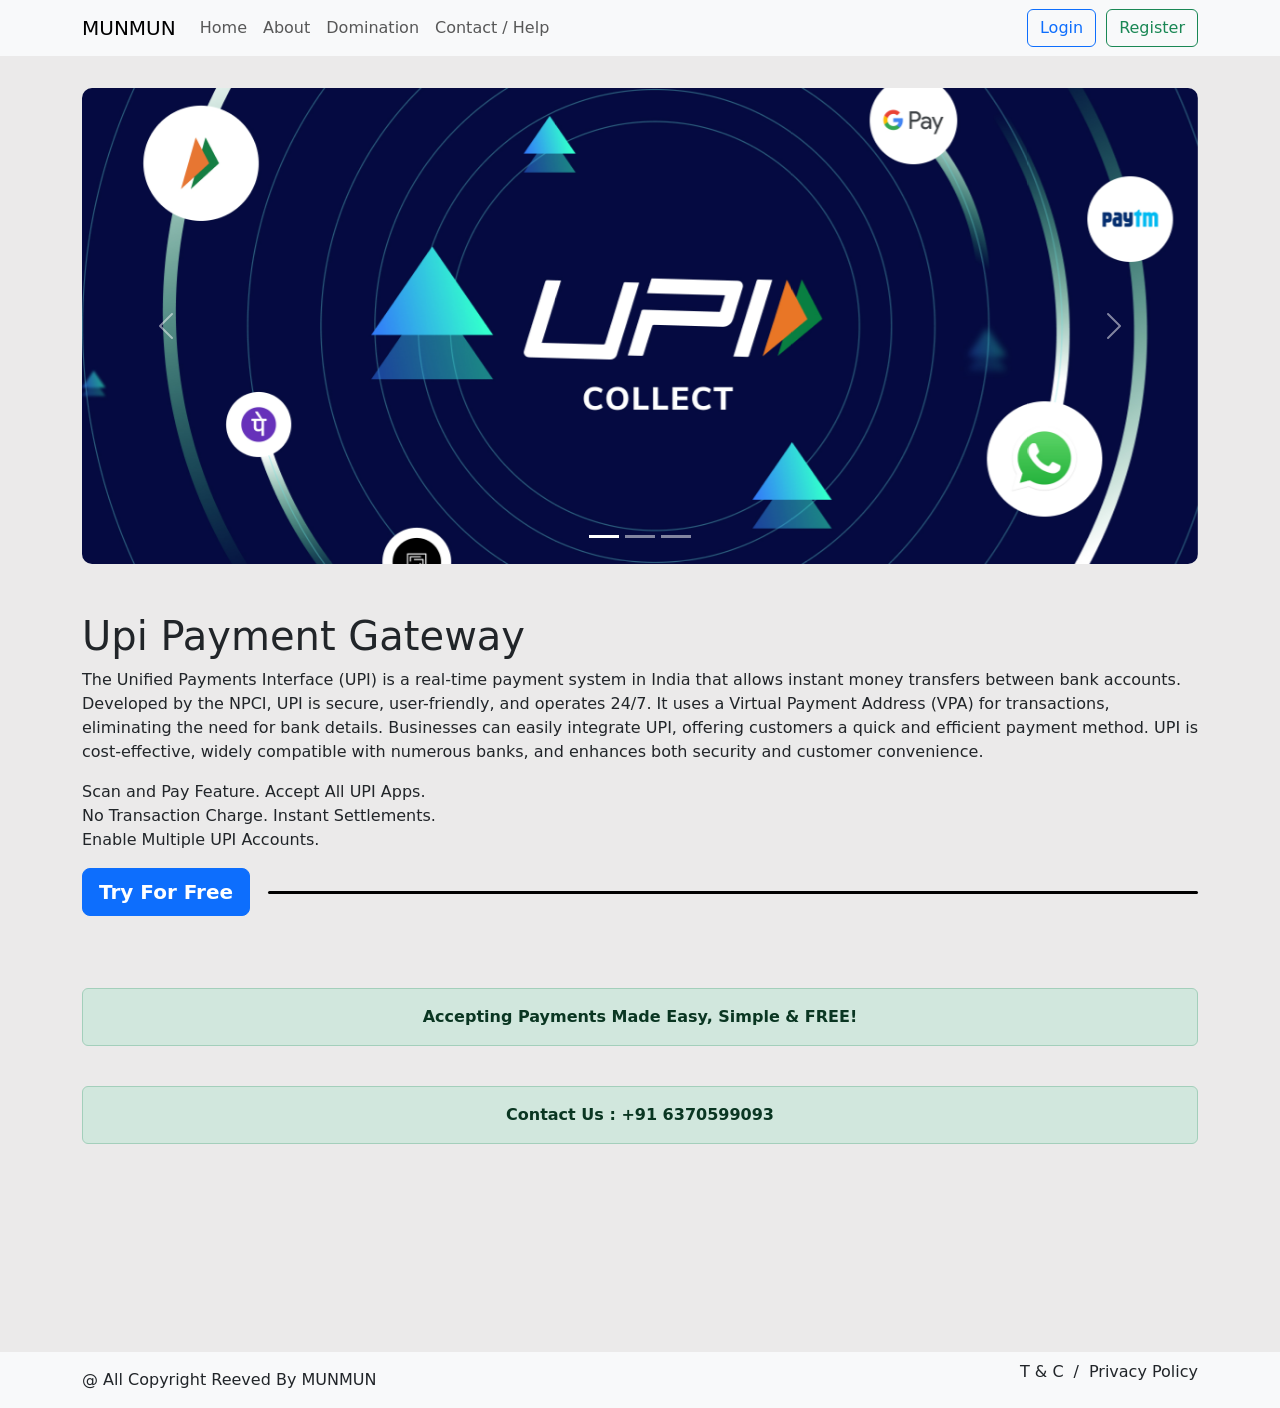
==== commit 39427d07: "update" ====
--- a/index.html
+++ b/index.html
@@ -1,598 +1,260 @@
-<!DOCTYPE html>
-<html lang="en-US" dir="ltr">
-
-<meta http-equiv="content-type" content="text/html;charset=UTF-8" />
+<!doctype html>
+<html lang="en">
+
 <head>
-<script async src="../pagead2.googlesyndication.com/pagead/js/fef8b.txt?client=ca-pub-6207141508432920"
- crossorigin="anonymous"></script>
-    
-    <script async src="../pagead2.googlesyndication.com/pagead/js/fef8b.txt?client=ca-pub-6207141508432920"
-     crossorigin="anonymous"></script>
-    <meta charset="utf-8" />
-    <meta http-equiv="X-UA-Compatible" content="IE=edge" />
-    <meta name="viewport" content="width=device-width, initial-scale=1" />
-    <title>UPI PAYMENT GATEWAY Compu-Tech Web Solution</title>
-    <link rel="icon" type="image/png" href="auth/assets/img/logos.png" />
-    <link href="https://fonts.googleapis.com/css2?family=Poppins:wght@400;500;600;700&amp;family=Volkhov:wght@700&amp;display=swap" rel="stylesheet" />
-    <link href="home/assets/css/theme.css" rel="stylesheet" />
-<style type="text/css">
-.plan-box {
-    background-color: transparent;
-    box-shadow: 0px 1px 15px 1px rgb(69 65 78 / 8%);
-    border: none;
-}  
-
-.btn-check:focus + .btn-primary, .btn-primary:focus {
-    color: #FFFEFE;
-    background-color: #066ede;
-    border-color: #066ede;
-}
-
-.btn-primary:hover {
-    color: #FFFEFE;
-    background-color: #b3006b;
-    border-color: #b3006b;
-}
-
-.btn-primary {
-    color: #FFFEFE;
-    background-color: #e7008a;
-    border-color: #b3006b;
-}
-.text-primary {
-    color: #b3006b !important;
-}
-.btn-check:checked + .btn-outline-primary, .btn-check:active + .btn-outline-primary, .btn-outline-primary:active, .btn-outline-primary.active, .btn-outline-primary.dropdown-toggle.show {
-    color: #FFFEFE;
-    background-color: #007bff;
-    border-color: #007bff;
-}
-.btn-outline-primary:hover {
-    color: #FFFEFE;
-    background-color: #b3006b;
-    border-color: #b3006b;
-}
-.btn-outline-primary {
-    color: #b3006b;
-    border-color: #b3006b;
-}
-.modal-content {
-    border-radius: 0.5rem;
-}
-</style>    
+    <!-- Required meta tags -->
+    <meta charset="utf-8">
+    <meta name="viewport" content="width=device-width, initial-scale=1">
+
+    <!-- Bootstrap CSS -->
+    <link href="https://cdn.jsdelivr.net/npm/bootstrap@5.0.2/dist/css/bootstrap.min.css" rel="stylesheet"
+        integrity="sha384-EVSTQN3/azprG1Anm3QDgpJLIm9Nao0Yz1ztcQTwFspd3yD65VohhpuuCOmLASjC" crossorigin="anonymous">
+
+    <title>Hello, world!</title>
 </head>
 
-<body>
-<!-- Modal -->
-<div class="modal fade" id="disclaimer" tabindex="-1" aria-labelledby="Disclaimer" aria-hidden="true">
-  <div class="modal-dialog">
-    <div class="modal-content">
-      <div class="modal-header">
-        <h5 class="modal-title" id="Disclaimer">❗ Disclaimer</h5>
-      </div>
-      <div class="modal-body">
-		  <p>The eservicesatoz does not provide any payment gateway services, UPI accounts, or UPI merchant accounts.</p>
-		  <p>We only provide an API to generate a QR code for your UPI ID.</p>
-		  <p>We are not involved in any kind of transaction. Please read our terms and conditions before using our service.</p>
-	  </div>
-      <div class="modal-footer">
-        <button type="button" class="btn btn-dark btn-sm" onclick="$('body').html('');">Leave</button>
-        <button type="button" class="btn btn-primary btn-sm" data-bs-dismiss="modal">I Agree</button>
-      </div>
-    </div>
-  </div>
-</div>        
-        <!-- ===============================================-->
-        <!--    Main Content-->
-        <!-- ===============================================-->
-        <main class="main" id="top">
-            <nav class="navbar navbar-expand-lg navbar-light sticky-top" data-navbar-on-scroll="data-navbar-on-scroll">
-                <div class="container">
-                    <a class="navbar-brand" href="index.html"><img src="/auth/assets/img/logos.png" style="width: 185px; alt="logo" /></a>
-                    <button class="navbar-toggler" type="button" data-bs-toggle="collapse" data-bs-target="#navbarSupportedContent" aria-controls="navbarSupportedContent" aria-expanded="false" aria-label="Toggle navigation">
-                        <span class="navbar-toggler-icon"> </span>
-                    </button>
-                    <div class="collapse navbar-collapse border-top border-lg-0 mt-4 mt-lg-0" id="navbarSupportedContent">
-                        <ul class="navbar-nav ms-auto">
-                            <li class="nav-item"><a class="nav-link" aria-current="page" href="index.html"><h4>Home</h4></a></li>
-                            <li class="nav-item"><a class="nav-link" aria-current="page" href="#feature"><h4>Feature</h4></a></li>
-                            <li class="nav-item"><a class="nav-link" aria-current="page" href="#pricing"><h4>Pricing</h4></a></li>
-                            <li class="nav-item"><a class="nav-link" aria-current="page" href="#helpdesk"><h4>HelpDesk</h4></a></li>
-                        </ul>
-                        <div class="d-flex ms-lg-4"><a class="btn btn-secondary-outline" href="auth/index"><h4>Login</h4></a><a class="btn btn-primary ms-3" href="auth/register"><h4>Register</h4></a></div>
-                    </div>
-                </div>
-            </nav>
-            <section class="pt-4" style="margin-bottom: -20px;background-image: url(home/upiapp/wavenew.svg);background-size: cover;color: black;">
-                <div class="container">
-                    <div class="row align-items-center">
-                        <div class="col-md-6 text-md-start text-center py-5">
-                            <h1 class="mb-4 fs-9 fw-bold text-white"> QR Code Generator Pay via UPI Feature</h1>
-                            <p class="mb-6 lead text-black">
-                                Scan and Pay Feature. Accept All UPI Apps.<br>No Transaction Charge. Instant Settlements.<br> Enable Multiple UPI Accounts.
-                            </p>
-                            <div class="text-center text-md-start">
-                                <a class="btn bg-white me-3 btn-lg" href="auth/register" role="button"><span class="fas fa-bolt me-2"></span> Try for free</a>
-                            </div>
-                        </div>
-                        <div class="col-md-6 text-end"><img class="pt-7 pt-md-0 img-fluid" src="home/upiapp/qrcode.svg" alt="" style="width:1000px"/></div>
-                    </div>
-                </div>
-            </section>
-
-            <!-- ============================================-->
-            <!-- <section> begin ============================-->
-            <section class="mb-4">
-                <div class="bg-holder z-index--1 bottom-0 d-none d-lg-block" style="background-image: url(home/upiapp/1-background.webp); opacity: 0.5;"></div>
-                <!--/.bg-holder-->
-
-                <div class="container">
-                    <h1 class="fs-6 fw-bold text-center">
-                        Accepting Payments Made Easy, Simple & FREE!
-                    </h1>
-                    <p class="text-center" style="font-size: 12px;">The logos below are the property of respective trademark owners. All the below apps support BHIM-UPI.</p>
-                    <div class="row p-2">
-                        <div class="col-lg-12 col-sm-12 text-center">
-                            <img class="mb-3" src="home/upiapp/qrall.jpg" width="70%" alt="upiapp">
-                        </div>
-                    </div>
-                </div>
-                <!-- end of .container-->
-            </section>
-            <!-- <section> close ============================-->
-            <!-- ============================================-->
-
-            <!-- ============================================-->
-            <!-- <section> begin ============================-->
-            <section class="pt-4" id="feature" style=" background-image: url(home/upiapp/wavenew.svg); background-size: cover; ">
-                <div class="container py-5">
-                    <div class="row">
-                        <div class="col-lg-6">
-                            <h2 class="mb-2 fs-7 fw-bold mb-4 text-white">QR Code Generator Api</h2>
-                            <h4 class="fs-1 fw-bold text-black">Multiple  Merchant.</h4>
-                            <p class="mb-4 fw-medium text-black">
-                                Accept Payments Multiple At Your Merchants.
-                            </p>
-                            <h4 class="fs-1 fw-bold text-black">Transaction Charge</h4>
-                            <p class="mb-4 fw-medium text-black">
-                                Accept Payments At 0% Transaction Fee.
-                            </p>
-                            <h4 class="fs-1 fw-bold text-black">Robust Security</h4>
-                            <p class="mb-4 fw-medium text-black">
-                                24*7 Robust api.
-                            </p>
-                            <h4 class="fs-1 fw-bold text-black">Dynamic  QR Code</h4>
-                            <p class="mb-4 fw-medium text-black">
-                                Accept Payments Directly Dynamic QR Code.
-                            </p>
-                            <h4 class="fs-1 fw-bold text-black">Direct UPI Intent</h4>
-                            <p class="mb-4 fw-medium text-black">
-                                Accept Payments Directly Pay via UPI Feature.
-                            </p>
-                        </div>
-                        <div class="col-lg-6"><img class="img-fluid" src="home/upiapp/scannpay.svg" alt="" /></div>
-                    </div>
-                </div>
-                <!-- end of .container-->
-            </section>
-            <!-- <section> close ============================-->
-            <!-- ============================================-->
-
-            <!-- ============================================-->
-             <!-- ============================================-->
-            <!-- <section> begin ============================-->
-            <section class="pt-2 mb-4" id="pricing" style=" background-image: url(https://myupifast.in/theme/home/upiapp/background.svg); background-size: cover; ">
-                <div class="container py-5">
-                 <div class="mb-4 text-white"> 
-                   <h2 class="fs-7 fw-bold text-white">Pricing</h2>
-                   <p>Choose Your Suitable Plan</p>
-                 </div>
-                    <div class="row">                           
-                                          
-                            <div class="col-md-3 mb-4">
-                                <div class="card plan-box text-center">
-                                    <div class="card-header">
-                                        <h4 class="card-title mt-2">Small Business</h4>
-                                        <h2 class="text-center">₹50</h2>
-                                        <p class="card-category">1 Month</p>
-                                    </div>
-                                    <div class="card-body bg-white">
-                                        <div class="mb-2 text-primary">
-                                            <b style="font-weight:700;font-size:1rem;">200 Transactions</b></div>
-                                        <table class="mx-auto" style=" line-height: 0.99em; ">
-                                 <tbody>
-    <tr>
-        <td><i class="icon-md text-primary me-2" data-feather="check"></i></td>
-        <td><p>4 Merchant Account</p></td>
-    </tr>
-    <tr>
-        <td><i class="icon-md text-primary me-2" data-feather="check"></i></td>
-        <td><p>0 Transaction Fee</p></td>
-    </tr>
-    <tr>
-        <td><i class="icon-md text-primary me-2" data-feather="check"></i></td>
-        <td><p>Realtime Transaction</p></td>
-    </tr>
-    <tr>
-        <td><i class="icon-md text-primary me-2" data-feather="check"></i></td>
-        <td><p>No Amount Limit</p></td>
-    </tr>
-    <tr>
-        <td><i class="icon-md text-primary me-2" data-feather="check"></i></td>
-        <td><p style="color:red;">HDFC Merchant</p></td>
-    </tr>
-    <tr>
-        <td><i class="icon-md text-primary me-2" data-feather="check"></i></td>
-        <td><p style="color:red;">Paytm Business</p></td>
-    </tr>
-    <tr>
-        <td><i class="icon-md text-primary me-2" data-feather="check"></i></td>
-        <td><p style="color:red;">PhonePe Business</p></td>
-    </tr>
-    <tr>
-        <td><i class="icon-md text-primary me-2" data-feather="check"></i></td>
-        <td><p style="color:red;">BharatPe Business</p></td>
-    </tr>
-    <tr>
-        <td><i class="icon-md text-danger me-2" data-feather="x"></i></td>
-        <td><p>Dynamic QR Code</p></td>
-    </tr>
-    <tr>
-        <td><i class="icon-md text-danger me-2" data-feather="x"></i></td>
-        <td><p style="color:red;">Wordpress Plugin</p></td>
-    </tr>
-    <tr>
-        <td><i class="icon-md text-danger me-2" data-feather="x"></i></td>
-        <td><p>Direct UPI Intent</p></td>
-    </tr>
-    <tr>
-        <td><i class="icon-md text-danger me-2" data-feather="x"></i></td>
-        <td><p>Accept All UPI Apps</p></td>
-    </tr>
-    <tr>
-        <td><i class="icon-md text-primary me-2" data-feather="check"></i></td>
-        <td><p>24*7 WhatsApp Support</p></td>
-    </tr>
-</tbody>
-
-                                        </table>
-                                    </div>
-                                    <div class="card-footer">
-                                      <a href="auth/register" class="btn btn-outline-primary btn-block">Get Started</a>
-                                    </div>
-                                </div>
-                            </div>          
-                                          
-                            <div class="col-md-3 mb-4">
-                                <div class="card plan-box text-center">
-                                    <div class="card-header">
-                                        <h4 class="card-title mt-2">Starter</h4>
-                                        <h2 class="text-center">₹299</h2>
-                                        <p class="card-category">1 Month</p>
-                                    </div>
-                                    <div class="card-body bg-white">
-                                        <div class="mb-2 text-primary">
-                                            <b style="font-weight:700;font-size:1rem;">3000 Transactions</b></div>
-                                        <table class="mx-auto" style=" line-height: 0.99em; ">
-                                       <tbody>
-    <tr>
-        <td><i class="icon-md text-primary me-2" data-feather="check"></i></td>
-        <td><p>4 Merchant Account</p></td>
-    </tr>                                           
-    <tr>
-        <td><i class="icon-md text-primary me-2" data-feather="check"></i></td>
-        <td><p>0 Transaction Fee</p></td>
-    </tr>
-    <tr>
-        <td><i class="icon-md text-primary me-2" data-feather="check"></i></td>
-        <td><p>Realtime Transaction</p></td>
-    </tr>
-    <tr>
-        <td><i class="icon-md text-primary me-2" data-feather="check"></i></td>
-        <td><p>No Amount Limit</p></td>
-    </tr>
-    <tr>
-        <td><i class="icon-md text-primary me-2" data-feather="check"></i></td>
-        <td><p style="color:red;">HDFC Merchant</p></td>
-    </tr>   
-    <tr>
-        <td><i class="icon-md text-primary me-2" data-feather="check"></i></td>
-        <td><p style="color:red;">BharatPe Business</p></td>
-    </tr>  
-    <tr>
-        <td><i class="icon-md text-primary me-2" data-feather="check"></i></td>
-        <td><p style="color:red;">PhonePe Business</p></td>
-    </tr>
-    <tr>
-        <td><i class="icon-md text-primary me-2" data-feather="check"></i></td>
-        <td><p style="color:red;">Paytm Business</p></td>
-    </tr>                                              
-    <tr>
-        <td><i class="icon-md text-danger me-2" data-feather="x"></i></td>
-        <td><p>Dynamic QR Code</p></td>
-    </tr>
-    <tr>
-        <td><i class="icon-md text-danger me-2" data-feather="x"></i></td>
-        <td><p style="color:red;">Wordpress Plugin</p></td>
-    </tr>                                            
-    <tr>
-        <td><i class="icon-md text-danger me-2" data-feather="x"></i></td>
-        <td><p>Direct UPI Intent</p></td>
-    </tr>
-    <tr>
-        <td><i class="icon-md text-danger me-2" data-feather="x"></i></td>
-        <td><p>Accept All UPI Apps</p></td>
-    </tr>
-    <tr>
-        <td><i class="icon-md text-primary me-2" data-feather="check"></i></td>
-        <td><p>24*7 WhatsApp Support</p></td>
-    </tr>
-</tbody>
-                                        </table>
-                                    </div>
-                                    <div class="card-footer">
-                                      <a href="auth/register" class="btn btn-outline-primary btn-block">Get Started</a>
-                                    </div>
-                                </div>
-                            </div>          
-                                          
-                            <div class="col-md-3 mb-4">
-                                <div class="card plan-box text-center">
-                                    <div class="card-header">
-                                        <h4 class="card-title mt-2">Business</h4>
-                                        <h2 class="text-center">₹449</h2>
-                                        <p class="card-category">1 Month</p>
-                                    </div>
-                                    <div class="card-body bg-white">
-                                        <div class="mb-2 text-primary">
-                                            <b style="font-weight:700;font-size:1rem;">10000 Transactions</b></div>
-                                        <table class="mx-auto" style=" line-height: 0.99em; ">
-                                        <tbody>
-    <tr>
-        <td><i class="icon-md text-primary me-2" data-feather="check"></i></td>
-        <td><p>4 Merchant Account</p></td>
-    </tr>                                           
-    <tr>
-        <td><i class="icon-md text-primary me-2" data-feather="check"></i></td>
-        <td><p>0 Transaction Fee</p></td>
-    </tr>
-    <tr>
-        <td><i class="icon-md text-primary me-2" data-feather="check"></i></td>
-        <td><p>Realtime Transaction</p></td>
-    </tr>
-    <tr>
-        <td><i class="icon-md text-primary me-2" data-feather="check"></i></td>
-        <td><p>No Amount Limit</p></td>
-    </tr>
-    <tr>
-        <td><i class="icon-md text-primary me-2" data-feather="check"></i></td>
-        <td><p style="color:red;">HDFC Merchant</p></td>
-    </tr>   
-    <tr>
-        <td><i class="icon-md text-primary me-2" data-feather="check"></i></td>
-        <td><p style="color:red;">BharatPe Business</p></td>
-    </tr>  
-    <tr>
-        <td><i class="icon-md text-primary me-2" data-feather="check"></i></td>
-        <td><p style="color:red;">PhonePe Business</p></td>
-    </tr>
-    <tr>
-        <td><i class="icon-md text-primary me-2" data-feather="check"></i></td>
-        <td><p style="color:red;">Paytm Business</p></td>
-    </tr>                                              
-    <tr>
-        <td><i class="icon-md text-danger me-2" data-feather="x"></i></td>
-        <td><p>Dynamic QR Code</p></td>
-    </tr>
-    <tr>
-        <td><i class="icon-md text-danger me-2" data-feather="x"></i></td>
-        <td><p style="color:red;">Wordpress Plugin</p></td>
-    </tr>                                            
-    <tr>
-        <td><i class="icon-md text-danger me-2" data-feather="x"></i></td>
-        <td><p>Direct UPI Intent</p></td>
-    </tr>
-    <tr>
-        <td><i class="icon-md text-danger me-2" data-feather="x"></i></td>
-        <td><p>Accept All UPI Apps</p></td>
-    </tr>
-    <tr>
-        <td><i class="icon-md text-primary me-2" data-feather="check"></i></td>
-        <td><p>24*7 WhatsApp Support</p></td>
-    </tr>
-</tbody>
-
-                                        </table>
-                                    </div>
-                                    <div class="card-footer">
-                                      <a href="auth/register" class="btn btn-outline-primary btn-block">Get Started</a>
-                                    </div>
-                                </div>
-                            </div>          
-                                          
-                            <div class="col-md-3 mb-4">
-                                <div class="card plan-box text-center">
-                                    <div class="card-header">
-                                        <h4 class="card-title mt-2">Enterprise</h4>
-                                        <h2 class="text-center">₹699</h2>
-                                        <p class="card-category">1 Month</p>
-                                    </div>
-                                    <div class="card-body bg-white">
-                                        <div class="mb-2 text-primary">
-                                            <b style="font-weight:700;font-size:1rem;">30000 Transactions</b></div>
-                                        <table class="mx-auto" style=" line-height: 0.99em; ">
-                                       <tbody>
-    <tr>
-        <td><i class="icon-md text-primary me-2" data-feather="check"></i></td>
-        <td><p>4 Merchant Account</p></td>
-    </tr>                                           
-    <tr>
-        <td><i class="icon-md text-primary me-2" data-feather="check"></i></td>
-        <td><p>0 Transaction Fee</p></td>
-    </tr>
-    <tr>
-        <td><i class="icon-md text-primary me-2" data-feather="check"></i></td>
-        <td><p>Realtime Transaction</p></td>
-    </tr>
-    <tr>
-        <td><i class="icon-md text-primary me-2" data-feather="check"></i></td>
-        <td><p>No Amount Limit</p></td>
-    </tr>
-    <tr>
-        <td><i class="icon-md text-primary me-2" data-feather="check"></i></td>
-        <td><p style="color:red;">HDFC Merchant</p></td>
-    </tr>   
-    <tr>
-        <td><i class="icon-md text-primary me-2" data-feather="check"></i></td>
-        <td><p style="color:red;">BharatPe Business</p></td>
-    </tr>  
-    <tr>
-        <td><i class="icon-md text-primary me-2" data-feather="check"></i></td>
-        <td><p style="color:red;">PhonePe Business</p></td>
-    </tr>
-    <tr>
-        <td><i class="icon-md text-primary me-2" data-feather="check"></i></td>
-        <td><p style="color:red;">Paytm Business</p></td>
-    </tr>                                              
-    <tr>
-        <td><i class="icon-md text-danger me-2" data-feather="x"></i></td>
-        <td><p>Dynamic QR Code</p></td>
-    </tr>
-    <tr>
-        <td><i class="icon-md text-danger me-2" data-feather="x"></i></td>
-        <td><p style="color:red;">Wordpress Plugin</p></td>
-    </tr>                                            
-    <tr>
-        <td><i class="icon-md text-danger me-2" data-feather="x"></i></td>
-        <td><p>Direct UPI Intent</p></td>
-    </tr>
-    <tr>
-        <td><i class="icon-md text-danger me-2" data-feather="x"></i></td>
-        <td><p>Accept All UPI Apps</p></td>
-    </tr>
-    <tr>
-        <td><i class="icon-md text-primary me-2" data-feather="check"></i></td>
-        <td><p>24*7 WhatsApp Support</p></td>
-    </tr>
-</tbody>
-
-                                        </table>
-                                    </div>
-                                    <div class="card-footer">
-                                      <a href="auth/register" class="btn btn-outline-primary btn-block">Get Started</a>
-                                    </div>
-                                </div>
-                            </div>          
-                            
-            </section>
-            <!-- <section> close ============================-->
-            <!-- ============================================-->
-
-            <!-- ============================================-->
-            <!-- <section> begin ============================-->
-            <section class="" id="helpdesk">
-                <div class="bg-holder z-index--1 bottom-0 d-none d-lg-block background-position-top" style="background-image: url(home/upiapp/helpdesk-bg.png); opacity: 0.5; background-position: top !important ;"></div>
-                <!--/.bg-holder-->
-
-                <div class="container">
-                    <div class="row justify-content-center">
-                        <div class="col-lg-6 text-center">
-                            <h1 class="fw-bold mb-4 fs-7">Help Desk</h1>
-                            <p class="mb-3 text-info fw-medium">
-                                Do you require some help for your project: Integration, Api, Accounts, UPI Merchant, Settlement?
-                            </p>
-                            <button class="btn btn-primary btn-md" onclick="location.href='https://wa.me/+917029181219'"><i class="fab fa-whatsapp fa-fw fa-lg"></i> Chat our WhatsApp</button>
-                        </div>
-                    </div>
-                </div>
-                <!-- end of .container-->
-            </section>
-            <!-- <section> close ============================-->
-            <!-- ============================================-->
-
-            <!-- ============================================-->
-           
-            <!-- ============================================-->
-
-            <!-- ============================================-->
-            <!-- <section> begin ============================-->
-            <section class="pb-2 pb-lg-5" style="margin-top:-5%;">
-                <div class="container">
-                    <div class="row border-top border-top-secondary pt-7">
-                        <div class="col-lg-3 col-md-6 mb-4 mb-md-6 mb-lg-0 mb-sm-2 order-1 order-md-1 order-lg-1"><img class="mb-2" src="../warobot.in/assets/website/u2-removebg-preview.png" width="184" alt="" />
-                            <p>We are happy to introduce you about UPI QR Code Generator Api, UPI QR Code Generator Api is an IT and Fintech services provider company and deals with IT market Requirements and custom software.</p>
-                        </div>
-                        <div class="col-lg-3 col-md-6 mb-4 mb-lg-0 order-3 order-md-3 order-lg-2">
-                            <p class="fs-2 mb-lg-4"><b>Our Services</b></p>
-                            <ul class="list-unstyled mb-0">
-                                <li class="mb-2"><a class="link-900 text-secondary text-decoration-none" href="https://wa.me/+917029181219" target="_blank">Web Development</a></li>
-                                <li class="mb-2"><a class="link-900 text-secondary text-decoration-none" href="https://wa.me/+917029181219" target="_blank">WhatsApp Api</a></li>
-                                <li class="mb-2"><a class="link-900 text-secondary text-decoration-none" href="https://wa.me/+917029181219" target="_blank">Recharge Api</a></li>
-                            </ul>
-                        </div>
-                        <div class="col-lg-3 col-md-6 mb-4 mb-lg-0 order-4 order-md-4 order-lg-3">
-                            <p class="fs-2 mb-lg-4"><b>Quick Links</b></p>
-                            <ul class="list-unstyled mb-0">
-                            <ul class="list-unstyled mb-0">
-                                <li class="mb-2"><a class="link-900 text-secondary text-decoration-none" href="auth/register">Register</a></li>
-                                <li class="mb-2"><a class="link-900 text-secondary text-decoration-none" href="#feature">Feature</a></li>
-                                <li class="mb-2"><a class="link-900 text-secondary text-decoration-none" href="#pricing">Pricing</a></li>
-                                <li class="mb-2"><a class="link-900 text-secondary text-decoration-none" href="auth/index">Login</a></li>
-                            </ul>
-                        </div>
-                        <div class="col-lg-3 col-md-6 col-6 mb-4 mb-lg-0 order-2 order-md-2 order-lg-4">
-                            <p class="fs-2 mb-lg-4">Support</p>
-                            <p class="mb-2"></p>
-                            <a href="auth/register" class="btn btn-primary fw-medium py-1">Register Now</a>
-                        </div>
-                    </div>
-                </div>
-                <!-- end of .container-->
-            </section>
-            <!-- <section> close ============================-->
-            <!-- ============================================-->
-
-            <!-- ============================================-->
-            <!-- <section> begin ============================-->
-            <section class="text-center py-0">
-                <div class="container">
-                    <div class="container border-top py-3">
-                        <div class="row justify-content-between">
-                            <div class="col-12 col-md-auto mb-1 mb-md-0">
-                                <p class="mb-0">&copy; 2023 Compu-Tech Web Solution</p>
-                            </div>
-                            <div class="col-12 col-md-auto">
-                                <p class="mb-0">Made with<span class="fas fa-heart mx-1 text-danger"> </span>by <a class="text-decoration-none ms-1" href="#" target="_blank">Compu-Tech Web Solution</a></p>
-                            </div>
-                        </div>
-                    </div>
-                </div>
-                <!-- end of .container-->
-            </section>
-            <!-- <section> close ============================-->
-            <!-- ============================================-->
-        </main>
-        <!-- ===============================================-->
-        <!--    End of Main Content-->
-        <!-- ===============================================-->
-
-        <!-- ===============================================-->
-        <!--    JavaScripts-->
-        <!-- ===============================================-->
-        <script src="../ajax.googleapis.com/ajax/libs/jquery/3.6.4/jquery.min.js"></script>
-        <script src="home/vendors/%40popperjs/popper.min.js"></script>
-        <script src="home/vendors/bootstrap/bootstrap.min.js"></script>
-        <script src="home/vendors/is/is.min.js"></script>
-        <script src="../polyfill.io/v3/polyfill.min58be.js?features=window.scroll"></script>
-        <script src="home/vendors/fontawesome/all.min.js"></script>
-        <script src="home/assets/js/theme.js"></script>
-        <script>
-          $( document ).ready(function() {
-           $('#disclaimer').modal({backdrop: 'static', keyboard: false})  
-           $("#disclaimer").modal("show");
-          });
-        </script>
-    </body>
-
-<!-- Mirrored from upigetway.com/index by HTTrack Website Copier/3.x [XR&CO'2014], Thu, 19 Oct 2023 17:52:32 GMT -->
-</html>
+<body style="background-color: #ebeaea;" >
+
+
+
+
+
+
+
+
+    <nav class="navbar navbar-expand-lg navbar-light bg-light fixed-top">
+        <div class="container-fluid container">
+            <a class="navbar-brand" href="#">MUNMUN</a>
+            <button class="navbar-toggler" type="button" data-bs-toggle="collapse" data-bs-target="#navbarScroll"
+                aria-controls="navbarScroll" aria-expanded="false" aria-label="Toggle navigation">
+                <span class="navbar-toggler-icon"></span>
+            </button>
+            <div class="collapse navbar-collapse" id="navbarScroll">
+                <ul class="navbar-nav me-auto my-2 my-lg-0 navbar-nav-scroll" style="--bs-scroll-height: 100px;">
+                    <li class="nav-item">
+                        <a class="nav-link " href="#">Home</a>
+                    </li>
+                    <li class="nav-item">
+                        <a class="nav-link" href="#">About</a>
+                    </li>
+                    <li class="nav-item">
+                        <a class="nav-link" href="#">Domination</a>
+                    </li>
+                    <li class="nav-item">
+                        <a class="nav-link" href="#">Contact / Help</a>
+                    </li>
+                </ul>
+                <div class="d-flex" style="gap: 10px;">
+                    <a href="./auth/index" type="button" class="btn btn-outline-primary ">Login</a>
+                    <a href="./auth/register" class="btn btn-outline-success ml-1">Register</a>
+                </div>
+            </div>
+        </div>
+    </nav>
+
+
+
+
+
+
+
+
+    <main class="container">
+
+
+
+
+        <br>
+        <br>
+        <br>
+        
+
+
+
+
+
+
+        <div id="carouselExampleIndicators" class="carousel slide mt-3" data-bs-ride="carousel"
+            style="border-radius: 10px; overflow: hidden;">
+            <div class="carousel-indicators">
+                <button type="button" data-bs-target="#carouselExampleIndicators" data-bs-slide-to="0" class="active"
+                    aria-current="true" aria-label="Slide 1"></button>
+                <button type="button" data-bs-target="#carouselExampleIndicators" data-bs-slide-to="1"
+                    aria-label="Slide 2"></button>
+                <button type="button" data-bs-target="#carouselExampleIndicators" data-bs-slide-to="2"
+                    aria-label="Slide 3"></button>
+            </div>
+            <div class="carousel-inner">
+                <div class="carousel-item active">
+                    <img src="./assets/my/1.jpg" class="d-block w-100" alt="...">
+                </div>
+                <div class="carousel-item">
+                    <img src="./assets/my/2.jpg" class="d-block w-100" alt="...">
+                </div>
+                <div class="carousel-item">
+                    <img src="./assets/my/3.jpg" class="d-block w-100" alt="...">
+                </div>
+            </div>
+            <button class="carousel-control-prev" type="button" data-bs-target="#carouselExampleIndicators"
+                data-bs-slide="prev">
+                <span class="carousel-control-prev-icon" aria-hidden="true"></span>
+                <span class="visually-hidden">Previous</span>
+            </button>
+            <button class="carousel-control-next" type="button" data-bs-target="#carouselExampleIndicators"
+                data-bs-slide="next">
+                <span class="carousel-control-next-icon" aria-hidden="true"></span>
+                <span class="visually-hidden">Next</span>
+            </button>
+        </div>
+
+
+
+
+
+
+
+        <div class="bd-callout bd-callout-info mt-5">
+            <h1 id="conveying-meaning-to-assistive-technologies">Upi Payment Gateway</h1>
+            <p>
+                The Unified Payments Interface (UPI) is a real-time payment system in India that allows instant money
+                transfers between bank accounts. Developed by the NPCI, UPI is secure, user-friendly, and operates 24/7.
+                It uses a Virtual Payment Address (VPA) for transactions, eliminating the need for bank details.
+                Businesses can easily integrate UPI, offering customers a quick and efficient payment method. UPI is
+                cost-effective, widely compatible with numerous banks, and enhances both security and customer
+                convenience.
+            </p>
+            <p class="mt-3">
+                Scan and Pay Feature. Accept All UPI Apps. <br>
+                No Transaction Charge. Instant Settlements.<br>
+                Enable Multiple UPI Accounts.
+            </p>
+
+            <div style="display: flex; align-items: center; gap: 18px;">
+
+                <button type="button" class="btn btn-primary btn-lg " style="font-weight: 900;">Try For Free</button>
+                <div style="width: 100px; height: 3px; background-color: #000000; border-radius: 100px; flex-grow: 1;"></div>
+
+            </div>
+
+
+        </div>
+
+
+
+        <br>
+        <br>
+        <br>
+
+
+        <div class="alert alert-success " role="alert" style="font-weight: 900; text-align: center;">
+            Accepting Payments Made Easy, Simple & FREE!
+        </div>
+
+        <br>
+
+
+        <div class="alert alert-success " role="alert" style="font-weight: 900; text-align: center;">
+            Contact Us : +91 6370599093
+        </div>
+
+
+
+
+
+
+        <br>
+        <br>
+        <br>
+        <br>
+        <br>
+        <br>
+        <br>
+        <br>
+
+
+
+
+
+
+
+
+
+    </main>
+
+
+
+
+
+
+
+
+
+
+
+
+
+
+
+
+
+
+
+
+
+
+
+
+
+    <nav class="navbar navbar-expand-lg navbar-light bg-light">
+        <div class="container-fluid container">
+            <a class="nav-item text-dark" href="#" style="text-decoration: auto;">@ All Copyright Reeved By MUNMUN</a>
+
+            <div class="d-flex" style="gap: 10px;">
+                <a class="nav-item text-dark" href="#" style="text-decoration: auto;">T & C</a> 
+                <p class="text-dark" >/</p>
+                <a class="nav-item text-dark" href="#" style="text-decoration: auto;">Privacy Policy</a>
+            </div>
+        </div>
+    </nav>
+
+
+
+
+
+
+
+
+
+
+
+
+
+
+
+
+
+
+
+
+
+
+
+
+
+
+
+    <!-- Optional JavaScript; choose one of the two! -->
+
+    <!-- Option 1: Bootstrap Bundle with Popper -->
+    <script src="https://cdn.jsdelivr.net/npm/bootstrap@5.0.2/dist/js/bootstrap.bundle.min.js"
+        integrity="sha384-MrcW6ZMFYlzcLA8Nl+NtUVF0sA7MsXsP1UyJoMp4YLEuNSfAP+JcXn/tWtIaxVXM"
+        crossorigin="anonymous"></script>
+
+    <!-- Option 2: Separate Popper and Bootstrap JS -->
+    <!--
+    <script src="https://cdn.jsdelivr.net/npm/@popperjs/core@2.9.2/dist/umd/popper.min.js" integrity="sha384-IQsoLXl5PILFhosVNubq5LC7Qb9DXgDA9i+tQ8Zj3iwWAwPtgFTxbJ8NT4GN1R8p" crossorigin="anonymous"></script>
+    <script src="https://cdn.jsdelivr.net/npm/bootstrap@5.0.2/dist/js/bootstrap.min.js" integrity="sha384-cVKIPhGWiC2Al4u+LWgxfKTRIcfu0JTxR+EQDz/bgldoEyl4H0zUF0QKbrJ0EcQF" crossorigin="anonymous"></script>
+    -->
+</body>
+
+</html>
